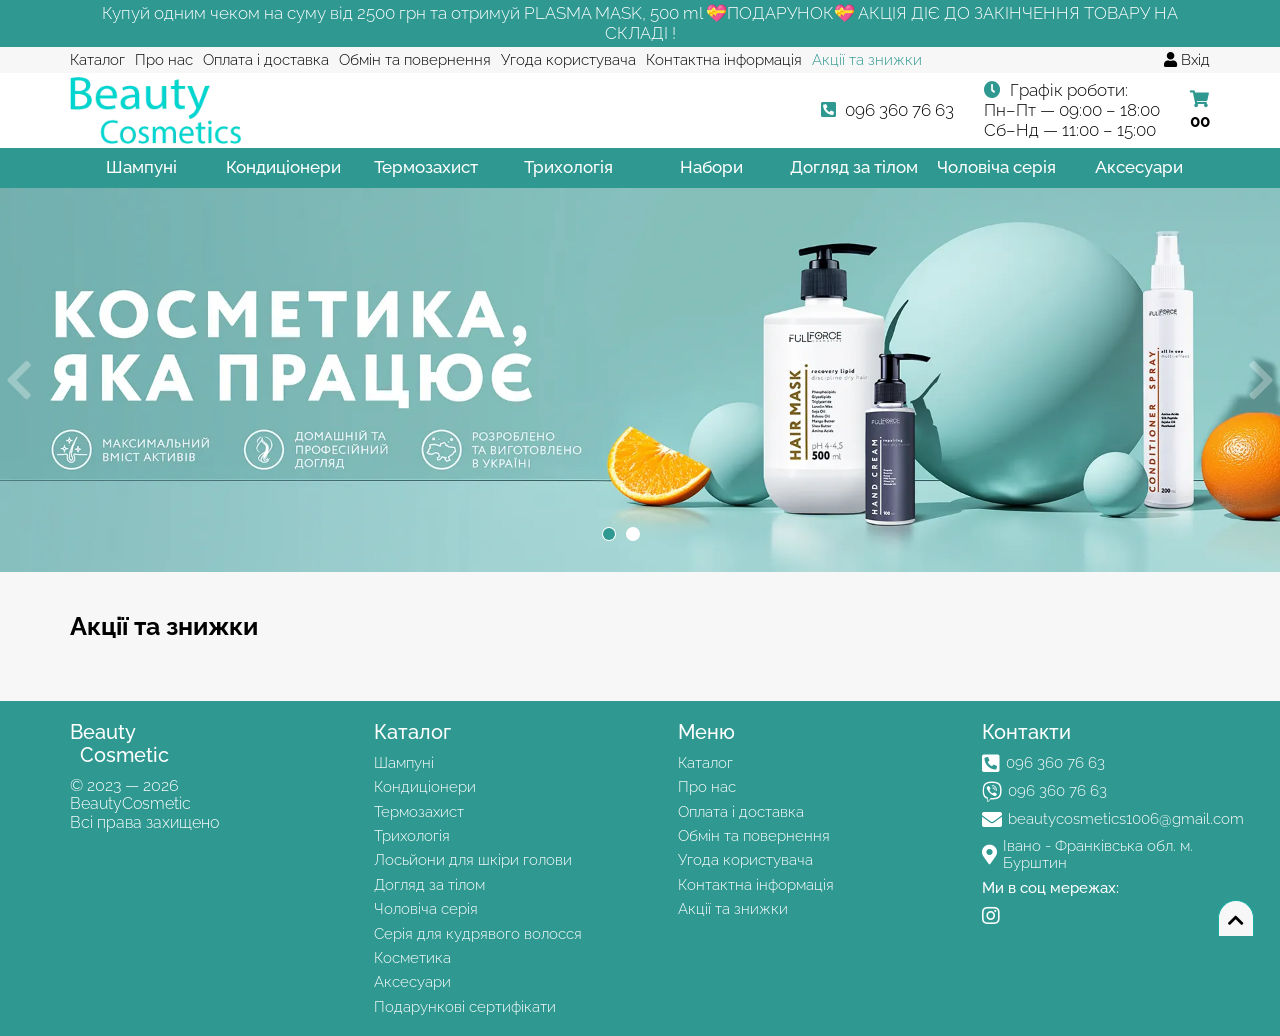
==== pages/akcii.html @ 80e97dec "create registration modal window" ====
<!DOCTYPE html>
<html lang="en">
<head>
   <meta charset="UTF-8" />
   <meta name="viewport" content="width=device-width, initial-scale=1, shrink-to-fit=no"/>
   <meta http-equiv="x-ua-compatible" content="ie=edge" />
   <!-- Font Awesome -->
   <!--<link rel="stylesheet" href="https://use.fontawesome.com/releases/v5.11.2/css/all.css"/>-->
   <link rel="stylesheet" href="https://use.fontawesome.com/releases/v5.15.4/css/all.css"/>
   <!--custom styles-->
   <link rel="stylesheet" href="../css/style.min.css" />
   <meta name="description" content="Магазин косметики" />
   <meta name="keywords" content="" />
   <meta name="google" content="notranslate" />
   <meta name="author" content="Roman Coder" />
   <meta name="robots" content="index, follow" />
   <!--fav icon-->
   <link rel="apple-touch-icon" sizes="180x180" href="../img/favicon/apple-touch-icon.png">
   <link rel="icon" type="image/png" sizes="32x32" href="../img/favicon/favicon-32x32.png">
   <link rel="icon" type="image/png" sizes="16x16" href="../img/favicon/favicon-16x16.png">
   <link rel="manifest" href="../img/favicon/site.webmanifest">
   <link rel="mask-icon" href="../img/favicon/safari-pinned-tab.svg" color="#5bbad5">
   <meta name="msapplication-TileColor" content="#2b5797">
   <meta name="theme-color" content="#ffffff">
   <!--disable format detection (iPhone / IPod / IPad) -->
   <meta name="format-detection" content="telephone=no" />
   <!--BlackBerry-->
   <meta http-equiv="x-rim-auto-match" content="none" />
   <title>Beauty&commat; &mdash; Про нас</title>
</head>
<body>
   <!--header block-->
   <header class="header" id="header">
      <!--header__baner-->
      <section class="header__baner">
         <div class="container">
            <div class="header__baner--row">
               <h3>
                  Купуй одним чеком на суму від 2500 грн та отримуй 
                  PLASMA MASK, 500 ml 💝ПОДАРУНОК💝  
                  АКЦІЯ ДІЄ ДО ЗАКІНЧЕННЯ ТОВАРУ НА СКЛАДІ !
               </h3>
            </div><!--/.row-->
         </div><!--/.container-->
      </section><!--/.header__baner-->
      <!--header menu-->
      <nav class="header__menu">
         <div class="container">
            <div class="header__menu--row">
               <ul class="nav__menu">
                  <li class="nav__menu--item">
                     <a href="catalog.html" class="nav__menu--link">Каталог</a>
                  </li>
                  <li class="nav__menu--item">
                     <a href="pro_nas.html" class="nav__menu--link">Про нас</a>
                  </li>
                  <li class="nav__menu--item">
                     <a href="dostavka.html" class="nav__menu--link">Оплата і доставка</a>
                  </li>
                  <li class="nav__menu--item">
                     <a href="obmin.html" class="nav__menu--link">Обмін та повернення</a>
                  </li>
                  <li class="nav__menu--item">
                     <a href="ugoda.html" class="nav__menu--link">Угода користувача</a>
                  </li>
                  <li class="nav__menu--item">
                     <a href="contact.html" class="nav__menu--link">Контактна інформація</a>
                  </li>
                  <li class="nav__menu--item">
                     <a href="akcii.html" class="nav__menu--link active">Акції та знижки</a>
                  </li>
               </ul><!--/.-->
               <div class="nav__login">
                  <div class="burger__btn">
                     <span></span>
                     <span></span>
                     <span></span>
                     <span></span>
                  </div><!--/.burger-->
                  <a class="nav__login--popup" href="#js/modal.js">
                     <i class="fas fa-user"></i>
                     <span>Вхід</span>
                  </a>
               </div><!--/.nav__login-->
            </div><!--/.row-->
         </div><!--/.container-->
      </nav><!--/.header__menu-->
      <!--header brand-->
      <section class="header__brand">
         <div class="container">
            <div class="header__brand--row">
               <div class="navbar__brand">
                  <a href="../index.html">
                     <picture>
                        <source srcset="../img/logo/logo.webp" type="image/webp">
                        <img src="../img/logo/logo.png" alt="logo" class="img">
                     </picture>
                  </a>
               </div><!--/.navbar__brand-->
               <div class="navbar__content">
                  <div class="navbar__content--phone">
                     <i class="fas fa-phone-square-alt"></i>
                     <a href="tel:+380(96)3607663" >096 360 76 63</a>
                  </div><!--/.phone-->
                  <div class="navbar__content--time">
                     <p>
                        <i class="fas fa-clock"></i>
                        <span>Графік роботи:</span>
                     </p>
                     <p>Пн&ndash;Пт &mdash; 09:00 &ndash; 18:00</p>
                     <p>Сб&ndash;Нд &mdash; 11:00 &ndash; 15:00</p>
                  </div><!--/.time-->
                  <a href="pages/basket.html" class="navbar__content--basket">
                     <i class="fas fa-shopping-cart"></i>
                     <p id="basketCount">00</p>
                  </a><!--/.basket-->
               </div><!--/.navbar__content-->
            </div><!--/.row-->
         </div><!--/.container-->
      </section><!--header__brand-->
      <!--header cat-->
      <section class="header__product">
         <div class="container">
            <div class="header__product--row">
               <ul class="product__menu">
                  <li class="product__menu--item">
                     <a href="catalog.html" class="product__menu--link">Шампуні</a>
                  </li>
                  <li class="product__menu--item">
                     <a href="catalog.html" class="product__menu--link">Кондиціонери</a>
                  </li>
                  <li class="product__menu--item">
                     <a href="catalog.html" class="product__menu--link">Термозахист</a>
                  </li>
                  <li class="product__menu--item">
                     <a href="catalog.html" class="product__menu--link">Трихологія</a>
                  </li>
                  <li class="product__menu--item">
                     <a href="catalog.html" class="product__menu--link">Набори</a>
                  </li>
                  <li class="product__menu--item">
                     <a href="catalog.html" class="product__menu--link">Догляд за тілом</a>
                  </li>
                  <li class="product__menu--item">
                     <a href="catalog.html" class="product__menu--link">Чоловіча серія</a>
                  </li>
                  <li class="product__menu--item">
                     <a href="catalog.html" class="product__menu--link">Аксесуари</a>
                  </li>
               </ul><!--/.product__menu-->
            </div><!--/.row-->
         </div><!--/.container-->
      </section><!--/.header__product-->
   </header><!--/.header-->
   <main>
      <!--intro section-->
      <section class="intro">
         <div class="intro__row">
            <div class="intro__slider" id="introSlider">
               <picture>
                  <source srcset="../img/intro/baner1.webp" type="image/webp">
                  <img src="../img/intro/baner1.jpg" alt="logo" class="img">
               </picture>
               <picture>
                  <source srcset="../img/intro/baner.webp" type="image/webp">
                  <img src="../img/intro/baner.jpg" alt="logo" class="img">
               </picture>
            </div><!--/.intro__slider-->
            <a class="intro__link" href="catalog.html"></a>
         </div><!--/.intro__row-->
      </section><!--/.intro-->
      <!--akcii block-->
      <section class="promotion">
         <div class="container">
            <div class="promotion__row">
               <div class="promotion__row--title">
                  <h2>
                     Акції та знижки
                  </h2>
               </div><!--/.title-->
               <div class="promotion__row--content"></div><!--/.content-->
            </div><!--/.promotion__row-->
         </div><!--/.container-->
      </section><!--/.promotion-->
   </main>
   <!--footer-->
   <footer class="footer">
      <div class="container">
         <div class="footer__row">
            <div class="footer__brand">
               <div class="footer__brand--logo">
                  <p>Beauty</p>
                  <p>Cosmetic</p>
               </div><!--/.img-->
               <div class="footer__brand--copy">
                  &copy; 2023 &mdash; <script>document.write(new Date().getFullYear());</script> BeautyCosmetic<br>
                  Всі права захищено
               </div><!--/.copy-->
            </div><!--/.footer__brand-->
            <div class="footer__catalog">
               <div class="footer__catalog--title">
                  <h3>
                     Каталог
                  </h3>
               </div><!--/.title-->
               <ul class="footer__catalog--menu">
                  <li>
                     <a href="catalog.html">Шампуні</a>
                  </li>
                  <li>
                     <a href="catalog.html">Кондиціонери</a>
                  </li>
                  <li>
                     <a href="catalog.html">Термозахист</a>
                  </li>
                  <li>
                     <a href="catalog.html">Трихологія</a>
                  </li>
                  <li>
                     <a href="catalog.html">Лосьйони для шкіри голови</a>
                  </li>
                  <li>
                     <a href="catalog.html">Догляд за тілом</a>
                  </li>
                  <li>
                     <a href="catalog.html">Чоловіча серія </a>
                  </li>
                  <li>
                     <a href="catalog.html">Серія для кудрявого волосся</a>
                  </li>
                  <li>
                     <a href="catalog.html">Косметика</a>
                  </li>
                  <li>
                     <a href="catalog.html">Аксесуари</a>
                  </li>
                  <li>
                     <a href="catalog.html">Подарункові сертифікати</a>
                  </li>
               </ul><!--/.menu-->
            </div><!--/.footer__catalog-->
            <div class="footer__menu">
               <div class="footer__menu--title">
                  <h3>
                     Меню
                  </h3>
               </div><!--/.title-->
               <ul class="footer__menu--menu">
                  <li>
                     <a href="pages/catalog.html">Каталог</a>
                  </li>
                  <li>
                     <a href="pages/pro_nas.html">Про нас</a>
                  </li>
                  <li>
                     <a href="pages/dostavka.html">Оплата і доставка</a>
                  </li>
                  <li>
                     <a href="pages/obmin.html">Обмін та повернення</a>
                  </li>
                  <li>
                     <a href="pages/ugoda.html">Угода користувача</a>
                  </li>
                  <li>
                     <a href="pages/contact.html">Контактна інформація</a>
                  </li>
                  <li>
                     <a href="pages/akcii.html">Акції та знижки</a>
                  </li>
               </ul>
            </div><!--/.footer__menu-->
            <div class="footer__contact">
               <div class="footer__contact--title">
                  <h3>
                     Контакти
                  </h3>
               </div><!--/.title-->
               <div class="footer__contact--adres">
                  <div class="adres__phone">
                     <i class="fas fa-phone-square-alt"></i>
                     <a href="tel:+380963607663">096 360 76 63</a>
                  </div><!--/.adres__phone-->
                  <div class="adres__telegram">
                     <i class="fab fa-viber"></i>
                     <a href="viber://chat?number=%2B380963607663">096 360 76 63</a>
                  </div><!--/.adres__telegram-->
                  <div class="adres__mail">
                     <i class="fas fa-envelope"></i>
                     <a href="mailto:beautycosmetics1006@gmail.com">beautycosmetics1006@gmail.com</a>
                  </div><!--/.adres__mail-->
                  <div class="adres__map">
                     <i class="fas fa-map-marker-alt"></i>
                     <span>Івано - Франківська обл. м. Бурштин</span>
                  </div><!--/.adres__map-->
                  <div class="adres__social">
                     <p>Ми в соц мережах:</p>
                     <a href="https://www.instagram.com/beauty.prof.cosmetics_?igsh=bDlpMnpsOGJlbWw4" target="_blank">
                        <i class="fab fa-instagram"></i>
                     </a>
                  </div><!--/.adres__social-->
               </div><!--/.adres-->
            </div><!--/.footer__contact-->
         </div><!--/.footer__row-->
      </div><!--/.container-->
   </footer><!--/.footer-->
   <!--back top btn-->
   <div class="back__top" id="backTop">
      <div class="back__top--content">
         <span>Вгору</span>
         <i class="fas fa-chevron-up"></i>
      </div><!--content-->
   </div><!--/.back__top-->
   <!--libs js conected-->
   <script src="https://code.jquery.com/jquery-3.5.1.min.js" integrity="sha256-9/aliU8dGd2tb6OSsuzixeV4y/faTqgFtohetphbbj0=" crossorigin="anonymous"></script>
   <script>window.jQuery || document.write('<script src="../js/vendor/jquery-3.4.1.min.js"><\/script>');</script>
   <!--slick slider https://kenwheeler.github.io/slick/ -->
   <script src="../js/vendor/slick.min.js"></script>
   <!-- main script -->
   <script src="../js/main.js"></script>
   <!-- mail script -->
   <script src="../js/mail.js"></script>
</body>
</html>
---- css/style.min.css ----
@import url("https://fonts.googleapis.com/css2?family=Raleway:wght@300;500;700&display=swap");html{line-height:1.15;-webkit-text-size-adjust:100%}main{display:block}hr{box-sizing:content-box;height:0;overflow:visible}pre{font-family:monospace, monospace;font-size:1em}a{background-color:transparent}abbr[title]{border-bottom:none;text-decoration:underline;-webkit-text-decoration:underline dotted;text-decoration:underline dotted}b,strong{font-weight:bolder}code,kbd,samp{font-family:monospace, monospace;font-size:1em}small{font-size:80%}sub,sup{font-size:75%;line-height:0;position:relative;vertical-align:baseline}sub{bottom:-0.25em}sup{top:-0.5em}img{border-style:none}button,input,optgroup,select,textarea{font-family:inherit;font-size:100%;line-height:1.15;margin:0}button,input{overflow:visible}button,select{text-transform:none}button,[type="button"],[type="reset"],[type="submit"]{-webkit-appearance:button}button::-moz-focus-inner,[type="button"]::-moz-focus-inner,[type="reset"]::-moz-focus-inner,[type="submit"]::-moz-focus-inner{border-style:none;padding:0}button:-moz-focusring,[type="button"]:-moz-focusring,[type="reset"]:-moz-focusring,[type="submit"]:-moz-focusring{outline:1px dotted ButtonText}fieldset{padding:0.35em 0.75em 0.625em}legend{box-sizing:border-box;color:inherit;display:table;max-width:100%;padding:0;white-space:normal}progress{vertical-align:baseline}textarea{overflow:auto}[type="checkbox"],[type="radio"]{box-sizing:border-box;padding:0}[type="number"]::-webkit-inner-spin-button,[type="number"]::-webkit-outer-spin-button{height:auto}[type="search"]{-webkit-appearance:textfield;outline-offset:-2px}[type="search"]::-webkit-search-decoration{-webkit-appearance:none}::-webkit-file-upload-button{-webkit-appearance:button;font:inherit}details{display:block}summary{display:list-item}template{display:none}[hidden]{display:none}.img{display:block;max-width:100%;height:auto}.text__left{text-align:left}.text__right{text-align:right}.text__center{text-align:center}.mt-6{margin-top:6rem}@media (max-width: 991px){.mt-6{margin-top:4rem}}@media (max-width: 768px){.mt-6{margin-top:2rem}}.mt-5{margin-top:5rem}.mt-4{margin-top:4rem}@media (max-width: 768px){.mt-4{margin-top:2rem}}.mt-3{margin-top:3rem}.mt-2{margin-top:2rem}@media (max-width: 991px){.mt-2{margin-top:1rem}}*{border:0}html{font-size:10px;-webkit-user-select:none;-moz-user-select:none;user-select:none}body{font-family:"Raleway",sans-serif;font-size:1.6rem;font-weight:300;-webkit-font-smoothing:antialiased;color:#000;margin:0;padding:0;background-color:#fff;overflow-x:hidden}*,*::before,*::after{box-sizing:border-box;-moz-box-sizing:border-box;-webkit-box-sizing:border-box}nav,footer,header,aside{display:block}h1,h2,h3,h4,h5,h6{margin:0;font-size:inherit;font-weight:300}p{margin:0}img{vertical-align:top}input{font-family:inherit}input::-ms-clear{display:none}button{font-family:inherit;cursor:pointer}button::-moz-focus-inner{padding:0;border:0}textarea{font-family:inherit}:focus{outline:none}:active{outline:none}a:focus{outline:none}.container{max-width:1340px;width:100%;padding-left:1rem;padding-right:1rem;margin:0 auto}@media (max-width: 1366px){.container{max-width:1160px}}@media (max-width: 991px){.container{max-width:980px}}@media (max-width: 768px){.container{max-width:740}}@media (max-width: 576px){.container{max-width:560px}}.container-fluid{width:100%;padding-left:1rem;padding-right:1rem;margin:0 auto}.header{width:100%}.header__baner{width:100%;background-color:#2e9891;padding:0.4rem 0}.header__baner--row{text-align:center}.header__baner--row h3{color:#fff;font-weight:300;font-size:1.7rem;font-family:"Raleway",sans-serif}.header__menu{width:100%;background-color:#f7f7f7;padding:0.4rem 0}.header__menu--row{display:flex;justify-content:space-between;align-items:center}.nav__menu{list-style-type:none;margin:0;padding:0;display:flex;align-items:center}.nav__menu--item{margin-right:1rem}.nav__menu--item:last-child{margin-right:0}.nav__menu--item .active{color:#2e9891}.nav__menu--link{text-decoration:none;font-family:"Raleway",sans-serif;color:#000;font-weight:300;font-size:1.5rem;transition:color 0.1s linear}.nav__menu--link:hover{cursor:pointer;color:#2e9891}.nav__login{display:flex;align-items:center}.nav__login--popup{display:block;text-decoration:none}.nav__login--popup i{font-size:1.5rem;color:#000;transition:color 0.1s linear}.nav__login--popup span{font-family:"Raleway",sans-serif;font-weight:300;font-size:1.5rem;color:#000;transition:color 0.1s linear}.nav__login--popup:hover{cursor:pointer}.nav__login--popup:hover i{color:#2e9891}.nav__login--popup:hover span{color:#2e9891}.header__brand{width:100%;padding:0.4rem 0;background-color:#fff}.header__brand--row{display:flex;align-items:center;justify-content:space-between}.navbar__brand{width:15%}.navbar__content{display:flex;align-items:center}.navbar__content--phone{margin-right:3rem}.navbar__content--phone i{font-size:1.7rem;color:#2e9891;margin-right:0.5rem}.navbar__content--phone a{text-decoration:none;font-family:"Raleway",sans-serif;font-weight:300;color:#000;font-size:1.7rem;transition:color 0.1s linear}.navbar__content--phone a:hover{cursor:pointer;color:#2e9891}.navbar__content--time{margin-right:3rem}.navbar__content--time P{font-family:"Raleway",sans-serif;font-weight:300;color:#000;font-size:1.7rem}.navbar__content--time P i{font-size:1.7rem;color:#2e9891;margin-right:0.5rem}.navbar__content--time P span{font-family:"Raleway",sans-serif;font-weight:300;color:#000;font-size:1.7rem}.navbar__content--basket{text-decoration:none;display:block}.navbar__content--basket i{font-size:1.7rem;color:#2e9891;margin-bottom:0.5rem;transition:color 0.1s linear}.navbar__content--basket p{font-family:"Raleway",sans-serif;font-weight:700;color:#000;font-size:1.7rem}.navbar__content--basket:hover{cursor:pointer}.navbar__content--basket:hover i{color:#000}.header__product{width:100%;background-color:#2e9891}.product__menu{margin:0;padding:0;list-style-type:none;display:flex}.product__menu--item{width:12.5%;height:4rem;transition:background-color 0.2s linear}.product__menu--item:hover{background-color:#14aba0}.product__menu--link{text-decoration:none;display:flex;align-items:center;justify-content:center;width:100%;height:100%;color:#fff;font-family:"Raleway",sans-serif;font-size:1.7rem;font-weight:500}.burger__btn{display:none;width:2rem;height:2rem;margin-right:1rem;position:relative}.burger__btn span{display:block;background-color:#000;width:1.6rem;height:0.2rem;position:absolute;left:0.1rem;top:0.8rem;transition:background-color 0.2s linear, width 0.2s linear, transform 0.2s linear}.burger__btn span:first-child{top:0.4rem}.burger__btn span:last-child{top:1.2rem}.burger__btn:hover{cursor:pointer}.burger__btn:hover span{background-color:#2e9891}.burger__btn--active span:first-child{width:0}.burger__btn--active span:nth-child(2){transform:rotate(45deg)}.burger__btn--active span:nth-child(3){transform:rotate(-45deg)}.burger__btn--active span:last-child{width:0}.intro{width:100%}.intro__row{position:relative}.intro__slider--prev{position:absolute;z-index:5;top:0;left:0;height:100%;width:3%;display:flex;align-items:center;justify-content:center;background-color:rgba(255,255,255,0);transition:background-color 0.2s linear}.intro__slider--prev i{font-size:4.5rem;color:rgba(255,255,255,0.3);transition:color 0.2s linear}.intro__slider--prev:hover{background-color:rgba(255,255,255,0.3)}.intro__slider--prev:hover i{color:rgba(255,255,255,0.6)}.intro__slider--next{position:absolute;z-index:5;top:0;right:0;height:100%;width:3%;display:flex;align-items:center;justify-content:center;background-color:rgba(255,255,255,0);transition:background-color 0.2s linear}.intro__slider--next i{font-size:4.5rem;color:rgba(255,255,255,0.3);transition:color 0.2s linear}.intro__slider--next:hover{background-color:rgba(255,255,255,0.3)}.intro__slider--next:hover i{color:rgba(255,255,255,0.6)}.intro__slider--dots{margin:0;padding:0;position:absolute;z-index:5;bottom:8%;left:calc(50% - 38px);list-style-type:none;display:flex;align-items:center}.intro__slider--dots li{margin-right:1rem;width:1.4rem;height:1.4rem;border-radius:50%;border:2px solid #fff;display:flex;align-items:center;justify-content:center}.intro__slider--dots li:last-child{margin-right:0}.intro__slider--dots li button{font-size:0;color:transparent;width:1.2rem;height:1.2rem;border:none;background-color:#fff;border-radius:50%}.intro__slider--dots .slick-active button{background-color:#2e9891}.intro__link{position:absolute;top:0;left:0;z-index:2;display:block;width:100%;height:100%;background:transparent;text-decoration:none}.about__block{margin-top:4rem}.about__block--row{display:flex;justify-content:space-between}.about__content{width:23%;display:flex;align-items:center;justify-content:space-between}.about__content--picture{width:25%}.about__content--text{width:70%;text-align:left}.about__content--text h3{color:#000;font-family:"Raleway",sans-serif;font-weight:500;font-size:1.7rem;margin-bottom:1rem}.about__content--text p{color:#000;font-family:"Raleway",sans-serif;font-weight:300;font-size:1.4rem}.main__slider{margin-top:4rem}.main__slider--title{text-align:center;margin-bottom:4rem}.main__slider--title h2{font-family:"Raleway",sans-serif;font-weight:500;font-size:2.5rem;color:#14aba0}.main__slider--row{width:100%}.product__slider--prev{position:absolute;left:-1rem;top:calc(50% - 2rem);z-index:5;width:4rem;height:4rem;background-color:transparent;border:1px solid;border-color:#2e9891;border-radius:50%;display:flex;align-items:center;justify-content:center;transition:border-color 0.2s linear}.product__slider--prev span{display:block;width:1rem;height:1rem;border-top:1px solid #000;border-left:1px solid #000;transform:rotate(-45deg);margin-left:0.5rem}.product__slider--prev:hover{border-color:#000}.product__slider--next{position:absolute;right:-1rem;top:calc(50% - 2rem);z-index:5;width:4rem;height:4rem;background-color:transparent;border:1px solid;border-color:#2e9891;border-radius:50%;display:flex;align-items:center;justify-content:center;transition:border-color 0.2s linear}.product__slider--next span{display:block;width:1rem;height:1rem;border-top:1px solid #000;border-right:1px solid #000;transform:rotate(45deg);margin-right:0.5rem}.product__slider--next:hover{border-color:#000}.product__card{border:1px solid transparent;border-radius:4px;padding:1rem;margin:0 1rem}.product__card--img{margin-bottom:1rem}.product__card--title{margin-bottom:1rem}.product__card--title P{font-family:"Raleway",sans-serif;font-weight:500;color:#000;font-size:1.4rem}.product__card--price{margin-bottom:1rem}.product__card--price span{font-family:"Raleway",sans-serif;font-weight:500;color:#000;font-size:1.5rem}.product__card--btn button{font-family:"Raleway",sans-serif;font-weight:500;color:#fff;font-size:1.8rem;background-color:#14aba0;padding:1rem 2rem;transition:background-color 0.1s linear}.product__card--btn button:hover{background-color:#2e9891}.product__card--btn button:active{transform:scale(0.98)}.product__card:hover{border:1px solid #14aba0;box-shadow:3px -3px 15px #14aba0}.about__us{margin-top:4rem;background-color:#f7f7f7;padding-top:2rem;padding-bottom:2rem}.about__title{text-align:center;border-bottom:1px solid #000;width:80%;padding-bottom:1rem;margin:0 auto 2rem auto}.about__title h2{font-family:"Raleway",sans-serif;font-weight:700;font-size:2.5rem;color:#000}.block__text{width:80%;margin:0 auto 2rem auto}.block__text--title{text-align:center;margin-bottom:1rem}.block__text--title h3{font-family:"Raleway",sans-serif;font-weight:500;font-size:2rem;color:#000}.block__text--title h4{font-family:"Raleway",sans-serif;font-size:2rem;font-weight:500;color:#14aba0;text-transform:uppercase}.block__text--text p{margin-bottom:1rem;font-family:"Raleway",sans-serif;font-weight:500;color:#000;font-size:1.7rem}.block__text--text p:last-child{margin-bottom:0}.block__text:last-child{margin:0 auto 0 auto}.block__text:nth-child(2){border-bottom:1px solid #000;padding-bottom:1rem}.footer{padding-top:2rem;padding-bottom:2rem;background-color:#2e9891}.footer__row{display:flex;align-items:flex-start;justify-content:space-between}.footer__brand{width:20%}.footer__brand--logo{margin-bottom:1rem}.footer__brand--logo p{font-family:"Raleway",sans-serif;font-weight:500;font-size:2rem;color:#fff}.footer__brand--logo p:last-child{margin-left:1rem}.footer__brand--copy{font-weight:300;font-size:1.6rem;color:#fff;font-family:"Raleway",sans-serif}.footer__catalog{width:20%}.footer__catalog--title{margin-bottom:1rem}.footer__catalog--title h3{font-family:"Raleway",sans-serif;color:#fff;font-weight:500;font-size:2rem}.footer__catalog--menu{margin:0;padding:0;list-style-type:none}.footer__catalog--menu li{margin-bottom:0.6rem}.footer__catalog--menu li:last-child{margin-bottom:0}.footer__catalog--menu li a{text-decoration:none;color:#fff;font-family:"Raleway",sans-serif;font-weight:300;font-size:1.5rem;transition:color 0.2s linear}.footer__catalog--menu li a:hover{color:#000}.footer__menu{width:20%}.footer__menu--title{margin-bottom:1rem}.footer__menu--title h3{font-family:"Raleway",sans-serif;color:#fff;font-weight:500;font-size:2rem}.footer__menu--menu{margin:0;padding:0;list-style-type:none}.footer__menu--menu li{margin-bottom:0.6rem}.footer__menu--menu li:last-child{margin-bottom:0}.footer__menu--menu li a{text-decoration:none;color:#fff;font-family:"Raleway",sans-serif;font-weight:300;font-size:1.5rem;transition:color 0.2s linear}.footer__menu--menu li a:hover{color:#000}.footer__contact{width:20%}.footer__contact--title{margin-bottom:1rem}.footer__contact--title h3{font-family:"Raleway",sans-serif;color:#fff;font-weight:500;font-size:2rem}.adres__phone{display:flex;align-items:center;margin-bottom:0.8rem}.adres__phone i{color:#fff;font-size:2rem;margin-right:0.6rem;transition:color 0.2s linear}.adres__phone a{text-decoration:none;font-family:"Raleway",sans-serif;font-weight:300;color:#fff;font-size:1.5rem;transition:color 0.2s linear}.adres__phone:hover i{color:#000}.adres__phone:hover a{color:#000}.adres__telegram{display:flex;align-items:center;margin-bottom:0.8rem}.adres__telegram i{color:#fff;font-size:2rem;margin-right:0.6rem;transition:color 0.2s linear}.adres__telegram a{text-decoration:none;font-family:"Raleway",sans-serif;font-weight:300;color:#fff;font-size:1.5rem;transition:color 0.2s linear}.adres__telegram:hover i{color:#000}.adres__telegram:hover a{color:#000}.adres__mail{display:flex;align-items:center;margin-bottom:0.8rem}.adres__mail i{color:#fff;font-size:2rem;margin-right:0.6rem;transition:color 0.2s linear}.adres__mail a{text-decoration:none;font-family:"Raleway",sans-serif;font-weight:300;color:#fff;font-size:1.5rem;transition:color 0.2s linear}.adres__mail:hover i{color:#000}.adres__mail:hover a{color:#000}.adres__map{display:flex;align-items:center;margin-bottom:0.8rem}.adres__map i{color:#fff;font-size:2rem;margin-right:0.6rem}.adres__map span{text-decoration:none;font-family:"Raleway",sans-serif;font-weight:300;color:#fff;font-size:1.5rem}.adres__social p{margin-bottom:0.8rem;font-family:"Raleway",sans-serif;color:#fff;font-weight:500;font-size:1.5rem}.adres__social a{text-decoration:none;margin-right:0.8rem}.adres__social a:last-child{margin-right:0}.adres__social a i{color:#fff;font-size:2rem;transition:color 0.2s linear}.adres__social a:hover i{color:#000}.back__top{position:fixed;right:2%;bottom:-3.6rem;z-index:10;width:3.6rem;height:3.6rem;background-color:#f7f7f7;border:1px solid;border-color:#14aba0;border-radius:50%;border-bottom-left-radius:0;border-bottom-right-radius:0;border-bottom:none;display:flex;align-items:center;justify-content:center;transition:bottom 0.2s linear, border-color 0.2s linear}.back__top--content{position:relative}.back__top--content span{position:absolute;top:calc(50% - 1rem);left:-7rem;padding:0.3rem 0.6rem;background-color:#000;color:#fff;font-family:"Raleway",sans-serif;font-weight:300;font-size:1.2rem;border-radius:2px;visibility:hidden;opacity:0;transition:opacity 0.2s linear, visibility 0.2s linear}.back__top--content span::after{position:absolute;right:-10%;top:calc(50% - 4px);content:"";width:0;height:0;border-top:4px solid rgba(0,0,0,0);border-bottom:4px solid rgba(0,0,0,0);border-left:4px solid #000}.back__top--content i{font-size:1.8rem;margin-top:0.5rem}.back__top:hover{cursor:pointer;border-color:#000}.back__top:hover .back__top--content span{visibility:visible;opacity:1}.back__top--active{bottom:0}.about__me{background-color:#f7f7f7;padding-top:4rem;padding-bottom:4rem}.me__title h3{font-weight:700;font-size:2.5rem;color:#000;font-family:"Raleway",sans-serif}.me__text{margin-top:1rem}.me__text p{font-family:"Raleway",sans-serif;color:#000;font-size:1.7rem;font-weight:500}.me__text p span{font-weight:700}.me__list{margin:0;padding:0;margin-top:4rem;list-style-type:disc}.me__list p{margin-bottom:1rem;font-family:"Raleway",sans-serif;color:#000;font-weight:700;font-size:2.5rem}.me__list p:last-child{margin-bottom:0}.me__list li{margin-bottom:2rem}.me__list li:last-child{margin-bottom:0}.me__list li p{font-weight:500;font-size:1.7rem}.me__list li p span{font-weight:700}.dostavka{background-color:#f7f7f7;padding:4rem 0}.dostavka__title{margin-bottom:1rem}.dostavka__title h3{font-family:"Raleway",sans-serif;color:#000;font-size:2.5rem;font-weight:700}.dostavka__suptitle{margin-bottom:1rem}.dostavka__suptitle h3{font-family:"Raleway",sans-serif;color:#000;font-weight:700;font-size:1.7rem}.dostavka__block{margin-bottom:1rem}.dostavka__block--title{display:flex;align-items:center;margin-bottom:1rem}.dostavka__block--title picture{width:2%;margin-right:0.6rem}.dostavka__block--title span{font-family:"Raleway",sans-serif;color:#000;font-weight:700;font-size:1.7rem}.dostavka__block--text p{color:#000;font-weight:300;font-family:"Raleway",sans-serif;font-size:1.7rem;margin-bottom:1rem}.dostavka__block--text p span{font-weight:700}.dostavka__block--text p:last-child{margin-bottom:0}.oplata__block{border-top:1px solid #000;padding-top:1rem}.oplata__block--title{margin-bottom:1rem}.oplata__block--title h3{font-family:"Raleway",sans-serif;color:#000;font-weight:700;font-size:1.7rem}.oplata__block--text p{font-family:"Raleway",sans-serif;color:#000;font-weight:300;font-size:1.7rem;margin-bottom:1rem}.oplata__block--text p:first-child{display:flex;align-items:center}.oplata__block--text p img{margin-left:1rem}.oplata__block--text p:last-child{margin-bottom:0;font-weight:700}.oplata__block--text p span{font-weight:700}.obmin{background-color:#f7f7f7;padding:4rem 0}.obmin__row--title{margin-bottom:2rem}.obmin__row--title h3{font-family:"Raleway",sans-serif;color:#000;font-size:2.5rem;font-weight:700}.obmin__row--block{margin-bottom:2rem}.obmin__row--block h3{font-family:"Raleway",sans-serif;color:#000;font-size:1.7rem;font-weight:700;margin-bottom:1rem}.obmin__row--block h3 a{color:#2e9891;margin-left:0.5rem;text-decoration:underline;transition:color 0.2s linear}.obmin__row--block h3 a:hover{color:#000}.obmin__row--block P{font-family:"Raleway",sans-serif;color:#000;font-size:1.7rem;font-weight:300;margin-bottom:1rem}.obmin__row--block P:last-child{margin-bottom:0}.obmin__row--block P span{font-weight:700}.obmin__row--block P a{text-decoration:underline;color:#2e9891;transition:color 0.2s linear;font-weight:700;margin:0 0.5rem}.obmin__row--block P a:hover{color:#000;cursor:pointer}.contact__title{margin-bottom:6rem}@media (max-width: 991px){.contact__title{margin-bottom:4rem}}@media (max-width: 768px){.contact__title{margin-bottom:2rem}}.contact__title--title{text-align:center}.contact__title h1{text-transform:uppercase;font-family:"Raleway",sans-serif;color:#000;font-size:2.5rem;font-weight:700;border-bottom:1px solid #14aba0;display:inline}.contact__block{margin-bottom:6rem}@media (max-width: 991px){.contact__block{margin-bottom:4rem}}@media (max-width: 768px){.contact__block{margin-bottom:2rem}}.contact__block--row{display:flex;justify-content:space-between;align-items:flex-start}.contact__address{width:46%}.contact__address--line{margin-bottom:2rem;display:flex;align-items:center}.contact__address--line:last-child{margin-bottom:0}.contact__address--line i{color:#14aba0;font-size:2.5rem;margin-right:1rem}.contact__address--line span{color:#000;font-weight:500;font-family:"Raleway",sans-serif;font-size:1.7rem}.contact__form{width:46%}.contact__form--block{width:100%;position:relative;margin-bottom:4.5rem}.contact__form--block i{position:absolute;bottom:0;left:0;font-size:2.5rem;color:#14aba0}.contact__form--block input{font-weight:500;font-size:1.7rem;color:#000;font-family:"Raleway",sans-serif;position:absolute;bottom:0;right:0;width:93%;height:3.5rem;border:none;background-color:transparent;border-bottom:1px solid #d9d9d9}.contact__form--block input:focus{outline:none;border-bottom-color:#2e9891}@media (max-width: 768px){.contact__form--block input{font-size:1.6rem}}.contact__form--block label{position:relative;top:-1rem;left:9%;font-size:1.7rem;font-weight:500;color:#000;font-family:"Raleway",sans-serif;transition:font-size 0.1s linear, top 0.1s linear}.contact__form--block textarea{font-weight:500;font-size:1.7rem;color:#000;font-family:"Raleway",sans-serif;position:absolute;bottom:0;right:0;width:93%;height:4rem;border:none;background-color:transparent;border-bottom:1px solid #d9d9d9;resize:none}.contact__form--block textarea:focus{outline:none;border-bottom-color:#2e9891}@media (max-width: 768px){.contact__form--block textarea{font-size:1.6rem}}@media (max-width: 768px){.contact__form--block{margin-bottom:3.5rem}}.contact__form--button{margin-bottom:1.5rem}.contact__form--button button{border:none;background-color:transparent;font-family:"Raleway",sans-serif;font-size:1.7rem;color:#000;font-weight:500;margin:0;padding:1.5rem;background-color:#f7f7f7;border:1px solid #f7f7f7;transition:background-color 0.2s linear, color 0.2s linear}.contact__form--button button i{margin-left:0.5rem;color:#000;font-size:1.7rem;transition:color 0.2s linear}.contact__form--button button:hover{background-color:#2e9891;color:#fff;cursor:pointer}.contact__form--button button:hover i{color:#fff}.contact__form--button button:active{transform:scale(0.97)}@media (max-width: 991px){.contact__form--button{margin-bottom:1rem}}.error__text{width:100%;height:2.2rem;font-family:"Raleway",sans-serif;font-weight:500;font-size:1.7rem;color:#2e9891}#name:focus ~ label[for="name"]{font-size:1.2rem;top:-2.7rem}#email:focus ~ label[for="email"]{font-size:1.2rem;top:-2.7rem}#phone:focus ~ label[for="phone"]{font-size:1.2rem;top:-2.7rem}#message:focus ~ label[for="message"]{font-size:1.2rem;top:-3.5rem}.contact__line{margin-bottom:6rem}@media (max-width: 991px){.contact__line{margin-bottom:4rem}}@media (max-width: 768px){.contact__line{margin-bottom:2rem}}.contact__line--line{width:100%;height:0.1rem}.contact__line--line hr{background-color:#14aba0;width:100%;height:100%;display:block}.promotion{background-color:#f7f7f7;padding:4rem 0}.promotion__row--title{margin-bottom:2rem}.promotion__row--title h2{font-family:"Raleway",sans-serif;color:#000;font-weight:700;font-size:2.5rem}.modal{position:fixed;top:0;left:0;z-index:2000;width:100%;height:100vh;opacity:0;transform-origin:center center;transform:scale(0);visibility:hidden;transition:transform 0.5s linear, opacity 0.5s linear, visibility 0.5s linear}.modal__open{transform:scale(1);opacity:1;visibility:visible}.modal__mask{width:100%;height:100%;display:flex;align-items:center;justify-content:center;background-color:rgba(0,0,0,0.7)}.modal__content{position:relative;width:44%;background-color:#fff;padding:2rem}.modal__content--close{text-align:right}.modal__content--close button{border:none;background-color:transparent}.modal__content--close button i{font-size:2.6rem;color:#d9d9d9;transition:color 0.2s linear}.modal__content--close button:focus{outline:none}.modal__content--close button:hover{cursor:pointer}.modal__content--close button:hover i{color:#000}.modal__content--tabs{margin-bottom:-1px}.modal__content--body{border:1px solid #d9d9d9;padding:3rem}.switch__tabs{background-color:#fff;font-family:"Raleway",sans-serif;font-weight:700;font-size:1.7rem;color:#000;padding:0 2.5rem;border:1px solid #d9d9d9;margin-right:-5px;height:4.6rem;line-height:4.7rem}.switch__tabs--active{border-bottom:0}.switch__tabs--active:hover{cursor:default}.modal__login{display:none}.modal__login--active{display:block}.login__form--block{display:flex;flex-direction:column;align-items:flex-start;margin-bottom:0.3rem}.login__form--block label{font-family:"Raleway",sans-serif;color:#000;font-weight:300;font-size:1.7rem;margin-bottom:0.5rem}.login__form--block input{border:1px solid #d9d9d9;width:100%;height:4rem;padding-left:1rem;margin-bottom:0.5rem}.login__form--block input:focus{border:1px solid #14aba0}.login__form--block p{font-weight:500;font-family:"Raleway",sans-serif;font-size:1.3rem;color:#14aba0;opacity:0;visibility:hidden}.login__form--button button{background-color:#d9d9d9;font-family:"Raleway",sans-serif;font-size:1.7rem;color:#000;font-weight:500;margin:0;padding:1.2rem 1rem;border:1px solid #d9d9d9;transition:background-color 0.2s linear, color 0.2s linear}.login__form--button button i{margin-left:0.5rem;color:#000;font-size:1.7rem;transition:color 0.2s linear}.login__form--button button:hover{background-color:#2e9891;color:#fff;cursor:pointer}.login__form--button button:hover i{color:#fff}.login__form--button button:active{transform:scale(0.97)}.login__form--button button:last-child{margin-left:1.5rem;background-color:transparent;border:none}.login__form--button button:last-child:hover{color:#2e9891}.modal__register{display:none}.modal__register--active{display:block}.register__form--block{display:flex;flex-direction:column;align-items:flex-start;margin-bottom:0.3rem}.register__form--block label{font-family:"Raleway",sans-serif;color:#000;font-weight:300;font-size:1.7rem;margin-bottom:0.5rem}.register__form--block input{border:1px solid #d9d9d9;width:100%;height:4rem;padding-left:1rem;margin-bottom:0.5rem}.register__form--block input:focus{border:1px solid #14aba0}.register__form--block p{font-weight:500;font-family:"Raleway",sans-serif;font-size:1.3rem;color:#14aba0;opacity:0;visibility:hidden}.register__form--button button{background-color:#d9d9d9;font-family:"Raleway",sans-serif;font-size:1.7rem;color:#000;font-weight:500;margin:0;padding:1.2rem 1rem;border:1px solid #d9d9d9;transition:background-color 0.2s linear, color 0.2s linear}.register__form--button button i{margin-left:0.5rem;color:#000;font-size:1.7rem;transition:color 0.2s linear}.register__form--button button:hover{background-color:#2e9891;color:#fff;cursor:pointer}.register__form--button button:hover i{color:#fff}.register__form--button button:active{transform:scale(0.97)}.register__oferta{margin-top:0.5rem}.register__oferta p{font-family:"Raleway",sans-serif;font-weight:300;color:#000;font-size:1.3rem}.register__oferta a{font-family:"Raleway",sans-serif;font-weight:500;color:#000;font-size:1.3rem;text-decoration:none;transition:color 0.2s linear}.register__oferta a:hover{color:#2e9891;cursor:pointer}.slick-slider{position:relative;-webkit-user-select:none;-moz-user-select:none;user-select:none;touch-action:pan-y;-webkit-tap-highlight-color:transparent}.slick-list{position:relative;overflow:hidden;margin:0;padding:0}.slick-list:focus{outline:none}.slick-slider .slick-track,.slick-slider .slick-list{transform:translate3d(0, 0, 0)}.slick-track{position:relative;left:0;top:0;margin-left:auto;margin-right:auto}.slick-slide{float:left;height:100%;min-height:1px}[dir="rtl"] .slick-slide{float:right}

/*# sourceMappingURL=style.min.css.map */
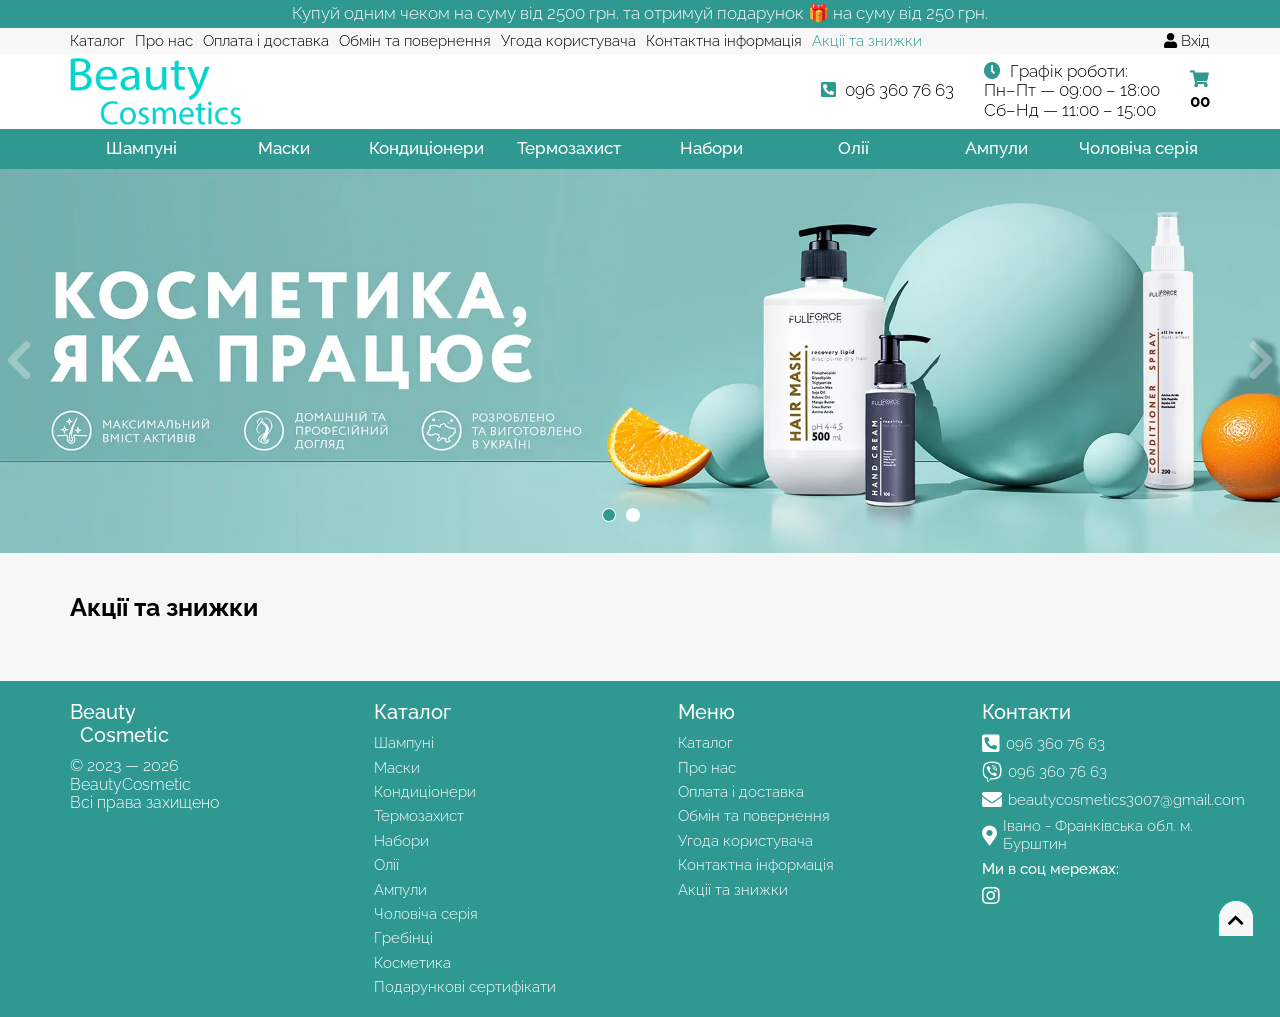
==== commit 2fba51d5: "finished modal window" ====
--- a/pages/akcii.html
+++ b/pages/akcii.html
@@ -36,9 +36,8 @@
          <div class="container">
             <div class="header__baner--row">
                <h3>
-                  Купуй одним чеком на суму від 2500 грн та отримуй 
-                  PLASMA MASK, 500 ml 💝ПОДАРУНОК💝  
-                  АКЦІЯ ДІЄ ДО ЗАКІНЧЕННЯ ТОВАРУ НА СКЛАДІ !
+                  Купуй одним чеком на суму від 2500 грн. 
+                  та отримуй подарунок 🎁 на суму від 250 грн.
                </h3>
             </div><!--/.row-->
          </div><!--/.container-->
@@ -77,7 +76,7 @@
                      <span></span>
                      <span></span>
                   </div><!--/.burger-->
-                  <a class="nav__login--popup" href="#js/modal.js">
+                  <a class="_popup nav__login--popup" href="#">
                      <i class="fas fa-user"></i>
                      <span>Вхід</span>
                   </a>
@@ -127,25 +126,25 @@
                      <a href="catalog.html" class="product__menu--link">Шампуні</a>
                   </li>
                   <li class="product__menu--item">
+                     <a href="catalog.html" class="product__menu--link">Маски</a>
+                  </li>
+                  <li class="product__menu--item">
                      <a href="catalog.html" class="product__menu--link">Кондиціонери</a>
                   </li>
                   <li class="product__menu--item">
                      <a href="catalog.html" class="product__menu--link">Термозахист</a>
                   </li>
                   <li class="product__menu--item">
-                     <a href="catalog.html" class="product__menu--link">Трихологія</a>
-                  </li>
-                  <li class="product__menu--item">
                      <a href="catalog.html" class="product__menu--link">Набори</a>
                   </li>
                   <li class="product__menu--item">
-                     <a href="catalog.html" class="product__menu--link">Догляд за тілом</a>
+                     <a href="catalog.html" class="product__menu--link">Олії</a>
+                  </li>
+                  <li class="product__menu--item">
+                     <a href="catalog.html" class="product__menu--link">Ампули</a>
                   </li>
                   <li class="product__menu--item">
                      <a href="catalog.html" class="product__menu--link">Чоловіча серія</a>
-                  </li>
-                  <li class="product__menu--item">
-                     <a href="catalog.html" class="product__menu--link">Аксесуари</a>
                   </li>
                </ul><!--/.product__menu-->
             </div><!--/.row-->
@@ -208,35 +207,34 @@
                      <a href="catalog.html">Шампуні</a>
                   </li>
                   <li>
+                     <a href="catalog.html">️Маски</a>
+                  </li>
+                  <li>
                      <a href="catalog.html">Кондиціонери</a>
                   </li>
                   <li>
                      <a href="catalog.html">Термозахист</a>
                   </li>
                   <li>
-                     <a href="catalog.html">Трихологія</a>
-                  </li>
-                  <li>
-                     <a href="catalog.html">Лосьйони для шкіри голови</a>
-                  </li>
-                  <li>
-                     <a href="catalog.html">Догляд за тілом</a>
-                  </li>
-                  <li>
-                     <a href="catalog.html">Чоловіча серія </a>
-                  </li>
-                  <li>
-                     <a href="catalog.html">Серія для кудрявого волосся</a>
+                     <a href="catalog.html">Набори</a>
+                  </li>
+                  <li>
+                     <a href="catalog.html">Олії</a>
+                  </li>
+                  <li>
+                     <a href="catalog.html">Ампули</a>
+                  </li>
+                  <li>
+                     <a href="catalog.html">Чоловіча серія</a>
+                  </li>
+                  <li>
+                     <a href="catalog.html">Гребінці</a>
                   </li>
                   <li>
                      <a href="catalog.html">Косметика</a>
                   </li>
                   <li>
-                     <a href="catalog.html">Аксесуари</a>
-                  </li>
-                  <li>
                      <a href="catalog.html">Подарункові сертифікати</a>
-                  </li>
                </ul><!--/.menu-->
             </div><!--/.footer__catalog-->
             <div class="footer__menu">
@@ -286,7 +284,7 @@
                   </div><!--/.adres__telegram-->
                   <div class="adres__mail">
                      <i class="fas fa-envelope"></i>
-                     <a href="mailto:beautycosmetics1006@gmail.com">beautycosmetics1006@gmail.com</a>
+                     <a href="mailto:beautycosmetics3007@gmail.com">beautycosmetics3007@gmail.com</a>
                   </div><!--/.adres__mail-->
                   <div class="adres__map">
                      <i class="fas fa-map-marker-alt"></i>
@@ -310,6 +308,113 @@
          <i class="fas fa-chevron-up"></i>
       </div><!--content-->
    </div><!--/.back__top-->
+   <!--modal window-->
+   <div class="modal" id="modal">
+      <div class="modal__mask">
+         <div class="modal__content">
+            <div class="modal__content--close">
+               <button type="button" id="modalClose">
+                  <i class="fas fa-times"></i>
+               </button>
+            </div><!--/.close-->
+            <div class="modal__content--tabs">
+               <button type="button" class="_login switch__tabs switch__tabs--active">Вхід</button>
+               <button type="button" class="_register switch__tabs">Реєстрація</button>
+            </div><!--/.-->
+            <div class="modal__content--body">
+               <div class="modal__login modal__login--active">
+                  <form data-action="#" id="loginForm" class="login__form">
+                     <div class="login__form--block">
+                        <label for="emailAuth">Е-пошта</label>
+                        <input type="email" id="emailAuth" name="emailAuth">
+                        <p class="error__mail--auth">Введіть коректну email адресу...</p>
+                     </div><!--/.block-->
+                     <div class="login__form--block">
+                        <label for="paswordAuth">Пароль</label>
+                        <input type="password" id="paswordAuth" name="paswordAuth">
+                        <p class="error__password--auth">Вкажіть пароль (не менше 10 символів)</p>
+                     </div><!--/.block-->
+                     <div class="login__form--button">
+                        <button id="sendAuth" type="button">
+                           Відправити
+                           <i class="fas fa-paper-plane"></i>
+                        </button>
+                        <button id="recoverPass" type="button">
+                           Забули пароль?
+                        </button>
+                     </div><!--/.button-->
+                  </form><!--/.login__form-->
+               </div><!--/.modal__login-->
+               <div class="modal__register">
+                  <form data-action="#" id="registerForm" class="register__form">
+                     <div class="register__form--block">
+                        <label for="nameRegister">Ім'я та прізвище</label>
+                        <input type="text" id="nameRegister" name="nameRegister">
+                        <p class="error__name--register">Введіть ім'я(не менше 6 символів)</p>
+                     </div><!--/.block-->
+                     <div class="register__form--block">
+                        <label for="emailRegister">Е-пошта</label>
+                        <input type="email" id="emailRegister" name="emailRegister">
+                        <p class="error__mail--register">Введіть коректну email адресу...</p>
+                     </div><!--/.block-->
+                     <div class="register__form--block">
+                        <label for="paswordRegister">Пароль</label>
+                        <input type="password" id="paswordRegister" name="paswordRegister">
+                        <p class="error__password--register">Вкажіть пароль (не менше 10 символів)</p>
+                     </div><!--/.block-->
+                     <div class="register__form--button">
+                        <button id="sendRegister" type="button">
+                           Відправити
+                           <i class="fas fa-paper-plane"></i>
+                        </button>
+                     </div><!--/.button-->
+                  </form><!--/.register__form-->
+                  <div class="register__oferta">
+                     <p>
+                        Підтверджуючи реєстрацію, я приймаю умови
+                     </p>
+                     <a href="pages/ugoda.html" target="_blank">
+                        користувальницької угоди
+                     </a>
+                  </div><!--/.register__oferta-->
+               </div><!--/.modal__register-->
+            </div><!--/.body-->
+         </div><!--modal__content-->
+         <div class="modal__recover">
+            <div class="modal__recover--body">
+               <div class="recover__close">
+                  <button type="button" id="recoverClose">
+                     <i class="fas fa-times"></i>
+                  </button>
+               </div><!--/.recover__close-->
+               <div class="recover__title">
+                  <h3>
+                     Відновлення паролю
+                  </h3>
+               </div><!--/.recover__title-->
+               <div class="recover__text">
+                  <p>
+                     Введіть адресу електронної пошти, яку ви вказали під 
+                     час реєстрації. Ми надішлемо листа з інформацією для відновлення паролю.
+                  </p>
+               </div><!--/.recover__text-->
+               <form data-action="#" class="revover__form" id="recoverForm">
+                  <div class="revover__form--block">
+                     <label for="emailRecover">Е-пошта</label>
+                     <input type="email" id="emailRecover" name="emailRecover">
+                     <p class="error__mail--recover">Введіть коректну email адресу...</p>
+                  </div><!--/.block-->
+                  <div class="revover__form--button">
+                     <button id="sendRecover" type="button">
+                        Відправити
+                        <i class="fas fa-paper-plane"></i>
+                     </button>
+                  </div><!--/.button-->
+               </form><!--/.recover__form-->
+            </div><!--/.body-->
+         </div><!--/.modal recover-->
+      </div><!--/.modak__mask-->
+   </div><!--/.modal-->
    <!--libs js conected-->
    <script src="https://code.jquery.com/jquery-3.5.1.min.js" integrity="sha256-9/aliU8dGd2tb6OSsuzixeV4y/faTqgFtohetphbbj0=" crossorigin="anonymous"></script>
    <script>window.jQuery || document.write('<script src="../js/vendor/jquery-3.4.1.min.js"><\/script>');</script>
@@ -319,5 +424,7 @@
    <script src="../js/main.js"></script>
    <!-- mail script -->
    <script src="../js/mail.js"></script>
+   <!-- modal script -->
+   <script src="../js/modal.js"></script>
 </body>
 </html>
--- a/css/style.min.css
+++ b/css/style.min.css
@@ -1,3 +1,3 @@
-@import url("https://fonts.googleapis.com/css2?family=Raleway:wght@300;500;700&display=swap");html{line-height:1.15;-webkit-text-size-adjust:100%}main{display:block}hr{box-sizing:content-box;height:0;overflow:visible}pre{font-family:monospace, monospace;font-size:1em}a{background-color:transparent}abbr[title]{border-bottom:none;text-decoration:underline;-webkit-text-decoration:underline dotted;text-decoration:underline dotted}b,strong{font-weight:bolder}code,kbd,samp{font-family:monospace, monospace;font-size:1em}small{font-size:80%}sub,sup{font-size:75%;line-height:0;position:relative;vertical-align:baseline}sub{bottom:-0.25em}sup{top:-0.5em}img{border-style:none}button,input,optgroup,select,textarea{font-family:inherit;font-size:100%;line-height:1.15;margin:0}button,input{overflow:visible}button,select{text-transform:none}button,[type="button"],[type="reset"],[type="submit"]{-webkit-appearance:button}button::-moz-focus-inner,[type="button"]::-moz-focus-inner,[type="reset"]::-moz-focus-inner,[type="submit"]::-moz-focus-inner{border-style:none;padding:0}button:-moz-focusring,[type="button"]:-moz-focusring,[type="reset"]:-moz-focusring,[type="submit"]:-moz-focusring{outline:1px dotted ButtonText}fieldset{padding:0.35em 0.75em 0.625em}legend{box-sizing:border-box;color:inherit;display:table;max-width:100%;padding:0;white-space:normal}progress{vertical-align:baseline}textarea{overflow:auto}[type="checkbox"],[type="radio"]{box-sizing:border-box;padding:0}[type="number"]::-webkit-inner-spin-button,[type="number"]::-webkit-outer-spin-button{height:auto}[type="search"]{-webkit-appearance:textfield;outline-offset:-2px}[type="search"]::-webkit-search-decoration{-webkit-appearance:none}::-webkit-file-upload-button{-webkit-appearance:button;font:inherit}details{display:block}summary{display:list-item}template{display:none}[hidden]{display:none}.img{display:block;max-width:100%;height:auto}.text__left{text-align:left}.text__right{text-align:right}.text__center{text-align:center}.mt-6{margin-top:6rem}@media (max-width: 991px){.mt-6{margin-top:4rem}}@media (max-width: 768px){.mt-6{margin-top:2rem}}.mt-5{margin-top:5rem}.mt-4{margin-top:4rem}@media (max-width: 768px){.mt-4{margin-top:2rem}}.mt-3{margin-top:3rem}.mt-2{margin-top:2rem}@media (max-width: 991px){.mt-2{margin-top:1rem}}*{border:0}html{font-size:10px;-webkit-user-select:none;-moz-user-select:none;user-select:none}body{font-family:"Raleway",sans-serif;font-size:1.6rem;font-weight:300;-webkit-font-smoothing:antialiased;color:#000;margin:0;padding:0;background-color:#fff;overflow-x:hidden}*,*::before,*::after{box-sizing:border-box;-moz-box-sizing:border-box;-webkit-box-sizing:border-box}nav,footer,header,aside{display:block}h1,h2,h3,h4,h5,h6{margin:0;font-size:inherit;font-weight:300}p{margin:0}img{vertical-align:top}input{font-family:inherit}input::-ms-clear{display:none}button{font-family:inherit;cursor:pointer}button::-moz-focus-inner{padding:0;border:0}textarea{font-family:inherit}:focus{outline:none}:active{outline:none}a:focus{outline:none}.container{max-width:1340px;width:100%;padding-left:1rem;padding-right:1rem;margin:0 auto}@media (max-width: 1366px){.container{max-width:1160px}}@media (max-width: 991px){.container{max-width:980px}}@media (max-width: 768px){.container{max-width:740}}@media (max-width: 576px){.container{max-width:560px}}.container-fluid{width:100%;padding-left:1rem;padding-right:1rem;margin:0 auto}.header{width:100%}.header__baner{width:100%;background-color:#2e9891;padding:0.4rem 0}.header__baner--row{text-align:center}.header__baner--row h3{color:#fff;font-weight:300;font-size:1.7rem;font-family:"Raleway",sans-serif}.header__menu{width:100%;background-color:#f7f7f7;padding:0.4rem 0}.header__menu--row{display:flex;justify-content:space-between;align-items:center}.nav__menu{list-style-type:none;margin:0;padding:0;display:flex;align-items:center}.nav__menu--item{margin-right:1rem}.nav__menu--item:last-child{margin-right:0}.nav__menu--item .active{color:#2e9891}.nav__menu--link{text-decoration:none;font-family:"Raleway",sans-serif;color:#000;font-weight:300;font-size:1.5rem;transition:color 0.1s linear}.nav__menu--link:hover{cursor:pointer;color:#2e9891}.nav__login{display:flex;align-items:center}.nav__login--popup{display:block;text-decoration:none}.nav__login--popup i{font-size:1.5rem;color:#000;transition:color 0.1s linear}.nav__login--popup span{font-family:"Raleway",sans-serif;font-weight:300;font-size:1.5rem;color:#000;transition:color 0.1s linear}.nav__login--popup:hover{cursor:pointer}.nav__login--popup:hover i{color:#2e9891}.nav__login--popup:hover span{color:#2e9891}.header__brand{width:100%;padding:0.4rem 0;background-color:#fff}.header__brand--row{display:flex;align-items:center;justify-content:space-between}.navbar__brand{width:15%}.navbar__content{display:flex;align-items:center}.navbar__content--phone{margin-right:3rem}.navbar__content--phone i{font-size:1.7rem;color:#2e9891;margin-right:0.5rem}.navbar__content--phone a{text-decoration:none;font-family:"Raleway",sans-serif;font-weight:300;color:#000;font-size:1.7rem;transition:color 0.1s linear}.navbar__content--phone a:hover{cursor:pointer;color:#2e9891}.navbar__content--time{margin-right:3rem}.navbar__content--time P{font-family:"Raleway",sans-serif;font-weight:300;color:#000;font-size:1.7rem}.navbar__content--time P i{font-size:1.7rem;color:#2e9891;margin-right:0.5rem}.navbar__content--time P span{font-family:"Raleway",sans-serif;font-weight:300;color:#000;font-size:1.7rem}.navbar__content--basket{text-decoration:none;display:block}.navbar__content--basket i{font-size:1.7rem;color:#2e9891;margin-bottom:0.5rem;transition:color 0.1s linear}.navbar__content--basket p{font-family:"Raleway",sans-serif;font-weight:700;color:#000;font-size:1.7rem}.navbar__content--basket:hover{cursor:pointer}.navbar__content--basket:hover i{color:#000}.header__product{width:100%;background-color:#2e9891}.product__menu{margin:0;padding:0;list-style-type:none;display:flex}.product__menu--item{width:12.5%;height:4rem;transition:background-color 0.2s linear}.product__menu--item:hover{background-color:#14aba0}.product__menu--link{text-decoration:none;display:flex;align-items:center;justify-content:center;width:100%;height:100%;color:#fff;font-family:"Raleway",sans-serif;font-size:1.7rem;font-weight:500}.burger__btn{display:none;width:2rem;height:2rem;margin-right:1rem;position:relative}.burger__btn span{display:block;background-color:#000;width:1.6rem;height:0.2rem;position:absolute;left:0.1rem;top:0.8rem;transition:background-color 0.2s linear, width 0.2s linear, transform 0.2s linear}.burger__btn span:first-child{top:0.4rem}.burger__btn span:last-child{top:1.2rem}.burger__btn:hover{cursor:pointer}.burger__btn:hover span{background-color:#2e9891}.burger__btn--active span:first-child{width:0}.burger__btn--active span:nth-child(2){transform:rotate(45deg)}.burger__btn--active span:nth-child(3){transform:rotate(-45deg)}.burger__btn--active span:last-child{width:0}.intro{width:100%}.intro__row{position:relative}.intro__slider--prev{position:absolute;z-index:5;top:0;left:0;height:100%;width:3%;display:flex;align-items:center;justify-content:center;background-color:rgba(255,255,255,0);transition:background-color 0.2s linear}.intro__slider--prev i{font-size:4.5rem;color:rgba(255,255,255,0.3);transition:color 0.2s linear}.intro__slider--prev:hover{background-color:rgba(255,255,255,0.3)}.intro__slider--prev:hover i{color:rgba(255,255,255,0.6)}.intro__slider--next{position:absolute;z-index:5;top:0;right:0;height:100%;width:3%;display:flex;align-items:center;justify-content:center;background-color:rgba(255,255,255,0);transition:background-color 0.2s linear}.intro__slider--next i{font-size:4.5rem;color:rgba(255,255,255,0.3);transition:color 0.2s linear}.intro__slider--next:hover{background-color:rgba(255,255,255,0.3)}.intro__slider--next:hover i{color:rgba(255,255,255,0.6)}.intro__slider--dots{margin:0;padding:0;position:absolute;z-index:5;bottom:8%;left:calc(50% - 38px);list-style-type:none;display:flex;align-items:center}.intro__slider--dots li{margin-right:1rem;width:1.4rem;height:1.4rem;border-radius:50%;border:2px solid #fff;display:flex;align-items:center;justify-content:center}.intro__slider--dots li:last-child{margin-right:0}.intro__slider--dots li button{font-size:0;color:transparent;width:1.2rem;height:1.2rem;border:none;background-color:#fff;border-radius:50%}.intro__slider--dots .slick-active button{background-color:#2e9891}.intro__link{position:absolute;top:0;left:0;z-index:2;display:block;width:100%;height:100%;background:transparent;text-decoration:none}.about__block{margin-top:4rem}.about__block--row{display:flex;justify-content:space-between}.about__content{width:23%;display:flex;align-items:center;justify-content:space-between}.about__content--picture{width:25%}.about__content--text{width:70%;text-align:left}.about__content--text h3{color:#000;font-family:"Raleway",sans-serif;font-weight:500;font-size:1.7rem;margin-bottom:1rem}.about__content--text p{color:#000;font-family:"Raleway",sans-serif;font-weight:300;font-size:1.4rem}.main__slider{margin-top:4rem}.main__slider--title{text-align:center;margin-bottom:4rem}.main__slider--title h2{font-family:"Raleway",sans-serif;font-weight:500;font-size:2.5rem;color:#14aba0}.main__slider--row{width:100%}.product__slider--prev{position:absolute;left:-1rem;top:calc(50% - 2rem);z-index:5;width:4rem;height:4rem;background-color:transparent;border:1px solid;border-color:#2e9891;border-radius:50%;display:flex;align-items:center;justify-content:center;transition:border-color 0.2s linear}.product__slider--prev span{display:block;width:1rem;height:1rem;border-top:1px solid #000;border-left:1px solid #000;transform:rotate(-45deg);margin-left:0.5rem}.product__slider--prev:hover{border-color:#000}.product__slider--next{position:absolute;right:-1rem;top:calc(50% - 2rem);z-index:5;width:4rem;height:4rem;background-color:transparent;border:1px solid;border-color:#2e9891;border-radius:50%;display:flex;align-items:center;justify-content:center;transition:border-color 0.2s linear}.product__slider--next span{display:block;width:1rem;height:1rem;border-top:1px solid #000;border-right:1px solid #000;transform:rotate(45deg);margin-right:0.5rem}.product__slider--next:hover{border-color:#000}.product__card{border:1px solid transparent;border-radius:4px;padding:1rem;margin:0 1rem}.product__card--img{margin-bottom:1rem}.product__card--title{margin-bottom:1rem}.product__card--title P{font-family:"Raleway",sans-serif;font-weight:500;color:#000;font-size:1.4rem}.product__card--price{margin-bottom:1rem}.product__card--price span{font-family:"Raleway",sans-serif;font-weight:500;color:#000;font-size:1.5rem}.product__card--btn button{font-family:"Raleway",sans-serif;font-weight:500;color:#fff;font-size:1.8rem;background-color:#14aba0;padding:1rem 2rem;transition:background-color 0.1s linear}.product__card--btn button:hover{background-color:#2e9891}.product__card--btn button:active{transform:scale(0.98)}.product__card:hover{border:1px solid #14aba0;box-shadow:3px -3px 15px #14aba0}.about__us{margin-top:4rem;background-color:#f7f7f7;padding-top:2rem;padding-bottom:2rem}.about__title{text-align:center;border-bottom:1px solid #000;width:80%;padding-bottom:1rem;margin:0 auto 2rem auto}.about__title h2{font-family:"Raleway",sans-serif;font-weight:700;font-size:2.5rem;color:#000}.block__text{width:80%;margin:0 auto 2rem auto}.block__text--title{text-align:center;margin-bottom:1rem}.block__text--title h3{font-family:"Raleway",sans-serif;font-weight:500;font-size:2rem;color:#000}.block__text--title h4{font-family:"Raleway",sans-serif;font-size:2rem;font-weight:500;color:#14aba0;text-transform:uppercase}.block__text--text p{margin-bottom:1rem;font-family:"Raleway",sans-serif;font-weight:500;color:#000;font-size:1.7rem}.block__text--text p:last-child{margin-bottom:0}.block__text:last-child{margin:0 auto 0 auto}.block__text:nth-child(2){border-bottom:1px solid #000;padding-bottom:1rem}.footer{padding-top:2rem;padding-bottom:2rem;background-color:#2e9891}.footer__row{display:flex;align-items:flex-start;justify-content:space-between}.footer__brand{width:20%}.footer__brand--logo{margin-bottom:1rem}.footer__brand--logo p{font-family:"Raleway",sans-serif;font-weight:500;font-size:2rem;color:#fff}.footer__brand--logo p:last-child{margin-left:1rem}.footer__brand--copy{font-weight:300;font-size:1.6rem;color:#fff;font-family:"Raleway",sans-serif}.footer__catalog{width:20%}.footer__catalog--title{margin-bottom:1rem}.footer__catalog--title h3{font-family:"Raleway",sans-serif;color:#fff;font-weight:500;font-size:2rem}.footer__catalog--menu{margin:0;padding:0;list-style-type:none}.footer__catalog--menu li{margin-bottom:0.6rem}.footer__catalog--menu li:last-child{margin-bottom:0}.footer__catalog--menu li a{text-decoration:none;color:#fff;font-family:"Raleway",sans-serif;font-weight:300;font-size:1.5rem;transition:color 0.2s linear}.footer__catalog--menu li a:hover{color:#000}.footer__menu{width:20%}.footer__menu--title{margin-bottom:1rem}.footer__menu--title h3{font-family:"Raleway",sans-serif;color:#fff;font-weight:500;font-size:2rem}.footer__menu--menu{margin:0;padding:0;list-style-type:none}.footer__menu--menu li{margin-bottom:0.6rem}.footer__menu--menu li:last-child{margin-bottom:0}.footer__menu--menu li a{text-decoration:none;color:#fff;font-family:"Raleway",sans-serif;font-weight:300;font-size:1.5rem;transition:color 0.2s linear}.footer__menu--menu li a:hover{color:#000}.footer__contact{width:20%}.footer__contact--title{margin-bottom:1rem}.footer__contact--title h3{font-family:"Raleway",sans-serif;color:#fff;font-weight:500;font-size:2rem}.adres__phone{display:flex;align-items:center;margin-bottom:0.8rem}.adres__phone i{color:#fff;font-size:2rem;margin-right:0.6rem;transition:color 0.2s linear}.adres__phone a{text-decoration:none;font-family:"Raleway",sans-serif;font-weight:300;color:#fff;font-size:1.5rem;transition:color 0.2s linear}.adres__phone:hover i{color:#000}.adres__phone:hover a{color:#000}.adres__telegram{display:flex;align-items:center;margin-bottom:0.8rem}.adres__telegram i{color:#fff;font-size:2rem;margin-right:0.6rem;transition:color 0.2s linear}.adres__telegram a{text-decoration:none;font-family:"Raleway",sans-serif;font-weight:300;color:#fff;font-size:1.5rem;transition:color 0.2s linear}.adres__telegram:hover i{color:#000}.adres__telegram:hover a{color:#000}.adres__mail{display:flex;align-items:center;margin-bottom:0.8rem}.adres__mail i{color:#fff;font-size:2rem;margin-right:0.6rem;transition:color 0.2s linear}.adres__mail a{text-decoration:none;font-family:"Raleway",sans-serif;font-weight:300;color:#fff;font-size:1.5rem;transition:color 0.2s linear}.adres__mail:hover i{color:#000}.adres__mail:hover a{color:#000}.adres__map{display:flex;align-items:center;margin-bottom:0.8rem}.adres__map i{color:#fff;font-size:2rem;margin-right:0.6rem}.adres__map span{text-decoration:none;font-family:"Raleway",sans-serif;font-weight:300;color:#fff;font-size:1.5rem}.adres__social p{margin-bottom:0.8rem;font-family:"Raleway",sans-serif;color:#fff;font-weight:500;font-size:1.5rem}.adres__social a{text-decoration:none;margin-right:0.8rem}.adres__social a:last-child{margin-right:0}.adres__social a i{color:#fff;font-size:2rem;transition:color 0.2s linear}.adres__social a:hover i{color:#000}.back__top{position:fixed;right:2%;bottom:-3.6rem;z-index:10;width:3.6rem;height:3.6rem;background-color:#f7f7f7;border:1px solid;border-color:#14aba0;border-radius:50%;border-bottom-left-radius:0;border-bottom-right-radius:0;border-bottom:none;display:flex;align-items:center;justify-content:center;transition:bottom 0.2s linear, border-color 0.2s linear}.back__top--content{position:relative}.back__top--content span{position:absolute;top:calc(50% - 1rem);left:-7rem;padding:0.3rem 0.6rem;background-color:#000;color:#fff;font-family:"Raleway",sans-serif;font-weight:300;font-size:1.2rem;border-radius:2px;visibility:hidden;opacity:0;transition:opacity 0.2s linear, visibility 0.2s linear}.back__top--content span::after{position:absolute;right:-10%;top:calc(50% - 4px);content:"";width:0;height:0;border-top:4px solid rgba(0,0,0,0);border-bottom:4px solid rgba(0,0,0,0);border-left:4px solid #000}.back__top--content i{font-size:1.8rem;margin-top:0.5rem}.back__top:hover{cursor:pointer;border-color:#000}.back__top:hover .back__top--content span{visibility:visible;opacity:1}.back__top--active{bottom:0}.about__me{background-color:#f7f7f7;padding-top:4rem;padding-bottom:4rem}.me__title h3{font-weight:700;font-size:2.5rem;color:#000;font-family:"Raleway",sans-serif}.me__text{margin-top:1rem}.me__text p{font-family:"Raleway",sans-serif;color:#000;font-size:1.7rem;font-weight:500}.me__text p span{font-weight:700}.me__list{margin:0;padding:0;margin-top:4rem;list-style-type:disc}.me__list p{margin-bottom:1rem;font-family:"Raleway",sans-serif;color:#000;font-weight:700;font-size:2.5rem}.me__list p:last-child{margin-bottom:0}.me__list li{margin-bottom:2rem}.me__list li:last-child{margin-bottom:0}.me__list li p{font-weight:500;font-size:1.7rem}.me__list li p span{font-weight:700}.dostavka{background-color:#f7f7f7;padding:4rem 0}.dostavka__title{margin-bottom:1rem}.dostavka__title h3{font-family:"Raleway",sans-serif;color:#000;font-size:2.5rem;font-weight:700}.dostavka__suptitle{margin-bottom:1rem}.dostavka__suptitle h3{font-family:"Raleway",sans-serif;color:#000;font-weight:700;font-size:1.7rem}.dostavka__block{margin-bottom:1rem}.dostavka__block--title{display:flex;align-items:center;margin-bottom:1rem}.dostavka__block--title picture{width:2%;margin-right:0.6rem}.dostavka__block--title span{font-family:"Raleway",sans-serif;color:#000;font-weight:700;font-size:1.7rem}.dostavka__block--text p{color:#000;font-weight:300;font-family:"Raleway",sans-serif;font-size:1.7rem;margin-bottom:1rem}.dostavka__block--text p span{font-weight:700}.dostavka__block--text p:last-child{margin-bottom:0}.oplata__block{border-top:1px solid #000;padding-top:1rem}.oplata__block--title{margin-bottom:1rem}.oplata__block--title h3{font-family:"Raleway",sans-serif;color:#000;font-weight:700;font-size:1.7rem}.oplata__block--text p{font-family:"Raleway",sans-serif;color:#000;font-weight:300;font-size:1.7rem;margin-bottom:1rem}.oplata__block--text p:first-child{display:flex;align-items:center}.oplata__block--text p img{margin-left:1rem}.oplata__block--text p:last-child{margin-bottom:0;font-weight:700}.oplata__block--text p span{font-weight:700}.obmin{background-color:#f7f7f7;padding:4rem 0}.obmin__row--title{margin-bottom:2rem}.obmin__row--title h3{font-family:"Raleway",sans-serif;color:#000;font-size:2.5rem;font-weight:700}.obmin__row--block{margin-bottom:2rem}.obmin__row--block h3{font-family:"Raleway",sans-serif;color:#000;font-size:1.7rem;font-weight:700;margin-bottom:1rem}.obmin__row--block h3 a{color:#2e9891;margin-left:0.5rem;text-decoration:underline;transition:color 0.2s linear}.obmin__row--block h3 a:hover{color:#000}.obmin__row--block P{font-family:"Raleway",sans-serif;color:#000;font-size:1.7rem;font-weight:300;margin-bottom:1rem}.obmin__row--block P:last-child{margin-bottom:0}.obmin__row--block P span{font-weight:700}.obmin__row--block P a{text-decoration:underline;color:#2e9891;transition:color 0.2s linear;font-weight:700;margin:0 0.5rem}.obmin__row--block P a:hover{color:#000;cursor:pointer}.contact__title{margin-bottom:6rem}@media (max-width: 991px){.contact__title{margin-bottom:4rem}}@media (max-width: 768px){.contact__title{margin-bottom:2rem}}.contact__title--title{text-align:center}.contact__title h1{text-transform:uppercase;font-family:"Raleway",sans-serif;color:#000;font-size:2.5rem;font-weight:700;border-bottom:1px solid #14aba0;display:inline}.contact__block{margin-bottom:6rem}@media (max-width: 991px){.contact__block{margin-bottom:4rem}}@media (max-width: 768px){.contact__block{margin-bottom:2rem}}.contact__block--row{display:flex;justify-content:space-between;align-items:flex-start}.contact__address{width:46%}.contact__address--line{margin-bottom:2rem;display:flex;align-items:center}.contact__address--line:last-child{margin-bottom:0}.contact__address--line i{color:#14aba0;font-size:2.5rem;margin-right:1rem}.contact__address--line span{color:#000;font-weight:500;font-family:"Raleway",sans-serif;font-size:1.7rem}.contact__form{width:46%}.contact__form--block{width:100%;position:relative;margin-bottom:4.5rem}.contact__form--block i{position:absolute;bottom:0;left:0;font-size:2.5rem;color:#14aba0}.contact__form--block input{font-weight:500;font-size:1.7rem;color:#000;font-family:"Raleway",sans-serif;position:absolute;bottom:0;right:0;width:93%;height:3.5rem;border:none;background-color:transparent;border-bottom:1px solid #d9d9d9}.contact__form--block input:focus{outline:none;border-bottom-color:#2e9891}@media (max-width: 768px){.contact__form--block input{font-size:1.6rem}}.contact__form--block label{position:relative;top:-1rem;left:9%;font-size:1.7rem;font-weight:500;color:#000;font-family:"Raleway",sans-serif;transition:font-size 0.1s linear, top 0.1s linear}.contact__form--block textarea{font-weight:500;font-size:1.7rem;color:#000;font-family:"Raleway",sans-serif;position:absolute;bottom:0;right:0;width:93%;height:4rem;border:none;background-color:transparent;border-bottom:1px solid #d9d9d9;resize:none}.contact__form--block textarea:focus{outline:none;border-bottom-color:#2e9891}@media (max-width: 768px){.contact__form--block textarea{font-size:1.6rem}}@media (max-width: 768px){.contact__form--block{margin-bottom:3.5rem}}.contact__form--button{margin-bottom:1.5rem}.contact__form--button button{border:none;background-color:transparent;font-family:"Raleway",sans-serif;font-size:1.7rem;color:#000;font-weight:500;margin:0;padding:1.5rem;background-color:#f7f7f7;border:1px solid #f7f7f7;transition:background-color 0.2s linear, color 0.2s linear}.contact__form--button button i{margin-left:0.5rem;color:#000;font-size:1.7rem;transition:color 0.2s linear}.contact__form--button button:hover{background-color:#2e9891;color:#fff;cursor:pointer}.contact__form--button button:hover i{color:#fff}.contact__form--button button:active{transform:scale(0.97)}@media (max-width: 991px){.contact__form--button{margin-bottom:1rem}}.error__text{width:100%;height:2.2rem;font-family:"Raleway",sans-serif;font-weight:500;font-size:1.7rem;color:#2e9891}#name:focus ~ label[for="name"]{font-size:1.2rem;top:-2.7rem}#email:focus ~ label[for="email"]{font-size:1.2rem;top:-2.7rem}#phone:focus ~ label[for="phone"]{font-size:1.2rem;top:-2.7rem}#message:focus ~ label[for="message"]{font-size:1.2rem;top:-3.5rem}.contact__line{margin-bottom:6rem}@media (max-width: 991px){.contact__line{margin-bottom:4rem}}@media (max-width: 768px){.contact__line{margin-bottom:2rem}}.contact__line--line{width:100%;height:0.1rem}.contact__line--line hr{background-color:#14aba0;width:100%;height:100%;display:block}.promotion{background-color:#f7f7f7;padding:4rem 0}.promotion__row--title{margin-bottom:2rem}.promotion__row--title h2{font-family:"Raleway",sans-serif;color:#000;font-weight:700;font-size:2.5rem}.modal{position:fixed;top:0;left:0;z-index:2000;width:100%;height:100vh;opacity:0;transform-origin:center center;transform:scale(0);visibility:hidden;transition:transform 0.5s linear, opacity 0.5s linear, visibility 0.5s linear}.modal__open{transform:scale(1);opacity:1;visibility:visible}.modal__mask{width:100%;height:100%;display:flex;align-items:center;justify-content:center;background-color:rgba(0,0,0,0.7)}.modal__content{position:relative;width:44%;background-color:#fff;padding:2rem}.modal__content--close{text-align:right}.modal__content--close button{border:none;background-color:transparent}.modal__content--close button i{font-size:2.6rem;color:#d9d9d9;transition:color 0.2s linear}.modal__content--close button:focus{outline:none}.modal__content--close button:hover{cursor:pointer}.modal__content--close button:hover i{color:#000}.modal__content--tabs{margin-bottom:-1px}.modal__content--body{border:1px solid #d9d9d9;padding:3rem}.switch__tabs{background-color:#fff;font-family:"Raleway",sans-serif;font-weight:700;font-size:1.7rem;color:#000;padding:0 2.5rem;border:1px solid #d9d9d9;margin-right:-5px;height:4.6rem;line-height:4.7rem}.switch__tabs--active{border-bottom:0}.switch__tabs--active:hover{cursor:default}.modal__login{display:none}.modal__login--active{display:block}.login__form--block{display:flex;flex-direction:column;align-items:flex-start;margin-bottom:0.3rem}.login__form--block label{font-family:"Raleway",sans-serif;color:#000;font-weight:300;font-size:1.7rem;margin-bottom:0.5rem}.login__form--block input{border:1px solid #d9d9d9;width:100%;height:4rem;padding-left:1rem;margin-bottom:0.5rem}.login__form--block input:focus{border:1px solid #14aba0}.login__form--block p{font-weight:500;font-family:"Raleway",sans-serif;font-size:1.3rem;color:#14aba0;opacity:0;visibility:hidden}.login__form--button button{background-color:#d9d9d9;font-family:"Raleway",sans-serif;font-size:1.7rem;color:#000;font-weight:500;margin:0;padding:1.2rem 1rem;border:1px solid #d9d9d9;transition:background-color 0.2s linear, color 0.2s linear}.login__form--button button i{margin-left:0.5rem;color:#000;font-size:1.7rem;transition:color 0.2s linear}.login__form--button button:hover{background-color:#2e9891;color:#fff;cursor:pointer}.login__form--button button:hover i{color:#fff}.login__form--button button:active{transform:scale(0.97)}.login__form--button button:last-child{margin-left:1.5rem;background-color:transparent;border:none}.login__form--button button:last-child:hover{color:#2e9891}.modal__register{display:none}.modal__register--active{display:block}.register__form--block{display:flex;flex-direction:column;align-items:flex-start;margin-bottom:0.3rem}.register__form--block label{font-family:"Raleway",sans-serif;color:#000;font-weight:300;font-size:1.7rem;margin-bottom:0.5rem}.register__form--block input{border:1px solid #d9d9d9;width:100%;height:4rem;padding-left:1rem;margin-bottom:0.5rem}.register__form--block input:focus{border:1px solid #14aba0}.register__form--block p{font-weight:500;font-family:"Raleway",sans-serif;font-size:1.3rem;color:#14aba0;opacity:0;visibility:hidden}.register__form--button button{background-color:#d9d9d9;font-family:"Raleway",sans-serif;font-size:1.7rem;color:#000;font-weight:500;margin:0;padding:1.2rem 1rem;border:1px solid #d9d9d9;transition:background-color 0.2s linear, color 0.2s linear}.register__form--button button i{margin-left:0.5rem;color:#000;font-size:1.7rem;transition:color 0.2s linear}.register__form--button button:hover{background-color:#2e9891;color:#fff;cursor:pointer}.register__form--button button:hover i{color:#fff}.register__form--button button:active{transform:scale(0.97)}.register__oferta{margin-top:0.5rem}.register__oferta p{font-family:"Raleway",sans-serif;font-weight:300;color:#000;font-size:1.3rem}.register__oferta a{font-family:"Raleway",sans-serif;font-weight:500;color:#000;font-size:1.3rem;text-decoration:none;transition:color 0.2s linear}.register__oferta a:hover{color:#2e9891;cursor:pointer}.slick-slider{position:relative;-webkit-user-select:none;-moz-user-select:none;user-select:none;touch-action:pan-y;-webkit-tap-highlight-color:transparent}.slick-list{position:relative;overflow:hidden;margin:0;padding:0}.slick-list:focus{outline:none}.slick-slider .slick-track,.slick-slider .slick-list{transform:translate3d(0, 0, 0)}.slick-track{position:relative;left:0;top:0;margin-left:auto;margin-right:auto}.slick-slide{float:left;height:100%;min-height:1px}[dir="rtl"] .slick-slide{float:right}
+@import url("https://fonts.googleapis.com/css2?family=Raleway:wght@300;500;700&display=swap");html{line-height:1.15;-webkit-text-size-adjust:100%}main{display:block}hr{box-sizing:content-box;height:0;overflow:visible}pre{font-family:monospace, monospace;font-size:1em}a{background-color:transparent}abbr[title]{border-bottom:none;text-decoration:underline;-webkit-text-decoration:underline dotted;text-decoration:underline dotted}b,strong{font-weight:bolder}code,kbd,samp{font-family:monospace, monospace;font-size:1em}small{font-size:80%}sub,sup{font-size:75%;line-height:0;position:relative;vertical-align:baseline}sub{bottom:-0.25em}sup{top:-0.5em}img{border-style:none}button,input,optgroup,select,textarea{font-family:inherit;font-size:100%;line-height:1.15;margin:0}button,input{overflow:visible}button,select{text-transform:none}button,[type="button"],[type="reset"],[type="submit"]{-webkit-appearance:button}button::-moz-focus-inner,[type="button"]::-moz-focus-inner,[type="reset"]::-moz-focus-inner,[type="submit"]::-moz-focus-inner{border-style:none;padding:0}button:-moz-focusring,[type="button"]:-moz-focusring,[type="reset"]:-moz-focusring,[type="submit"]:-moz-focusring{outline:1px dotted ButtonText}fieldset{padding:0.35em 0.75em 0.625em}legend{box-sizing:border-box;color:inherit;display:table;max-width:100%;padding:0;white-space:normal}progress{vertical-align:baseline}textarea{overflow:auto}[type="checkbox"],[type="radio"]{box-sizing:border-box;padding:0}[type="number"]::-webkit-inner-spin-button,[type="number"]::-webkit-outer-spin-button{height:auto}[type="search"]{-webkit-appearance:textfield;outline-offset:-2px}[type="search"]::-webkit-search-decoration{-webkit-appearance:none}::-webkit-file-upload-button{-webkit-appearance:button;font:inherit}details{display:block}summary{display:list-item}template{display:none}[hidden]{display:none}.img{display:block;max-width:100%;height:auto}.text__left{text-align:left}.text__right{text-align:right}.text__center{text-align:center}.mt-6{margin-top:6rem}@media (max-width: 991px){.mt-6{margin-top:4rem}}@media (max-width: 768px){.mt-6{margin-top:2rem}}.mt-5{margin-top:5rem}.mt-4{margin-top:4rem}@media (max-width: 768px){.mt-4{margin-top:2rem}}.mt-3{margin-top:3rem}.mt-2{margin-top:2rem}@media (max-width: 991px){.mt-2{margin-top:1rem}}*{border:0}html{font-size:10px;-webkit-user-select:none;-moz-user-select:none;user-select:none}body{font-family:"Raleway",sans-serif;font-size:1.6rem;font-weight:300;-webkit-font-smoothing:antialiased;color:#000;margin:0;padding:0;background-color:#fff;overflow-x:hidden}*,*::before,*::after{box-sizing:border-box;-moz-box-sizing:border-box;-webkit-box-sizing:border-box}nav,footer,header,aside{display:block}h1,h2,h3,h4,h5,h6{margin:0;font-size:inherit;font-weight:300}p{margin:0}img{vertical-align:top}input{font-family:inherit}input::-ms-clear{display:none}button{font-family:inherit;cursor:pointer}button::-moz-focus-inner{padding:0;border:0}textarea{font-family:inherit}:focus{outline:none}:active{outline:none}a:focus{outline:none}.container{max-width:1340px;width:100%;padding-left:1rem;padding-right:1rem;margin:0 auto}@media (max-width: 1366px){.container{max-width:1160px}}@media (max-width: 991px){.container{max-width:980px}}@media (max-width: 768px){.container{max-width:740}}@media (max-width: 576px){.container{max-width:560px}}.container-fluid{width:100%;padding-left:1rem;padding-right:1rem;margin:0 auto}.header{width:100%}.header__baner{width:100%;background-color:#2e9891;padding:0.4rem 0}.header__baner--row{text-align:center}.header__baner--row h3{color:#fff;font-weight:300;font-size:1.7rem;font-family:"Raleway",sans-serif}.header__menu{width:100%;background-color:#f7f7f7;padding:0.4rem 0}.header__menu--row{display:flex;justify-content:space-between;align-items:center}.nav__menu{list-style-type:none;margin:0;padding:0;display:flex;align-items:center}.nav__menu--item{margin-right:1rem}.nav__menu--item:last-child{margin-right:0}.nav__menu--item .active{color:#2e9891}.nav__menu--link{text-decoration:none;font-family:"Raleway",sans-serif;color:#000;font-weight:300;font-size:1.5rem;transition:color 0.1s linear}.nav__menu--link:hover{cursor:pointer;color:#2e9891}.nav__login{display:flex;align-items:center}.nav__login--popup{display:block;text-decoration:none}.nav__login--popup i{font-size:1.5rem;color:#000;transition:color 0.1s linear}.nav__login--popup span{font-family:"Raleway",sans-serif;font-weight:300;font-size:1.5rem;color:#000;transition:color 0.1s linear}.nav__login--popup:hover{cursor:pointer}.nav__login--popup:hover i{color:#2e9891}.nav__login--popup:hover span{color:#2e9891}.header__brand{width:100%;padding:0.4rem 0;background-color:#fff}.header__brand--row{display:flex;align-items:center;justify-content:space-between}.navbar__brand{width:15%}.navbar__content{display:flex;align-items:center}.navbar__content--phone{margin-right:3rem}.navbar__content--phone i{font-size:1.7rem;color:#2e9891;margin-right:0.5rem}.navbar__content--phone a{text-decoration:none;font-family:"Raleway",sans-serif;font-weight:300;color:#000;font-size:1.7rem;transition:color 0.1s linear}.navbar__content--phone a:hover{cursor:pointer;color:#2e9891}.navbar__content--time{margin-right:3rem}.navbar__content--time P{font-family:"Raleway",sans-serif;font-weight:300;color:#000;font-size:1.7rem}.navbar__content--time P i{font-size:1.7rem;color:#2e9891;margin-right:0.5rem}.navbar__content--time P span{font-family:"Raleway",sans-serif;font-weight:300;color:#000;font-size:1.7rem}.navbar__content--basket{text-decoration:none;display:block}.navbar__content--basket i{font-size:1.7rem;color:#2e9891;margin-bottom:0.5rem;transition:color 0.1s linear}.navbar__content--basket p{font-family:"Raleway",sans-serif;font-weight:700;color:#000;font-size:1.7rem}.navbar__content--basket:hover{cursor:pointer}.navbar__content--basket:hover i{color:#000}.header__product{width:100%;background-color:#2e9891}.product__menu{margin:0;padding:0;list-style-type:none;display:flex}.product__menu--item{width:12.5%;height:4rem;transition:background-color 0.2s linear}.product__menu--item:hover{background-color:#14aba0}.product__menu--link{text-decoration:none;display:flex;align-items:center;justify-content:center;width:100%;height:100%;color:#fff;font-family:"Raleway",sans-serif;font-size:1.7rem;font-weight:500}.burger__btn{display:none;width:2rem;height:2rem;margin-right:1rem;position:relative}.burger__btn span{display:block;background-color:#000;width:1.6rem;height:0.2rem;position:absolute;left:0.1rem;top:0.8rem;transition:background-color 0.2s linear, width 0.2s linear, transform 0.2s linear}.burger__btn span:first-child{top:0.4rem}.burger__btn span:last-child{top:1.2rem}.burger__btn:hover{cursor:pointer}.burger__btn:hover span{background-color:#2e9891}.burger__btn--active span:first-child{width:0}.burger__btn--active span:nth-child(2){transform:rotate(45deg)}.burger__btn--active span:nth-child(3){transform:rotate(-45deg)}.burger__btn--active span:last-child{width:0}.intro{width:100%}.intro__row{position:relative}.intro__slider--prev{position:absolute;z-index:5;top:0;left:0;height:100%;width:3%;display:flex;align-items:center;justify-content:center;background-color:rgba(255,255,255,0);transition:background-color 0.2s linear}.intro__slider--prev i{font-size:4.5rem;color:rgba(255,255,255,0.3);transition:color 0.2s linear}.intro__slider--prev:hover{background-color:rgba(255,255,255,0.3)}.intro__slider--prev:hover i{color:rgba(255,255,255,0.6)}.intro__slider--next{position:absolute;z-index:5;top:0;right:0;height:100%;width:3%;display:flex;align-items:center;justify-content:center;background-color:rgba(255,255,255,0);transition:background-color 0.2s linear}.intro__slider--next i{font-size:4.5rem;color:rgba(255,255,255,0.3);transition:color 0.2s linear}.intro__slider--next:hover{background-color:rgba(255,255,255,0.3)}.intro__slider--next:hover i{color:rgba(255,255,255,0.6)}.intro__slider--dots{margin:0;padding:0;position:absolute;z-index:5;bottom:8%;left:calc(50% - 38px);list-style-type:none;display:flex;align-items:center}.intro__slider--dots li{margin-right:1rem;width:1.4rem;height:1.4rem;border-radius:50%;border:2px solid #fff;display:flex;align-items:center;justify-content:center}.intro__slider--dots li:last-child{margin-right:0}.intro__slider--dots li button{font-size:0;color:transparent;width:1.2rem;height:1.2rem;border:none;background-color:#fff;border-radius:50%}.intro__slider--dots .slick-active button{background-color:#2e9891}.intro__link{position:absolute;top:0;left:0;z-index:2;display:block;width:100%;height:100%;background:transparent;text-decoration:none}.about__block{margin-top:4rem}.about__block--row{display:flex;justify-content:space-between}.about__content{width:23%;display:flex;align-items:center;justify-content:space-between}.about__content--picture{width:25%}.about__content--text{width:70%;text-align:left}.about__content--text h3{color:#000;font-family:"Raleway",sans-serif;font-weight:500;font-size:1.7rem;margin-bottom:1rem}.about__content--text p{color:#000;font-family:"Raleway",sans-serif;font-weight:300;font-size:1.4rem}.main__slider{margin-top:4rem}.main__slider--title{text-align:center;margin-bottom:4rem}.main__slider--title h2{font-family:"Raleway",sans-serif;font-weight:500;font-size:2.5rem;color:#14aba0}.main__slider--row{width:100%}.product__slider--prev{position:absolute;left:-1rem;top:calc(50% - 2rem);z-index:5;width:4rem;height:4rem;background-color:transparent;border:1px solid;border-color:#2e9891;border-radius:50%;display:flex;align-items:center;justify-content:center;transition:border-color 0.2s linear}.product__slider--prev span{display:block;width:1rem;height:1rem;border-top:1px solid #000;border-left:1px solid #000;transform:rotate(-45deg);margin-left:0.5rem}.product__slider--prev:hover{border-color:#000}.product__slider--next{position:absolute;right:-1rem;top:calc(50% - 2rem);z-index:5;width:4rem;height:4rem;background-color:transparent;border:1px solid;border-color:#2e9891;border-radius:50%;display:flex;align-items:center;justify-content:center;transition:border-color 0.2s linear}.product__slider--next span{display:block;width:1rem;height:1rem;border-top:1px solid #000;border-right:1px solid #000;transform:rotate(45deg);margin-right:0.5rem}.product__slider--next:hover{border-color:#000}.product__card{border:1px solid transparent;border-radius:4px;padding:1rem;margin:0 1rem}.product__card--img{margin-bottom:1rem}.product__card--title{margin-bottom:1rem}.product__card--title P{font-family:"Raleway",sans-serif;font-weight:500;color:#000;font-size:1.4rem}.product__card--price{margin-bottom:1rem}.product__card--price span{font-family:"Raleway",sans-serif;font-weight:500;color:#000;font-size:1.5rem}.product__card--btn button{font-family:"Raleway",sans-serif;font-weight:500;color:#fff;font-size:1.8rem;background-color:#14aba0;padding:1rem 2rem;transition:background-color 0.1s linear}.product__card--btn button:hover{background-color:#2e9891}.product__card--btn button:active{transform:scale(0.98)}.product__card:hover{border:1px solid #14aba0;box-shadow:3px -3px 15px #14aba0}.about__us{margin-top:4rem;background-color:#f7f7f7;padding-top:2rem;padding-bottom:2rem}.about__title{text-align:center;border-bottom:1px solid #000;width:80%;padding-bottom:1rem;margin:0 auto 2rem auto}.about__title h2{font-family:"Raleway",sans-serif;font-weight:700;font-size:2.5rem;color:#000}.block__text{width:80%;margin:0 auto 2rem auto}.block__text--title{text-align:center;margin-bottom:1rem}.block__text--title h3{font-family:"Raleway",sans-serif;font-weight:500;font-size:2rem;color:#000}.block__text--title h4{font-family:"Raleway",sans-serif;font-size:2rem;font-weight:500;color:#14aba0;text-transform:uppercase}.block__text--text p{margin-bottom:1rem;font-family:"Raleway",sans-serif;font-weight:500;color:#000;font-size:1.7rem}.block__text--text p:last-child{margin-bottom:0}.block__text:last-child{margin:0 auto 0 auto}.block__text:nth-child(2){border-bottom:1px solid #000;padding-bottom:1rem}.footer{padding-top:2rem;padding-bottom:2rem;background-color:#2e9891}.footer__row{display:flex;align-items:flex-start;justify-content:space-between}.footer__brand{width:20%}.footer__brand--logo{margin-bottom:1rem}.footer__brand--logo p{font-family:"Raleway",sans-serif;font-weight:500;font-size:2rem;color:#fff}.footer__brand--logo p:last-child{margin-left:1rem}.footer__brand--copy{font-weight:300;font-size:1.6rem;color:#fff;font-family:"Raleway",sans-serif}.footer__catalog{width:20%}.footer__catalog--title{margin-bottom:1rem}.footer__catalog--title h3{font-family:"Raleway",sans-serif;color:#fff;font-weight:500;font-size:2rem}.footer__catalog--menu{margin:0;padding:0;list-style-type:none}.footer__catalog--menu li{margin-bottom:0.6rem}.footer__catalog--menu li:last-child{margin-bottom:0}.footer__catalog--menu li a{text-decoration:none;color:#fff;font-family:"Raleway",sans-serif;font-weight:300;font-size:1.5rem;transition:color 0.2s linear}.footer__catalog--menu li a:hover{color:#000}.footer__menu{width:20%}.footer__menu--title{margin-bottom:1rem}.footer__menu--title h3{font-family:"Raleway",sans-serif;color:#fff;font-weight:500;font-size:2rem}.footer__menu--menu{margin:0;padding:0;list-style-type:none}.footer__menu--menu li{margin-bottom:0.6rem}.footer__menu--menu li:last-child{margin-bottom:0}.footer__menu--menu li a{text-decoration:none;color:#fff;font-family:"Raleway",sans-serif;font-weight:300;font-size:1.5rem;transition:color 0.2s linear}.footer__menu--menu li a:hover{color:#000}.footer__contact{width:20%}.footer__contact--title{margin-bottom:1rem}.footer__contact--title h3{font-family:"Raleway",sans-serif;color:#fff;font-weight:500;font-size:2rem}.adres__phone{display:flex;align-items:center;margin-bottom:0.8rem}.adres__phone i{color:#fff;font-size:2rem;margin-right:0.6rem;transition:color 0.2s linear}.adres__phone a{text-decoration:none;font-family:"Raleway",sans-serif;font-weight:300;color:#fff;font-size:1.5rem;transition:color 0.2s linear}.adres__phone:hover i{color:#000}.adres__phone:hover a{color:#000}.adres__telegram{display:flex;align-items:center;margin-bottom:0.8rem}.adres__telegram i{color:#fff;font-size:2rem;margin-right:0.6rem;transition:color 0.2s linear}.adres__telegram a{text-decoration:none;font-family:"Raleway",sans-serif;font-weight:300;color:#fff;font-size:1.5rem;transition:color 0.2s linear}.adres__telegram:hover i{color:#000}.adres__telegram:hover a{color:#000}.adres__mail{display:flex;align-items:center;margin-bottom:0.8rem}.adres__mail i{color:#fff;font-size:2rem;margin-right:0.6rem;transition:color 0.2s linear}.adres__mail a{text-decoration:none;font-family:"Raleway",sans-serif;font-weight:300;color:#fff;font-size:1.5rem;transition:color 0.2s linear}.adres__mail:hover i{color:#000}.adres__mail:hover a{color:#000}.adres__map{display:flex;align-items:center;margin-bottom:0.8rem}.adres__map i{color:#fff;font-size:2rem;margin-right:0.6rem}.adres__map span{text-decoration:none;font-family:"Raleway",sans-serif;font-weight:300;color:#fff;font-size:1.5rem}.adres__social p{margin-bottom:0.8rem;font-family:"Raleway",sans-serif;color:#fff;font-weight:500;font-size:1.5rem}.adres__social a{text-decoration:none;margin-right:0.8rem}.adres__social a:last-child{margin-right:0}.adres__social a i{color:#fff;font-size:2rem;transition:color 0.2s linear}.adres__social a:hover i{color:#000}.back__top{position:fixed;right:2%;bottom:-3.6rem;z-index:10;width:3.6rem;height:3.6rem;background-color:#f7f7f7;border:1px solid;border-color:#14aba0;border-radius:50%;border-bottom-left-radius:0;border-bottom-right-radius:0;border-bottom:none;display:flex;align-items:center;justify-content:center;transition:bottom 0.2s linear, border-color 0.2s linear}.back__top--content{position:relative}.back__top--content span{position:absolute;top:calc(50% - 1rem);left:-7rem;padding:0.3rem 0.6rem;background-color:#000;color:#fff;font-family:"Raleway",sans-serif;font-weight:300;font-size:1.2rem;border-radius:2px;visibility:hidden;opacity:0;transition:opacity 0.2s linear, visibility 0.2s linear}.back__top--content span::after{position:absolute;right:-10%;top:calc(50% - 4px);content:"";width:0;height:0;border-top:4px solid rgba(0,0,0,0);border-bottom:4px solid rgba(0,0,0,0);border-left:4px solid #000}.back__top--content i{font-size:1.8rem;margin-top:0.5rem}.back__top:hover{cursor:pointer;border-color:#000}.back__top:hover .back__top--content span{visibility:visible;opacity:1}.back__top--active{bottom:0}.about__me{background-color:#f7f7f7;padding-top:4rem;padding-bottom:4rem}.me__title h3{font-weight:700;font-size:2.5rem;color:#000;font-family:"Raleway",sans-serif}.me__text{margin-top:1rem}.me__text p{font-family:"Raleway",sans-serif;color:#000;font-size:1.7rem;font-weight:500}.me__text p span{font-weight:700}.me__list{margin:0;padding:0;margin-top:4rem;list-style-type:disc}.me__list p{margin-bottom:1rem;font-family:"Raleway",sans-serif;color:#000;font-weight:700;font-size:2.5rem}.me__list p:last-child{margin-bottom:0}.me__list li{margin-bottom:2rem}.me__list li:last-child{margin-bottom:0}.me__list li p{font-weight:500;font-size:1.7rem}.me__list li p span{font-weight:700}.dostavka{background-color:#f7f7f7;padding:4rem 0}.dostavka__title{margin-bottom:1rem}.dostavka__title h3{font-family:"Raleway",sans-serif;color:#000;font-size:2.5rem;font-weight:700}.dostavka__suptitle{margin-bottom:1rem}.dostavka__suptitle h3{font-family:"Raleway",sans-serif;color:#000;font-weight:700;font-size:1.7rem}.dostavka__block{margin-bottom:1rem}.dostavka__block--title{display:flex;align-items:center;margin-bottom:1rem}.dostavka__block--title picture{width:2%;margin-right:0.6rem}.dostavka__block--title span{font-family:"Raleway",sans-serif;color:#000;font-weight:700;font-size:1.7rem}.dostavka__block--text p{color:#000;font-weight:300;font-family:"Raleway",sans-serif;font-size:1.7rem;margin-bottom:1rem}.dostavka__block--text p span{font-weight:700}.dostavka__block--text p:last-child{margin-bottom:0}.oplata__block{border-top:1px solid #000;padding-top:1rem}.oplata__block--title{margin-bottom:1rem}.oplata__block--title h3{font-family:"Raleway",sans-serif;color:#000;font-weight:700;font-size:1.7rem}.oplata__block--text p{font-family:"Raleway",sans-serif;color:#000;font-weight:300;font-size:1.7rem;margin-bottom:1rem}.oplata__block--text p:first-child{display:flex;align-items:center}.oplata__block--text p img{margin-left:1rem}.oplata__block--text p:last-child{margin-bottom:0;font-weight:700}.oplata__block--text p span{font-weight:700}.obmin{background-color:#f7f7f7;padding:4rem 0}.obmin__row--title{margin-bottom:2rem}.obmin__row--title h3{font-family:"Raleway",sans-serif;color:#000;font-size:2.5rem;font-weight:700}.obmin__row--block{margin-bottom:2rem}.obmin__row--block h3{font-family:"Raleway",sans-serif;color:#000;font-size:1.7rem;font-weight:700;margin-bottom:1rem}.obmin__row--block h3 a{color:#2e9891;margin-left:0.5rem;text-decoration:underline;transition:color 0.2s linear}.obmin__row--block h3 a:hover{color:#000}.obmin__row--block P{font-family:"Raleway",sans-serif;color:#000;font-size:1.7rem;font-weight:300;margin-bottom:1rem}.obmin__row--block P:last-child{margin-bottom:0}.obmin__row--block P span{font-weight:700}.obmin__row--block P a{text-decoration:underline;color:#2e9891;transition:color 0.2s linear;font-weight:700;margin:0 0.5rem}.obmin__row--block P a:hover{color:#000;cursor:pointer}.contact__title{margin-bottom:6rem}@media (max-width: 991px){.contact__title{margin-bottom:4rem}}@media (max-width: 768px){.contact__title{margin-bottom:2rem}}.contact__title--title{text-align:center}.contact__title h1{text-transform:uppercase;font-family:"Raleway",sans-serif;color:#000;font-size:2.5rem;font-weight:700;border-bottom:1px solid #14aba0;display:inline}.contact__block{margin-bottom:6rem}@media (max-width: 991px){.contact__block{margin-bottom:4rem}}@media (max-width: 768px){.contact__block{margin-bottom:2rem}}.contact__block--row{display:flex;justify-content:space-between;align-items:flex-start}.contact__address{width:46%}.contact__address--line{margin-bottom:2rem;display:flex;align-items:center}.contact__address--line:last-child{margin-bottom:0}.contact__address--line i{color:#14aba0;font-size:2.5rem;margin-right:1rem}.contact__address--line span{color:#000;font-weight:500;font-family:"Raleway",sans-serif;font-size:1.7rem}.contact__form{width:46%}.contact__form--block{width:100%;position:relative;margin-bottom:4.5rem}.contact__form--block i{position:absolute;bottom:0;left:0;font-size:2.5rem;color:#14aba0}.contact__form--block input{font-weight:500;font-size:1.7rem;color:#000;font-family:"Raleway",sans-serif;position:absolute;bottom:0;right:0;width:93%;height:3.5rem;border:none;background-color:transparent;border-bottom:1px solid #d9d9d9}.contact__form--block input:focus{outline:none;border-bottom-color:#2e9891}@media (max-width: 768px){.contact__form--block input{font-size:1.6rem}}.contact__form--block label{position:relative;top:-1rem;left:9%;font-size:1.7rem;font-weight:500;color:#000;font-family:"Raleway",sans-serif;transition:font-size 0.1s linear, top 0.1s linear}.contact__form--block textarea{font-weight:500;font-size:1.7rem;color:#000;font-family:"Raleway",sans-serif;position:absolute;bottom:0;right:0;width:93%;height:4rem;border:none;background-color:transparent;border-bottom:1px solid #d9d9d9;resize:none}.contact__form--block textarea:focus{outline:none;border-bottom-color:#2e9891}@media (max-width: 768px){.contact__form--block textarea{font-size:1.6rem}}@media (max-width: 768px){.contact__form--block{margin-bottom:3.5rem}}.contact__form--button{margin-bottom:1.5rem}.contact__form--button button{border:none;background-color:transparent;font-family:"Raleway",sans-serif;font-size:1.7rem;color:#000;font-weight:500;margin:0;padding:1.5rem;background-color:#f7f7f7;border:1px solid #f7f7f7;transition:background-color 0.2s linear, color 0.2s linear}.contact__form--button button i{margin-left:0.5rem;color:#000;font-size:1.7rem;transition:color 0.2s linear}.contact__form--button button:hover{background-color:#2e9891;color:#fff;cursor:pointer}.contact__form--button button:hover i{color:#fff}.contact__form--button button:active{transform:scale(0.97)}@media (max-width: 991px){.contact__form--button{margin-bottom:1rem}}.error__text{width:100%;height:2.2rem;font-family:"Raleway",sans-serif;font-weight:500;font-size:1.7rem;color:#2e9891}#name:focus ~ label[for="name"]{font-size:1.2rem;top:-2.7rem}#email:focus ~ label[for="email"]{font-size:1.2rem;top:-2.7rem}#phone:focus ~ label[for="phone"]{font-size:1.2rem;top:-2.7rem}#message:focus ~ label[for="message"]{font-size:1.2rem;top:-3.5rem}.contact__line{margin-bottom:6rem}@media (max-width: 991px){.contact__line{margin-bottom:4rem}}@media (max-width: 768px){.contact__line{margin-bottom:2rem}}.contact__line--line{width:100%;height:0.1rem}.contact__line--line hr{background-color:#14aba0;width:100%;height:100%;display:block}.promotion{background-color:#f7f7f7;padding:4rem 0}.promotion__row--title{margin-bottom:2rem}.promotion__row--title h2{font-family:"Raleway",sans-serif;color:#000;font-weight:700;font-size:2.5rem}.modal{position:fixed;top:0;left:0;z-index:2000;width:100%;height:100vh;opacity:0;transform-origin:center center;transform:scale(0);visibility:hidden;transition:transform 0.5s linear, opacity 0.5s linear, visibility 0.5s linear}.modal__open{transform:scale(1);opacity:1;visibility:visible}.modal__mask{width:100%;height:100%;display:flex;align-items:center;justify-content:center;background-color:rgba(0,0,0,0.7)}.modal__content{position:relative;width:38%;background-color:#fff;padding:2rem}.modal__content--close{text-align:right}.modal__content--close button{border:none;background-color:transparent}.modal__content--close button i{font-size:2.6rem;color:#d9d9d9;transition:color 0.2s linear}.modal__content--close button:focus{outline:none}.modal__content--close button:hover{cursor:pointer}.modal__content--close button:hover i{color:#000}.modal__content--tabs{margin-bottom:-1px}.modal__content--body{border:1px solid #d9d9d9;padding:3rem}.modal__content--active{display:none}.switch__tabs{background-color:#fff;font-family:"Raleway",sans-serif;font-weight:700;font-size:1.7rem;color:#000;padding:0 2.5rem;border:1px solid #d9d9d9;margin-right:-5px;height:4.6rem;line-height:4.7rem}.switch__tabs--active{border-bottom:0}.switch__tabs--active:hover{cursor:default}.modal__login{display:none}.modal__login--active{display:block}.login__form--block{display:flex;flex-direction:column;align-items:flex-start;margin-bottom:0.3rem}.login__form--block label{font-family:"Raleway",sans-serif;color:#000;font-weight:300;font-size:1.7rem;margin-bottom:0.5rem}.login__form--block input{border:1px solid #d9d9d9;width:100%;height:4rem;padding-left:1rem;margin-bottom:0.5rem}.login__form--block input:focus{border:1px solid #14aba0}.login__form--block p{font-weight:500;font-family:"Raleway",sans-serif;font-size:1.3rem;color:#14aba0;opacity:0;visibility:hidden}.login__form--button button{background-color:#d9d9d9;font-family:"Raleway",sans-serif;font-size:1.7rem;color:#000;font-weight:500;margin:0;padding:1.2rem 1rem;border:1px solid #d9d9d9;transition:background-color 0.2s linear, color 0.2s linear}.login__form--button button i{margin-left:0.5rem;color:#000;font-size:1.7rem;transition:color 0.2s linear}.login__form--button button:hover{background-color:#2e9891;color:#fff;cursor:pointer}.login__form--button button:hover i{color:#fff}.login__form--button button:active{transform:scale(0.97)}.login__form--button button:last-child{margin-left:1.5rem;background-color:transparent;border:none}.login__form--button button:last-child:hover{color:#2e9891}.modal__register{display:none}.modal__register--active{display:block}.register__form--block{display:flex;flex-direction:column;align-items:flex-start;margin-bottom:0.3rem}.register__form--block label{font-family:"Raleway",sans-serif;color:#000;font-weight:300;font-size:1.7rem;margin-bottom:0.5rem}.register__form--block input{border:1px solid #d9d9d9;width:100%;height:4rem;padding-left:1rem;margin-bottom:0.5rem}.register__form--block input:focus{border:1px solid #14aba0}.register__form--block p{font-weight:500;font-family:"Raleway",sans-serif;font-size:1.3rem;color:#14aba0;opacity:0;visibility:hidden}.register__form--button button{background-color:#d9d9d9;font-family:"Raleway",sans-serif;font-size:1.7rem;color:#000;font-weight:500;margin:0;padding:1.2rem 1rem;border:1px solid #d9d9d9;transition:background-color 0.2s linear, color 0.2s linear}.register__form--button button i{margin-left:0.5rem;color:#000;font-size:1.7rem;transition:color 0.2s linear}.register__form--button button:hover{background-color:#2e9891;color:#fff;cursor:pointer}.register__form--button button:hover i{color:#fff}.register__form--button button:active{transform:scale(0.97)}.register__oferta{margin-top:0.5rem}.register__oferta p{font-family:"Raleway",sans-serif;font-weight:300;color:#000;font-size:1.3rem}.register__oferta a{font-family:"Raleway",sans-serif;font-weight:500;color:#000;font-size:1.3rem;text-decoration:none;transition:color 0.2s linear}.register__oferta a:hover{color:#2e9891;cursor:pointer}.modal__recover{display:none;width:38%;background-color:#fff;padding:2rem}.modal__recover--active{display:block}.recover__close{text-align:right}.recover__close button{border:none;background-color:transparent}.recover__close button i{font-size:2.6rem;color:#d9d9d9;transition:color 0.2s linear}.recover__close button:focus{outline:none}.recover__close button:hover{cursor:pointer}.recover__close button:hover i{color:#000}.recover__title{-moz-text-align-last:left;text-align-last:left;margin-bottom:1rem}.recover__title h3{font-family:"Raleway",sans-serif;color:#000;font-weight:500;font-size:2.7rem}.recover__text{text-align:left;margin-bottom:1rem}.recover__text p{font-family:"Raleway",sans-serif;color:#000;font-size:1.7rem;font-weight:300}.revover__form--block{display:flex;flex-direction:column;align-items:flex-start;margin-bottom:0.3rem}.revover__form--block label{font-family:"Raleway",sans-serif;color:#000;font-weight:300;font-size:1.7rem;margin-bottom:0.5rem}.revover__form--block input{border:1px solid #d9d9d9;width:100%;height:4rem;padding-left:1rem;margin-bottom:0.5rem}.revover__form--block input:focus{border:1px solid #14aba0}.revover__form--block p{font-weight:500;font-family:"Raleway",sans-serif;font-size:1.3rem;color:#14aba0;opacity:0;visibility:hidden}.revover__form--button button{background-color:#d9d9d9;font-family:"Raleway",sans-serif;font-size:1.7rem;color:#000;font-weight:500;margin:0;padding:1.2rem 1rem;border:1px solid #d9d9d9;transition:background-color 0.2s linear, color 0.2s linear}.revover__form--button button i{margin-left:0.5rem;color:#000;font-size:1.7rem;transition:color 0.2s linear}.revover__form--button button:hover{background-color:#2e9891;color:#fff;cursor:pointer}.revover__form--button button:hover i{color:#fff}.revover__form--button button:active{transform:scale(0.97)}.slick-slider{position:relative;-webkit-user-select:none;-moz-user-select:none;user-select:none;touch-action:pan-y;-webkit-tap-highlight-color:transparent}.slick-list{position:relative;overflow:hidden;margin:0;padding:0}.slick-list:focus{outline:none}.slick-slider .slick-track,.slick-slider .slick-list{transform:translate3d(0, 0, 0)}.slick-track{position:relative;left:0;top:0;margin-left:auto;margin-right:auto}.slick-slide{float:left;height:100%;min-height:1px}[dir="rtl"] .slick-slide{float:right}
 
 /*# sourceMappingURL=style.min.css.map */
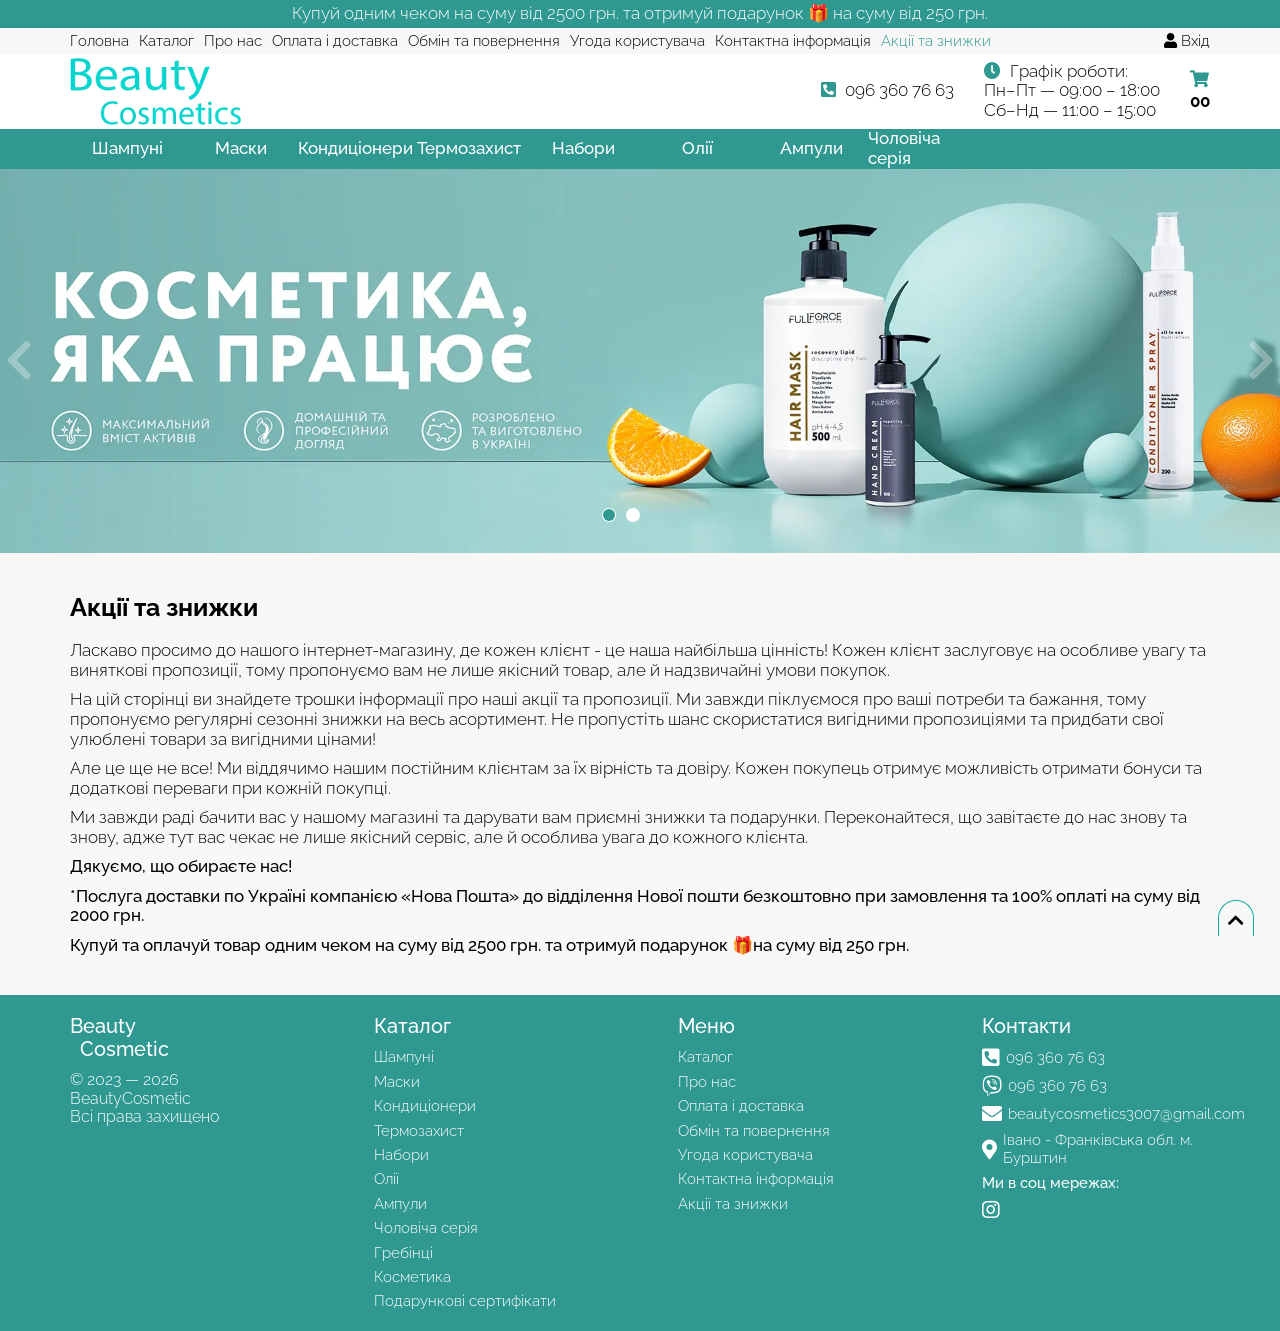
==== commit 17fc63b2: "create catalog page" ====
--- a/pages/akcii.html
+++ b/pages/akcii.html
@@ -47,6 +47,9 @@
          <div class="container">
             <div class="header__menu--row">
                <ul class="nav__menu">
+                  <li class="nav__menu--item">
+                     <a href="../index.html" class="nav__menu--link">Головна</a>
+                  </li>
                   <li class="nav__menu--item">
                      <a href="catalog.html" class="nav__menu--link">Каталог</a>
                   </li>
@@ -177,7 +180,46 @@
                      Акції та знижки
                   </h2>
                </div><!--/.title-->
-               <div class="promotion__row--content"></div><!--/.content-->
+               <div class="promotion__row--content">
+                  <p>
+                     Ласкаво просимо до нашого інтернет-магазину, де кожен клієнт - це наша 
+                     найбільша цінність! Кожен клієнт заслуговує на особливе увагу та виняткові 
+                     пропозиції, тому пропонуємо вам не лише якісний товар, але й надзвичайні умови покупок.
+                  </p>
+                  <p>
+                     На цій сторінці ви знайдете трошки інформації про наші акції та пропозиції. 
+                     Ми завжди піклуємося про ваші потреби та бажання, тому пропонуємо регулярні 
+                     сезонні знижки на весь асортимент. Не пропустіть шанс скористатися вигідними 
+                     пропозиціями та придбати свої улюблені товари за вигідними цінами!
+                  </p>
+                  <p>
+                     Але це ще не все! Ми віддячимо нашим постійним клієнтам за їх вірність та довіру. 
+                     Кожен покупець отримує можливість отримати бонуси та додаткові переваги при кожній покупці.
+                  </p>
+                  <p>
+                     Ми завжди раді бачити вас у нашому магазині та дарувати вам приємні знижки та 
+                     подарунки.
+                     Переконайтеся, що завітаєте до нас знову та знову, адже тут вас 
+                     чекає не лише якісний сервіс, але й особлива увага до кожного клієнта. 
+                  </p>
+                  <p>
+                     <span>
+                        Дякуємо, що обираєте нас!
+                     </span>
+                  </p>
+                  <p>
+                     <span>
+                        *Послуга доставки по Україні компанією «Нова Пошта» до відділення Нової пошти 
+                        безкоштовно при замовлення та 100% оплаті на суму від 2000 грн.
+                     </span>
+                  </p>
+                  <p>
+                     <span>
+                        Купуй та оплачуй товар  одним чеком на суму від 2500 грн. та отримуй 
+                        подарунок 🎁на суму від 250 грн.
+                     </span>
+                  </p>
+               </div><!--/.content-->
             </div><!--/.promotion__row-->
          </div><!--/.container-->
       </section><!--/.promotion-->
--- a/css/style.min.css
+++ b/css/style.min.css
@@ -1,3 +1,3 @@
-@import url("https://fonts.googleapis.com/css2?family=Raleway:wght@300;500;700&display=swap");html{line-height:1.15;-webkit-text-size-adjust:100%}main{display:block}hr{box-sizing:content-box;height:0;overflow:visible}pre{font-family:monospace, monospace;font-size:1em}a{background-color:transparent}abbr[title]{border-bottom:none;text-decoration:underline;-webkit-text-decoration:underline dotted;text-decoration:underline dotted}b,strong{font-weight:bolder}code,kbd,samp{font-family:monospace, monospace;font-size:1em}small{font-size:80%}sub,sup{font-size:75%;line-height:0;position:relative;vertical-align:baseline}sub{bottom:-0.25em}sup{top:-0.5em}img{border-style:none}button,input,optgroup,select,textarea{font-family:inherit;font-size:100%;line-height:1.15;margin:0}button,input{overflow:visible}button,select{text-transform:none}button,[type="button"],[type="reset"],[type="submit"]{-webkit-appearance:button}button::-moz-focus-inner,[type="button"]::-moz-focus-inner,[type="reset"]::-moz-focus-inner,[type="submit"]::-moz-focus-inner{border-style:none;padding:0}button:-moz-focusring,[type="button"]:-moz-focusring,[type="reset"]:-moz-focusring,[type="submit"]:-moz-focusring{outline:1px dotted ButtonText}fieldset{padding:0.35em 0.75em 0.625em}legend{box-sizing:border-box;color:inherit;display:table;max-width:100%;padding:0;white-space:normal}progress{vertical-align:baseline}textarea{overflow:auto}[type="checkbox"],[type="radio"]{box-sizing:border-box;padding:0}[type="number"]::-webkit-inner-spin-button,[type="number"]::-webkit-outer-spin-button{height:auto}[type="search"]{-webkit-appearance:textfield;outline-offset:-2px}[type="search"]::-webkit-search-decoration{-webkit-appearance:none}::-webkit-file-upload-button{-webkit-appearance:button;font:inherit}details{display:block}summary{display:list-item}template{display:none}[hidden]{display:none}.img{display:block;max-width:100%;height:auto}.text__left{text-align:left}.text__right{text-align:right}.text__center{text-align:center}.mt-6{margin-top:6rem}@media (max-width: 991px){.mt-6{margin-top:4rem}}@media (max-width: 768px){.mt-6{margin-top:2rem}}.mt-5{margin-top:5rem}.mt-4{margin-top:4rem}@media (max-width: 768px){.mt-4{margin-top:2rem}}.mt-3{margin-top:3rem}.mt-2{margin-top:2rem}@media (max-width: 991px){.mt-2{margin-top:1rem}}*{border:0}html{font-size:10px;-webkit-user-select:none;-moz-user-select:none;user-select:none}body{font-family:"Raleway",sans-serif;font-size:1.6rem;font-weight:300;-webkit-font-smoothing:antialiased;color:#000;margin:0;padding:0;background-color:#fff;overflow-x:hidden}*,*::before,*::after{box-sizing:border-box;-moz-box-sizing:border-box;-webkit-box-sizing:border-box}nav,footer,header,aside{display:block}h1,h2,h3,h4,h5,h6{margin:0;font-size:inherit;font-weight:300}p{margin:0}img{vertical-align:top}input{font-family:inherit}input::-ms-clear{display:none}button{font-family:inherit;cursor:pointer}button::-moz-focus-inner{padding:0;border:0}textarea{font-family:inherit}:focus{outline:none}:active{outline:none}a:focus{outline:none}.container{max-width:1340px;width:100%;padding-left:1rem;padding-right:1rem;margin:0 auto}@media (max-width: 1366px){.container{max-width:1160px}}@media (max-width: 991px){.container{max-width:980px}}@media (max-width: 768px){.container{max-width:740}}@media (max-width: 576px){.container{max-width:560px}}.container-fluid{width:100%;padding-left:1rem;padding-right:1rem;margin:0 auto}.header{width:100%}.header__baner{width:100%;background-color:#2e9891;padding:0.4rem 0}.header__baner--row{text-align:center}.header__baner--row h3{color:#fff;font-weight:300;font-size:1.7rem;font-family:"Raleway",sans-serif}.header__menu{width:100%;background-color:#f7f7f7;padding:0.4rem 0}.header__menu--row{display:flex;justify-content:space-between;align-items:center}.nav__menu{list-style-type:none;margin:0;padding:0;display:flex;align-items:center}.nav__menu--item{margin-right:1rem}.nav__menu--item:last-child{margin-right:0}.nav__menu--item .active{color:#2e9891}.nav__menu--link{text-decoration:none;font-family:"Raleway",sans-serif;color:#000;font-weight:300;font-size:1.5rem;transition:color 0.1s linear}.nav__menu--link:hover{cursor:pointer;color:#2e9891}.nav__login{display:flex;align-items:center}.nav__login--popup{display:block;text-decoration:none}.nav__login--popup i{font-size:1.5rem;color:#000;transition:color 0.1s linear}.nav__login--popup span{font-family:"Raleway",sans-serif;font-weight:300;font-size:1.5rem;color:#000;transition:color 0.1s linear}.nav__login--popup:hover{cursor:pointer}.nav__login--popup:hover i{color:#2e9891}.nav__login--popup:hover span{color:#2e9891}.header__brand{width:100%;padding:0.4rem 0;background-color:#fff}.header__brand--row{display:flex;align-items:center;justify-content:space-between}.navbar__brand{width:15%}.navbar__content{display:flex;align-items:center}.navbar__content--phone{margin-right:3rem}.navbar__content--phone i{font-size:1.7rem;color:#2e9891;margin-right:0.5rem}.navbar__content--phone a{text-decoration:none;font-family:"Raleway",sans-serif;font-weight:300;color:#000;font-size:1.7rem;transition:color 0.1s linear}.navbar__content--phone a:hover{cursor:pointer;color:#2e9891}.navbar__content--time{margin-right:3rem}.navbar__content--time P{font-family:"Raleway",sans-serif;font-weight:300;color:#000;font-size:1.7rem}.navbar__content--time P i{font-size:1.7rem;color:#2e9891;margin-right:0.5rem}.navbar__content--time P span{font-family:"Raleway",sans-serif;font-weight:300;color:#000;font-size:1.7rem}.navbar__content--basket{text-decoration:none;display:block}.navbar__content--basket i{font-size:1.7rem;color:#2e9891;margin-bottom:0.5rem;transition:color 0.1s linear}.navbar__content--basket p{font-family:"Raleway",sans-serif;font-weight:700;color:#000;font-size:1.7rem}.navbar__content--basket:hover{cursor:pointer}.navbar__content--basket:hover i{color:#000}.header__product{width:100%;background-color:#2e9891}.product__menu{margin:0;padding:0;list-style-type:none;display:flex}.product__menu--item{width:12.5%;height:4rem;transition:background-color 0.2s linear}.product__menu--item:hover{background-color:#14aba0}.product__menu--link{text-decoration:none;display:flex;align-items:center;justify-content:center;width:100%;height:100%;color:#fff;font-family:"Raleway",sans-serif;font-size:1.7rem;font-weight:500}.burger__btn{display:none;width:2rem;height:2rem;margin-right:1rem;position:relative}.burger__btn span{display:block;background-color:#000;width:1.6rem;height:0.2rem;position:absolute;left:0.1rem;top:0.8rem;transition:background-color 0.2s linear, width 0.2s linear, transform 0.2s linear}.burger__btn span:first-child{top:0.4rem}.burger__btn span:last-child{top:1.2rem}.burger__btn:hover{cursor:pointer}.burger__btn:hover span{background-color:#2e9891}.burger__btn--active span:first-child{width:0}.burger__btn--active span:nth-child(2){transform:rotate(45deg)}.burger__btn--active span:nth-child(3){transform:rotate(-45deg)}.burger__btn--active span:last-child{width:0}.intro{width:100%}.intro__row{position:relative}.intro__slider--prev{position:absolute;z-index:5;top:0;left:0;height:100%;width:3%;display:flex;align-items:center;justify-content:center;background-color:rgba(255,255,255,0);transition:background-color 0.2s linear}.intro__slider--prev i{font-size:4.5rem;color:rgba(255,255,255,0.3);transition:color 0.2s linear}.intro__slider--prev:hover{background-color:rgba(255,255,255,0.3)}.intro__slider--prev:hover i{color:rgba(255,255,255,0.6)}.intro__slider--next{position:absolute;z-index:5;top:0;right:0;height:100%;width:3%;display:flex;align-items:center;justify-content:center;background-color:rgba(255,255,255,0);transition:background-color 0.2s linear}.intro__slider--next i{font-size:4.5rem;color:rgba(255,255,255,0.3);transition:color 0.2s linear}.intro__slider--next:hover{background-color:rgba(255,255,255,0.3)}.intro__slider--next:hover i{color:rgba(255,255,255,0.6)}.intro__slider--dots{margin:0;padding:0;position:absolute;z-index:5;bottom:8%;left:calc(50% - 38px);list-style-type:none;display:flex;align-items:center}.intro__slider--dots li{margin-right:1rem;width:1.4rem;height:1.4rem;border-radius:50%;border:2px solid #fff;display:flex;align-items:center;justify-content:center}.intro__slider--dots li:last-child{margin-right:0}.intro__slider--dots li button{font-size:0;color:transparent;width:1.2rem;height:1.2rem;border:none;background-color:#fff;border-radius:50%}.intro__slider--dots .slick-active button{background-color:#2e9891}.intro__link{position:absolute;top:0;left:0;z-index:2;display:block;width:100%;height:100%;background:transparent;text-decoration:none}.about__block{margin-top:4rem}.about__block--row{display:flex;justify-content:space-between}.about__content{width:23%;display:flex;align-items:center;justify-content:space-between}.about__content--picture{width:25%}.about__content--text{width:70%;text-align:left}.about__content--text h3{color:#000;font-family:"Raleway",sans-serif;font-weight:500;font-size:1.7rem;margin-bottom:1rem}.about__content--text p{color:#000;font-family:"Raleway",sans-serif;font-weight:300;font-size:1.4rem}.main__slider{margin-top:4rem}.main__slider--title{text-align:center;margin-bottom:4rem}.main__slider--title h2{font-family:"Raleway",sans-serif;font-weight:500;font-size:2.5rem;color:#14aba0}.main__slider--row{width:100%}.product__slider--prev{position:absolute;left:-1rem;top:calc(50% - 2rem);z-index:5;width:4rem;height:4rem;background-color:transparent;border:1px solid;border-color:#2e9891;border-radius:50%;display:flex;align-items:center;justify-content:center;transition:border-color 0.2s linear}.product__slider--prev span{display:block;width:1rem;height:1rem;border-top:1px solid #000;border-left:1px solid #000;transform:rotate(-45deg);margin-left:0.5rem}.product__slider--prev:hover{border-color:#000}.product__slider--next{position:absolute;right:-1rem;top:calc(50% - 2rem);z-index:5;width:4rem;height:4rem;background-color:transparent;border:1px solid;border-color:#2e9891;border-radius:50%;display:flex;align-items:center;justify-content:center;transition:border-color 0.2s linear}.product__slider--next span{display:block;width:1rem;height:1rem;border-top:1px solid #000;border-right:1px solid #000;transform:rotate(45deg);margin-right:0.5rem}.product__slider--next:hover{border-color:#000}.product__card{border:1px solid transparent;border-radius:4px;padding:1rem;margin:0 1rem}.product__card--img{margin-bottom:1rem}.product__card--title{margin-bottom:1rem}.product__card--title P{font-family:"Raleway",sans-serif;font-weight:500;color:#000;font-size:1.4rem}.product__card--price{margin-bottom:1rem}.product__card--price span{font-family:"Raleway",sans-serif;font-weight:500;color:#000;font-size:1.5rem}.product__card--btn button{font-family:"Raleway",sans-serif;font-weight:500;color:#fff;font-size:1.8rem;background-color:#14aba0;padding:1rem 2rem;transition:background-color 0.1s linear}.product__card--btn button:hover{background-color:#2e9891}.product__card--btn button:active{transform:scale(0.98)}.product__card:hover{border:1px solid #14aba0;box-shadow:3px -3px 15px #14aba0}.about__us{margin-top:4rem;background-color:#f7f7f7;padding-top:2rem;padding-bottom:2rem}.about__title{text-align:center;border-bottom:1px solid #000;width:80%;padding-bottom:1rem;margin:0 auto 2rem auto}.about__title h2{font-family:"Raleway",sans-serif;font-weight:700;font-size:2.5rem;color:#000}.block__text{width:80%;margin:0 auto 2rem auto}.block__text--title{text-align:center;margin-bottom:1rem}.block__text--title h3{font-family:"Raleway",sans-serif;font-weight:500;font-size:2rem;color:#000}.block__text--title h4{font-family:"Raleway",sans-serif;font-size:2rem;font-weight:500;color:#14aba0;text-transform:uppercase}.block__text--text p{margin-bottom:1rem;font-family:"Raleway",sans-serif;font-weight:500;color:#000;font-size:1.7rem}.block__text--text p:last-child{margin-bottom:0}.block__text:last-child{margin:0 auto 0 auto}.block__text:nth-child(2){border-bottom:1px solid #000;padding-bottom:1rem}.footer{padding-top:2rem;padding-bottom:2rem;background-color:#2e9891}.footer__row{display:flex;align-items:flex-start;justify-content:space-between}.footer__brand{width:20%}.footer__brand--logo{margin-bottom:1rem}.footer__brand--logo p{font-family:"Raleway",sans-serif;font-weight:500;font-size:2rem;color:#fff}.footer__brand--logo p:last-child{margin-left:1rem}.footer__brand--copy{font-weight:300;font-size:1.6rem;color:#fff;font-family:"Raleway",sans-serif}.footer__catalog{width:20%}.footer__catalog--title{margin-bottom:1rem}.footer__catalog--title h3{font-family:"Raleway",sans-serif;color:#fff;font-weight:500;font-size:2rem}.footer__catalog--menu{margin:0;padding:0;list-style-type:none}.footer__catalog--menu li{margin-bottom:0.6rem}.footer__catalog--menu li:last-child{margin-bottom:0}.footer__catalog--menu li a{text-decoration:none;color:#fff;font-family:"Raleway",sans-serif;font-weight:300;font-size:1.5rem;transition:color 0.2s linear}.footer__catalog--menu li a:hover{color:#000}.footer__menu{width:20%}.footer__menu--title{margin-bottom:1rem}.footer__menu--title h3{font-family:"Raleway",sans-serif;color:#fff;font-weight:500;font-size:2rem}.footer__menu--menu{margin:0;padding:0;list-style-type:none}.footer__menu--menu li{margin-bottom:0.6rem}.footer__menu--menu li:last-child{margin-bottom:0}.footer__menu--menu li a{text-decoration:none;color:#fff;font-family:"Raleway",sans-serif;font-weight:300;font-size:1.5rem;transition:color 0.2s linear}.footer__menu--menu li a:hover{color:#000}.footer__contact{width:20%}.footer__contact--title{margin-bottom:1rem}.footer__contact--title h3{font-family:"Raleway",sans-serif;color:#fff;font-weight:500;font-size:2rem}.adres__phone{display:flex;align-items:center;margin-bottom:0.8rem}.adres__phone i{color:#fff;font-size:2rem;margin-right:0.6rem;transition:color 0.2s linear}.adres__phone a{text-decoration:none;font-family:"Raleway",sans-serif;font-weight:300;color:#fff;font-size:1.5rem;transition:color 0.2s linear}.adres__phone:hover i{color:#000}.adres__phone:hover a{color:#000}.adres__telegram{display:flex;align-items:center;margin-bottom:0.8rem}.adres__telegram i{color:#fff;font-size:2rem;margin-right:0.6rem;transition:color 0.2s linear}.adres__telegram a{text-decoration:none;font-family:"Raleway",sans-serif;font-weight:300;color:#fff;font-size:1.5rem;transition:color 0.2s linear}.adres__telegram:hover i{color:#000}.adres__telegram:hover a{color:#000}.adres__mail{display:flex;align-items:center;margin-bottom:0.8rem}.adres__mail i{color:#fff;font-size:2rem;margin-right:0.6rem;transition:color 0.2s linear}.adres__mail a{text-decoration:none;font-family:"Raleway",sans-serif;font-weight:300;color:#fff;font-size:1.5rem;transition:color 0.2s linear}.adres__mail:hover i{color:#000}.adres__mail:hover a{color:#000}.adres__map{display:flex;align-items:center;margin-bottom:0.8rem}.adres__map i{color:#fff;font-size:2rem;margin-right:0.6rem}.adres__map span{text-decoration:none;font-family:"Raleway",sans-serif;font-weight:300;color:#fff;font-size:1.5rem}.adres__social p{margin-bottom:0.8rem;font-family:"Raleway",sans-serif;color:#fff;font-weight:500;font-size:1.5rem}.adres__social a{text-decoration:none;margin-right:0.8rem}.adres__social a:last-child{margin-right:0}.adres__social a i{color:#fff;font-size:2rem;transition:color 0.2s linear}.adres__social a:hover i{color:#000}.back__top{position:fixed;right:2%;bottom:-3.6rem;z-index:10;width:3.6rem;height:3.6rem;background-color:#f7f7f7;border:1px solid;border-color:#14aba0;border-radius:50%;border-bottom-left-radius:0;border-bottom-right-radius:0;border-bottom:none;display:flex;align-items:center;justify-content:center;transition:bottom 0.2s linear, border-color 0.2s linear}.back__top--content{position:relative}.back__top--content span{position:absolute;top:calc(50% - 1rem);left:-7rem;padding:0.3rem 0.6rem;background-color:#000;color:#fff;font-family:"Raleway",sans-serif;font-weight:300;font-size:1.2rem;border-radius:2px;visibility:hidden;opacity:0;transition:opacity 0.2s linear, visibility 0.2s linear}.back__top--content span::after{position:absolute;right:-10%;top:calc(50% - 4px);content:"";width:0;height:0;border-top:4px solid rgba(0,0,0,0);border-bottom:4px solid rgba(0,0,0,0);border-left:4px solid #000}.back__top--content i{font-size:1.8rem;margin-top:0.5rem}.back__top:hover{cursor:pointer;border-color:#000}.back__top:hover .back__top--content span{visibility:visible;opacity:1}.back__top--active{bottom:0}.about__me{background-color:#f7f7f7;padding-top:4rem;padding-bottom:4rem}.me__title h3{font-weight:700;font-size:2.5rem;color:#000;font-family:"Raleway",sans-serif}.me__text{margin-top:1rem}.me__text p{font-family:"Raleway",sans-serif;color:#000;font-size:1.7rem;font-weight:500}.me__text p span{font-weight:700}.me__list{margin:0;padding:0;margin-top:4rem;list-style-type:disc}.me__list p{margin-bottom:1rem;font-family:"Raleway",sans-serif;color:#000;font-weight:700;font-size:2.5rem}.me__list p:last-child{margin-bottom:0}.me__list li{margin-bottom:2rem}.me__list li:last-child{margin-bottom:0}.me__list li p{font-weight:500;font-size:1.7rem}.me__list li p span{font-weight:700}.dostavka{background-color:#f7f7f7;padding:4rem 0}.dostavka__title{margin-bottom:1rem}.dostavka__title h3{font-family:"Raleway",sans-serif;color:#000;font-size:2.5rem;font-weight:700}.dostavka__suptitle{margin-bottom:1rem}.dostavka__suptitle h3{font-family:"Raleway",sans-serif;color:#000;font-weight:700;font-size:1.7rem}.dostavka__block{margin-bottom:1rem}.dostavka__block--title{display:flex;align-items:center;margin-bottom:1rem}.dostavka__block--title picture{width:2%;margin-right:0.6rem}.dostavka__block--title span{font-family:"Raleway",sans-serif;color:#000;font-weight:700;font-size:1.7rem}.dostavka__block--text p{color:#000;font-weight:300;font-family:"Raleway",sans-serif;font-size:1.7rem;margin-bottom:1rem}.dostavka__block--text p span{font-weight:700}.dostavka__block--text p:last-child{margin-bottom:0}.oplata__block{border-top:1px solid #000;padding-top:1rem}.oplata__block--title{margin-bottom:1rem}.oplata__block--title h3{font-family:"Raleway",sans-serif;color:#000;font-weight:700;font-size:1.7rem}.oplata__block--text p{font-family:"Raleway",sans-serif;color:#000;font-weight:300;font-size:1.7rem;margin-bottom:1rem}.oplata__block--text p:first-child{display:flex;align-items:center}.oplata__block--text p img{margin-left:1rem}.oplata__block--text p:last-child{margin-bottom:0;font-weight:700}.oplata__block--text p span{font-weight:700}.obmin{background-color:#f7f7f7;padding:4rem 0}.obmin__row--title{margin-bottom:2rem}.obmin__row--title h3{font-family:"Raleway",sans-serif;color:#000;font-size:2.5rem;font-weight:700}.obmin__row--block{margin-bottom:2rem}.obmin__row--block h3{font-family:"Raleway",sans-serif;color:#000;font-size:1.7rem;font-weight:700;margin-bottom:1rem}.obmin__row--block h3 a{color:#2e9891;margin-left:0.5rem;text-decoration:underline;transition:color 0.2s linear}.obmin__row--block h3 a:hover{color:#000}.obmin__row--block P{font-family:"Raleway",sans-serif;color:#000;font-size:1.7rem;font-weight:300;margin-bottom:1rem}.obmin__row--block P:last-child{margin-bottom:0}.obmin__row--block P span{font-weight:700}.obmin__row--block P a{text-decoration:underline;color:#2e9891;transition:color 0.2s linear;font-weight:700;margin:0 0.5rem}.obmin__row--block P a:hover{color:#000;cursor:pointer}.contact__title{margin-bottom:6rem}@media (max-width: 991px){.contact__title{margin-bottom:4rem}}@media (max-width: 768px){.contact__title{margin-bottom:2rem}}.contact__title--title{text-align:center}.contact__title h1{text-transform:uppercase;font-family:"Raleway",sans-serif;color:#000;font-size:2.5rem;font-weight:700;border-bottom:1px solid #14aba0;display:inline}.contact__block{margin-bottom:6rem}@media (max-width: 991px){.contact__block{margin-bottom:4rem}}@media (max-width: 768px){.contact__block{margin-bottom:2rem}}.contact__block--row{display:flex;justify-content:space-between;align-items:flex-start}.contact__address{width:46%}.contact__address--line{margin-bottom:2rem;display:flex;align-items:center}.contact__address--line:last-child{margin-bottom:0}.contact__address--line i{color:#14aba0;font-size:2.5rem;margin-right:1rem}.contact__address--line span{color:#000;font-weight:500;font-family:"Raleway",sans-serif;font-size:1.7rem}.contact__form{width:46%}.contact__form--block{width:100%;position:relative;margin-bottom:4.5rem}.contact__form--block i{position:absolute;bottom:0;left:0;font-size:2.5rem;color:#14aba0}.contact__form--block input{font-weight:500;font-size:1.7rem;color:#000;font-family:"Raleway",sans-serif;position:absolute;bottom:0;right:0;width:93%;height:3.5rem;border:none;background-color:transparent;border-bottom:1px solid #d9d9d9}.contact__form--block input:focus{outline:none;border-bottom-color:#2e9891}@media (max-width: 768px){.contact__form--block input{font-size:1.6rem}}.contact__form--block label{position:relative;top:-1rem;left:9%;font-size:1.7rem;font-weight:500;color:#000;font-family:"Raleway",sans-serif;transition:font-size 0.1s linear, top 0.1s linear}.contact__form--block textarea{font-weight:500;font-size:1.7rem;color:#000;font-family:"Raleway",sans-serif;position:absolute;bottom:0;right:0;width:93%;height:4rem;border:none;background-color:transparent;border-bottom:1px solid #d9d9d9;resize:none}.contact__form--block textarea:focus{outline:none;border-bottom-color:#2e9891}@media (max-width: 768px){.contact__form--block textarea{font-size:1.6rem}}@media (max-width: 768px){.contact__form--block{margin-bottom:3.5rem}}.contact__form--button{margin-bottom:1.5rem}.contact__form--button button{border:none;background-color:transparent;font-family:"Raleway",sans-serif;font-size:1.7rem;color:#000;font-weight:500;margin:0;padding:1.5rem;background-color:#f7f7f7;border:1px solid #f7f7f7;transition:background-color 0.2s linear, color 0.2s linear}.contact__form--button button i{margin-left:0.5rem;color:#000;font-size:1.7rem;transition:color 0.2s linear}.contact__form--button button:hover{background-color:#2e9891;color:#fff;cursor:pointer}.contact__form--button button:hover i{color:#fff}.contact__form--button button:active{transform:scale(0.97)}@media (max-width: 991px){.contact__form--button{margin-bottom:1rem}}.error__text{width:100%;height:2.2rem;font-family:"Raleway",sans-serif;font-weight:500;font-size:1.7rem;color:#2e9891}#name:focus ~ label[for="name"]{font-size:1.2rem;top:-2.7rem}#email:focus ~ label[for="email"]{font-size:1.2rem;top:-2.7rem}#phone:focus ~ label[for="phone"]{font-size:1.2rem;top:-2.7rem}#message:focus ~ label[for="message"]{font-size:1.2rem;top:-3.5rem}.contact__line{margin-bottom:6rem}@media (max-width: 991px){.contact__line{margin-bottom:4rem}}@media (max-width: 768px){.contact__line{margin-bottom:2rem}}.contact__line--line{width:100%;height:0.1rem}.contact__line--line hr{background-color:#14aba0;width:100%;height:100%;display:block}.promotion{background-color:#f7f7f7;padding:4rem 0}.promotion__row--title{margin-bottom:2rem}.promotion__row--title h2{font-family:"Raleway",sans-serif;color:#000;font-weight:700;font-size:2.5rem}.modal{position:fixed;top:0;left:0;z-index:2000;width:100%;height:100vh;opacity:0;transform-origin:center center;transform:scale(0);visibility:hidden;transition:transform 0.5s linear, opacity 0.5s linear, visibility 0.5s linear}.modal__open{transform:scale(1);opacity:1;visibility:visible}.modal__mask{width:100%;height:100%;display:flex;align-items:center;justify-content:center;background-color:rgba(0,0,0,0.7)}.modal__content{position:relative;width:38%;background-color:#fff;padding:2rem}.modal__content--close{text-align:right}.modal__content--close button{border:none;background-color:transparent}.modal__content--close button i{font-size:2.6rem;color:#d9d9d9;transition:color 0.2s linear}.modal__content--close button:focus{outline:none}.modal__content--close button:hover{cursor:pointer}.modal__content--close button:hover i{color:#000}.modal__content--tabs{margin-bottom:-1px}.modal__content--body{border:1px solid #d9d9d9;padding:3rem}.modal__content--active{display:none}.switch__tabs{background-color:#fff;font-family:"Raleway",sans-serif;font-weight:700;font-size:1.7rem;color:#000;padding:0 2.5rem;border:1px solid #d9d9d9;margin-right:-5px;height:4.6rem;line-height:4.7rem}.switch__tabs--active{border-bottom:0}.switch__tabs--active:hover{cursor:default}.modal__login{display:none}.modal__login--active{display:block}.login__form--block{display:flex;flex-direction:column;align-items:flex-start;margin-bottom:0.3rem}.login__form--block label{font-family:"Raleway",sans-serif;color:#000;font-weight:300;font-size:1.7rem;margin-bottom:0.5rem}.login__form--block input{border:1px solid #d9d9d9;width:100%;height:4rem;padding-left:1rem;margin-bottom:0.5rem}.login__form--block input:focus{border:1px solid #14aba0}.login__form--block p{font-weight:500;font-family:"Raleway",sans-serif;font-size:1.3rem;color:#14aba0;opacity:0;visibility:hidden}.login__form--button button{background-color:#d9d9d9;font-family:"Raleway",sans-serif;font-size:1.7rem;color:#000;font-weight:500;margin:0;padding:1.2rem 1rem;border:1px solid #d9d9d9;transition:background-color 0.2s linear, color 0.2s linear}.login__form--button button i{margin-left:0.5rem;color:#000;font-size:1.7rem;transition:color 0.2s linear}.login__form--button button:hover{background-color:#2e9891;color:#fff;cursor:pointer}.login__form--button button:hover i{color:#fff}.login__form--button button:active{transform:scale(0.97)}.login__form--button button:last-child{margin-left:1.5rem;background-color:transparent;border:none}.login__form--button button:last-child:hover{color:#2e9891}.modal__register{display:none}.modal__register--active{display:block}.register__form--block{display:flex;flex-direction:column;align-items:flex-start;margin-bottom:0.3rem}.register__form--block label{font-family:"Raleway",sans-serif;color:#000;font-weight:300;font-size:1.7rem;margin-bottom:0.5rem}.register__form--block input{border:1px solid #d9d9d9;width:100%;height:4rem;padding-left:1rem;margin-bottom:0.5rem}.register__form--block input:focus{border:1px solid #14aba0}.register__form--block p{font-weight:500;font-family:"Raleway",sans-serif;font-size:1.3rem;color:#14aba0;opacity:0;visibility:hidden}.register__form--button button{background-color:#d9d9d9;font-family:"Raleway",sans-serif;font-size:1.7rem;color:#000;font-weight:500;margin:0;padding:1.2rem 1rem;border:1px solid #d9d9d9;transition:background-color 0.2s linear, color 0.2s linear}.register__form--button button i{margin-left:0.5rem;color:#000;font-size:1.7rem;transition:color 0.2s linear}.register__form--button button:hover{background-color:#2e9891;color:#fff;cursor:pointer}.register__form--button button:hover i{color:#fff}.register__form--button button:active{transform:scale(0.97)}.register__oferta{margin-top:0.5rem}.register__oferta p{font-family:"Raleway",sans-serif;font-weight:300;color:#000;font-size:1.3rem}.register__oferta a{font-family:"Raleway",sans-serif;font-weight:500;color:#000;font-size:1.3rem;text-decoration:none;transition:color 0.2s linear}.register__oferta a:hover{color:#2e9891;cursor:pointer}.modal__recover{display:none;width:38%;background-color:#fff;padding:2rem}.modal__recover--active{display:block}.recover__close{text-align:right}.recover__close button{border:none;background-color:transparent}.recover__close button i{font-size:2.6rem;color:#d9d9d9;transition:color 0.2s linear}.recover__close button:focus{outline:none}.recover__close button:hover{cursor:pointer}.recover__close button:hover i{color:#000}.recover__title{-moz-text-align-last:left;text-align-last:left;margin-bottom:1rem}.recover__title h3{font-family:"Raleway",sans-serif;color:#000;font-weight:500;font-size:2.7rem}.recover__text{text-align:left;margin-bottom:1rem}.recover__text p{font-family:"Raleway",sans-serif;color:#000;font-size:1.7rem;font-weight:300}.revover__form--block{display:flex;flex-direction:column;align-items:flex-start;margin-bottom:0.3rem}.revover__form--block label{font-family:"Raleway",sans-serif;color:#000;font-weight:300;font-size:1.7rem;margin-bottom:0.5rem}.revover__form--block input{border:1px solid #d9d9d9;width:100%;height:4rem;padding-left:1rem;margin-bottom:0.5rem}.revover__form--block input:focus{border:1px solid #14aba0}.revover__form--block p{font-weight:500;font-family:"Raleway",sans-serif;font-size:1.3rem;color:#14aba0;opacity:0;visibility:hidden}.revover__form--button button{background-color:#d9d9d9;font-family:"Raleway",sans-serif;font-size:1.7rem;color:#000;font-weight:500;margin:0;padding:1.2rem 1rem;border:1px solid #d9d9d9;transition:background-color 0.2s linear, color 0.2s linear}.revover__form--button button i{margin-left:0.5rem;color:#000;font-size:1.7rem;transition:color 0.2s linear}.revover__form--button button:hover{background-color:#2e9891;color:#fff;cursor:pointer}.revover__form--button button:hover i{color:#fff}.revover__form--button button:active{transform:scale(0.97)}.slick-slider{position:relative;-webkit-user-select:none;-moz-user-select:none;user-select:none;touch-action:pan-y;-webkit-tap-highlight-color:transparent}.slick-list{position:relative;overflow:hidden;margin:0;padding:0}.slick-list:focus{outline:none}.slick-slider .slick-track,.slick-slider .slick-list{transform:translate3d(0, 0, 0)}.slick-track{position:relative;left:0;top:0;margin-left:auto;margin-right:auto}.slick-slide{float:left;height:100%;min-height:1px}[dir="rtl"] .slick-slide{float:right}
+@import url("https://fonts.googleapis.com/css2?family=Raleway:wght@300;500;700&display=swap");html{line-height:1.15;-webkit-text-size-adjust:100%}main{display:block}hr{box-sizing:content-box;height:0;overflow:visible}pre{font-family:monospace, monospace;font-size:1em}a{background-color:transparent}abbr[title]{border-bottom:none;text-decoration:underline;-webkit-text-decoration:underline dotted;text-decoration:underline dotted}b,strong{font-weight:bolder}code,kbd,samp{font-family:monospace, monospace;font-size:1em}small{font-size:80%}sub,sup{font-size:75%;line-height:0;position:relative;vertical-align:baseline}sub{bottom:-0.25em}sup{top:-0.5em}img{border-style:none}button,input,optgroup,select,textarea{font-family:inherit;font-size:100%;line-height:1.15;margin:0}button,input{overflow:visible}button,select{text-transform:none}button,[type="button"],[type="reset"],[type="submit"]{-webkit-appearance:button}button::-moz-focus-inner,[type="button"]::-moz-focus-inner,[type="reset"]::-moz-focus-inner,[type="submit"]::-moz-focus-inner{border-style:none;padding:0}button:-moz-focusring,[type="button"]:-moz-focusring,[type="reset"]:-moz-focusring,[type="submit"]:-moz-focusring{outline:1px dotted ButtonText}fieldset{padding:0.35em 0.75em 0.625em}legend{box-sizing:border-box;color:inherit;display:table;max-width:100%;padding:0;white-space:normal}progress{vertical-align:baseline}textarea{overflow:auto}[type="checkbox"],[type="radio"]{box-sizing:border-box;padding:0}[type="number"]::-webkit-inner-spin-button,[type="number"]::-webkit-outer-spin-button{height:auto}[type="search"]{-webkit-appearance:textfield;outline-offset:-2px}[type="search"]::-webkit-search-decoration{-webkit-appearance:none}::-webkit-file-upload-button{-webkit-appearance:button;font:inherit}details{display:block}summary{display:list-item}template{display:none}[hidden]{display:none}.img{display:block;max-width:100%;height:auto}.text__left{text-align:left}.text__right{text-align:right}.text__center{text-align:center}.mt-6{margin-top:6rem}@media (max-width: 991px){.mt-6{margin-top:4rem}}@media (max-width: 768px){.mt-6{margin-top:2rem}}.mt-5{margin-top:5rem}.mt-4{margin-top:4rem}@media (max-width: 768px){.mt-4{margin-top:2rem}}.mt-3{margin-top:3rem}.mt-2{margin-top:2rem}@media (max-width: 991px){.mt-2{margin-top:1rem}}*{border:0}html{font-size:10px;-webkit-user-select:none;-moz-user-select:none;user-select:none}body{font-family:"Raleway",sans-serif;font-size:1.6rem;font-weight:300;-webkit-font-smoothing:antialiased;color:#000;margin:0;padding:0;background-color:#fff;overflow-x:hidden}*,*::before,*::after{box-sizing:border-box;-moz-box-sizing:border-box;-webkit-box-sizing:border-box}nav,footer,header,aside{display:block}h1,h2,h3,h4,h5,h6{margin:0;font-size:inherit;font-weight:300}p{margin:0}img{vertical-align:top}input{font-family:inherit}input::-ms-clear{display:none}button{font-family:inherit;cursor:pointer}button::-moz-focus-inner{padding:0;border:0}textarea{font-family:inherit}:focus{outline:none}:active{outline:none}a:focus{outline:none}.container{max-width:1340px;width:100%;padding-left:1rem;padding-right:1rem;margin:0 auto}@media (max-width: 1366px){.container{max-width:1160px}}@media (max-width: 991px){.container{max-width:980px}}@media (max-width: 768px){.container{max-width:740}}@media (max-width: 576px){.container{max-width:560px}}.container-fluid{width:100%;padding-left:1rem;padding-right:1rem;margin:0 auto}.header{width:100%}.header__baner{width:100%;background-color:#2e9891;padding:0.4rem 0}.header__baner--row{text-align:center}.header__baner--row h3{color:#fff;font-weight:300;font-size:1.7rem;font-family:"Raleway",sans-serif}.header__menu{width:100%;background-color:#f7f7f7;padding:0.4rem 0}.header__menu--row{display:flex;justify-content:space-between;align-items:center}.nav__menu{list-style-type:none;margin:0;padding:0;display:flex;align-items:center}.nav__menu--item{margin-right:1rem}.nav__menu--item:last-child{margin-right:0}.nav__menu--item .active{color:#2e9891}.nav__menu--link{text-decoration:none;font-family:"Raleway",sans-serif;color:#000;font-weight:300;font-size:1.5rem;transition:color 0.1s linear}.nav__menu--link:hover{cursor:pointer;color:#2e9891}.nav__login{display:flex;align-items:center}.nav__login--popup{display:block;text-decoration:none}.nav__login--popup i{font-size:1.5rem;color:#000;transition:color 0.1s linear}.nav__login--popup span{font-family:"Raleway",sans-serif;font-weight:300;font-size:1.5rem;color:#000;transition:color 0.1s linear}.nav__login--popup:hover{cursor:pointer}.nav__login--popup:hover i{color:#2e9891}.nav__login--popup:hover span{color:#2e9891}.header__brand{width:100%;padding:0.4rem 0;background-color:#fff}.header__brand--row{display:flex;align-items:center;justify-content:space-between}.navbar__brand{width:15%}.navbar__content{display:flex;align-items:center}.navbar__content--phone{margin-right:3rem}.navbar__content--phone i{font-size:1.7rem;color:#2e9891;margin-right:0.5rem}.navbar__content--phone a{text-decoration:none;font-family:"Raleway",sans-serif;font-weight:300;color:#000;font-size:1.7rem;transition:color 0.1s linear}.navbar__content--phone a:hover{cursor:pointer;color:#2e9891}.navbar__content--time{margin-right:3rem}.navbar__content--time P{font-family:"Raleway",sans-serif;font-weight:300;color:#000;font-size:1.7rem}.navbar__content--time P i{font-size:1.7rem;color:#2e9891;margin-right:0.5rem}.navbar__content--time P span{font-family:"Raleway",sans-serif;font-weight:300;color:#000;font-size:1.7rem}.navbar__content--basket{text-decoration:none;display:block}.navbar__content--basket i{font-size:1.7rem;color:#2e9891;margin-bottom:0.5rem;transition:color 0.1s linear}.navbar__content--basket p{font-family:"Raleway",sans-serif;font-weight:700;color:#000;font-size:1.7rem}.navbar__content--basket:hover{cursor:pointer}.navbar__content--basket:hover i{color:#000}.header__product{width:100%;background-color:#2e9891}.product__menu{margin:0;padding:0;list-style-type:none;display:flex}.product__menu--item{width:10%;height:4rem;transition:background-color 0.2s linear}.product__menu--item:hover{background-color:#14aba0}.product__menu--link{text-decoration:none;display:flex;align-items:center;justify-content:center;width:100%;height:100%;color:#fff;font-family:"Raleway",sans-serif;font-size:1.7rem;font-weight:500}.active__item{background-color:#14aba0}.burger__btn{display:none;width:2rem;height:2rem;margin-right:1rem;position:relative}.burger__btn span{display:block;background-color:#000;width:1.6rem;height:0.2rem;position:absolute;left:0.1rem;top:0.8rem;transition:background-color 0.2s linear, width 0.2s linear, transform 0.2s linear}.burger__btn span:first-child{top:0.4rem}.burger__btn span:last-child{top:1.2rem}.burger__btn:hover{cursor:pointer}.burger__btn:hover span{background-color:#2e9891}.burger__btn--active span:first-child{width:0}.burger__btn--active span:nth-child(2){transform:rotate(45deg)}.burger__btn--active span:nth-child(3){transform:rotate(-45deg)}.burger__btn--active span:last-child{width:0}.intro{width:100%}.intro__row{position:relative}.intro__slider--prev{position:absolute;z-index:5;top:0;left:0;height:100%;width:3%;display:flex;align-items:center;justify-content:center;background-color:rgba(255,255,255,0);transition:background-color 0.2s linear}.intro__slider--prev i{font-size:4.5rem;color:rgba(255,255,255,0.3);transition:color 0.2s linear}.intro__slider--prev:hover{background-color:rgba(255,255,255,0.3)}.intro__slider--prev:hover i{color:rgba(255,255,255,0.6)}.intro__slider--next{position:absolute;z-index:5;top:0;right:0;height:100%;width:3%;display:flex;align-items:center;justify-content:center;background-color:rgba(255,255,255,0);transition:background-color 0.2s linear}.intro__slider--next i{font-size:4.5rem;color:rgba(255,255,255,0.3);transition:color 0.2s linear}.intro__slider--next:hover{background-color:rgba(255,255,255,0.3)}.intro__slider--next:hover i{color:rgba(255,255,255,0.6)}.intro__slider--dots{margin:0;padding:0;position:absolute;z-index:5;bottom:8%;left:calc(50% - 38px);list-style-type:none;display:flex;align-items:center}.intro__slider--dots li{margin-right:1rem;width:1.4rem;height:1.4rem;border-radius:50%;border:2px solid #fff;display:flex;align-items:center;justify-content:center}.intro__slider--dots li:last-child{margin-right:0}.intro__slider--dots li button{font-size:0;color:transparent;width:1.2rem;height:1.2rem;border:none;background-color:#fff;border-radius:50%}.intro__slider--dots .slick-active button{background-color:#2e9891}.intro__link{position:absolute;top:0;left:0;z-index:2;display:block;width:100%;height:100%;background:transparent;text-decoration:none}.about__block{margin-top:4rem}.about__block--row{display:flex;justify-content:space-between}.about__content{width:23%;display:flex;align-items:center;justify-content:space-between}.about__content--picture{width:25%}.about__content--text{width:70%;text-align:left}.about__content--text h3{color:#000;font-family:"Raleway",sans-serif;font-weight:500;font-size:1.7rem;margin-bottom:1rem}.about__content--text p{color:#000;font-family:"Raleway",sans-serif;font-weight:300;font-size:1.4rem}.main__slider{margin-top:4rem}.main__slider--title{text-align:center;margin-bottom:4rem}.main__slider--title h2{font-family:"Raleway",sans-serif;font-weight:500;font-size:2.5rem;color:#14aba0}.main__slider--row{width:100%}.product__slider--prev{position:absolute;left:-1rem;top:calc(50% - 2rem);z-index:5;width:4rem;height:4rem;background-color:transparent;border:1px solid;border-color:#2e9891;border-radius:50%;display:flex;align-items:center;justify-content:center;transition:border-color 0.2s linear}.product__slider--prev span{display:block;width:1rem;height:1rem;border-top:1px solid #000;border-left:1px solid #000;transform:rotate(-45deg);margin-left:0.5rem}.product__slider--prev:hover{border-color:#000}.product__slider--next{position:absolute;right:-1rem;top:calc(50% - 2rem);z-index:5;width:4rem;height:4rem;background-color:transparent;border:1px solid;border-color:#2e9891;border-radius:50%;display:flex;align-items:center;justify-content:center;transition:border-color 0.2s linear}.product__slider--next span{display:block;width:1rem;height:1rem;border-top:1px solid #000;border-right:1px solid #000;transform:rotate(45deg);margin-right:0.5rem}.product__slider--next:hover{border-color:#000}.product__card{border:1px solid transparent;border-radius:4px;padding:1rem;margin:0 1rem;position:relative}.product__card--akcia{display:none;position:absolute;z-index:5;top:0;left:0;padding:0.5rem 1rem;background-color:#2e9891}.product__card--akcia span{color:#fff;font-family:"Raleway",sans-serif;font-weight:300;font-size:1.7rem}.product__card--img{margin-bottom:1rem}.product__card--title{margin-bottom:1rem}.product__card--title P{font-family:"Raleway",sans-serif;font-weight:500;color:#000;font-size:1.4rem}.product__card--price{margin-bottom:1rem}.product__card--price span{font-family:"Raleway",sans-serif;font-weight:500;color:#000;font-size:1.5rem}.product__card--btn button{font-family:"Raleway",sans-serif;font-weight:500;color:#fff;font-size:1.8rem;background-color:#14aba0;padding:1rem 2rem;transition:background-color 0.1s linear}.product__card--btn button:hover{background-color:#2e9891}.product__card--btn button:active{transform:scale(0.98)}.product__card:hover{border:1px solid #14aba0;box-shadow:3px -3px 15px #14aba0}.about__us{margin-top:4rem;background-color:#f7f7f7;padding-top:2rem;padding-bottom:2rem}.about__title{text-align:center;border-bottom:1px solid #000;width:80%;padding-bottom:1rem;margin:0 auto 2rem auto}.about__title h2{font-family:"Raleway",sans-serif;font-weight:700;font-size:2.5rem;color:#000}.block__text{width:80%;margin:0 auto 2rem auto}.block__text--title{text-align:center;margin-bottom:1rem}.block__text--title h3{font-family:"Raleway",sans-serif;font-weight:500;font-size:2rem;color:#000}.block__text--title h4{font-family:"Raleway",sans-serif;font-size:2rem;font-weight:500;color:#14aba0;text-transform:uppercase}.block__text--text p{margin-bottom:1rem;font-family:"Raleway",sans-serif;font-weight:500;color:#000;font-size:1.7rem}.block__text--text p:last-child{margin-bottom:0}.block__text:last-child{margin:0 auto 0 auto}.block__text:nth-child(2){border-bottom:1px solid #000;padding-bottom:1rem}.footer{padding-top:2rem;padding-bottom:2rem;background-color:#2e9891}.footer__row{display:flex;align-items:flex-start;justify-content:space-between}.footer__brand{width:20%}.footer__brand--logo{margin-bottom:1rem}.footer__brand--logo p{font-family:"Raleway",sans-serif;font-weight:500;font-size:2rem;color:#fff}.footer__brand--logo p:last-child{margin-left:1rem}.footer__brand--copy{font-weight:300;font-size:1.6rem;color:#fff;font-family:"Raleway",sans-serif}.footer__catalog{width:20%}.footer__catalog--title{margin-bottom:1rem}.footer__catalog--title h3{font-family:"Raleway",sans-serif;color:#fff;font-weight:500;font-size:2rem}.footer__catalog--menu{margin:0;padding:0;list-style-type:none}.footer__catalog--menu li{margin-bottom:0.6rem}.footer__catalog--menu li:last-child{margin-bottom:0}.footer__catalog--menu li a{text-decoration:none;color:#fff;font-family:"Raleway",sans-serif;font-weight:300;font-size:1.5rem;transition:color 0.2s linear}.footer__catalog--menu li a:hover{color:#000}.footer__menu{width:20%}.footer__menu--title{margin-bottom:1rem}.footer__menu--title h3{font-family:"Raleway",sans-serif;color:#fff;font-weight:500;font-size:2rem}.footer__menu--menu{margin:0;padding:0;list-style-type:none}.footer__menu--menu li{margin-bottom:0.6rem}.footer__menu--menu li:last-child{margin-bottom:0}.footer__menu--menu li a{text-decoration:none;color:#fff;font-family:"Raleway",sans-serif;font-weight:300;font-size:1.5rem;transition:color 0.2s linear}.footer__menu--menu li a:hover{color:#000}.footer__contact{width:20%}.footer__contact--title{margin-bottom:1rem}.footer__contact--title h3{font-family:"Raleway",sans-serif;color:#fff;font-weight:500;font-size:2rem}.adres__phone{display:flex;align-items:center;margin-bottom:0.8rem}.adres__phone i{color:#fff;font-size:2rem;margin-right:0.6rem;transition:color 0.2s linear}.adres__phone a{text-decoration:none;font-family:"Raleway",sans-serif;font-weight:300;color:#fff;font-size:1.5rem;transition:color 0.2s linear}.adres__phone:hover i{color:#000}.adres__phone:hover a{color:#000}.adres__telegram{display:flex;align-items:center;margin-bottom:0.8rem}.adres__telegram i{color:#fff;font-size:2rem;margin-right:0.6rem;transition:color 0.2s linear}.adres__telegram a{text-decoration:none;font-family:"Raleway",sans-serif;font-weight:300;color:#fff;font-size:1.5rem;transition:color 0.2s linear}.adres__telegram:hover i{color:#000}.adres__telegram:hover a{color:#000}.adres__mail{display:flex;align-items:center;margin-bottom:0.8rem}.adres__mail i{color:#fff;font-size:2rem;margin-right:0.6rem;transition:color 0.2s linear}.adres__mail a{text-decoration:none;font-family:"Raleway",sans-serif;font-weight:300;color:#fff;font-size:1.5rem;transition:color 0.2s linear}.adres__mail:hover i{color:#000}.adres__mail:hover a{color:#000}.adres__map{display:flex;align-items:center;margin-bottom:0.8rem}.adres__map i{color:#fff;font-size:2rem;margin-right:0.6rem}.adres__map span{text-decoration:none;font-family:"Raleway",sans-serif;font-weight:300;color:#fff;font-size:1.5rem}.adres__social p{margin-bottom:0.8rem;font-family:"Raleway",sans-serif;color:#fff;font-weight:500;font-size:1.5rem}.adres__social a{text-decoration:none;margin-right:0.8rem}.adres__social a:last-child{margin-right:0}.adres__social a i{color:#fff;font-size:2rem;transition:color 0.2s linear}.adres__social a:hover i{color:#000}.back__top{position:fixed;right:2%;bottom:-3.6rem;z-index:10;width:3.6rem;height:3.6rem;background-color:#f7f7f7;border:1px solid;border-color:#14aba0;border-radius:50%;border-bottom-left-radius:0;border-bottom-right-radius:0;border-bottom:none;display:flex;align-items:center;justify-content:center;transition:bottom 0.2s linear, border-color 0.2s linear}.back__top--content{position:relative}.back__top--content span{position:absolute;top:calc(50% - 1rem);left:-7rem;padding:0.3rem 0.6rem;background-color:#000;color:#fff;font-family:"Raleway",sans-serif;font-weight:300;font-size:1.2rem;border-radius:2px;visibility:hidden;opacity:0;transition:opacity 0.2s linear, visibility 0.2s linear}.back__top--content span::after{position:absolute;right:-10%;top:calc(50% - 4px);content:"";width:0;height:0;border-top:4px solid rgba(0,0,0,0);border-bottom:4px solid rgba(0,0,0,0);border-left:4px solid #000}.back__top--content i{font-size:1.8rem;margin-top:0.5rem}.back__top:hover{cursor:pointer;border-color:#000}.back__top:hover .back__top--content span{visibility:visible;opacity:1}.back__top--active{bottom:0}.about__me{background-color:#f7f7f7;padding-top:4rem;padding-bottom:4rem}.me__title h3{font-weight:700;font-size:2.5rem;color:#000;font-family:"Raleway",sans-serif}.me__text{margin-top:1rem}.me__text p{font-family:"Raleway",sans-serif;color:#000;font-size:1.7rem;font-weight:500}.me__text p span{font-weight:700}.me__list{margin:0;padding:0;margin-top:4rem;list-style-type:disc}.me__list p{margin-bottom:1rem;font-family:"Raleway",sans-serif;color:#000;font-weight:700;font-size:2.5rem}.me__list p:last-child{margin-bottom:0}.me__list li{margin-bottom:2rem}.me__list li:last-child{margin-bottom:0}.me__list li p{font-weight:500;font-size:1.7rem}.me__list li p span{font-weight:700}.dostavka{background-color:#f7f7f7;padding:4rem 0}.dostavka__title{margin-bottom:1rem}.dostavka__title h3{font-family:"Raleway",sans-serif;color:#000;font-size:2.5rem;font-weight:700}.dostavka__suptitle{margin-bottom:1rem}.dostavka__suptitle h3{font-family:"Raleway",sans-serif;color:#000;font-weight:700;font-size:1.7rem}.dostavka__block{margin-bottom:1rem}.dostavka__block--title{display:flex;align-items:center;margin-bottom:1rem}.dostavka__block--title picture{width:2%;margin-right:0.6rem}.dostavka__block--title span{font-family:"Raleway",sans-serif;color:#000;font-weight:700;font-size:1.7rem}.dostavka__block--text p{color:#000;font-weight:300;font-family:"Raleway",sans-serif;font-size:1.7rem;margin-bottom:1rem}.dostavka__block--text p span{font-weight:700}.dostavka__block--text p:last-child{margin-bottom:0}.oplata__block{border-top:1px solid #000;padding-top:1rem}.oplata__block--title{margin-bottom:1rem}.oplata__block--title h3{font-family:"Raleway",sans-serif;color:#000;font-weight:700;font-size:1.7rem}.oplata__block--text p{font-family:"Raleway",sans-serif;color:#000;font-weight:300;font-size:1.7rem;margin-bottom:1rem}.oplata__block--text p:first-child{display:flex;align-items:center}.oplata__block--text p img{margin-left:1rem}.oplata__block--text p:last-child{margin-bottom:0;font-weight:700}.oplata__block--text p span{font-weight:700}.obmin{background-color:#f7f7f7;padding:4rem 0}.obmin__row--title{margin-bottom:2rem}.obmin__row--title h3{font-family:"Raleway",sans-serif;color:#000;font-size:2.5rem;font-weight:700}.obmin__row--block{margin-bottom:2rem}.obmin__row--block h3{font-family:"Raleway",sans-serif;color:#000;font-size:1.7rem;font-weight:700;margin-bottom:1rem}.obmin__row--block h3 a{color:#2e9891;margin-left:0.5rem;text-decoration:underline;transition:color 0.2s linear}.obmin__row--block h3 a:hover{color:#000}.obmin__row--block P{font-family:"Raleway",sans-serif;color:#000;font-size:1.7rem;font-weight:300;margin-bottom:1rem}.obmin__row--block P:last-child{margin-bottom:0}.obmin__row--block P span{font-weight:700}.obmin__row--block P a{text-decoration:underline;color:#2e9891;transition:color 0.2s linear;font-weight:700;margin:0 0.5rem}.obmin__row--block P a:hover{color:#000;cursor:pointer}.contact__title{margin-bottom:6rem}@media (max-width: 991px){.contact__title{margin-bottom:4rem}}@media (max-width: 768px){.contact__title{margin-bottom:2rem}}.contact__title--title{text-align:center}.contact__title h1{text-transform:uppercase;font-family:"Raleway",sans-serif;color:#000;font-size:2.5rem;font-weight:700;border-bottom:1px solid #14aba0;display:inline}.contact__block{margin-bottom:6rem}@media (max-width: 991px){.contact__block{margin-bottom:4rem}}@media (max-width: 768px){.contact__block{margin-bottom:2rem}}.contact__block--row{display:flex;justify-content:space-between;align-items:flex-start}.contact__address{width:46%}.contact__address--line{margin-bottom:2rem;display:flex;align-items:center}.contact__address--line:last-child{margin-bottom:0}.contact__address--line i{color:#14aba0;font-size:2.5rem;margin-right:1rem}.contact__address--line span{color:#000;font-weight:500;font-family:"Raleway",sans-serif;font-size:1.7rem}.contact__form{width:46%}.contact__form--block{width:100%;position:relative;margin-bottom:4.5rem}.contact__form--block i{position:absolute;bottom:0;left:0;font-size:2.5rem;color:#14aba0}.contact__form--block input{font-weight:500;font-size:1.7rem;color:#000;font-family:"Raleway",sans-serif;position:absolute;bottom:0;right:0;width:93%;height:3.5rem;border:none;background-color:transparent;border-bottom:1px solid #d9d9d9}.contact__form--block input:focus{outline:none;border-bottom-color:#2e9891}@media (max-width: 768px){.contact__form--block input{font-size:1.6rem}}.contact__form--block label{position:relative;top:-1rem;left:9%;font-size:1.7rem;font-weight:500;color:#000;font-family:"Raleway",sans-serif;transition:font-size 0.1s linear, top 0.1s linear}.contact__form--block textarea{font-weight:500;font-size:1.7rem;color:#000;font-family:"Raleway",sans-serif;position:absolute;bottom:0;right:0;width:93%;height:4rem;border:none;background-color:transparent;border-bottom:1px solid #d9d9d9;resize:none}.contact__form--block textarea:focus{outline:none;border-bottom-color:#2e9891}@media (max-width: 768px){.contact__form--block textarea{font-size:1.6rem}}@media (max-width: 768px){.contact__form--block{margin-bottom:3.5rem}}.contact__form--button{margin-bottom:1.5rem}.contact__form--button button{border:none;background-color:transparent;font-family:"Raleway",sans-serif;font-size:1.7rem;color:#000;font-weight:500;margin:0;padding:1.5rem;background-color:#f7f7f7;border:1px solid #f7f7f7;transition:background-color 0.2s linear, color 0.2s linear}.contact__form--button button i{margin-left:0.5rem;color:#000;font-size:1.7rem;transition:color 0.2s linear}.contact__form--button button:hover{background-color:#2e9891;color:#fff;cursor:pointer}.contact__form--button button:hover i{color:#fff}.contact__form--button button:active{transform:scale(0.97)}@media (max-width: 991px){.contact__form--button{margin-bottom:1rem}}.error__text{width:100%;height:2.2rem;font-family:"Raleway",sans-serif;font-weight:500;font-size:1.7rem;color:#2e9891}#name:focus ~ label[for="name"]{font-size:1.2rem;top:-2.7rem}#email:focus ~ label[for="email"]{font-size:1.2rem;top:-2.7rem}#phone:focus ~ label[for="phone"]{font-size:1.2rem;top:-2.7rem}#message:focus ~ label[for="message"]{font-size:1.2rem;top:-3.5rem}.contact__line{margin-bottom:6rem}@media (max-width: 991px){.contact__line{margin-bottom:4rem}}@media (max-width: 768px){.contact__line{margin-bottom:2rem}}.contact__line--line{width:100%;height:0.1rem}.contact__line--line hr{background-color:#14aba0;width:100%;height:100%;display:block}.promotion{background-color:#f7f7f7;padding:4rem 0}.promotion__row--title{margin-bottom:2rem}.promotion__row--title h2{font-family:"Raleway",sans-serif;color:#000;font-weight:700;font-size:2.5rem}.promotion__row--content p{margin-bottom:1rem;font-family:"Raleway",sans-serif;color:#000;font-weight:300;font-size:1.7rem}.promotion__row--content p:last-child{margin-bottom:0}.promotion__row--content p span{font-weight:500}.oferta{padding:4rem 0;background-color:#f7f7f7}.oferta__row--title{margin-bottom:2rem}.oferta__row--title h2{font-family:"Raleway",sans-serif;color:#000;font-size:2.5rem;font-weight:700;margin-bottom:0.2rem}.oferta__row--title h3{font-family:"Raleway",sans-serif;color:#000;font-size:1.7rem;font-weight:500}.oferta__row--text{margin-bottom:2rem}.oferta__row--text p{color:#000;font-family:"Raleway",sans-serif;font-weight:300;font-size:1.7rem}.oferta__row--text p a{text-decoration:none;color:#2e9891;font-weight:500;transition:color 0.2s linear}.oferta__row--text p a:hover{color:#000}.oferta__row--list{margin:0;padding:0 0 0 1.5rem;list-style-type:decimal}.oferta__row--list li{margin-bottom:1rem}.oferta__row--list li:last-child{margin-bottom:0}.oferta__row--list li p{margin-left:-1.5rem;margin-bottom:0.3rem;font-family:"Raleway",sans-serif;color:#000;font-weight:300;font-size:1.7rem}.oferta__row--list li p:first-child{margin-left:0}.oferta__row--list li p:last-child{margin-bottom:0}.catalog{padding:4rem 0}.catalog__row--title{display:flex;align-items:center;justify-content:space-between}.catalog__row--content{margin-top:4rem}.catalog__title h3{font-family:"Raleway",sans-serif;color:#000;font-weight:700;font-size:2.5rem}.catalog__sort{display:flex;align-items:center}.catalog__sort h4{font-family:"Raleway",sans-serif;color:#000;font-weight:300;font-size:1.7rem}.catalog__sort--radio{margin-left:1rem;display:flex;border:1px solid #d9d9d9}.catalog__sort--radio input{-webkit-appearance:none;-moz-appearance:none;appearance:none}.catalog__sort--radio input:checked+label{background-color:#14aba0;color:#fff}.catalog__sort--radio label{padding:0.5rem 1.5rem;display:block;font-family:"Raleway",sans-serif;color:#000;font-weight:300;font-size:1.7rem;background-color:#f7f7f7}.catalog__sort--radio label:hover{cursor:pointer}.catalog__sort--radio label:nth-child(4){border-left:1px solid #d9d9d9;border-right:1px solid #d9d9d9}.catalog__sort--radio label:nth-child(6){border-right:1px solid #d9d9d9}.catalog__tovariv{display:flex;align-items:flex-start;justify-content:space-between;flex-wrap:wrap}.catalog__tovariv .product__card{width:22%;margin-bottom:4rem}.catalog__tovariv .product__card:last-child{margin-bottom:0}.modal{position:fixed;top:0;left:0;z-index:2000;width:100%;height:100vh;opacity:0;transform-origin:center center;transform:scale(0);visibility:hidden;transition:transform 0.5s linear, opacity 0.5s linear, visibility 0.5s linear}.modal__open{transform:scale(1);opacity:1;visibility:visible}.modal__mask{width:100%;height:100%;display:flex;align-items:center;justify-content:center;background-color:rgba(0,0,0,0.7)}.modal__content{position:relative;width:38%;background-color:#fff;padding:2rem}.modal__content--close{text-align:right}.modal__content--close button{border:none;background-color:transparent}.modal__content--close button i{font-size:2.6rem;color:#d9d9d9;transition:color 0.2s linear}.modal__content--close button:focus{outline:none}.modal__content--close button:hover{cursor:pointer}.modal__content--close button:hover i{color:#000}.modal__content--tabs{margin-bottom:-1px}.modal__content--body{border:1px solid #d9d9d9;padding:3rem}.modal__content--active{display:none}.switch__tabs{background-color:#fff;font-family:"Raleway",sans-serif;font-weight:700;font-size:1.7rem;color:#000;padding:0 2.5rem;border:1px solid #d9d9d9;margin-right:-5px;height:4.6rem;line-height:4.7rem}.switch__tabs--active{border-bottom:0}.switch__tabs--active:hover{cursor:default}.modal__login{display:none}.modal__login--active{display:block}.login__form--block{display:flex;flex-direction:column;align-items:flex-start;margin-bottom:0.3rem}.login__form--block label{font-family:"Raleway",sans-serif;color:#000;font-weight:300;font-size:1.7rem;margin-bottom:0.5rem}.login__form--block input{border:1px solid #d9d9d9;width:100%;height:4rem;padding-left:1rem;margin-bottom:0.5rem}.login__form--block input:focus{border:1px solid #14aba0}.login__form--block p{font-weight:500;font-family:"Raleway",sans-serif;font-size:1.3rem;color:#14aba0;opacity:0;visibility:hidden}.login__form--button button{background-color:#d9d9d9;font-family:"Raleway",sans-serif;font-size:1.7rem;color:#000;font-weight:500;margin:0;padding:1.2rem 1rem;border:1px solid #d9d9d9;transition:background-color 0.2s linear, color 0.2s linear}.login__form--button button i{margin-left:0.5rem;color:#000;font-size:1.7rem;transition:color 0.2s linear}.login__form--button button:hover{background-color:#2e9891;color:#fff;cursor:pointer}.login__form--button button:hover i{color:#fff}.login__form--button button:active{transform:scale(0.97)}.login__form--button button:last-child{margin-left:1.5rem;background-color:transparent;border:none}.login__form--button button:last-child:hover{color:#2e9891}.modal__register{display:none}.modal__register--active{display:block}.register__form--block{display:flex;flex-direction:column;align-items:flex-start;margin-bottom:0.3rem}.register__form--block label{font-family:"Raleway",sans-serif;color:#000;font-weight:300;font-size:1.7rem;margin-bottom:0.5rem}.register__form--block input{border:1px solid #d9d9d9;width:100%;height:4rem;padding-left:1rem;margin-bottom:0.5rem}.register__form--block input:focus{border:1px solid #14aba0}.register__form--block p{font-weight:500;font-family:"Raleway",sans-serif;font-size:1.3rem;color:#14aba0;opacity:0;visibility:hidden}.register__form--button button{background-color:#d9d9d9;font-family:"Raleway",sans-serif;font-size:1.7rem;color:#000;font-weight:500;margin:0;padding:1.2rem 1rem;border:1px solid #d9d9d9;transition:background-color 0.2s linear, color 0.2s linear}.register__form--button button i{margin-left:0.5rem;color:#000;font-size:1.7rem;transition:color 0.2s linear}.register__form--button button:hover{background-color:#2e9891;color:#fff;cursor:pointer}.register__form--button button:hover i{color:#fff}.register__form--button button:active{transform:scale(0.97)}.register__oferta{margin-top:0.5rem}.register__oferta p{font-family:"Raleway",sans-serif;font-weight:300;color:#000;font-size:1.3rem}.register__oferta a{font-family:"Raleway",sans-serif;font-weight:500;color:#000;font-size:1.3rem;text-decoration:none;transition:color 0.2s linear}.register__oferta a:hover{color:#2e9891;cursor:pointer}.modal__recover{display:none;width:38%;background-color:#fff;padding:2rem}.modal__recover--active{display:block}.recover__close{text-align:right}.recover__close button{border:none;background-color:transparent}.recover__close button i{font-size:2.6rem;color:#d9d9d9;transition:color 0.2s linear}.recover__close button:focus{outline:none}.recover__close button:hover{cursor:pointer}.recover__close button:hover i{color:#000}.recover__title{-moz-text-align-last:left;text-align-last:left;margin-bottom:1rem}.recover__title h3{font-family:"Raleway",sans-serif;color:#000;font-weight:500;font-size:2.7rem}.recover__text{text-align:left;margin-bottom:1rem}.recover__text p{font-family:"Raleway",sans-serif;color:#000;font-size:1.7rem;font-weight:300}.revover__form--block{display:flex;flex-direction:column;align-items:flex-start;margin-bottom:0.3rem}.revover__form--block label{font-family:"Raleway",sans-serif;color:#000;font-weight:300;font-size:1.7rem;margin-bottom:0.5rem}.revover__form--block input{border:1px solid #d9d9d9;width:100%;height:4rem;padding-left:1rem;margin-bottom:0.5rem}.revover__form--block input:focus{border:1px solid #14aba0}.revover__form--block p{font-weight:500;font-family:"Raleway",sans-serif;font-size:1.3rem;color:#14aba0;opacity:0;visibility:hidden}.revover__form--button button{background-color:#d9d9d9;font-family:"Raleway",sans-serif;font-size:1.7rem;color:#000;font-weight:500;margin:0;padding:1.2rem 1rem;border:1px solid #d9d9d9;transition:background-color 0.2s linear, color 0.2s linear}.revover__form--button button i{margin-left:0.5rem;color:#000;font-size:1.7rem;transition:color 0.2s linear}.revover__form--button button:hover{background-color:#2e9891;color:#fff;cursor:pointer}.revover__form--button button:hover i{color:#fff}.revover__form--button button:active{transform:scale(0.97)}.slick-slider{position:relative;-webkit-user-select:none;-moz-user-select:none;user-select:none;touch-action:pan-y;-webkit-tap-highlight-color:transparent}.slick-list{position:relative;overflow:hidden;margin:0;padding:0}.slick-list:focus{outline:none}.slick-slider .slick-track,.slick-slider .slick-list{transform:translate3d(0, 0, 0)}.slick-track{position:relative;left:0;top:0;margin-left:auto;margin-right:auto}.slick-slide{float:left;height:100%;min-height:1px}[dir="rtl"] .slick-slide{float:right}
 
 /*# sourceMappingURL=style.min.css.map */
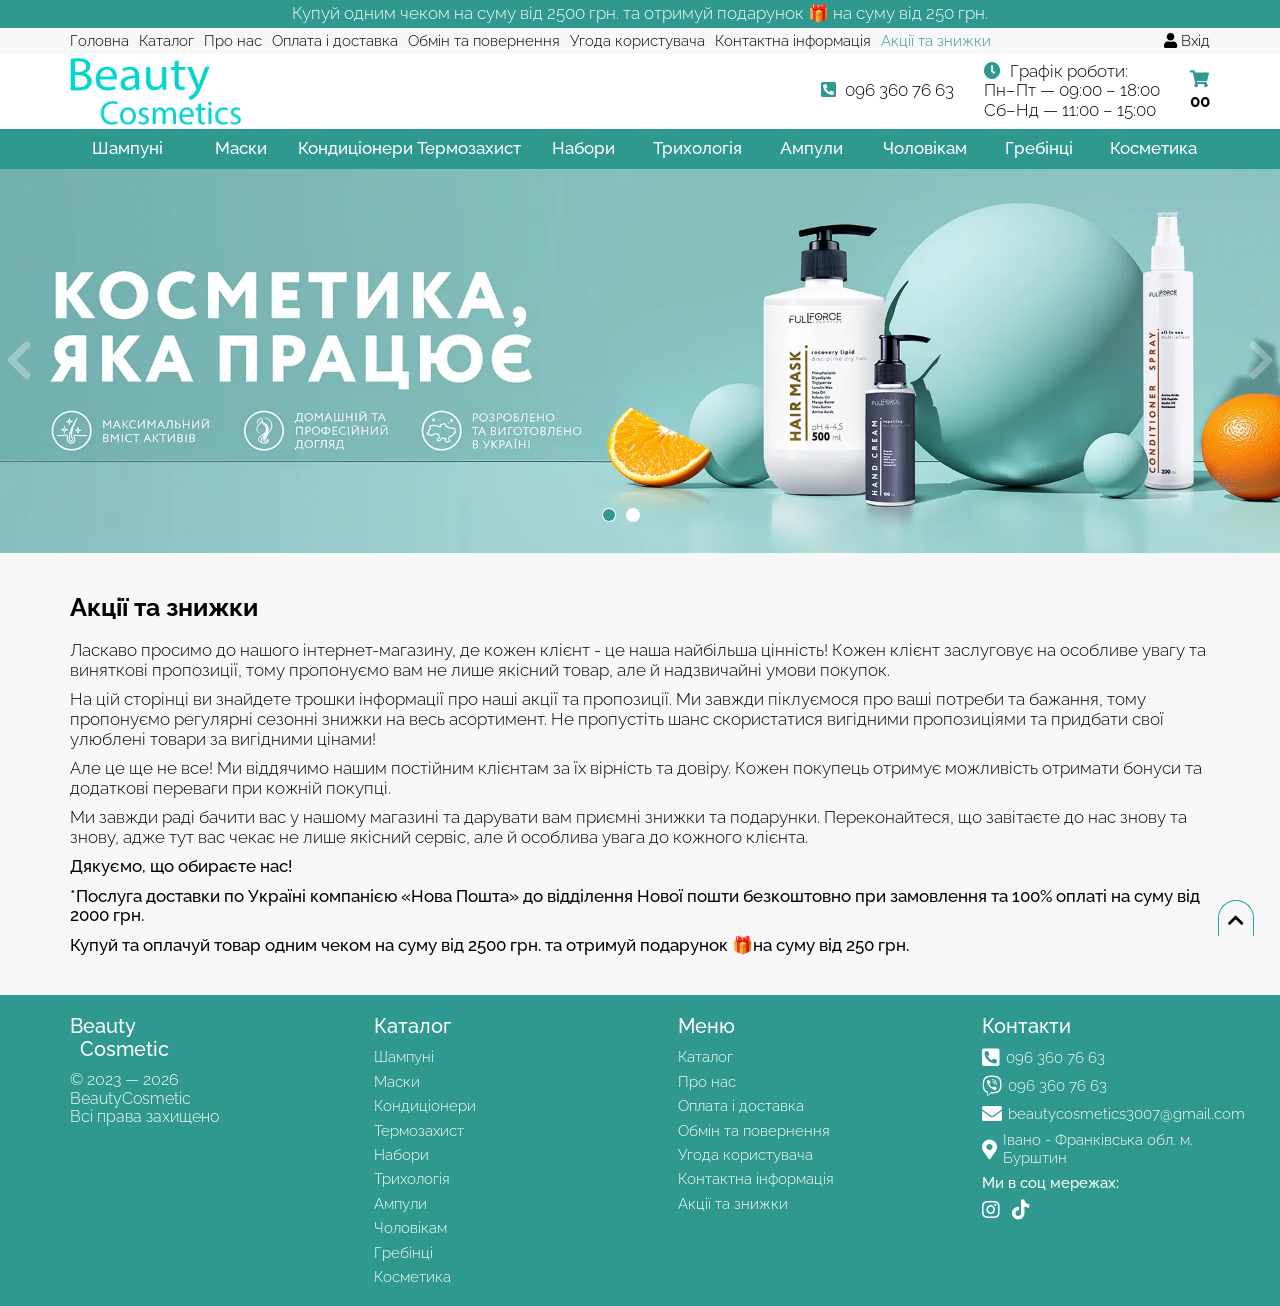
==== commit e09ddc46: "create catalog page" ====
--- a/pages/akcii.html
+++ b/pages/akcii.html
@@ -112,7 +112,7 @@
                      <p>Пн&ndash;Пт &mdash; 09:00 &ndash; 18:00</p>
                      <p>Сб&ndash;Нд &mdash; 11:00 &ndash; 15:00</p>
                   </div><!--/.time-->
-                  <a href="pages/basket.html" class="navbar__content--basket">
+                  <a href="basket.html" class="navbar__content--basket">
                      <i class="fas fa-shopping-cart"></i>
                      <p id="basketCount">00</p>
                   </a><!--/.basket-->
@@ -126,28 +126,34 @@
             <div class="header__product--row">
                <ul class="product__menu">
                   <li class="product__menu--item">
-                     <a href="catalog.html" class="product__menu--link">Шампуні</a>
-                  </li>
-                  <li class="product__menu--item">
-                     <a href="catalog.html" class="product__menu--link">Маски</a>
-                  </li>
-                  <li class="product__menu--item">
-                     <a href="catalog.html" class="product__menu--link">Кондиціонери</a>
-                  </li>
-                  <li class="product__menu--item">
-                     <a href="catalog.html" class="product__menu--link">Термозахист</a>
-                  </li>
-                  <li class="product__menu--item">
-                     <a href="catalog.html" class="product__menu--link">Набори</a>
-                  </li>
-                  <li class="product__menu--item">
-                     <a href="catalog.html" class="product__menu--link">Олії</a>
-                  </li>
-                  <li class="product__menu--item">
-                     <a href="catalog.html" class="product__menu--link">Ампули</a>
-                  </li>
-                  <li class="product__menu--item">
-                     <a href="catalog.html" class="product__menu--link">Чоловіча серія</a>
+                     <a href="catalog.html" class="product__menu--link" data-filter="shampo">Шампуні</a>
+                  </li>
+                  <li class="product__menu--item">
+                     <a href="catalog.html" class="product__menu--link" data-filter="masky">Маски</a>
+                  </li>
+                  <li class="product__menu--item">
+                     <a href="catalog.html" class="product__menu--link" data-filter="kondycionery">Кондиціонери</a>
+                  </li>
+                  <li class="product__menu--item">
+                     <a href="catalog.html" class="product__menu--link" data-filter="termozahyst">Термозахист</a>
+                  </li>
+                  <li class="product__menu--item">
+                     <a href="catalog.html" class="product__menu--link" data-filter="nabory">Набори</a>
+                  </li>
+                  <li class="product__menu--item">
+                     <a href="catalog.html" class="product__menu--link" data-filter="tryhologia">Трихологія</a>
+                  </li>
+                  <li class="product__menu--item">
+                     <a href="catalog.html" class="product__menu--link" data-filter="ampuly">Ампули</a>
+                  </li>
+                  <li class="product__menu--item">
+                     <a href="catalog.html" class="product__menu--link" data-filter="cholovikam">Чоловікам</a>
+                  </li>
+                  <li class="product__menu--item">
+                     <a href="catalog.html" class="product__menu--link" data-filter="grebinci">Гребінці</a>
+                  </li>
+                  <li class="product__menu--item">
+                     <a href="catalog.html" class="product__menu--link" data-filter="kosmetyka">Косметика</a>
                   </li>
                </ul><!--/.product__menu-->
             </div><!--/.row-->
@@ -249,7 +255,7 @@
                      <a href="catalog.html">Шампуні</a>
                   </li>
                   <li>
-                     <a href="catalog.html">️Маски</a>
+                     <a href="catalog.html">Маски</a>
                   </li>
                   <li>
                      <a href="catalog.html">Кондиціонери</a>
@@ -261,13 +267,13 @@
                      <a href="catalog.html">Набори</a>
                   </li>
                   <li>
-                     <a href="catalog.html">Олії</a>
+                     <a href="catalog.html">Трихологія</a>
                   </li>
                   <li>
                      <a href="catalog.html">Ампули</a>
                   </li>
                   <li>
-                     <a href="catalog.html">Чоловіча серія</a>
+                     <a href="catalog.html">Чоловікам</a>
                   </li>
                   <li>
                      <a href="catalog.html">Гребінці</a>
@@ -275,8 +281,6 @@
                   <li>
                      <a href="catalog.html">Косметика</a>
                   </li>
-                  <li>
-                     <a href="catalog.html">Подарункові сертифікати</a>
                </ul><!--/.menu-->
             </div><!--/.footer__catalog-->
             <div class="footer__menu">
@@ -336,6 +340,9 @@
                      <p>Ми в соц мережах:</p>
                      <a href="https://www.instagram.com/beauty.prof.cosmetics_?igsh=bDlpMnpsOGJlbWw4" target="_blank">
                         <i class="fab fa-instagram"></i>
+                     </a>
+                     <a href="https://www.tiktok.com/@prof.cosmetics_?_t=8kiXyt8n2pB&_r=1" target="_blank">
+                        <i class="fab fa-tiktok"></i>
                      </a>
                   </div><!--/.adres__social-->
                </div><!--/.adres-->
--- a/css/style.min.css
+++ b/css/style.min.css
@@ -1,3 +1,3 @@
-@import url("https://fonts.googleapis.com/css2?family=Raleway:wght@300;500;700&display=swap");html{line-height:1.15;-webkit-text-size-adjust:100%}main{display:block}hr{box-sizing:content-box;height:0;overflow:visible}pre{font-family:monospace, monospace;font-size:1em}a{background-color:transparent}abbr[title]{border-bottom:none;text-decoration:underline;-webkit-text-decoration:underline dotted;text-decoration:underline dotted}b,strong{font-weight:bolder}code,kbd,samp{font-family:monospace, monospace;font-size:1em}small{font-size:80%}sub,sup{font-size:75%;line-height:0;position:relative;vertical-align:baseline}sub{bottom:-0.25em}sup{top:-0.5em}img{border-style:none}button,input,optgroup,select,textarea{font-family:inherit;font-size:100%;line-height:1.15;margin:0}button,input{overflow:visible}button,select{text-transform:none}button,[type="button"],[type="reset"],[type="submit"]{-webkit-appearance:button}button::-moz-focus-inner,[type="button"]::-moz-focus-inner,[type="reset"]::-moz-focus-inner,[type="submit"]::-moz-focus-inner{border-style:none;padding:0}button:-moz-focusring,[type="button"]:-moz-focusring,[type="reset"]:-moz-focusring,[type="submit"]:-moz-focusring{outline:1px dotted ButtonText}fieldset{padding:0.35em 0.75em 0.625em}legend{box-sizing:border-box;color:inherit;display:table;max-width:100%;padding:0;white-space:normal}progress{vertical-align:baseline}textarea{overflow:auto}[type="checkbox"],[type="radio"]{box-sizing:border-box;padding:0}[type="number"]::-webkit-inner-spin-button,[type="number"]::-webkit-outer-spin-button{height:auto}[type="search"]{-webkit-appearance:textfield;outline-offset:-2px}[type="search"]::-webkit-search-decoration{-webkit-appearance:none}::-webkit-file-upload-button{-webkit-appearance:button;font:inherit}details{display:block}summary{display:list-item}template{display:none}[hidden]{display:none}.img{display:block;max-width:100%;height:auto}.text__left{text-align:left}.text__right{text-align:right}.text__center{text-align:center}.mt-6{margin-top:6rem}@media (max-width: 991px){.mt-6{margin-top:4rem}}@media (max-width: 768px){.mt-6{margin-top:2rem}}.mt-5{margin-top:5rem}.mt-4{margin-top:4rem}@media (max-width: 768px){.mt-4{margin-top:2rem}}.mt-3{margin-top:3rem}.mt-2{margin-top:2rem}@media (max-width: 991px){.mt-2{margin-top:1rem}}*{border:0}html{font-size:10px;-webkit-user-select:none;-moz-user-select:none;user-select:none}body{font-family:"Raleway",sans-serif;font-size:1.6rem;font-weight:300;-webkit-font-smoothing:antialiased;color:#000;margin:0;padding:0;background-color:#fff;overflow-x:hidden}*,*::before,*::after{box-sizing:border-box;-moz-box-sizing:border-box;-webkit-box-sizing:border-box}nav,footer,header,aside{display:block}h1,h2,h3,h4,h5,h6{margin:0;font-size:inherit;font-weight:300}p{margin:0}img{vertical-align:top}input{font-family:inherit}input::-ms-clear{display:none}button{font-family:inherit;cursor:pointer}button::-moz-focus-inner{padding:0;border:0}textarea{font-family:inherit}:focus{outline:none}:active{outline:none}a:focus{outline:none}.container{max-width:1340px;width:100%;padding-left:1rem;padding-right:1rem;margin:0 auto}@media (max-width: 1366px){.container{max-width:1160px}}@media (max-width: 991px){.container{max-width:980px}}@media (max-width: 768px){.container{max-width:740}}@media (max-width: 576px){.container{max-width:560px}}.container-fluid{width:100%;padding-left:1rem;padding-right:1rem;margin:0 auto}.header{width:100%}.header__baner{width:100%;background-color:#2e9891;padding:0.4rem 0}.header__baner--row{text-align:center}.header__baner--row h3{color:#fff;font-weight:300;font-size:1.7rem;font-family:"Raleway",sans-serif}.header__menu{width:100%;background-color:#f7f7f7;padding:0.4rem 0}.header__menu--row{display:flex;justify-content:space-between;align-items:center}.nav__menu{list-style-type:none;margin:0;padding:0;display:flex;align-items:center}.nav__menu--item{margin-right:1rem}.nav__menu--item:last-child{margin-right:0}.nav__menu--item .active{color:#2e9891}.nav__menu--link{text-decoration:none;font-family:"Raleway",sans-serif;color:#000;font-weight:300;font-size:1.5rem;transition:color 0.1s linear}.nav__menu--link:hover{cursor:pointer;color:#2e9891}.nav__login{display:flex;align-items:center}.nav__login--popup{display:block;text-decoration:none}.nav__login--popup i{font-size:1.5rem;color:#000;transition:color 0.1s linear}.nav__login--popup span{font-family:"Raleway",sans-serif;font-weight:300;font-size:1.5rem;color:#000;transition:color 0.1s linear}.nav__login--popup:hover{cursor:pointer}.nav__login--popup:hover i{color:#2e9891}.nav__login--popup:hover span{color:#2e9891}.header__brand{width:100%;padding:0.4rem 0;background-color:#fff}.header__brand--row{display:flex;align-items:center;justify-content:space-between}.navbar__brand{width:15%}.navbar__content{display:flex;align-items:center}.navbar__content--phone{margin-right:3rem}.navbar__content--phone i{font-size:1.7rem;color:#2e9891;margin-right:0.5rem}.navbar__content--phone a{text-decoration:none;font-family:"Raleway",sans-serif;font-weight:300;color:#000;font-size:1.7rem;transition:color 0.1s linear}.navbar__content--phone a:hover{cursor:pointer;color:#2e9891}.navbar__content--time{margin-right:3rem}.navbar__content--time P{font-family:"Raleway",sans-serif;font-weight:300;color:#000;font-size:1.7rem}.navbar__content--time P i{font-size:1.7rem;color:#2e9891;margin-right:0.5rem}.navbar__content--time P span{font-family:"Raleway",sans-serif;font-weight:300;color:#000;font-size:1.7rem}.navbar__content--basket{text-decoration:none;display:block}.navbar__content--basket i{font-size:1.7rem;color:#2e9891;margin-bottom:0.5rem;transition:color 0.1s linear}.navbar__content--basket p{font-family:"Raleway",sans-serif;font-weight:700;color:#000;font-size:1.7rem}.navbar__content--basket:hover{cursor:pointer}.navbar__content--basket:hover i{color:#000}.header__product{width:100%;background-color:#2e9891}.product__menu{margin:0;padding:0;list-style-type:none;display:flex}.product__menu--item{width:10%;height:4rem;transition:background-color 0.2s linear}.product__menu--item:hover{background-color:#14aba0}.product__menu--link{text-decoration:none;display:flex;align-items:center;justify-content:center;width:100%;height:100%;color:#fff;font-family:"Raleway",sans-serif;font-size:1.7rem;font-weight:500}.active__item{background-color:#14aba0}.burger__btn{display:none;width:2rem;height:2rem;margin-right:1rem;position:relative}.burger__btn span{display:block;background-color:#000;width:1.6rem;height:0.2rem;position:absolute;left:0.1rem;top:0.8rem;transition:background-color 0.2s linear, width 0.2s linear, transform 0.2s linear}.burger__btn span:first-child{top:0.4rem}.burger__btn span:last-child{top:1.2rem}.burger__btn:hover{cursor:pointer}.burger__btn:hover span{background-color:#2e9891}.burger__btn--active span:first-child{width:0}.burger__btn--active span:nth-child(2){transform:rotate(45deg)}.burger__btn--active span:nth-child(3){transform:rotate(-45deg)}.burger__btn--active span:last-child{width:0}.intro{width:100%}.intro__row{position:relative}.intro__slider--prev{position:absolute;z-index:5;top:0;left:0;height:100%;width:3%;display:flex;align-items:center;justify-content:center;background-color:rgba(255,255,255,0);transition:background-color 0.2s linear}.intro__slider--prev i{font-size:4.5rem;color:rgba(255,255,255,0.3);transition:color 0.2s linear}.intro__slider--prev:hover{background-color:rgba(255,255,255,0.3)}.intro__slider--prev:hover i{color:rgba(255,255,255,0.6)}.intro__slider--next{position:absolute;z-index:5;top:0;right:0;height:100%;width:3%;display:flex;align-items:center;justify-content:center;background-color:rgba(255,255,255,0);transition:background-color 0.2s linear}.intro__slider--next i{font-size:4.5rem;color:rgba(255,255,255,0.3);transition:color 0.2s linear}.intro__slider--next:hover{background-color:rgba(255,255,255,0.3)}.intro__slider--next:hover i{color:rgba(255,255,255,0.6)}.intro__slider--dots{margin:0;padding:0;position:absolute;z-index:5;bottom:8%;left:calc(50% - 38px);list-style-type:none;display:flex;align-items:center}.intro__slider--dots li{margin-right:1rem;width:1.4rem;height:1.4rem;border-radius:50%;border:2px solid #fff;display:flex;align-items:center;justify-content:center}.intro__slider--dots li:last-child{margin-right:0}.intro__slider--dots li button{font-size:0;color:transparent;width:1.2rem;height:1.2rem;border:none;background-color:#fff;border-radius:50%}.intro__slider--dots .slick-active button{background-color:#2e9891}.intro__link{position:absolute;top:0;left:0;z-index:2;display:block;width:100%;height:100%;background:transparent;text-decoration:none}.about__block{margin-top:4rem}.about__block--row{display:flex;justify-content:space-between}.about__content{width:23%;display:flex;align-items:center;justify-content:space-between}.about__content--picture{width:25%}.about__content--text{width:70%;text-align:left}.about__content--text h3{color:#000;font-family:"Raleway",sans-serif;font-weight:500;font-size:1.7rem;margin-bottom:1rem}.about__content--text p{color:#000;font-family:"Raleway",sans-serif;font-weight:300;font-size:1.4rem}.main__slider{margin-top:4rem}.main__slider--title{text-align:center;margin-bottom:4rem}.main__slider--title h2{font-family:"Raleway",sans-serif;font-weight:500;font-size:2.5rem;color:#14aba0}.main__slider--row{width:100%}.product__slider--prev{position:absolute;left:-1rem;top:calc(50% - 2rem);z-index:5;width:4rem;height:4rem;background-color:transparent;border:1px solid;border-color:#2e9891;border-radius:50%;display:flex;align-items:center;justify-content:center;transition:border-color 0.2s linear}.product__slider--prev span{display:block;width:1rem;height:1rem;border-top:1px solid #000;border-left:1px solid #000;transform:rotate(-45deg);margin-left:0.5rem}.product__slider--prev:hover{border-color:#000}.product__slider--next{position:absolute;right:-1rem;top:calc(50% - 2rem);z-index:5;width:4rem;height:4rem;background-color:transparent;border:1px solid;border-color:#2e9891;border-radius:50%;display:flex;align-items:center;justify-content:center;transition:border-color 0.2s linear}.product__slider--next span{display:block;width:1rem;height:1rem;border-top:1px solid #000;border-right:1px solid #000;transform:rotate(45deg);margin-right:0.5rem}.product__slider--next:hover{border-color:#000}.product__card{border:1px solid transparent;border-radius:4px;padding:1rem;margin:0 1rem;position:relative}.product__card--akcia{display:none;position:absolute;z-index:5;top:0;left:0;padding:0.5rem 1rem;background-color:#2e9891}.product__card--akcia span{color:#fff;font-family:"Raleway",sans-serif;font-weight:300;font-size:1.7rem}.product__card--img{margin-bottom:1rem}.product__card--title{margin-bottom:1rem}.product__card--title P{font-family:"Raleway",sans-serif;font-weight:500;color:#000;font-size:1.4rem}.product__card--price{margin-bottom:1rem}.product__card--price span{font-family:"Raleway",sans-serif;font-weight:500;color:#000;font-size:1.5rem}.product__card--btn button{font-family:"Raleway",sans-serif;font-weight:500;color:#fff;font-size:1.8rem;background-color:#14aba0;padding:1rem 2rem;transition:background-color 0.1s linear}.product__card--btn button:hover{background-color:#2e9891}.product__card--btn button:active{transform:scale(0.98)}.product__card:hover{border:1px solid #14aba0;box-shadow:3px -3px 15px #14aba0}.about__us{margin-top:4rem;background-color:#f7f7f7;padding-top:2rem;padding-bottom:2rem}.about__title{text-align:center;border-bottom:1px solid #000;width:80%;padding-bottom:1rem;margin:0 auto 2rem auto}.about__title h2{font-family:"Raleway",sans-serif;font-weight:700;font-size:2.5rem;color:#000}.block__text{width:80%;margin:0 auto 2rem auto}.block__text--title{text-align:center;margin-bottom:1rem}.block__text--title h3{font-family:"Raleway",sans-serif;font-weight:500;font-size:2rem;color:#000}.block__text--title h4{font-family:"Raleway",sans-serif;font-size:2rem;font-weight:500;color:#14aba0;text-transform:uppercase}.block__text--text p{margin-bottom:1rem;font-family:"Raleway",sans-serif;font-weight:500;color:#000;font-size:1.7rem}.block__text--text p:last-child{margin-bottom:0}.block__text:last-child{margin:0 auto 0 auto}.block__text:nth-child(2){border-bottom:1px solid #000;padding-bottom:1rem}.footer{padding-top:2rem;padding-bottom:2rem;background-color:#2e9891}.footer__row{display:flex;align-items:flex-start;justify-content:space-between}.footer__brand{width:20%}.footer__brand--logo{margin-bottom:1rem}.footer__brand--logo p{font-family:"Raleway",sans-serif;font-weight:500;font-size:2rem;color:#fff}.footer__brand--logo p:last-child{margin-left:1rem}.footer__brand--copy{font-weight:300;font-size:1.6rem;color:#fff;font-family:"Raleway",sans-serif}.footer__catalog{width:20%}.footer__catalog--title{margin-bottom:1rem}.footer__catalog--title h3{font-family:"Raleway",sans-serif;color:#fff;font-weight:500;font-size:2rem}.footer__catalog--menu{margin:0;padding:0;list-style-type:none}.footer__catalog--menu li{margin-bottom:0.6rem}.footer__catalog--menu li:last-child{margin-bottom:0}.footer__catalog--menu li a{text-decoration:none;color:#fff;font-family:"Raleway",sans-serif;font-weight:300;font-size:1.5rem;transition:color 0.2s linear}.footer__catalog--menu li a:hover{color:#000}.footer__menu{width:20%}.footer__menu--title{margin-bottom:1rem}.footer__menu--title h3{font-family:"Raleway",sans-serif;color:#fff;font-weight:500;font-size:2rem}.footer__menu--menu{margin:0;padding:0;list-style-type:none}.footer__menu--menu li{margin-bottom:0.6rem}.footer__menu--menu li:last-child{margin-bottom:0}.footer__menu--menu li a{text-decoration:none;color:#fff;font-family:"Raleway",sans-serif;font-weight:300;font-size:1.5rem;transition:color 0.2s linear}.footer__menu--menu li a:hover{color:#000}.footer__contact{width:20%}.footer__contact--title{margin-bottom:1rem}.footer__contact--title h3{font-family:"Raleway",sans-serif;color:#fff;font-weight:500;font-size:2rem}.adres__phone{display:flex;align-items:center;margin-bottom:0.8rem}.adres__phone i{color:#fff;font-size:2rem;margin-right:0.6rem;transition:color 0.2s linear}.adres__phone a{text-decoration:none;font-family:"Raleway",sans-serif;font-weight:300;color:#fff;font-size:1.5rem;transition:color 0.2s linear}.adres__phone:hover i{color:#000}.adres__phone:hover a{color:#000}.adres__telegram{display:flex;align-items:center;margin-bottom:0.8rem}.adres__telegram i{color:#fff;font-size:2rem;margin-right:0.6rem;transition:color 0.2s linear}.adres__telegram a{text-decoration:none;font-family:"Raleway",sans-serif;font-weight:300;color:#fff;font-size:1.5rem;transition:color 0.2s linear}.adres__telegram:hover i{color:#000}.adres__telegram:hover a{color:#000}.adres__mail{display:flex;align-items:center;margin-bottom:0.8rem}.adres__mail i{color:#fff;font-size:2rem;margin-right:0.6rem;transition:color 0.2s linear}.adres__mail a{text-decoration:none;font-family:"Raleway",sans-serif;font-weight:300;color:#fff;font-size:1.5rem;transition:color 0.2s linear}.adres__mail:hover i{color:#000}.adres__mail:hover a{color:#000}.adres__map{display:flex;align-items:center;margin-bottom:0.8rem}.adres__map i{color:#fff;font-size:2rem;margin-right:0.6rem}.adres__map span{text-decoration:none;font-family:"Raleway",sans-serif;font-weight:300;color:#fff;font-size:1.5rem}.adres__social p{margin-bottom:0.8rem;font-family:"Raleway",sans-serif;color:#fff;font-weight:500;font-size:1.5rem}.adres__social a{text-decoration:none;margin-right:0.8rem}.adres__social a:last-child{margin-right:0}.adres__social a i{color:#fff;font-size:2rem;transition:color 0.2s linear}.adres__social a:hover i{color:#000}.back__top{position:fixed;right:2%;bottom:-3.6rem;z-index:10;width:3.6rem;height:3.6rem;background-color:#f7f7f7;border:1px solid;border-color:#14aba0;border-radius:50%;border-bottom-left-radius:0;border-bottom-right-radius:0;border-bottom:none;display:flex;align-items:center;justify-content:center;transition:bottom 0.2s linear, border-color 0.2s linear}.back__top--content{position:relative}.back__top--content span{position:absolute;top:calc(50% - 1rem);left:-7rem;padding:0.3rem 0.6rem;background-color:#000;color:#fff;font-family:"Raleway",sans-serif;font-weight:300;font-size:1.2rem;border-radius:2px;visibility:hidden;opacity:0;transition:opacity 0.2s linear, visibility 0.2s linear}.back__top--content span::after{position:absolute;right:-10%;top:calc(50% - 4px);content:"";width:0;height:0;border-top:4px solid rgba(0,0,0,0);border-bottom:4px solid rgba(0,0,0,0);border-left:4px solid #000}.back__top--content i{font-size:1.8rem;margin-top:0.5rem}.back__top:hover{cursor:pointer;border-color:#000}.back__top:hover .back__top--content span{visibility:visible;opacity:1}.back__top--active{bottom:0}.about__me{background-color:#f7f7f7;padding-top:4rem;padding-bottom:4rem}.me__title h3{font-weight:700;font-size:2.5rem;color:#000;font-family:"Raleway",sans-serif}.me__text{margin-top:1rem}.me__text p{font-family:"Raleway",sans-serif;color:#000;font-size:1.7rem;font-weight:500}.me__text p span{font-weight:700}.me__list{margin:0;padding:0;margin-top:4rem;list-style-type:disc}.me__list p{margin-bottom:1rem;font-family:"Raleway",sans-serif;color:#000;font-weight:700;font-size:2.5rem}.me__list p:last-child{margin-bottom:0}.me__list li{margin-bottom:2rem}.me__list li:last-child{margin-bottom:0}.me__list li p{font-weight:500;font-size:1.7rem}.me__list li p span{font-weight:700}.dostavka{background-color:#f7f7f7;padding:4rem 0}.dostavka__title{margin-bottom:1rem}.dostavka__title h3{font-family:"Raleway",sans-serif;color:#000;font-size:2.5rem;font-weight:700}.dostavka__suptitle{margin-bottom:1rem}.dostavka__suptitle h3{font-family:"Raleway",sans-serif;color:#000;font-weight:700;font-size:1.7rem}.dostavka__block{margin-bottom:1rem}.dostavka__block--title{display:flex;align-items:center;margin-bottom:1rem}.dostavka__block--title picture{width:2%;margin-right:0.6rem}.dostavka__block--title span{font-family:"Raleway",sans-serif;color:#000;font-weight:700;font-size:1.7rem}.dostavka__block--text p{color:#000;font-weight:300;font-family:"Raleway",sans-serif;font-size:1.7rem;margin-bottom:1rem}.dostavka__block--text p span{font-weight:700}.dostavka__block--text p:last-child{margin-bottom:0}.oplata__block{border-top:1px solid #000;padding-top:1rem}.oplata__block--title{margin-bottom:1rem}.oplata__block--title h3{font-family:"Raleway",sans-serif;color:#000;font-weight:700;font-size:1.7rem}.oplata__block--text p{font-family:"Raleway",sans-serif;color:#000;font-weight:300;font-size:1.7rem;margin-bottom:1rem}.oplata__block--text p:first-child{display:flex;align-items:center}.oplata__block--text p img{margin-left:1rem}.oplata__block--text p:last-child{margin-bottom:0;font-weight:700}.oplata__block--text p span{font-weight:700}.obmin{background-color:#f7f7f7;padding:4rem 0}.obmin__row--title{margin-bottom:2rem}.obmin__row--title h3{font-family:"Raleway",sans-serif;color:#000;font-size:2.5rem;font-weight:700}.obmin__row--block{margin-bottom:2rem}.obmin__row--block h3{font-family:"Raleway",sans-serif;color:#000;font-size:1.7rem;font-weight:700;margin-bottom:1rem}.obmin__row--block h3 a{color:#2e9891;margin-left:0.5rem;text-decoration:underline;transition:color 0.2s linear}.obmin__row--block h3 a:hover{color:#000}.obmin__row--block P{font-family:"Raleway",sans-serif;color:#000;font-size:1.7rem;font-weight:300;margin-bottom:1rem}.obmin__row--block P:last-child{margin-bottom:0}.obmin__row--block P span{font-weight:700}.obmin__row--block P a{text-decoration:underline;color:#2e9891;transition:color 0.2s linear;font-weight:700;margin:0 0.5rem}.obmin__row--block P a:hover{color:#000;cursor:pointer}.contact__title{margin-bottom:6rem}@media (max-width: 991px){.contact__title{margin-bottom:4rem}}@media (max-width: 768px){.contact__title{margin-bottom:2rem}}.contact__title--title{text-align:center}.contact__title h1{text-transform:uppercase;font-family:"Raleway",sans-serif;color:#000;font-size:2.5rem;font-weight:700;border-bottom:1px solid #14aba0;display:inline}.contact__block{margin-bottom:6rem}@media (max-width: 991px){.contact__block{margin-bottom:4rem}}@media (max-width: 768px){.contact__block{margin-bottom:2rem}}.contact__block--row{display:flex;justify-content:space-between;align-items:flex-start}.contact__address{width:46%}.contact__address--line{margin-bottom:2rem;display:flex;align-items:center}.contact__address--line:last-child{margin-bottom:0}.contact__address--line i{color:#14aba0;font-size:2.5rem;margin-right:1rem}.contact__address--line span{color:#000;font-weight:500;font-family:"Raleway",sans-serif;font-size:1.7rem}.contact__form{width:46%}.contact__form--block{width:100%;position:relative;margin-bottom:4.5rem}.contact__form--block i{position:absolute;bottom:0;left:0;font-size:2.5rem;color:#14aba0}.contact__form--block input{font-weight:500;font-size:1.7rem;color:#000;font-family:"Raleway",sans-serif;position:absolute;bottom:0;right:0;width:93%;height:3.5rem;border:none;background-color:transparent;border-bottom:1px solid #d9d9d9}.contact__form--block input:focus{outline:none;border-bottom-color:#2e9891}@media (max-width: 768px){.contact__form--block input{font-size:1.6rem}}.contact__form--block label{position:relative;top:-1rem;left:9%;font-size:1.7rem;font-weight:500;color:#000;font-family:"Raleway",sans-serif;transition:font-size 0.1s linear, top 0.1s linear}.contact__form--block textarea{font-weight:500;font-size:1.7rem;color:#000;font-family:"Raleway",sans-serif;position:absolute;bottom:0;right:0;width:93%;height:4rem;border:none;background-color:transparent;border-bottom:1px solid #d9d9d9;resize:none}.contact__form--block textarea:focus{outline:none;border-bottom-color:#2e9891}@media (max-width: 768px){.contact__form--block textarea{font-size:1.6rem}}@media (max-width: 768px){.contact__form--block{margin-bottom:3.5rem}}.contact__form--button{margin-bottom:1.5rem}.contact__form--button button{border:none;background-color:transparent;font-family:"Raleway",sans-serif;font-size:1.7rem;color:#000;font-weight:500;margin:0;padding:1.5rem;background-color:#f7f7f7;border:1px solid #f7f7f7;transition:background-color 0.2s linear, color 0.2s linear}.contact__form--button button i{margin-left:0.5rem;color:#000;font-size:1.7rem;transition:color 0.2s linear}.contact__form--button button:hover{background-color:#2e9891;color:#fff;cursor:pointer}.contact__form--button button:hover i{color:#fff}.contact__form--button button:active{transform:scale(0.97)}@media (max-width: 991px){.contact__form--button{margin-bottom:1rem}}.error__text{width:100%;height:2.2rem;font-family:"Raleway",sans-serif;font-weight:500;font-size:1.7rem;color:#2e9891}#name:focus ~ label[for="name"]{font-size:1.2rem;top:-2.7rem}#email:focus ~ label[for="email"]{font-size:1.2rem;top:-2.7rem}#phone:focus ~ label[for="phone"]{font-size:1.2rem;top:-2.7rem}#message:focus ~ label[for="message"]{font-size:1.2rem;top:-3.5rem}.contact__line{margin-bottom:6rem}@media (max-width: 991px){.contact__line{margin-bottom:4rem}}@media (max-width: 768px){.contact__line{margin-bottom:2rem}}.contact__line--line{width:100%;height:0.1rem}.contact__line--line hr{background-color:#14aba0;width:100%;height:100%;display:block}.promotion{background-color:#f7f7f7;padding:4rem 0}.promotion__row--title{margin-bottom:2rem}.promotion__row--title h2{font-family:"Raleway",sans-serif;color:#000;font-weight:700;font-size:2.5rem}.promotion__row--content p{margin-bottom:1rem;font-family:"Raleway",sans-serif;color:#000;font-weight:300;font-size:1.7rem}.promotion__row--content p:last-child{margin-bottom:0}.promotion__row--content p span{font-weight:500}.oferta{padding:4rem 0;background-color:#f7f7f7}.oferta__row--title{margin-bottom:2rem}.oferta__row--title h2{font-family:"Raleway",sans-serif;color:#000;font-size:2.5rem;font-weight:700;margin-bottom:0.2rem}.oferta__row--title h3{font-family:"Raleway",sans-serif;color:#000;font-size:1.7rem;font-weight:500}.oferta__row--text{margin-bottom:2rem}.oferta__row--text p{color:#000;font-family:"Raleway",sans-serif;font-weight:300;font-size:1.7rem}.oferta__row--text p a{text-decoration:none;color:#2e9891;font-weight:500;transition:color 0.2s linear}.oferta__row--text p a:hover{color:#000}.oferta__row--list{margin:0;padding:0 0 0 1.5rem;list-style-type:decimal}.oferta__row--list li{margin-bottom:1rem}.oferta__row--list li:last-child{margin-bottom:0}.oferta__row--list li p{margin-left:-1.5rem;margin-bottom:0.3rem;font-family:"Raleway",sans-serif;color:#000;font-weight:300;font-size:1.7rem}.oferta__row--list li p:first-child{margin-left:0}.oferta__row--list li p:last-child{margin-bottom:0}.catalog{padding:4rem 0}.catalog__row--title{display:flex;align-items:center;justify-content:space-between}.catalog__row--content{margin-top:4rem}.catalog__title h3{font-family:"Raleway",sans-serif;color:#000;font-weight:700;font-size:2.5rem}.catalog__sort{display:flex;align-items:center}.catalog__sort h4{font-family:"Raleway",sans-serif;color:#000;font-weight:300;font-size:1.7rem}.catalog__sort--radio{margin-left:1rem;display:flex;border:1px solid #d9d9d9}.catalog__sort--radio input{-webkit-appearance:none;-moz-appearance:none;appearance:none}.catalog__sort--radio input:checked+label{background-color:#14aba0;color:#fff}.catalog__sort--radio label{padding:0.5rem 1.5rem;display:block;font-family:"Raleway",sans-serif;color:#000;font-weight:300;font-size:1.7rem;background-color:#f7f7f7}.catalog__sort--radio label:hover{cursor:pointer}.catalog__sort--radio label:nth-child(4){border-left:1px solid #d9d9d9;border-right:1px solid #d9d9d9}.catalog__sort--radio label:nth-child(6){border-right:1px solid #d9d9d9}.catalog__tovariv{display:flex;align-items:flex-start;justify-content:space-between;flex-wrap:wrap}.catalog__tovariv .product__card{width:22%;margin-bottom:4rem}.catalog__tovariv .product__card:last-child{margin-bottom:0}.modal{position:fixed;top:0;left:0;z-index:2000;width:100%;height:100vh;opacity:0;transform-origin:center center;transform:scale(0);visibility:hidden;transition:transform 0.5s linear, opacity 0.5s linear, visibility 0.5s linear}.modal__open{transform:scale(1);opacity:1;visibility:visible}.modal__mask{width:100%;height:100%;display:flex;align-items:center;justify-content:center;background-color:rgba(0,0,0,0.7)}.modal__content{position:relative;width:38%;background-color:#fff;padding:2rem}.modal__content--close{text-align:right}.modal__content--close button{border:none;background-color:transparent}.modal__content--close button i{font-size:2.6rem;color:#d9d9d9;transition:color 0.2s linear}.modal__content--close button:focus{outline:none}.modal__content--close button:hover{cursor:pointer}.modal__content--close button:hover i{color:#000}.modal__content--tabs{margin-bottom:-1px}.modal__content--body{border:1px solid #d9d9d9;padding:3rem}.modal__content--active{display:none}.switch__tabs{background-color:#fff;font-family:"Raleway",sans-serif;font-weight:700;font-size:1.7rem;color:#000;padding:0 2.5rem;border:1px solid #d9d9d9;margin-right:-5px;height:4.6rem;line-height:4.7rem}.switch__tabs--active{border-bottom:0}.switch__tabs--active:hover{cursor:default}.modal__login{display:none}.modal__login--active{display:block}.login__form--block{display:flex;flex-direction:column;align-items:flex-start;margin-bottom:0.3rem}.login__form--block label{font-family:"Raleway",sans-serif;color:#000;font-weight:300;font-size:1.7rem;margin-bottom:0.5rem}.login__form--block input{border:1px solid #d9d9d9;width:100%;height:4rem;padding-left:1rem;margin-bottom:0.5rem}.login__form--block input:focus{border:1px solid #14aba0}.login__form--block p{font-weight:500;font-family:"Raleway",sans-serif;font-size:1.3rem;color:#14aba0;opacity:0;visibility:hidden}.login__form--button button{background-color:#d9d9d9;font-family:"Raleway",sans-serif;font-size:1.7rem;color:#000;font-weight:500;margin:0;padding:1.2rem 1rem;border:1px solid #d9d9d9;transition:background-color 0.2s linear, color 0.2s linear}.login__form--button button i{margin-left:0.5rem;color:#000;font-size:1.7rem;transition:color 0.2s linear}.login__form--button button:hover{background-color:#2e9891;color:#fff;cursor:pointer}.login__form--button button:hover i{color:#fff}.login__form--button button:active{transform:scale(0.97)}.login__form--button button:last-child{margin-left:1.5rem;background-color:transparent;border:none}.login__form--button button:last-child:hover{color:#2e9891}.modal__register{display:none}.modal__register--active{display:block}.register__form--block{display:flex;flex-direction:column;align-items:flex-start;margin-bottom:0.3rem}.register__form--block label{font-family:"Raleway",sans-serif;color:#000;font-weight:300;font-size:1.7rem;margin-bottom:0.5rem}.register__form--block input{border:1px solid #d9d9d9;width:100%;height:4rem;padding-left:1rem;margin-bottom:0.5rem}.register__form--block input:focus{border:1px solid #14aba0}.register__form--block p{font-weight:500;font-family:"Raleway",sans-serif;font-size:1.3rem;color:#14aba0;opacity:0;visibility:hidden}.register__form--button button{background-color:#d9d9d9;font-family:"Raleway",sans-serif;font-size:1.7rem;color:#000;font-weight:500;margin:0;padding:1.2rem 1rem;border:1px solid #d9d9d9;transition:background-color 0.2s linear, color 0.2s linear}.register__form--button button i{margin-left:0.5rem;color:#000;font-size:1.7rem;transition:color 0.2s linear}.register__form--button button:hover{background-color:#2e9891;color:#fff;cursor:pointer}.register__form--button button:hover i{color:#fff}.register__form--button button:active{transform:scale(0.97)}.register__oferta{margin-top:0.5rem}.register__oferta p{font-family:"Raleway",sans-serif;font-weight:300;color:#000;font-size:1.3rem}.register__oferta a{font-family:"Raleway",sans-serif;font-weight:500;color:#000;font-size:1.3rem;text-decoration:none;transition:color 0.2s linear}.register__oferta a:hover{color:#2e9891;cursor:pointer}.modal__recover{display:none;width:38%;background-color:#fff;padding:2rem}.modal__recover--active{display:block}.recover__close{text-align:right}.recover__close button{border:none;background-color:transparent}.recover__close button i{font-size:2.6rem;color:#d9d9d9;transition:color 0.2s linear}.recover__close button:focus{outline:none}.recover__close button:hover{cursor:pointer}.recover__close button:hover i{color:#000}.recover__title{-moz-text-align-last:left;text-align-last:left;margin-bottom:1rem}.recover__title h3{font-family:"Raleway",sans-serif;color:#000;font-weight:500;font-size:2.7rem}.recover__text{text-align:left;margin-bottom:1rem}.recover__text p{font-family:"Raleway",sans-serif;color:#000;font-size:1.7rem;font-weight:300}.revover__form--block{display:flex;flex-direction:column;align-items:flex-start;margin-bottom:0.3rem}.revover__form--block label{font-family:"Raleway",sans-serif;color:#000;font-weight:300;font-size:1.7rem;margin-bottom:0.5rem}.revover__form--block input{border:1px solid #d9d9d9;width:100%;height:4rem;padding-left:1rem;margin-bottom:0.5rem}.revover__form--block input:focus{border:1px solid #14aba0}.revover__form--block p{font-weight:500;font-family:"Raleway",sans-serif;font-size:1.3rem;color:#14aba0;opacity:0;visibility:hidden}.revover__form--button button{background-color:#d9d9d9;font-family:"Raleway",sans-serif;font-size:1.7rem;color:#000;font-weight:500;margin:0;padding:1.2rem 1rem;border:1px solid #d9d9d9;transition:background-color 0.2s linear, color 0.2s linear}.revover__form--button button i{margin-left:0.5rem;color:#000;font-size:1.7rem;transition:color 0.2s linear}.revover__form--button button:hover{background-color:#2e9891;color:#fff;cursor:pointer}.revover__form--button button:hover i{color:#fff}.revover__form--button button:active{transform:scale(0.97)}.slick-slider{position:relative;-webkit-user-select:none;-moz-user-select:none;user-select:none;touch-action:pan-y;-webkit-tap-highlight-color:transparent}.slick-list{position:relative;overflow:hidden;margin:0;padding:0}.slick-list:focus{outline:none}.slick-slider .slick-track,.slick-slider .slick-list{transform:translate3d(0, 0, 0)}.slick-track{position:relative;left:0;top:0;margin-left:auto;margin-right:auto}.slick-slide{float:left;height:100%;min-height:1px}[dir="rtl"] .slick-slide{float:right}
+@import url("https://fonts.googleapis.com/css2?family=Raleway:wght@300;500;700&display=swap");html{line-height:1.15;-webkit-text-size-adjust:100%}main{display:block}hr{box-sizing:content-box;height:0;overflow:visible}pre{font-family:monospace, monospace;font-size:1em}a{background-color:transparent}abbr[title]{border-bottom:none;text-decoration:underline;-webkit-text-decoration:underline dotted;text-decoration:underline dotted}b,strong{font-weight:bolder}code,kbd,samp{font-family:monospace, monospace;font-size:1em}small{font-size:80%}sub,sup{font-size:75%;line-height:0;position:relative;vertical-align:baseline}sub{bottom:-0.25em}sup{top:-0.5em}img{border-style:none}button,input,optgroup,select,textarea{font-family:inherit;font-size:100%;line-height:1.15;margin:0}button,input{overflow:visible}button,select{text-transform:none}button,[type="button"],[type="reset"],[type="submit"]{-webkit-appearance:button}button::-moz-focus-inner,[type="button"]::-moz-focus-inner,[type="reset"]::-moz-focus-inner,[type="submit"]::-moz-focus-inner{border-style:none;padding:0}button:-moz-focusring,[type="button"]:-moz-focusring,[type="reset"]:-moz-focusring,[type="submit"]:-moz-focusring{outline:1px dotted ButtonText}fieldset{padding:0.35em 0.75em 0.625em}legend{box-sizing:border-box;color:inherit;display:table;max-width:100%;padding:0;white-space:normal}progress{vertical-align:baseline}textarea{overflow:auto}[type="checkbox"],[type="radio"]{box-sizing:border-box;padding:0}[type="number"]::-webkit-inner-spin-button,[type="number"]::-webkit-outer-spin-button{height:auto}[type="search"]{-webkit-appearance:textfield;outline-offset:-2px}[type="search"]::-webkit-search-decoration{-webkit-appearance:none}::-webkit-file-upload-button{-webkit-appearance:button;font:inherit}details{display:block}summary{display:list-item}template{display:none}[hidden]{display:none}.img{display:block;max-width:100%;height:auto}.text__left{text-align:left}.text__right{text-align:right}.text__center{text-align:center}.hide{display:none}.mt-6{margin-top:6rem}@media (max-width: 991px){.mt-6{margin-top:4rem}}@media (max-width: 768px){.mt-6{margin-top:2rem}}.mt-5{margin-top:5rem}.mt-4{margin-top:4rem}@media (max-width: 768px){.mt-4{margin-top:2rem}}.mt-3{margin-top:3rem}.mt-2{margin-top:2rem}@media (max-width: 991px){.mt-2{margin-top:1rem}}*{border:0}html{font-size:10px;-webkit-user-select:none;-moz-user-select:none;user-select:none}body{font-family:"Raleway",sans-serif;font-size:1.6rem;font-weight:300;-webkit-font-smoothing:antialiased;color:#000;margin:0;padding:0;background-color:#fff;overflow-x:hidden}*,*::before,*::after{box-sizing:border-box;-moz-box-sizing:border-box;-webkit-box-sizing:border-box}nav,footer,header,aside{display:block}h1,h2,h3,h4,h5,h6{margin:0;font-size:inherit;font-weight:300}p{margin:0}img{vertical-align:top}input{font-family:inherit}input::-ms-clear{display:none}button{font-family:inherit;cursor:pointer}button::-moz-focus-inner{padding:0;border:0}textarea{font-family:inherit}:focus{outline:none}:active{outline:none}a:focus{outline:none}.container{max-width:1340px;width:100%;padding-left:1rem;padding-right:1rem;margin:0 auto}@media (max-width: 1366px){.container{max-width:1160px}}@media (max-width: 991px){.container{max-width:980px}}@media (max-width: 768px){.container{max-width:740}}@media (max-width: 576px){.container{max-width:560px}}.container-fluid{width:100%;padding-left:1rem;padding-right:1rem;margin:0 auto}.header{width:100%}.header__baner{width:100%;background-color:#2e9891;padding:0.4rem 0}.header__baner--row{text-align:center}.header__baner--row h3{color:#fff;font-weight:300;font-size:1.7rem;font-family:"Raleway",sans-serif}.header__menu{width:100%;background-color:#f7f7f7;padding:0.4rem 0}.header__menu--row{display:flex;justify-content:space-between;align-items:center}.nav__menu{list-style-type:none;margin:0;padding:0;display:flex;align-items:center}.nav__menu--item{margin-right:1rem}.nav__menu--item:last-child{margin-right:0}.nav__menu--item .active{color:#2e9891}.nav__menu--link{text-decoration:none;font-family:"Raleway",sans-serif;color:#000;font-weight:300;font-size:1.5rem;transition:color 0.1s linear}.nav__menu--link:hover{cursor:pointer;color:#2e9891}.nav__login{display:flex;align-items:center}.nav__login--popup{display:block;text-decoration:none}.nav__login--popup i{font-size:1.5rem;color:#000;transition:color 0.1s linear}.nav__login--popup span{font-family:"Raleway",sans-serif;font-weight:300;font-size:1.5rem;color:#000;transition:color 0.1s linear}.nav__login--popup:hover{cursor:pointer}.nav__login--popup:hover i{color:#2e9891}.nav__login--popup:hover span{color:#2e9891}.header__brand{width:100%;padding:0.4rem 0;background-color:#fff}.header__brand--row{display:flex;align-items:center;justify-content:space-between}.navbar__brand{width:15%}.navbar__content{display:flex;align-items:center}.navbar__content--phone{margin-right:3rem}.navbar__content--phone i{font-size:1.7rem;color:#2e9891;margin-right:0.5rem}.navbar__content--phone a{text-decoration:none;font-family:"Raleway",sans-serif;font-weight:300;color:#000;font-size:1.7rem;transition:color 0.1s linear}.navbar__content--phone a:hover{cursor:pointer;color:#2e9891}.navbar__content--time{margin-right:3rem}.navbar__content--time P{font-family:"Raleway",sans-serif;font-weight:300;color:#000;font-size:1.7rem}.navbar__content--time P i{font-size:1.7rem;color:#2e9891;margin-right:0.5rem}.navbar__content--time P span{font-family:"Raleway",sans-serif;font-weight:300;color:#000;font-size:1.7rem}.navbar__content--basket{text-decoration:none;display:block}.navbar__content--basket i{font-size:1.7rem;color:#2e9891;margin-bottom:0.5rem;transition:color 0.1s linear}.navbar__content--basket p{font-family:"Raleway",sans-serif;font-weight:700;color:#000;font-size:1.7rem}.navbar__content--basket:hover{cursor:pointer}.navbar__content--basket:hover i{color:#000}.header__product{width:100%;background-color:#2e9891}.product__menu{margin:0;padding:0;list-style-type:none;display:flex}.product__menu--item{width:10%;height:4rem;transition:background-color 0.2s linear}.product__menu--item:hover{background-color:#14aba0}.product__menu--link{text-decoration:none;display:flex;align-items:center;justify-content:center;width:100%;height:100%;color:#fff;font-family:"Raleway",sans-serif;font-size:1.7rem;font-weight:500}.active__item{background-color:#14aba0}.burger__btn{display:none;width:2rem;height:2rem;margin-right:1rem;position:relative}.burger__btn span{display:block;background-color:#000;width:1.6rem;height:0.2rem;position:absolute;left:0.1rem;top:0.8rem;transition:background-color 0.2s linear, width 0.2s linear, transform 0.2s linear}.burger__btn span:first-child{top:0.4rem}.burger__btn span:last-child{top:1.2rem}.burger__btn:hover{cursor:pointer}.burger__btn:hover span{background-color:#2e9891}.burger__btn--active span:first-child{width:0}.burger__btn--active span:nth-child(2){transform:rotate(45deg)}.burger__btn--active span:nth-child(3){transform:rotate(-45deg)}.burger__btn--active span:last-child{width:0}.intro{width:100%}.intro__row{position:relative}.intro__slider--prev{position:absolute;z-index:5;top:0;left:0;height:100%;width:3%;display:flex;align-items:center;justify-content:center;background-color:rgba(255,255,255,0);transition:background-color 0.2s linear}.intro__slider--prev i{font-size:4.5rem;color:rgba(255,255,255,0.3);transition:color 0.2s linear}.intro__slider--prev:hover{background-color:rgba(255,255,255,0.3)}.intro__slider--prev:hover i{color:rgba(255,255,255,0.6)}.intro__slider--next{position:absolute;z-index:5;top:0;right:0;height:100%;width:3%;display:flex;align-items:center;justify-content:center;background-color:rgba(255,255,255,0);transition:background-color 0.2s linear}.intro__slider--next i{font-size:4.5rem;color:rgba(255,255,255,0.3);transition:color 0.2s linear}.intro__slider--next:hover{background-color:rgba(255,255,255,0.3)}.intro__slider--next:hover i{color:rgba(255,255,255,0.6)}.intro__slider--dots{margin:0;padding:0;position:absolute;z-index:5;bottom:8%;left:calc(50% - 38px);list-style-type:none;display:flex;align-items:center}.intro__slider--dots li{margin-right:1rem;width:1.4rem;height:1.4rem;border-radius:50%;border:2px solid #fff;display:flex;align-items:center;justify-content:center}.intro__slider--dots li:last-child{margin-right:0}.intro__slider--dots li button{font-size:0;color:transparent;width:1.2rem;height:1.2rem;border:none;background-color:#fff;border-radius:50%}.intro__slider--dots .slick-active button{background-color:#2e9891}.intro__link{position:absolute;top:0;left:0;z-index:2;display:block;width:100%;height:100%;background:transparent;text-decoration:none}.about__block{margin-top:4rem}.about__block--row{display:flex;justify-content:space-between}.about__content{width:23%;display:flex;align-items:center;justify-content:space-between}.about__content--picture{width:25%}.about__content--text{width:70%;text-align:left}.about__content--text h3{color:#000;font-family:"Raleway",sans-serif;font-weight:500;font-size:1.7rem;margin-bottom:1rem}.about__content--text p{color:#000;font-family:"Raleway",sans-serif;font-weight:300;font-size:1.4rem}.main__slider{margin-top:4rem}.main__slider--title{text-align:center;margin-bottom:4rem}.main__slider--title h2{font-family:"Raleway",sans-serif;font-weight:500;font-size:2.5rem;color:#14aba0}.main__slider--row{width:100%}.product__slider--prev{position:absolute;left:-1rem;top:calc(50% - 2rem);z-index:5;width:4rem;height:4rem;background-color:transparent;border:1px solid;border-color:#2e9891;border-radius:50%;display:flex;align-items:center;justify-content:center;transition:border-color 0.2s linear}.product__slider--prev span{display:block;width:1rem;height:1rem;border-top:1px solid #000;border-left:1px solid #000;transform:rotate(-45deg);margin-left:0.5rem}.product__slider--prev:hover{border-color:#000}.product__slider--next{position:absolute;right:-1rem;top:calc(50% - 2rem);z-index:5;width:4rem;height:4rem;background-color:transparent;border:1px solid;border-color:#2e9891;border-radius:50%;display:flex;align-items:center;justify-content:center;transition:border-color 0.2s linear}.product__slider--next span{display:block;width:1rem;height:1rem;border-top:1px solid #000;border-right:1px solid #000;transform:rotate(45deg);margin-right:0.5rem}.product__slider--next:hover{border-color:#000}.product__card{border:1px solid transparent;border-radius:4px;padding:1rem;margin:0 1rem;position:relative}.product__card--akcia{display:none;position:absolute;z-index:5;top:0;left:0;padding:0.5rem 1rem;background-color:#2e9891}.product__card--akcia span{color:#fff;font-family:"Raleway",sans-serif;font-weight:300;font-size:1.7rem}.product__card--img{margin-bottom:1rem;overflow:hidden}.product__card--title{margin-bottom:1rem}.product__card--title P{font-family:"Raleway",sans-serif;font-weight:500;color:#000;font-size:1.4rem}.product__card--price{margin-bottom:1rem}.product__card--price span{font-family:"Raleway",sans-serif;font-weight:500;color:#000;font-size:1.5rem}.product__card--btn button{font-family:"Raleway",sans-serif;font-weight:500;color:#fff;font-size:1.8rem;background-color:#14aba0;padding:1rem 2rem;transition:background-color 0.1s linear}.product__card--btn button:hover{background-color:#2e9891}.product__card--btn button:active{transform:scale(0.98)}.product__card:hover{border:1px solid #14aba0;box-shadow:3px -3px 15px #14aba0}.about__us{margin-top:4rem;background-color:#f7f7f7;padding-top:2rem;padding-bottom:2rem}.about__title{text-align:center;border-bottom:1px solid #000;width:80%;padding-bottom:1rem;margin:0 auto 2rem auto}.about__title h2{font-family:"Raleway",sans-serif;font-weight:700;font-size:2.5rem;color:#000}.block__text{width:80%;margin:0 auto 2rem auto}.block__text--title{text-align:center;margin-bottom:1rem}.block__text--title h3{font-family:"Raleway",sans-serif;font-weight:500;font-size:2rem;color:#000}.block__text--title h4{font-family:"Raleway",sans-serif;font-size:2rem;font-weight:500;color:#14aba0;text-transform:uppercase}.block__text--text p{margin-bottom:1rem;font-family:"Raleway",sans-serif;font-weight:500;color:#000;font-size:1.7rem}.block__text--text p:last-child{margin-bottom:0}.block__text:last-child{margin:0 auto 0 auto}.block__text:nth-child(2){border-bottom:1px solid #000;padding-bottom:1rem}.footer{padding-top:2rem;padding-bottom:2rem;background-color:#2e9891}.footer__row{display:flex;align-items:flex-start;justify-content:space-between}.footer__brand{width:20%}.footer__brand--logo{margin-bottom:1rem}.footer__brand--logo p{font-family:"Raleway",sans-serif;font-weight:500;font-size:2rem;color:#fff}.footer__brand--logo p:last-child{margin-left:1rem}.footer__brand--copy{font-weight:300;font-size:1.6rem;color:#fff;font-family:"Raleway",sans-serif}.footer__catalog{width:20%}.footer__catalog--title{margin-bottom:1rem}.footer__catalog--title h3{font-family:"Raleway",sans-serif;color:#fff;font-weight:500;font-size:2rem}.footer__catalog--menu{margin:0;padding:0;list-style-type:none}.footer__catalog--menu li{margin-bottom:0.6rem}.footer__catalog--menu li:last-child{margin-bottom:0}.footer__catalog--menu li a{text-decoration:none;color:#fff;font-family:"Raleway",sans-serif;font-weight:300;font-size:1.5rem;transition:color 0.2s linear}.footer__catalog--menu li a:hover{color:#000}.footer__menu{width:20%}.footer__menu--title{margin-bottom:1rem}.footer__menu--title h3{font-family:"Raleway",sans-serif;color:#fff;font-weight:500;font-size:2rem}.footer__menu--menu{margin:0;padding:0;list-style-type:none}.footer__menu--menu li{margin-bottom:0.6rem}.footer__menu--menu li:last-child{margin-bottom:0}.footer__menu--menu li a{text-decoration:none;color:#fff;font-family:"Raleway",sans-serif;font-weight:300;font-size:1.5rem;transition:color 0.2s linear}.footer__menu--menu li a:hover{color:#000}.footer__contact{width:20%}.footer__contact--title{margin-bottom:1rem}.footer__contact--title h3{font-family:"Raleway",sans-serif;color:#fff;font-weight:500;font-size:2rem}.adres__phone{display:flex;align-items:center;margin-bottom:0.8rem}.adres__phone i{color:#fff;font-size:2rem;margin-right:0.6rem;transition:color 0.2s linear}.adres__phone a{text-decoration:none;font-family:"Raleway",sans-serif;font-weight:300;color:#fff;font-size:1.5rem;transition:color 0.2s linear}.adres__phone:hover i{color:#000}.adres__phone:hover a{color:#000}.adres__telegram{display:flex;align-items:center;margin-bottom:0.8rem}.adres__telegram i{color:#fff;font-size:2rem;margin-right:0.6rem;transition:color 0.2s linear}.adres__telegram a{text-decoration:none;font-family:"Raleway",sans-serif;font-weight:300;color:#fff;font-size:1.5rem;transition:color 0.2s linear}.adres__telegram:hover i{color:#000}.adres__telegram:hover a{color:#000}.adres__mail{display:flex;align-items:center;margin-bottom:0.8rem}.adres__mail i{color:#fff;font-size:2rem;margin-right:0.6rem;transition:color 0.2s linear}.adres__mail a{text-decoration:none;font-family:"Raleway",sans-serif;font-weight:300;color:#fff;font-size:1.5rem;transition:color 0.2s linear}.adres__mail:hover i{color:#000}.adres__mail:hover a{color:#000}.adres__map{display:flex;align-items:center;margin-bottom:0.8rem}.adres__map i{color:#fff;font-size:2rem;margin-right:0.6rem}.adres__map span{text-decoration:none;font-family:"Raleway",sans-serif;font-weight:300;color:#fff;font-size:1.5rem}.adres__social p{margin-bottom:0.8rem;font-family:"Raleway",sans-serif;color:#fff;font-weight:500;font-size:1.5rem}.adres__social a{text-decoration:none;margin-right:0.8rem}.adres__social a:last-child{margin-right:0}.adres__social a i{color:#fff;font-size:2rem;transition:color 0.2s linear}.adres__social a:hover i{color:#000}.back__top{position:fixed;right:2%;bottom:-3.6rem;z-index:10;width:3.6rem;height:3.6rem;background-color:#f7f7f7;border:1px solid;border-color:#14aba0;border-radius:50%;border-bottom-left-radius:0;border-bottom-right-radius:0;border-bottom:none;display:flex;align-items:center;justify-content:center;transition:bottom 0.2s linear, border-color 0.2s linear}.back__top--content{position:relative}.back__top--content span{position:absolute;top:calc(50% - 1rem);left:-7rem;padding:0.3rem 0.6rem;background-color:#000;color:#fff;font-family:"Raleway",sans-serif;font-weight:300;font-size:1.2rem;border-radius:2px;visibility:hidden;opacity:0;transition:opacity 0.2s linear, visibility 0.2s linear}.back__top--content span::after{position:absolute;right:-10%;top:calc(50% - 4px);content:"";width:0;height:0;border-top:4px solid rgba(0,0,0,0);border-bottom:4px solid rgba(0,0,0,0);border-left:4px solid #000}.back__top--content i{font-size:1.8rem;margin-top:0.5rem}.back__top:hover{cursor:pointer;border-color:#000}.back__top:hover .back__top--content span{visibility:visible;opacity:1}.back__top--active{bottom:0}.about__me{background-color:#f7f7f7;padding-top:4rem;padding-bottom:4rem}.me__title h3{font-weight:700;font-size:2.5rem;color:#000;font-family:"Raleway",sans-serif}.me__text{margin-top:1rem}.me__text p{font-family:"Raleway",sans-serif;color:#000;font-size:1.7rem;font-weight:500}.me__text p span{font-weight:700}.me__list{margin:0;padding:0;margin-top:4rem;list-style-type:disc}.me__list p{margin-bottom:1rem;font-family:"Raleway",sans-serif;color:#000;font-weight:700;font-size:2.5rem}.me__list p:last-child{margin-bottom:0}.me__list li{margin-bottom:2rem}.me__list li:last-child{margin-bottom:0}.me__list li p{font-weight:500;font-size:1.7rem}.me__list li p span{font-weight:700}.dostavka{background-color:#f7f7f7;padding:4rem 0}.dostavka__title{margin-bottom:1rem}.dostavka__title h3{font-family:"Raleway",sans-serif;color:#000;font-size:2.5rem;font-weight:700}.dostavka__suptitle{margin-bottom:1rem}.dostavka__suptitle h3{font-family:"Raleway",sans-serif;color:#000;font-weight:700;font-size:1.7rem}.dostavka__block{margin-bottom:1rem}.dostavka__block--title{display:flex;align-items:center;margin-bottom:1rem}.dostavka__block--title picture{width:2%;margin-right:0.6rem}.dostavka__block--title span{font-family:"Raleway",sans-serif;color:#000;font-weight:700;font-size:1.7rem}.dostavka__block--text p{color:#000;font-weight:300;font-family:"Raleway",sans-serif;font-size:1.7rem;margin-bottom:1rem}.dostavka__block--text p span{font-weight:700}.dostavka__block--text p:last-child{margin-bottom:0}.oplata__block{border-top:1px solid #000;padding-top:1rem}.oplata__block--title{margin-bottom:1rem}.oplata__block--title h3{font-family:"Raleway",sans-serif;color:#000;font-weight:700;font-size:1.7rem}.oplata__block--text p{font-family:"Raleway",sans-serif;color:#000;font-weight:300;font-size:1.7rem;margin-bottom:1rem}.oplata__block--text p:first-child{display:flex;align-items:center}.oplata__block--text p img{margin-left:1rem}.oplata__block--text p:last-child{margin-bottom:0;font-weight:700}.oplata__block--text p span{font-weight:700}.obmin{background-color:#f7f7f7;padding:4rem 0}.obmin__row--title{margin-bottom:2rem}.obmin__row--title h3{font-family:"Raleway",sans-serif;color:#000;font-size:2.5rem;font-weight:700}.obmin__row--block{margin-bottom:2rem}.obmin__row--block h3{font-family:"Raleway",sans-serif;color:#000;font-size:1.7rem;font-weight:700;margin-bottom:1rem}.obmin__row--block h3 a{color:#2e9891;margin-left:0.5rem;text-decoration:underline;transition:color 0.2s linear}.obmin__row--block h3 a:hover{color:#000}.obmin__row--block P{font-family:"Raleway",sans-serif;color:#000;font-size:1.7rem;font-weight:300;margin-bottom:1rem}.obmin__row--block P:last-child{margin-bottom:0}.obmin__row--block P span{font-weight:700}.obmin__row--block P a{text-decoration:underline;color:#2e9891;transition:color 0.2s linear;font-weight:700;margin:0 0.5rem}.obmin__row--block P a:hover{color:#000;cursor:pointer}.contact__title{margin-bottom:6rem}@media (max-width: 991px){.contact__title{margin-bottom:4rem}}@media (max-width: 768px){.contact__title{margin-bottom:2rem}}.contact__title--title{text-align:center}.contact__title h1{text-transform:uppercase;font-family:"Raleway",sans-serif;color:#000;font-size:2.5rem;font-weight:700;border-bottom:1px solid #14aba0;display:inline}.contact__block{margin-bottom:6rem}@media (max-width: 991px){.contact__block{margin-bottom:4rem}}@media (max-width: 768px){.contact__block{margin-bottom:2rem}}.contact__block--row{display:flex;justify-content:space-between;align-items:flex-start}.contact__address{width:46%}.contact__address--line{margin-bottom:2rem;display:flex;align-items:center}.contact__address--line:last-child{margin-bottom:0}.contact__address--line i{color:#14aba0;font-size:2.5rem;margin-right:1rem}.contact__address--line span{color:#000;font-weight:500;font-family:"Raleway",sans-serif;font-size:1.7rem}.contact__form{width:46%}.contact__form--block{width:100%;position:relative;margin-bottom:4.5rem}.contact__form--block i{position:absolute;bottom:0;left:0;font-size:2.5rem;color:#14aba0}.contact__form--block input{font-weight:500;font-size:1.7rem;color:#000;font-family:"Raleway",sans-serif;position:absolute;bottom:0;right:0;width:93%;height:3.5rem;border:none;background-color:transparent;border-bottom:1px solid #d9d9d9}.contact__form--block input:focus{outline:none;border-bottom-color:#2e9891}@media (max-width: 768px){.contact__form--block input{font-size:1.6rem}}.contact__form--block label{position:relative;top:-1rem;left:9%;font-size:1.7rem;font-weight:500;color:#000;font-family:"Raleway",sans-serif;transition:font-size 0.1s linear, top 0.1s linear}.contact__form--block textarea{font-weight:500;font-size:1.7rem;color:#000;font-family:"Raleway",sans-serif;position:absolute;bottom:0;right:0;width:93%;height:4rem;border:none;background-color:transparent;border-bottom:1px solid #d9d9d9;resize:none}.contact__form--block textarea:focus{outline:none;border-bottom-color:#2e9891}@media (max-width: 768px){.contact__form--block textarea{font-size:1.6rem}}@media (max-width: 768px){.contact__form--block{margin-bottom:3.5rem}}.contact__form--button{margin-bottom:1.5rem}.contact__form--button button{border:none;background-color:transparent;font-family:"Raleway",sans-serif;font-size:1.7rem;color:#000;font-weight:500;margin:0;padding:1.5rem;background-color:#f7f7f7;border:1px solid #f7f7f7;transition:background-color 0.2s linear, color 0.2s linear}.contact__form--button button i{margin-left:0.5rem;color:#000;font-size:1.7rem;transition:color 0.2s linear}.contact__form--button button:hover{background-color:#2e9891;color:#fff;cursor:pointer}.contact__form--button button:hover i{color:#fff}.contact__form--button button:active{transform:scale(0.97)}@media (max-width: 991px){.contact__form--button{margin-bottom:1rem}}.error__text{width:100%;height:2.2rem;font-family:"Raleway",sans-serif;font-weight:500;font-size:1.7rem;color:#2e9891}#name:focus ~ label[for="name"]{font-size:1.2rem;top:-2.7rem}#email:focus ~ label[for="email"]{font-size:1.2rem;top:-2.7rem}#phone:focus ~ label[for="phone"]{font-size:1.2rem;top:-2.7rem}#message:focus ~ label[for="message"]{font-size:1.2rem;top:-3.5rem}.contact__line{margin-bottom:6rem}@media (max-width: 991px){.contact__line{margin-bottom:4rem}}@media (max-width: 768px){.contact__line{margin-bottom:2rem}}.contact__line--line{width:100%;height:0.1rem}.contact__line--line hr{background-color:#14aba0;width:100%;height:100%;display:block}.promotion{background-color:#f7f7f7;padding:4rem 0}.promotion__row--title{margin-bottom:2rem}.promotion__row--title h2{font-family:"Raleway",sans-serif;color:#000;font-weight:700;font-size:2.5rem}.promotion__row--content p{margin-bottom:1rem;font-family:"Raleway",sans-serif;color:#000;font-weight:300;font-size:1.7rem}.promotion__row--content p:last-child{margin-bottom:0}.promotion__row--content p span{font-weight:500}.oferta{padding:4rem 0;background-color:#f7f7f7}.oferta__row--title{margin-bottom:2rem}.oferta__row--title h2{font-family:"Raleway",sans-serif;color:#000;font-size:2.5rem;font-weight:700;margin-bottom:0.2rem}.oferta__row--title h3{font-family:"Raleway",sans-serif;color:#000;font-size:1.7rem;font-weight:500}.oferta__row--text{margin-bottom:2rem}.oferta__row--text p{color:#000;font-family:"Raleway",sans-serif;font-weight:300;font-size:1.7rem}.oferta__row--text p a{text-decoration:none;color:#2e9891;font-weight:500;transition:color 0.2s linear}.oferta__row--text p a:hover{color:#000}.oferta__row--list{margin:0;padding:0 0 0 1.5rem;list-style-type:decimal}.oferta__row--list li{margin-bottom:1rem}.oferta__row--list li:last-child{margin-bottom:0}.oferta__row--list li p{margin-left:-1.5rem;margin-bottom:0.3rem;font-family:"Raleway",sans-serif;color:#000;font-weight:300;font-size:1.7rem}.oferta__row--list li p:first-child{margin-left:0}.oferta__row--list li p:last-child{margin-bottom:0}.catalog{padding:4rem 0}.catalog__row--title{display:flex;align-items:center;justify-content:space-between}.catalog__row--content{margin-top:4rem}.catalog__title h3{font-family:"Raleway",sans-serif;color:#000;font-weight:700;font-size:2.5rem}.catalog__sort{display:flex;align-items:center}.catalog__sort h4{font-family:"Raleway",sans-serif;color:#000;font-weight:300;font-size:1.7rem}.catalog__sort--radio{margin-left:1rem;display:flex;border:1px solid #d9d9d9}.catalog__sort--radio input{-webkit-appearance:none;-moz-appearance:none;appearance:none}.catalog__sort--radio input:checked+label{background-color:#14aba0;color:#fff}.catalog__sort--radio label{padding:0.5rem 1.5rem;display:block;font-family:"Raleway",sans-serif;color:#000;font-weight:300;font-size:1.7rem;background-color:#f7f7f7}.catalog__sort--radio label:hover{cursor:pointer}.catalog__sort--radio label:nth-child(4){border-left:1px solid #d9d9d9;border-right:1px solid #d9d9d9}.catalog__sort--radio label:nth-child(6){border-right:1px solid #d9d9d9}.catalog__tovariv{display:flex;align-items:flex-start;flex-wrap:wrap}.catalog__tovariv .product__card{width:22%;margin-bottom:4rem}.catalog__tovariv .product__card:last-child{margin-bottom:0}.pagination{margin-top:4rem;text-align:center}.pagination__link{display:inline-block;font-family:"Raleway",sans-serif;text-decoration:none;color:#000;font-size:1.5rem;border:1px solid #d9d9d9;width:3rem;height:3rem;background-color:#f7f7f7;line-height:2.8rem;margin-left:0.2rem}.pagination__link:first-child{margin-left:0}.pagination__link--current{background-color:#2e9891;color:#fff}.modal{position:fixed;top:0;left:0;z-index:2000;width:100%;height:100vh;opacity:0;transform-origin:center center;transform:scale(0);visibility:hidden;transition:transform 0.5s linear, opacity 0.5s linear, visibility 0.5s linear}.modal__open{transform:scale(1);opacity:1;visibility:visible}.modal__mask{width:100%;height:100%;display:flex;align-items:center;justify-content:center;background-color:rgba(0,0,0,0.7)}.modal__content{position:relative;width:38%;background-color:#fff;padding:2rem}.modal__content--close{text-align:right}.modal__content--close button{border:none;background-color:transparent}.modal__content--close button i{font-size:2.6rem;color:#d9d9d9;transition:color 0.2s linear}.modal__content--close button:focus{outline:none}.modal__content--close button:hover{cursor:pointer}.modal__content--close button:hover i{color:#000}.modal__content--tabs{margin-bottom:-1px}.modal__content--body{border:1px solid #d9d9d9;padding:3rem}.modal__content--active{display:none}.switch__tabs{background-color:#fff;font-family:"Raleway",sans-serif;font-weight:700;font-size:1.7rem;color:#000;padding:0 2.5rem;border:1px solid #d9d9d9;margin-right:-5px;height:4.6rem;line-height:4.7rem}.switch__tabs--active{border-bottom:0}.switch__tabs--active:hover{cursor:default}.modal__login{display:none}.modal__login--active{display:block}.login__form--block{display:flex;flex-direction:column;align-items:flex-start;margin-bottom:0.3rem}.login__form--block label{font-family:"Raleway",sans-serif;color:#000;font-weight:300;font-size:1.7rem;margin-bottom:0.5rem}.login__form--block input{border:1px solid #d9d9d9;width:100%;height:4rem;padding-left:1rem;margin-bottom:0.5rem}.login__form--block input:focus{border:1px solid #14aba0}.login__form--block p{font-weight:500;font-family:"Raleway",sans-serif;font-size:1.3rem;color:#14aba0;opacity:0;visibility:hidden}.login__form--button button{background-color:#d9d9d9;font-family:"Raleway",sans-serif;font-size:1.7rem;color:#000;font-weight:500;margin:0;padding:1.2rem 1rem;border:1px solid #d9d9d9;transition:background-color 0.2s linear, color 0.2s linear}.login__form--button button i{margin-left:0.5rem;color:#000;font-size:1.7rem;transition:color 0.2s linear}.login__form--button button:hover{background-color:#2e9891;color:#fff;cursor:pointer}.login__form--button button:hover i{color:#fff}.login__form--button button:active{transform:scale(0.97)}.login__form--button button:last-child{margin-left:1.5rem;background-color:transparent;border:none}.login__form--button button:last-child:hover{color:#2e9891}.modal__register{display:none}.modal__register--active{display:block}.register__form--block{display:flex;flex-direction:column;align-items:flex-start;margin-bottom:0.3rem}.register__form--block label{font-family:"Raleway",sans-serif;color:#000;font-weight:300;font-size:1.7rem;margin-bottom:0.5rem}.register__form--block input{border:1px solid #d9d9d9;width:100%;height:4rem;padding-left:1rem;margin-bottom:0.5rem}.register__form--block input:focus{border:1px solid #14aba0}.register__form--block p{font-weight:500;font-family:"Raleway",sans-serif;font-size:1.3rem;color:#14aba0;opacity:0;visibility:hidden}.register__form--button button{background-color:#d9d9d9;font-family:"Raleway",sans-serif;font-size:1.7rem;color:#000;font-weight:500;margin:0;padding:1.2rem 1rem;border:1px solid #d9d9d9;transition:background-color 0.2s linear, color 0.2s linear}.register__form--button button i{margin-left:0.5rem;color:#000;font-size:1.7rem;transition:color 0.2s linear}.register__form--button button:hover{background-color:#2e9891;color:#fff;cursor:pointer}.register__form--button button:hover i{color:#fff}.register__form--button button:active{transform:scale(0.97)}.register__oferta{margin-top:0.5rem}.register__oferta p{font-family:"Raleway",sans-serif;font-weight:300;color:#000;font-size:1.3rem}.register__oferta a{font-family:"Raleway",sans-serif;font-weight:500;color:#000;font-size:1.3rem;text-decoration:none;transition:color 0.2s linear}.register__oferta a:hover{color:#2e9891;cursor:pointer}.modal__recover{display:none;width:38%;background-color:#fff;padding:2rem}.modal__recover--active{display:block}.recover__close{text-align:right}.recover__close button{border:none;background-color:transparent}.recover__close button i{font-size:2.6rem;color:#d9d9d9;transition:color 0.2s linear}.recover__close button:focus{outline:none}.recover__close button:hover{cursor:pointer}.recover__close button:hover i{color:#000}.recover__title{-moz-text-align-last:left;text-align-last:left;margin-bottom:1rem}.recover__title h3{font-family:"Raleway",sans-serif;color:#000;font-weight:500;font-size:2.7rem}.recover__text{text-align:left;margin-bottom:1rem}.recover__text p{font-family:"Raleway",sans-serif;color:#000;font-size:1.7rem;font-weight:300}.revover__form--block{display:flex;flex-direction:column;align-items:flex-start;margin-bottom:0.3rem}.revover__form--block label{font-family:"Raleway",sans-serif;color:#000;font-weight:300;font-size:1.7rem;margin-bottom:0.5rem}.revover__form--block input{border:1px solid #d9d9d9;width:100%;height:4rem;padding-left:1rem;margin-bottom:0.5rem}.revover__form--block input:focus{border:1px solid #14aba0}.revover__form--block p{font-weight:500;font-family:"Raleway",sans-serif;font-size:1.3rem;color:#14aba0;opacity:0;visibility:hidden}.revover__form--button button{background-color:#d9d9d9;font-family:"Raleway",sans-serif;font-size:1.7rem;color:#000;font-weight:500;margin:0;padding:1.2rem 1rem;border:1px solid #d9d9d9;transition:background-color 0.2s linear, color 0.2s linear}.revover__form--button button i{margin-left:0.5rem;color:#000;font-size:1.7rem;transition:color 0.2s linear}.revover__form--button button:hover{background-color:#2e9891;color:#fff;cursor:pointer}.revover__form--button button:hover i{color:#fff}.revover__form--button button:active{transform:scale(0.97)}.slick-slider{position:relative;-webkit-user-select:none;-moz-user-select:none;user-select:none;touch-action:pan-y;-webkit-tap-highlight-color:transparent}.slick-list{position:relative;overflow:hidden;margin:0;padding:0}.slick-list:focus{outline:none}.slick-slider .slick-track,.slick-slider .slick-list{transform:translate3d(0, 0, 0)}.slick-track{position:relative;left:0;top:0;margin-left:auto;margin-right:auto}.slick-slide{float:left;height:100%;min-height:1px}[dir="rtl"] .slick-slide{float:right}
 
 /*# sourceMappingURL=style.min.css.map */
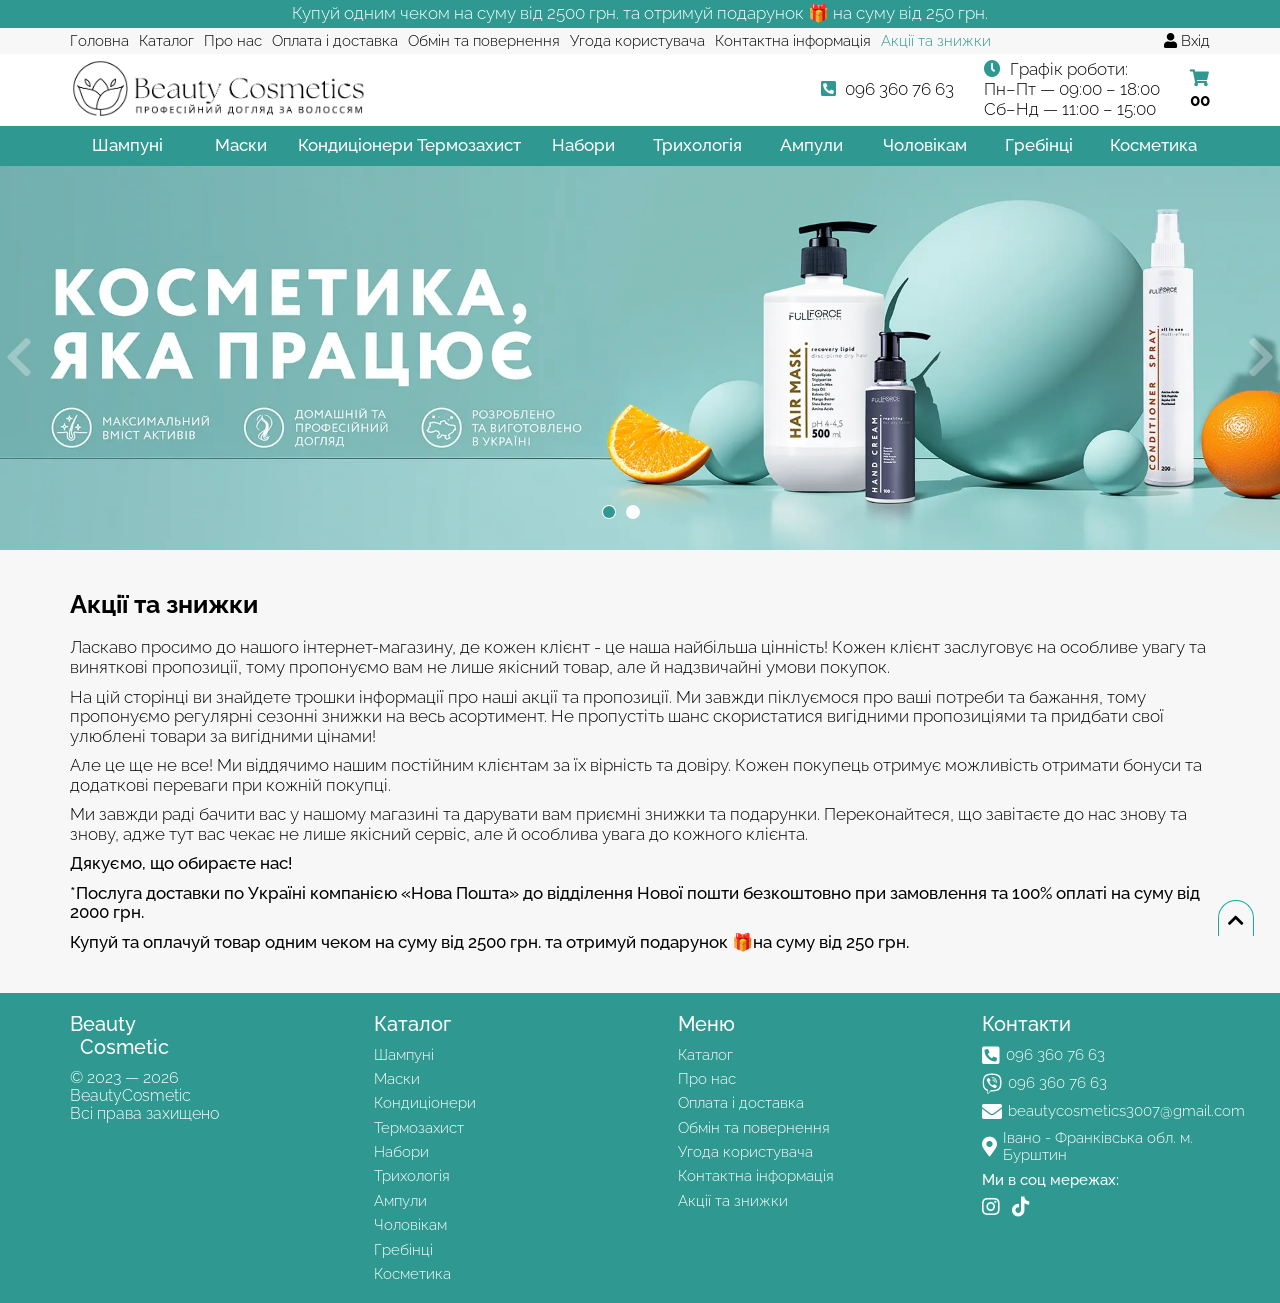
==== commit d5292a25: "create tovar page" ====
--- a/pages/akcii.html
+++ b/pages/akcii.html
@@ -26,7 +26,7 @@
    <meta name="format-detection" content="telephone=no" />
    <!--BlackBerry-->
    <meta http-equiv="x-rim-auto-match" content="none" />
-   <title>Beauty&commat; &mdash; Про нас</title>
+   <title>Beauty&commat; &mdash; Акції та знижки</title>
 </head>
 <body>
    <!--header block-->
--- a/css/style.min.css
+++ b/css/style.min.css
@@ -1,3 +1,3 @@
-@import url("https://fonts.googleapis.com/css2?family=Raleway:wght@300;500;700&display=swap");html{line-height:1.15;-webkit-text-size-adjust:100%}main{display:block}hr{box-sizing:content-box;height:0;overflow:visible}pre{font-family:monospace, monospace;font-size:1em}a{background-color:transparent}abbr[title]{border-bottom:none;text-decoration:underline;-webkit-text-decoration:underline dotted;text-decoration:underline dotted}b,strong{font-weight:bolder}code,kbd,samp{font-family:monospace, monospace;font-size:1em}small{font-size:80%}sub,sup{font-size:75%;line-height:0;position:relative;vertical-align:baseline}sub{bottom:-0.25em}sup{top:-0.5em}img{border-style:none}button,input,optgroup,select,textarea{font-family:inherit;font-size:100%;line-height:1.15;margin:0}button,input{overflow:visible}button,select{text-transform:none}button,[type="button"],[type="reset"],[type="submit"]{-webkit-appearance:button}button::-moz-focus-inner,[type="button"]::-moz-focus-inner,[type="reset"]::-moz-focus-inner,[type="submit"]::-moz-focus-inner{border-style:none;padding:0}button:-moz-focusring,[type="button"]:-moz-focusring,[type="reset"]:-moz-focusring,[type="submit"]:-moz-focusring{outline:1px dotted ButtonText}fieldset{padding:0.35em 0.75em 0.625em}legend{box-sizing:border-box;color:inherit;display:table;max-width:100%;padding:0;white-space:normal}progress{vertical-align:baseline}textarea{overflow:auto}[type="checkbox"],[type="radio"]{box-sizing:border-box;padding:0}[type="number"]::-webkit-inner-spin-button,[type="number"]::-webkit-outer-spin-button{height:auto}[type="search"]{-webkit-appearance:textfield;outline-offset:-2px}[type="search"]::-webkit-search-decoration{-webkit-appearance:none}::-webkit-file-upload-button{-webkit-appearance:button;font:inherit}details{display:block}summary{display:list-item}template{display:none}[hidden]{display:none}.img{display:block;max-width:100%;height:auto}.text__left{text-align:left}.text__right{text-align:right}.text__center{text-align:center}.hide{display:none}.mt-6{margin-top:6rem}@media (max-width: 991px){.mt-6{margin-top:4rem}}@media (max-width: 768px){.mt-6{margin-top:2rem}}.mt-5{margin-top:5rem}.mt-4{margin-top:4rem}@media (max-width: 768px){.mt-4{margin-top:2rem}}.mt-3{margin-top:3rem}.mt-2{margin-top:2rem}@media (max-width: 991px){.mt-2{margin-top:1rem}}*{border:0}html{font-size:10px;-webkit-user-select:none;-moz-user-select:none;user-select:none}body{font-family:"Raleway",sans-serif;font-size:1.6rem;font-weight:300;-webkit-font-smoothing:antialiased;color:#000;margin:0;padding:0;background-color:#fff;overflow-x:hidden}*,*::before,*::after{box-sizing:border-box;-moz-box-sizing:border-box;-webkit-box-sizing:border-box}nav,footer,header,aside{display:block}h1,h2,h3,h4,h5,h6{margin:0;font-size:inherit;font-weight:300}p{margin:0}img{vertical-align:top}input{font-family:inherit}input::-ms-clear{display:none}button{font-family:inherit;cursor:pointer}button::-moz-focus-inner{padding:0;border:0}textarea{font-family:inherit}:focus{outline:none}:active{outline:none}a:focus{outline:none}.container{max-width:1340px;width:100%;padding-left:1rem;padding-right:1rem;margin:0 auto}@media (max-width: 1366px){.container{max-width:1160px}}@media (max-width: 991px){.container{max-width:980px}}@media (max-width: 768px){.container{max-width:740}}@media (max-width: 576px){.container{max-width:560px}}.container-fluid{width:100%;padding-left:1rem;padding-right:1rem;margin:0 auto}.header{width:100%}.header__baner{width:100%;background-color:#2e9891;padding:0.4rem 0}.header__baner--row{text-align:center}.header__baner--row h3{color:#fff;font-weight:300;font-size:1.7rem;font-family:"Raleway",sans-serif}.header__menu{width:100%;background-color:#f7f7f7;padding:0.4rem 0}.header__menu--row{display:flex;justify-content:space-between;align-items:center}.nav__menu{list-style-type:none;margin:0;padding:0;display:flex;align-items:center}.nav__menu--item{margin-right:1rem}.nav__menu--item:last-child{margin-right:0}.nav__menu--item .active{color:#2e9891}.nav__menu--link{text-decoration:none;font-family:"Raleway",sans-serif;color:#000;font-weight:300;font-size:1.5rem;transition:color 0.1s linear}.nav__menu--link:hover{cursor:pointer;color:#2e9891}.nav__login{display:flex;align-items:center}.nav__login--popup{display:block;text-decoration:none}.nav__login--popup i{font-size:1.5rem;color:#000;transition:color 0.1s linear}.nav__login--popup span{font-family:"Raleway",sans-serif;font-weight:300;font-size:1.5rem;color:#000;transition:color 0.1s linear}.nav__login--popup:hover{cursor:pointer}.nav__login--popup:hover i{color:#2e9891}.nav__login--popup:hover span{color:#2e9891}.header__brand{width:100%;padding:0.4rem 0;background-color:#fff}.header__brand--row{display:flex;align-items:center;justify-content:space-between}.navbar__brand{width:15%}.navbar__content{display:flex;align-items:center}.navbar__content--phone{margin-right:3rem}.navbar__content--phone i{font-size:1.7rem;color:#2e9891;margin-right:0.5rem}.navbar__content--phone a{text-decoration:none;font-family:"Raleway",sans-serif;font-weight:300;color:#000;font-size:1.7rem;transition:color 0.1s linear}.navbar__content--phone a:hover{cursor:pointer;color:#2e9891}.navbar__content--time{margin-right:3rem}.navbar__content--time P{font-family:"Raleway",sans-serif;font-weight:300;color:#000;font-size:1.7rem}.navbar__content--time P i{font-size:1.7rem;color:#2e9891;margin-right:0.5rem}.navbar__content--time P span{font-family:"Raleway",sans-serif;font-weight:300;color:#000;font-size:1.7rem}.navbar__content--basket{text-decoration:none;display:block}.navbar__content--basket i{font-size:1.7rem;color:#2e9891;margin-bottom:0.5rem;transition:color 0.1s linear}.navbar__content--basket p{font-family:"Raleway",sans-serif;font-weight:700;color:#000;font-size:1.7rem}.navbar__content--basket:hover{cursor:pointer}.navbar__content--basket:hover i{color:#000}.header__product{width:100%;background-color:#2e9891}.product__menu{margin:0;padding:0;list-style-type:none;display:flex}.product__menu--item{width:10%;height:4rem;transition:background-color 0.2s linear}.product__menu--item:hover{background-color:#14aba0}.product__menu--link{text-decoration:none;display:flex;align-items:center;justify-content:center;width:100%;height:100%;color:#fff;font-family:"Raleway",sans-serif;font-size:1.7rem;font-weight:500}.active__item{background-color:#14aba0}.burger__btn{display:none;width:2rem;height:2rem;margin-right:1rem;position:relative}.burger__btn span{display:block;background-color:#000;width:1.6rem;height:0.2rem;position:absolute;left:0.1rem;top:0.8rem;transition:background-color 0.2s linear, width 0.2s linear, transform 0.2s linear}.burger__btn span:first-child{top:0.4rem}.burger__btn span:last-child{top:1.2rem}.burger__btn:hover{cursor:pointer}.burger__btn:hover span{background-color:#2e9891}.burger__btn--active span:first-child{width:0}.burger__btn--active span:nth-child(2){transform:rotate(45deg)}.burger__btn--active span:nth-child(3){transform:rotate(-45deg)}.burger__btn--active span:last-child{width:0}.intro{width:100%}.intro__row{position:relative}.intro__slider--prev{position:absolute;z-index:5;top:0;left:0;height:100%;width:3%;display:flex;align-items:center;justify-content:center;background-color:rgba(255,255,255,0);transition:background-color 0.2s linear}.intro__slider--prev i{font-size:4.5rem;color:rgba(255,255,255,0.3);transition:color 0.2s linear}.intro__slider--prev:hover{background-color:rgba(255,255,255,0.3)}.intro__slider--prev:hover i{color:rgba(255,255,255,0.6)}.intro__slider--next{position:absolute;z-index:5;top:0;right:0;height:100%;width:3%;display:flex;align-items:center;justify-content:center;background-color:rgba(255,255,255,0);transition:background-color 0.2s linear}.intro__slider--next i{font-size:4.5rem;color:rgba(255,255,255,0.3);transition:color 0.2s linear}.intro__slider--next:hover{background-color:rgba(255,255,255,0.3)}.intro__slider--next:hover i{color:rgba(255,255,255,0.6)}.intro__slider--dots{margin:0;padding:0;position:absolute;z-index:5;bottom:8%;left:calc(50% - 38px);list-style-type:none;display:flex;align-items:center}.intro__slider--dots li{margin-right:1rem;width:1.4rem;height:1.4rem;border-radius:50%;border:2px solid #fff;display:flex;align-items:center;justify-content:center}.intro__slider--dots li:last-child{margin-right:0}.intro__slider--dots li button{font-size:0;color:transparent;width:1.2rem;height:1.2rem;border:none;background-color:#fff;border-radius:50%}.intro__slider--dots .slick-active button{background-color:#2e9891}.intro__link{position:absolute;top:0;left:0;z-index:2;display:block;width:100%;height:100%;background:transparent;text-decoration:none}.about__block{margin-top:4rem}.about__block--row{display:flex;justify-content:space-between}.about__content{width:23%;display:flex;align-items:center;justify-content:space-between}.about__content--picture{width:25%}.about__content--text{width:70%;text-align:left}.about__content--text h3{color:#000;font-family:"Raleway",sans-serif;font-weight:500;font-size:1.7rem;margin-bottom:1rem}.about__content--text p{color:#000;font-family:"Raleway",sans-serif;font-weight:300;font-size:1.4rem}.main__slider{margin-top:4rem}.main__slider--title{text-align:center;margin-bottom:4rem}.main__slider--title h2{font-family:"Raleway",sans-serif;font-weight:500;font-size:2.5rem;color:#14aba0}.main__slider--row{width:100%}.product__slider--prev{position:absolute;left:-1rem;top:calc(50% - 2rem);z-index:5;width:4rem;height:4rem;background-color:transparent;border:1px solid;border-color:#2e9891;border-radius:50%;display:flex;align-items:center;justify-content:center;transition:border-color 0.2s linear}.product__slider--prev span{display:block;width:1rem;height:1rem;border-top:1px solid #000;border-left:1px solid #000;transform:rotate(-45deg);margin-left:0.5rem}.product__slider--prev:hover{border-color:#000}.product__slider--next{position:absolute;right:-1rem;top:calc(50% - 2rem);z-index:5;width:4rem;height:4rem;background-color:transparent;border:1px solid;border-color:#2e9891;border-radius:50%;display:flex;align-items:center;justify-content:center;transition:border-color 0.2s linear}.product__slider--next span{display:block;width:1rem;height:1rem;border-top:1px solid #000;border-right:1px solid #000;transform:rotate(45deg);margin-right:0.5rem}.product__slider--next:hover{border-color:#000}.product__card{border:1px solid transparent;border-radius:4px;padding:1rem;margin:0 1rem;position:relative}.product__card--akcia{display:none;position:absolute;z-index:5;top:0;left:0;padding:0.5rem 1rem;background-color:#2e9891}.product__card--akcia span{color:#fff;font-family:"Raleway",sans-serif;font-weight:300;font-size:1.7rem}.product__card--img{margin-bottom:1rem;overflow:hidden}.product__card--title{margin-bottom:1rem}.product__card--title P{font-family:"Raleway",sans-serif;font-weight:500;color:#000;font-size:1.4rem}.product__card--price{margin-bottom:1rem}.product__card--price span{font-family:"Raleway",sans-serif;font-weight:500;color:#000;font-size:1.5rem}.product__card--btn button{font-family:"Raleway",sans-serif;font-weight:500;color:#fff;font-size:1.8rem;background-color:#14aba0;padding:1rem 2rem;transition:background-color 0.1s linear}.product__card--btn button:hover{background-color:#2e9891}.product__card--btn button:active{transform:scale(0.98)}.product__card:hover{border:1px solid #14aba0;box-shadow:3px -3px 15px #14aba0}.about__us{margin-top:4rem;background-color:#f7f7f7;padding-top:2rem;padding-bottom:2rem}.about__title{text-align:center;border-bottom:1px solid #000;width:80%;padding-bottom:1rem;margin:0 auto 2rem auto}.about__title h2{font-family:"Raleway",sans-serif;font-weight:700;font-size:2.5rem;color:#000}.block__text{width:80%;margin:0 auto 2rem auto}.block__text--title{text-align:center;margin-bottom:1rem}.block__text--title h3{font-family:"Raleway",sans-serif;font-weight:500;font-size:2rem;color:#000}.block__text--title h4{font-family:"Raleway",sans-serif;font-size:2rem;font-weight:500;color:#14aba0;text-transform:uppercase}.block__text--text p{margin-bottom:1rem;font-family:"Raleway",sans-serif;font-weight:500;color:#000;font-size:1.7rem}.block__text--text p:last-child{margin-bottom:0}.block__text:last-child{margin:0 auto 0 auto}.block__text:nth-child(2){border-bottom:1px solid #000;padding-bottom:1rem}.footer{padding-top:2rem;padding-bottom:2rem;background-color:#2e9891}.footer__row{display:flex;align-items:flex-start;justify-content:space-between}.footer__brand{width:20%}.footer__brand--logo{margin-bottom:1rem}.footer__brand--logo p{font-family:"Raleway",sans-serif;font-weight:500;font-size:2rem;color:#fff}.footer__brand--logo p:last-child{margin-left:1rem}.footer__brand--copy{font-weight:300;font-size:1.6rem;color:#fff;font-family:"Raleway",sans-serif}.footer__catalog{width:20%}.footer__catalog--title{margin-bottom:1rem}.footer__catalog--title h3{font-family:"Raleway",sans-serif;color:#fff;font-weight:500;font-size:2rem}.footer__catalog--menu{margin:0;padding:0;list-style-type:none}.footer__catalog--menu li{margin-bottom:0.6rem}.footer__catalog--menu li:last-child{margin-bottom:0}.footer__catalog--menu li a{text-decoration:none;color:#fff;font-family:"Raleway",sans-serif;font-weight:300;font-size:1.5rem;transition:color 0.2s linear}.footer__catalog--menu li a:hover{color:#000}.footer__menu{width:20%}.footer__menu--title{margin-bottom:1rem}.footer__menu--title h3{font-family:"Raleway",sans-serif;color:#fff;font-weight:500;font-size:2rem}.footer__menu--menu{margin:0;padding:0;list-style-type:none}.footer__menu--menu li{margin-bottom:0.6rem}.footer__menu--menu li:last-child{margin-bottom:0}.footer__menu--menu li a{text-decoration:none;color:#fff;font-family:"Raleway",sans-serif;font-weight:300;font-size:1.5rem;transition:color 0.2s linear}.footer__menu--menu li a:hover{color:#000}.footer__contact{width:20%}.footer__contact--title{margin-bottom:1rem}.footer__contact--title h3{font-family:"Raleway",sans-serif;color:#fff;font-weight:500;font-size:2rem}.adres__phone{display:flex;align-items:center;margin-bottom:0.8rem}.adres__phone i{color:#fff;font-size:2rem;margin-right:0.6rem;transition:color 0.2s linear}.adres__phone a{text-decoration:none;font-family:"Raleway",sans-serif;font-weight:300;color:#fff;font-size:1.5rem;transition:color 0.2s linear}.adres__phone:hover i{color:#000}.adres__phone:hover a{color:#000}.adres__telegram{display:flex;align-items:center;margin-bottom:0.8rem}.adres__telegram i{color:#fff;font-size:2rem;margin-right:0.6rem;transition:color 0.2s linear}.adres__telegram a{text-decoration:none;font-family:"Raleway",sans-serif;font-weight:300;color:#fff;font-size:1.5rem;transition:color 0.2s linear}.adres__telegram:hover i{color:#000}.adres__telegram:hover a{color:#000}.adres__mail{display:flex;align-items:center;margin-bottom:0.8rem}.adres__mail i{color:#fff;font-size:2rem;margin-right:0.6rem;transition:color 0.2s linear}.adres__mail a{text-decoration:none;font-family:"Raleway",sans-serif;font-weight:300;color:#fff;font-size:1.5rem;transition:color 0.2s linear}.adres__mail:hover i{color:#000}.adres__mail:hover a{color:#000}.adres__map{display:flex;align-items:center;margin-bottom:0.8rem}.adres__map i{color:#fff;font-size:2rem;margin-right:0.6rem}.adres__map span{text-decoration:none;font-family:"Raleway",sans-serif;font-weight:300;color:#fff;font-size:1.5rem}.adres__social p{margin-bottom:0.8rem;font-family:"Raleway",sans-serif;color:#fff;font-weight:500;font-size:1.5rem}.adres__social a{text-decoration:none;margin-right:0.8rem}.adres__social a:last-child{margin-right:0}.adres__social a i{color:#fff;font-size:2rem;transition:color 0.2s linear}.adres__social a:hover i{color:#000}.back__top{position:fixed;right:2%;bottom:-3.6rem;z-index:10;width:3.6rem;height:3.6rem;background-color:#f7f7f7;border:1px solid;border-color:#14aba0;border-radius:50%;border-bottom-left-radius:0;border-bottom-right-radius:0;border-bottom:none;display:flex;align-items:center;justify-content:center;transition:bottom 0.2s linear, border-color 0.2s linear}.back__top--content{position:relative}.back__top--content span{position:absolute;top:calc(50% - 1rem);left:-7rem;padding:0.3rem 0.6rem;background-color:#000;color:#fff;font-family:"Raleway",sans-serif;font-weight:300;font-size:1.2rem;border-radius:2px;visibility:hidden;opacity:0;transition:opacity 0.2s linear, visibility 0.2s linear}.back__top--content span::after{position:absolute;right:-10%;top:calc(50% - 4px);content:"";width:0;height:0;border-top:4px solid rgba(0,0,0,0);border-bottom:4px solid rgba(0,0,0,0);border-left:4px solid #000}.back__top--content i{font-size:1.8rem;margin-top:0.5rem}.back__top:hover{cursor:pointer;border-color:#000}.back__top:hover .back__top--content span{visibility:visible;opacity:1}.back__top--active{bottom:0}.about__me{background-color:#f7f7f7;padding-top:4rem;padding-bottom:4rem}.me__title h3{font-weight:700;font-size:2.5rem;color:#000;font-family:"Raleway",sans-serif}.me__text{margin-top:1rem}.me__text p{font-family:"Raleway",sans-serif;color:#000;font-size:1.7rem;font-weight:500}.me__text p span{font-weight:700}.me__list{margin:0;padding:0;margin-top:4rem;list-style-type:disc}.me__list p{margin-bottom:1rem;font-family:"Raleway",sans-serif;color:#000;font-weight:700;font-size:2.5rem}.me__list p:last-child{margin-bottom:0}.me__list li{margin-bottom:2rem}.me__list li:last-child{margin-bottom:0}.me__list li p{font-weight:500;font-size:1.7rem}.me__list li p span{font-weight:700}.dostavka{background-color:#f7f7f7;padding:4rem 0}.dostavka__title{margin-bottom:1rem}.dostavka__title h3{font-family:"Raleway",sans-serif;color:#000;font-size:2.5rem;font-weight:700}.dostavka__suptitle{margin-bottom:1rem}.dostavka__suptitle h3{font-family:"Raleway",sans-serif;color:#000;font-weight:700;font-size:1.7rem}.dostavka__block{margin-bottom:1rem}.dostavka__block--title{display:flex;align-items:center;margin-bottom:1rem}.dostavka__block--title picture{width:2%;margin-right:0.6rem}.dostavka__block--title span{font-family:"Raleway",sans-serif;color:#000;font-weight:700;font-size:1.7rem}.dostavka__block--text p{color:#000;font-weight:300;font-family:"Raleway",sans-serif;font-size:1.7rem;margin-bottom:1rem}.dostavka__block--text p span{font-weight:700}.dostavka__block--text p:last-child{margin-bottom:0}.oplata__block{border-top:1px solid #000;padding-top:1rem}.oplata__block--title{margin-bottom:1rem}.oplata__block--title h3{font-family:"Raleway",sans-serif;color:#000;font-weight:700;font-size:1.7rem}.oplata__block--text p{font-family:"Raleway",sans-serif;color:#000;font-weight:300;font-size:1.7rem;margin-bottom:1rem}.oplata__block--text p:first-child{display:flex;align-items:center}.oplata__block--text p img{margin-left:1rem}.oplata__block--text p:last-child{margin-bottom:0;font-weight:700}.oplata__block--text p span{font-weight:700}.obmin{background-color:#f7f7f7;padding:4rem 0}.obmin__row--title{margin-bottom:2rem}.obmin__row--title h3{font-family:"Raleway",sans-serif;color:#000;font-size:2.5rem;font-weight:700}.obmin__row--block{margin-bottom:2rem}.obmin__row--block h3{font-family:"Raleway",sans-serif;color:#000;font-size:1.7rem;font-weight:700;margin-bottom:1rem}.obmin__row--block h3 a{color:#2e9891;margin-left:0.5rem;text-decoration:underline;transition:color 0.2s linear}.obmin__row--block h3 a:hover{color:#000}.obmin__row--block P{font-family:"Raleway",sans-serif;color:#000;font-size:1.7rem;font-weight:300;margin-bottom:1rem}.obmin__row--block P:last-child{margin-bottom:0}.obmin__row--block P span{font-weight:700}.obmin__row--block P a{text-decoration:underline;color:#2e9891;transition:color 0.2s linear;font-weight:700;margin:0 0.5rem}.obmin__row--block P a:hover{color:#000;cursor:pointer}.contact__title{margin-bottom:6rem}@media (max-width: 991px){.contact__title{margin-bottom:4rem}}@media (max-width: 768px){.contact__title{margin-bottom:2rem}}.contact__title--title{text-align:center}.contact__title h1{text-transform:uppercase;font-family:"Raleway",sans-serif;color:#000;font-size:2.5rem;font-weight:700;border-bottom:1px solid #14aba0;display:inline}.contact__block{margin-bottom:6rem}@media (max-width: 991px){.contact__block{margin-bottom:4rem}}@media (max-width: 768px){.contact__block{margin-bottom:2rem}}.contact__block--row{display:flex;justify-content:space-between;align-items:flex-start}.contact__address{width:46%}.contact__address--line{margin-bottom:2rem;display:flex;align-items:center}.contact__address--line:last-child{margin-bottom:0}.contact__address--line i{color:#14aba0;font-size:2.5rem;margin-right:1rem}.contact__address--line span{color:#000;font-weight:500;font-family:"Raleway",sans-serif;font-size:1.7rem}.contact__form{width:46%}.contact__form--block{width:100%;position:relative;margin-bottom:4.5rem}.contact__form--block i{position:absolute;bottom:0;left:0;font-size:2.5rem;color:#14aba0}.contact__form--block input{font-weight:500;font-size:1.7rem;color:#000;font-family:"Raleway",sans-serif;position:absolute;bottom:0;right:0;width:93%;height:3.5rem;border:none;background-color:transparent;border-bottom:1px solid #d9d9d9}.contact__form--block input:focus{outline:none;border-bottom-color:#2e9891}@media (max-width: 768px){.contact__form--block input{font-size:1.6rem}}.contact__form--block label{position:relative;top:-1rem;left:9%;font-size:1.7rem;font-weight:500;color:#000;font-family:"Raleway",sans-serif;transition:font-size 0.1s linear, top 0.1s linear}.contact__form--block textarea{font-weight:500;font-size:1.7rem;color:#000;font-family:"Raleway",sans-serif;position:absolute;bottom:0;right:0;width:93%;height:4rem;border:none;background-color:transparent;border-bottom:1px solid #d9d9d9;resize:none}.contact__form--block textarea:focus{outline:none;border-bottom-color:#2e9891}@media (max-width: 768px){.contact__form--block textarea{font-size:1.6rem}}@media (max-width: 768px){.contact__form--block{margin-bottom:3.5rem}}.contact__form--button{margin-bottom:1.5rem}.contact__form--button button{border:none;background-color:transparent;font-family:"Raleway",sans-serif;font-size:1.7rem;color:#000;font-weight:500;margin:0;padding:1.5rem;background-color:#f7f7f7;border:1px solid #f7f7f7;transition:background-color 0.2s linear, color 0.2s linear}.contact__form--button button i{margin-left:0.5rem;color:#000;font-size:1.7rem;transition:color 0.2s linear}.contact__form--button button:hover{background-color:#2e9891;color:#fff;cursor:pointer}.contact__form--button button:hover i{color:#fff}.contact__form--button button:active{transform:scale(0.97)}@media (max-width: 991px){.contact__form--button{margin-bottom:1rem}}.error__text{width:100%;height:2.2rem;font-family:"Raleway",sans-serif;font-weight:500;font-size:1.7rem;color:#2e9891}#name:focus ~ label[for="name"]{font-size:1.2rem;top:-2.7rem}#email:focus ~ label[for="email"]{font-size:1.2rem;top:-2.7rem}#phone:focus ~ label[for="phone"]{font-size:1.2rem;top:-2.7rem}#message:focus ~ label[for="message"]{font-size:1.2rem;top:-3.5rem}.contact__line{margin-bottom:6rem}@media (max-width: 991px){.contact__line{margin-bottom:4rem}}@media (max-width: 768px){.contact__line{margin-bottom:2rem}}.contact__line--line{width:100%;height:0.1rem}.contact__line--line hr{background-color:#14aba0;width:100%;height:100%;display:block}.promotion{background-color:#f7f7f7;padding:4rem 0}.promotion__row--title{margin-bottom:2rem}.promotion__row--title h2{font-family:"Raleway",sans-serif;color:#000;font-weight:700;font-size:2.5rem}.promotion__row--content p{margin-bottom:1rem;font-family:"Raleway",sans-serif;color:#000;font-weight:300;font-size:1.7rem}.promotion__row--content p:last-child{margin-bottom:0}.promotion__row--content p span{font-weight:500}.oferta{padding:4rem 0;background-color:#f7f7f7}.oferta__row--title{margin-bottom:2rem}.oferta__row--title h2{font-family:"Raleway",sans-serif;color:#000;font-size:2.5rem;font-weight:700;margin-bottom:0.2rem}.oferta__row--title h3{font-family:"Raleway",sans-serif;color:#000;font-size:1.7rem;font-weight:500}.oferta__row--text{margin-bottom:2rem}.oferta__row--text p{color:#000;font-family:"Raleway",sans-serif;font-weight:300;font-size:1.7rem}.oferta__row--text p a{text-decoration:none;color:#2e9891;font-weight:500;transition:color 0.2s linear}.oferta__row--text p a:hover{color:#000}.oferta__row--list{margin:0;padding:0 0 0 1.5rem;list-style-type:decimal}.oferta__row--list li{margin-bottom:1rem}.oferta__row--list li:last-child{margin-bottom:0}.oferta__row--list li p{margin-left:-1.5rem;margin-bottom:0.3rem;font-family:"Raleway",sans-serif;color:#000;font-weight:300;font-size:1.7rem}.oferta__row--list li p:first-child{margin-left:0}.oferta__row--list li p:last-child{margin-bottom:0}.catalog{padding:4rem 0}.catalog__row--title{display:flex;align-items:center;justify-content:space-between}.catalog__row--content{margin-top:4rem}.catalog__title h3{font-family:"Raleway",sans-serif;color:#000;font-weight:700;font-size:2.5rem}.catalog__sort{display:flex;align-items:center}.catalog__sort h4{font-family:"Raleway",sans-serif;color:#000;font-weight:300;font-size:1.7rem}.catalog__sort--radio{margin-left:1rem;display:flex;border:1px solid #d9d9d9}.catalog__sort--radio input{-webkit-appearance:none;-moz-appearance:none;appearance:none}.catalog__sort--radio input:checked+label{background-color:#14aba0;color:#fff}.catalog__sort--radio label{padding:0.5rem 1.5rem;display:block;font-family:"Raleway",sans-serif;color:#000;font-weight:300;font-size:1.7rem;background-color:#f7f7f7}.catalog__sort--radio label:hover{cursor:pointer}.catalog__sort--radio label:nth-child(4){border-left:1px solid #d9d9d9;border-right:1px solid #d9d9d9}.catalog__sort--radio label:nth-child(6){border-right:1px solid #d9d9d9}.catalog__tovariv{display:flex;align-items:flex-start;flex-wrap:wrap}.catalog__tovariv .product__card{width:22%;margin-bottom:4rem}.catalog__tovariv .product__card:last-child{margin-bottom:0}.pagination{margin-top:4rem;text-align:center}.pagination__link{display:inline-block;font-family:"Raleway",sans-serif;text-decoration:none;color:#000;font-size:1.5rem;border:1px solid #d9d9d9;width:3rem;height:3rem;background-color:#f7f7f7;line-height:2.8rem;margin-left:0.2rem}.pagination__link:first-child{margin-left:0}.pagination__link--current{background-color:#2e9891;color:#fff}.modal{position:fixed;top:0;left:0;z-index:2000;width:100%;height:100vh;opacity:0;transform-origin:center center;transform:scale(0);visibility:hidden;transition:transform 0.5s linear, opacity 0.5s linear, visibility 0.5s linear}.modal__open{transform:scale(1);opacity:1;visibility:visible}.modal__mask{width:100%;height:100%;display:flex;align-items:center;justify-content:center;background-color:rgba(0,0,0,0.7)}.modal__content{position:relative;width:38%;background-color:#fff;padding:2rem}.modal__content--close{text-align:right}.modal__content--close button{border:none;background-color:transparent}.modal__content--close button i{font-size:2.6rem;color:#d9d9d9;transition:color 0.2s linear}.modal__content--close button:focus{outline:none}.modal__content--close button:hover{cursor:pointer}.modal__content--close button:hover i{color:#000}.modal__content--tabs{margin-bottom:-1px}.modal__content--body{border:1px solid #d9d9d9;padding:3rem}.modal__content--active{display:none}.switch__tabs{background-color:#fff;font-family:"Raleway",sans-serif;font-weight:700;font-size:1.7rem;color:#000;padding:0 2.5rem;border:1px solid #d9d9d9;margin-right:-5px;height:4.6rem;line-height:4.7rem}.switch__tabs--active{border-bottom:0}.switch__tabs--active:hover{cursor:default}.modal__login{display:none}.modal__login--active{display:block}.login__form--block{display:flex;flex-direction:column;align-items:flex-start;margin-bottom:0.3rem}.login__form--block label{font-family:"Raleway",sans-serif;color:#000;font-weight:300;font-size:1.7rem;margin-bottom:0.5rem}.login__form--block input{border:1px solid #d9d9d9;width:100%;height:4rem;padding-left:1rem;margin-bottom:0.5rem}.login__form--block input:focus{border:1px solid #14aba0}.login__form--block p{font-weight:500;font-family:"Raleway",sans-serif;font-size:1.3rem;color:#14aba0;opacity:0;visibility:hidden}.login__form--button button{background-color:#d9d9d9;font-family:"Raleway",sans-serif;font-size:1.7rem;color:#000;font-weight:500;margin:0;padding:1.2rem 1rem;border:1px solid #d9d9d9;transition:background-color 0.2s linear, color 0.2s linear}.login__form--button button i{margin-left:0.5rem;color:#000;font-size:1.7rem;transition:color 0.2s linear}.login__form--button button:hover{background-color:#2e9891;color:#fff;cursor:pointer}.login__form--button button:hover i{color:#fff}.login__form--button button:active{transform:scale(0.97)}.login__form--button button:last-child{margin-left:1.5rem;background-color:transparent;border:none}.login__form--button button:last-child:hover{color:#2e9891}.modal__register{display:none}.modal__register--active{display:block}.register__form--block{display:flex;flex-direction:column;align-items:flex-start;margin-bottom:0.3rem}.register__form--block label{font-family:"Raleway",sans-serif;color:#000;font-weight:300;font-size:1.7rem;margin-bottom:0.5rem}.register__form--block input{border:1px solid #d9d9d9;width:100%;height:4rem;padding-left:1rem;margin-bottom:0.5rem}.register__form--block input:focus{border:1px solid #14aba0}.register__form--block p{font-weight:500;font-family:"Raleway",sans-serif;font-size:1.3rem;color:#14aba0;opacity:0;visibility:hidden}.register__form--button button{background-color:#d9d9d9;font-family:"Raleway",sans-serif;font-size:1.7rem;color:#000;font-weight:500;margin:0;padding:1.2rem 1rem;border:1px solid #d9d9d9;transition:background-color 0.2s linear, color 0.2s linear}.register__form--button button i{margin-left:0.5rem;color:#000;font-size:1.7rem;transition:color 0.2s linear}.register__form--button button:hover{background-color:#2e9891;color:#fff;cursor:pointer}.register__form--button button:hover i{color:#fff}.register__form--button button:active{transform:scale(0.97)}.register__oferta{margin-top:0.5rem}.register__oferta p{font-family:"Raleway",sans-serif;font-weight:300;color:#000;font-size:1.3rem}.register__oferta a{font-family:"Raleway",sans-serif;font-weight:500;color:#000;font-size:1.3rem;text-decoration:none;transition:color 0.2s linear}.register__oferta a:hover{color:#2e9891;cursor:pointer}.modal__recover{display:none;width:38%;background-color:#fff;padding:2rem}.modal__recover--active{display:block}.recover__close{text-align:right}.recover__close button{border:none;background-color:transparent}.recover__close button i{font-size:2.6rem;color:#d9d9d9;transition:color 0.2s linear}.recover__close button:focus{outline:none}.recover__close button:hover{cursor:pointer}.recover__close button:hover i{color:#000}.recover__title{-moz-text-align-last:left;text-align-last:left;margin-bottom:1rem}.recover__title h3{font-family:"Raleway",sans-serif;color:#000;font-weight:500;font-size:2.7rem}.recover__text{text-align:left;margin-bottom:1rem}.recover__text p{font-family:"Raleway",sans-serif;color:#000;font-size:1.7rem;font-weight:300}.revover__form--block{display:flex;flex-direction:column;align-items:flex-start;margin-bottom:0.3rem}.revover__form--block label{font-family:"Raleway",sans-serif;color:#000;font-weight:300;font-size:1.7rem;margin-bottom:0.5rem}.revover__form--block input{border:1px solid #d9d9d9;width:100%;height:4rem;padding-left:1rem;margin-bottom:0.5rem}.revover__form--block input:focus{border:1px solid #14aba0}.revover__form--block p{font-weight:500;font-family:"Raleway",sans-serif;font-size:1.3rem;color:#14aba0;opacity:0;visibility:hidden}.revover__form--button button{background-color:#d9d9d9;font-family:"Raleway",sans-serif;font-size:1.7rem;color:#000;font-weight:500;margin:0;padding:1.2rem 1rem;border:1px solid #d9d9d9;transition:background-color 0.2s linear, color 0.2s linear}.revover__form--button button i{margin-left:0.5rem;color:#000;font-size:1.7rem;transition:color 0.2s linear}.revover__form--button button:hover{background-color:#2e9891;color:#fff;cursor:pointer}.revover__form--button button:hover i{color:#fff}.revover__form--button button:active{transform:scale(0.97)}.slick-slider{position:relative;-webkit-user-select:none;-moz-user-select:none;user-select:none;touch-action:pan-y;-webkit-tap-highlight-color:transparent}.slick-list{position:relative;overflow:hidden;margin:0;padding:0}.slick-list:focus{outline:none}.slick-slider .slick-track,.slick-slider .slick-list{transform:translate3d(0, 0, 0)}.slick-track{position:relative;left:0;top:0;margin-left:auto;margin-right:auto}.slick-slide{float:left;height:100%;min-height:1px}[dir="rtl"] .slick-slide{float:right}
+@import url("https://fonts.googleapis.com/css2?family=Raleway:wght@300;500;700&display=swap");html{line-height:1.15;-webkit-text-size-adjust:100%}main{display:block}hr{box-sizing:content-box;height:0;overflow:visible}pre{font-family:monospace, monospace;font-size:1em}a{background-color:transparent}abbr[title]{border-bottom:none;text-decoration:underline;-webkit-text-decoration:underline dotted;text-decoration:underline dotted}b,strong{font-weight:bolder}code,kbd,samp{font-family:monospace, monospace;font-size:1em}small{font-size:80%}sub,sup{font-size:75%;line-height:0;position:relative;vertical-align:baseline}sub{bottom:-0.25em}sup{top:-0.5em}img{border-style:none}button,input,optgroup,select,textarea{font-family:inherit;font-size:100%;line-height:1.15;margin:0}button,input{overflow:visible}button,select{text-transform:none}button,[type="button"],[type="reset"],[type="submit"]{-webkit-appearance:button}button::-moz-focus-inner,[type="button"]::-moz-focus-inner,[type="reset"]::-moz-focus-inner,[type="submit"]::-moz-focus-inner{border-style:none;padding:0}button:-moz-focusring,[type="button"]:-moz-focusring,[type="reset"]:-moz-focusring,[type="submit"]:-moz-focusring{outline:1px dotted ButtonText}fieldset{padding:0.35em 0.75em 0.625em}legend{box-sizing:border-box;color:inherit;display:table;max-width:100%;padding:0;white-space:normal}progress{vertical-align:baseline}textarea{overflow:auto}[type="checkbox"],[type="radio"]{box-sizing:border-box;padding:0}[type="number"]::-webkit-inner-spin-button,[type="number"]::-webkit-outer-spin-button{height:auto}[type="search"]{-webkit-appearance:textfield;outline-offset:-2px}[type="search"]::-webkit-search-decoration{-webkit-appearance:none}::-webkit-file-upload-button{-webkit-appearance:button;font:inherit}details{display:block}summary{display:list-item}template{display:none}[hidden]{display:none}.img{display:block;max-width:100%;height:auto}.text__left{text-align:left}.text__right{text-align:right}.text__center{text-align:center}.hide{display:none}.mt-6{margin-top:6rem}@media (max-width: 991px){.mt-6{margin-top:4rem}}@media (max-width: 768px){.mt-6{margin-top:2rem}}.mt-5{margin-top:5rem}.mt-4{margin-top:4rem}@media (max-width: 768px){.mt-4{margin-top:2rem}}.mt-3{margin-top:3rem}.mt-2{margin-top:2rem}@media (max-width: 991px){.mt-2{margin-top:1rem}}*{border:0}html{font-size:10px;-webkit-user-select:none;-moz-user-select:none;user-select:none}body{font-family:"Raleway",sans-serif;font-size:1.6rem;font-weight:300;-webkit-font-smoothing:antialiased;color:#000;margin:0;padding:0;background-color:#fff;overflow-x:hidden}*,*::before,*::after{box-sizing:border-box;-moz-box-sizing:border-box;-webkit-box-sizing:border-box}nav,footer,header,aside{display:block}h1,h2,h3,h4,h5,h6{margin:0;font-size:inherit;font-weight:300}p{margin:0}img{vertical-align:top}input{font-family:inherit}input::-ms-clear{display:none}button{font-family:inherit;cursor:pointer}button::-moz-focus-inner{padding:0;border:0}textarea{font-family:inherit}:focus{outline:none}:active{outline:none}a:focus{outline:none}.container{max-width:1340px;width:100%;padding-left:1rem;padding-right:1rem;margin:0 auto}@media (max-width: 1366px){.container{max-width:1160px}}@media (max-width: 991px){.container{max-width:980px}}@media (max-width: 768px){.container{max-width:740}}@media (max-width: 576px){.container{max-width:560px}}.container-fluid{width:100%;padding-left:1rem;padding-right:1rem;margin:0 auto}.header{width:100%}.header__baner{width:100%;background-color:#2e9891;padding:0.4rem 0}.header__baner--row{text-align:center}.header__baner--row h3{color:#fff;font-weight:300;font-size:1.7rem;font-family:"Raleway",sans-serif}.header__menu{width:100%;background-color:#f7f7f7;padding:0.4rem 0}.header__menu--row{display:flex;justify-content:space-between;align-items:center}.nav__menu{list-style-type:none;margin:0;padding:0;display:flex;align-items:center}.nav__menu--item{margin-right:1rem}.nav__menu--item:last-child{margin-right:0}.nav__menu--item .active{color:#2e9891}.nav__menu--link{text-decoration:none;font-family:"Raleway",sans-serif;color:#000;font-weight:300;font-size:1.5rem;transition:color 0.1s linear}.nav__menu--link:hover{cursor:pointer;color:#2e9891}.nav__login{display:flex;align-items:center}.nav__login--popup{display:block;text-decoration:none}.nav__login--popup i{font-size:1.5rem;color:#000;transition:color 0.1s linear}.nav__login--popup span{font-family:"Raleway",sans-serif;font-weight:300;font-size:1.5rem;color:#000;transition:color 0.1s linear}.nav__login--popup:hover{cursor:pointer}.nav__login--popup:hover i{color:#2e9891}.nav__login--popup:hover span{color:#2e9891}.header__brand{width:100%;padding:0.4rem 0;background-color:#fff}.header__brand--row{display:flex;align-items:center;justify-content:space-between}.navbar__brand{width:26%}.navbar__content{display:flex;align-items:center}.navbar__content--phone{margin-right:3rem}.navbar__content--phone i{font-size:1.7rem;color:#2e9891;margin-right:0.5rem}.navbar__content--phone a{text-decoration:none;font-family:"Raleway",sans-serif;font-weight:300;color:#000;font-size:1.7rem;transition:color 0.1s linear}.navbar__content--phone a:hover{cursor:pointer;color:#2e9891}.navbar__content--time{margin-right:3rem}.navbar__content--time P{font-family:"Raleway",sans-serif;font-weight:300;color:#000;font-size:1.7rem}.navbar__content--time P i{font-size:1.7rem;color:#2e9891;margin-right:0.5rem}.navbar__content--time P span{font-family:"Raleway",sans-serif;font-weight:300;color:#000;font-size:1.7rem}.navbar__content--basket{text-decoration:none;display:block}.navbar__content--basket i{font-size:1.7rem;color:#2e9891;margin-bottom:0.5rem;transition:color 0.1s linear}.navbar__content--basket p{font-family:"Raleway",sans-serif;font-weight:700;color:#000;font-size:1.7rem}.navbar__content--basket:hover{cursor:pointer}.navbar__content--basket:hover i{color:#000}.header__product{width:100%;background-color:#2e9891}.product__menu{margin:0;padding:0;list-style-type:none;display:flex}.product__menu--item{width:10%;height:4rem;transition:background-color 0.2s linear}.product__menu--item:hover{background-color:#14aba0}.product__menu--link{text-decoration:none;display:flex;align-items:center;justify-content:center;width:100%;height:100%;color:#fff;font-family:"Raleway",sans-serif;font-size:1.7rem;font-weight:500}.active__item{background-color:#14aba0}.burger__btn{display:none;width:2rem;height:2rem;margin-right:1rem;position:relative}.burger__btn span{display:block;background-color:#000;width:1.6rem;height:0.2rem;position:absolute;left:0.1rem;top:0.8rem;transition:background-color 0.2s linear, width 0.2s linear, transform 0.2s linear}.burger__btn span:first-child{top:0.4rem}.burger__btn span:last-child{top:1.2rem}.burger__btn:hover{cursor:pointer}.burger__btn:hover span{background-color:#2e9891}.burger__btn--active span:first-child{width:0}.burger__btn--active span:nth-child(2){transform:rotate(45deg)}.burger__btn--active span:nth-child(3){transform:rotate(-45deg)}.burger__btn--active span:last-child{width:0}.intro{width:100%}.intro__row{position:relative}.intro__slider--prev{position:absolute;z-index:5;top:0;left:0;height:100%;width:3%;display:flex;align-items:center;justify-content:center;background-color:rgba(255,255,255,0);transition:background-color 0.2s linear}.intro__slider--prev i{font-size:4.5rem;color:rgba(255,255,255,0.3);transition:color 0.2s linear}.intro__slider--prev:hover{background-color:rgba(255,255,255,0.3)}.intro__slider--prev:hover i{color:rgba(255,255,255,0.6)}.intro__slider--next{position:absolute;z-index:5;top:0;right:0;height:100%;width:3%;display:flex;align-items:center;justify-content:center;background-color:rgba(255,255,255,0);transition:background-color 0.2s linear}.intro__slider--next i{font-size:4.5rem;color:rgba(255,255,255,0.3);transition:color 0.2s linear}.intro__slider--next:hover{background-color:rgba(255,255,255,0.3)}.intro__slider--next:hover i{color:rgba(255,255,255,0.6)}.intro__slider--dots{margin:0;padding:0;position:absolute;z-index:5;bottom:8%;left:calc(50% - 38px);list-style-type:none;display:flex;align-items:center}.intro__slider--dots li{margin-right:1rem;width:1.4rem;height:1.4rem;border-radius:50%;border:2px solid #fff;display:flex;align-items:center;justify-content:center}.intro__slider--dots li:last-child{margin-right:0}.intro__slider--dots li button{font-size:0;color:transparent;width:1.2rem;height:1.2rem;border:none;background-color:#fff;border-radius:50%}.intro__slider--dots .slick-active button{background-color:#2e9891}.intro__link{position:absolute;top:0;left:0;z-index:2;display:block;width:100%;height:100%;background:transparent;text-decoration:none}.about__block{margin-top:4rem}.about__block--row{display:flex;justify-content:space-between}.about__content{width:23%;display:flex;align-items:center;justify-content:space-between}.about__content--picture{width:25%}.about__content--text{width:70%;text-align:left}.about__content--text h3{color:#000;font-family:"Raleway",sans-serif;font-weight:500;font-size:1.7rem;margin-bottom:1rem}.about__content--text p{color:#000;font-family:"Raleway",sans-serif;font-weight:300;font-size:1.4rem}.main__slider{margin-top:4rem}.main__slider--title{text-align:center;margin-bottom:4rem}.main__slider--title h2{font-family:"Raleway",sans-serif;font-weight:500;font-size:2.5rem;color:#14aba0}.main__slider--row{width:100%}.product__slider--prev{position:absolute;left:-1rem;top:calc(50% - 2rem);z-index:5;width:4rem;height:4rem;background-color:transparent;border:1px solid;border-color:#2e9891;border-radius:50%;display:flex;align-items:center;justify-content:center;transition:border-color 0.2s linear}.product__slider--prev span{display:block;width:1rem;height:1rem;border-top:1px solid #000;border-left:1px solid #000;transform:rotate(-45deg);margin-left:0.5rem}.product__slider--prev:hover{border-color:#000}.product__slider--next{position:absolute;right:-1rem;top:calc(50% - 2rem);z-index:5;width:4rem;height:4rem;background-color:transparent;border:1px solid;border-color:#2e9891;border-radius:50%;display:flex;align-items:center;justify-content:center;transition:border-color 0.2s linear}.product__slider--next span{display:block;width:1rem;height:1rem;border-top:1px solid #000;border-right:1px solid #000;transform:rotate(45deg);margin-right:0.5rem}.product__slider--next:hover{border-color:#000}.product__card{border:1px solid transparent;border-radius:4px;padding:1rem;margin:0 1rem;position:relative}.product__card--akcia{display:none;position:absolute;z-index:5;top:0;left:0;padding:0.5rem 1rem;background-color:#2e9891}.product__card--akcia span{color:#fff;font-family:"Raleway",sans-serif;font-weight:300;font-size:1.7rem}.product__card--img{margin-bottom:1rem;overflow:hidden}.product__card--title{margin-bottom:1rem}.product__card--title P{font-family:"Raleway",sans-serif;font-weight:500;color:#000;font-size:1.4rem}.product__card--price{margin-bottom:1rem}.product__card--price span{font-family:"Raleway",sans-serif;font-weight:500;color:#000;font-size:1.5rem}.product__card--btn button{font-family:"Raleway",sans-serif;font-weight:500;color:#fff;font-size:1.8rem;background-color:#14aba0;padding:1rem 2rem;transition:background-color 0.1s linear}.product__card--btn button:hover{background-color:#2e9891}.product__card--btn button:active{transform:scale(0.98)}.product__card:hover{border:1px solid #14aba0;box-shadow:3px -3px 15px #14aba0}.about__us{margin-top:4rem;background-color:#f7f7f7;padding-top:2rem;padding-bottom:2rem}.about__title{text-align:center;border-bottom:1px solid #000;width:80%;padding-bottom:1rem;margin:0 auto 2rem auto}.about__title h2{font-family:"Raleway",sans-serif;font-weight:700;font-size:2.5rem;color:#000}.block__text{width:80%;margin:0 auto 2rem auto}.block__text--title{text-align:center;margin-bottom:1rem}.block__text--title h3{font-family:"Raleway",sans-serif;font-weight:500;font-size:2rem;color:#000}.block__text--title h4{font-family:"Raleway",sans-serif;font-size:2rem;font-weight:500;color:#14aba0;text-transform:uppercase}.block__text--text p{margin-bottom:1rem;font-family:"Raleway",sans-serif;font-weight:500;color:#000;font-size:1.7rem}.block__text--text p:last-child{margin-bottom:0}.block__text:last-child{margin:0 auto 0 auto}.block__text:nth-child(2){border-bottom:1px solid #000;padding-bottom:1rem}.footer{padding-top:2rem;padding-bottom:2rem;background-color:#2e9891}.footer__row{display:flex;align-items:flex-start;justify-content:space-between}.footer__brand{width:20%}.footer__brand--logo{margin-bottom:1rem}.footer__brand--logo p{font-family:"Raleway",sans-serif;font-weight:500;font-size:2rem;color:#fff}.footer__brand--logo p:last-child{margin-left:1rem}.footer__brand--copy{font-weight:300;font-size:1.6rem;color:#fff;font-family:"Raleway",sans-serif}.footer__catalog{width:20%}.footer__catalog--title{margin-bottom:1rem}.footer__catalog--title h3{font-family:"Raleway",sans-serif;color:#fff;font-weight:500;font-size:2rem}.footer__catalog--menu{margin:0;padding:0;list-style-type:none}.footer__catalog--menu li{margin-bottom:0.6rem}.footer__catalog--menu li:last-child{margin-bottom:0}.footer__catalog--menu li a{text-decoration:none;color:#fff;font-family:"Raleway",sans-serif;font-weight:300;font-size:1.5rem;transition:color 0.2s linear}.footer__catalog--menu li a:hover{color:#000}.footer__menu{width:20%}.footer__menu--title{margin-bottom:1rem}.footer__menu--title h3{font-family:"Raleway",sans-serif;color:#fff;font-weight:500;font-size:2rem}.footer__menu--menu{margin:0;padding:0;list-style-type:none}.footer__menu--menu li{margin-bottom:0.6rem}.footer__menu--menu li:last-child{margin-bottom:0}.footer__menu--menu li a{text-decoration:none;color:#fff;font-family:"Raleway",sans-serif;font-weight:300;font-size:1.5rem;transition:color 0.2s linear}.footer__menu--menu li a:hover{color:#000}.footer__contact{width:20%}.footer__contact--title{margin-bottom:1rem}.footer__contact--title h3{font-family:"Raleway",sans-serif;color:#fff;font-weight:500;font-size:2rem}.adres__phone{display:flex;align-items:center;margin-bottom:0.8rem}.adres__phone i{color:#fff;font-size:2rem;margin-right:0.6rem;transition:color 0.2s linear}.adres__phone a{text-decoration:none;font-family:"Raleway",sans-serif;font-weight:300;color:#fff;font-size:1.5rem;transition:color 0.2s linear}.adres__phone:hover i{color:#000}.adres__phone:hover a{color:#000}.adres__telegram{display:flex;align-items:center;margin-bottom:0.8rem}.adres__telegram i{color:#fff;font-size:2rem;margin-right:0.6rem;transition:color 0.2s linear}.adres__telegram a{text-decoration:none;font-family:"Raleway",sans-serif;font-weight:300;color:#fff;font-size:1.5rem;transition:color 0.2s linear}.adres__telegram:hover i{color:#000}.adres__telegram:hover a{color:#000}.adres__mail{display:flex;align-items:center;margin-bottom:0.8rem}.adres__mail i{color:#fff;font-size:2rem;margin-right:0.6rem;transition:color 0.2s linear}.adres__mail a{text-decoration:none;font-family:"Raleway",sans-serif;font-weight:300;color:#fff;font-size:1.5rem;transition:color 0.2s linear}.adres__mail:hover i{color:#000}.adres__mail:hover a{color:#000}.adres__map{display:flex;align-items:center;margin-bottom:0.8rem}.adres__map i{color:#fff;font-size:2rem;margin-right:0.6rem}.adres__map span{text-decoration:none;font-family:"Raleway",sans-serif;font-weight:300;color:#fff;font-size:1.5rem}.adres__social p{margin-bottom:0.8rem;font-family:"Raleway",sans-serif;color:#fff;font-weight:500;font-size:1.5rem}.adres__social a{text-decoration:none;margin-right:0.8rem}.adres__social a:last-child{margin-right:0}.adres__social a i{color:#fff;font-size:2rem;transition:color 0.2s linear}.adres__social a:hover i{color:#000}.back__top{position:fixed;right:2%;bottom:-3.6rem;z-index:10;width:3.6rem;height:3.6rem;background-color:#f7f7f7;border:1px solid;border-color:#14aba0;border-radius:50%;border-bottom-left-radius:0;border-bottom-right-radius:0;border-bottom:none;display:flex;align-items:center;justify-content:center;transition:bottom 0.2s linear, border-color 0.2s linear}.back__top--content{position:relative}.back__top--content span{position:absolute;top:calc(50% - 1rem);left:-7rem;padding:0.3rem 0.6rem;background-color:#000;color:#fff;font-family:"Raleway",sans-serif;font-weight:300;font-size:1.2rem;border-radius:2px;visibility:hidden;opacity:0;transition:opacity 0.2s linear, visibility 0.2s linear}.back__top--content span::after{position:absolute;right:-10%;top:calc(50% - 4px);content:"";width:0;height:0;border-top:4px solid rgba(0,0,0,0);border-bottom:4px solid rgba(0,0,0,0);border-left:4px solid #000}.back__top--content i{font-size:1.8rem;margin-top:0.5rem}.back__top:hover{cursor:pointer;border-color:#000}.back__top:hover .back__top--content span{visibility:visible;opacity:1}.back__top--active{bottom:0}.about__me{background-color:#f7f7f7;padding-top:4rem;padding-bottom:4rem}.me__title h3{font-weight:700;font-size:2.5rem;color:#000;font-family:"Raleway",sans-serif}.me__text{margin-top:1rem}.me__text p{font-family:"Raleway",sans-serif;color:#000;font-size:1.7rem;font-weight:500}.me__text p span{font-weight:700}.me__list{margin:0;padding:0;margin-top:4rem;list-style-type:disc}.me__list p{margin-bottom:1rem;font-family:"Raleway",sans-serif;color:#000;font-weight:700;font-size:2.5rem}.me__list p:last-child{margin-bottom:0}.me__list li{margin-bottom:2rem}.me__list li:last-child{margin-bottom:0}.me__list li p{font-weight:500;font-size:1.7rem}.me__list li p span{font-weight:700}.dostavka{background-color:#f7f7f7;padding:4rem 0}.dostavka__title{margin-bottom:1rem}.dostavka__title h3{font-family:"Raleway",sans-serif;color:#000;font-size:2.5rem;font-weight:700}.dostavka__suptitle{margin-bottom:1rem}.dostavka__suptitle h3{font-family:"Raleway",sans-serif;color:#000;font-weight:700;font-size:1.7rem}.dostavka__block{margin-bottom:1rem}.dostavka__block--title{display:flex;align-items:center;margin-bottom:1rem}.dostavka__block--title picture{width:2%;margin-right:0.6rem}.dostavka__block--title span{font-family:"Raleway",sans-serif;color:#000;font-weight:700;font-size:1.7rem}.dostavka__block--text p{color:#000;font-weight:300;font-family:"Raleway",sans-serif;font-size:1.7rem;margin-bottom:1rem}.dostavka__block--text p span{font-weight:700}.dostavka__block--text p:last-child{margin-bottom:0}.oplata__block{border-top:1px solid #000;padding-top:1rem}.oplata__block--title{margin-bottom:1rem}.oplata__block--title h3{font-family:"Raleway",sans-serif;color:#000;font-weight:700;font-size:1.7rem}.oplata__block--text p{font-family:"Raleway",sans-serif;color:#000;font-weight:300;font-size:1.7rem;margin-bottom:1rem}.oplata__block--text p:first-child{display:flex;align-items:center}.oplata__block--text p img{margin-left:1rem}.oplata__block--text p:last-child{margin-bottom:0;font-weight:700}.oplata__block--text p span{font-weight:700}.obmin{background-color:#f7f7f7;padding:4rem 0}.obmin__row--title{margin-bottom:2rem}.obmin__row--title h3{font-family:"Raleway",sans-serif;color:#000;font-size:2.5rem;font-weight:700}.obmin__row--block{margin-bottom:2rem}.obmin__row--block h3{font-family:"Raleway",sans-serif;color:#000;font-size:1.7rem;font-weight:700;margin-bottom:1rem}.obmin__row--block h3 a{color:#2e9891;margin-left:0.5rem;text-decoration:underline;transition:color 0.2s linear}.obmin__row--block h3 a:hover{color:#000}.obmin__row--block P{font-family:"Raleway",sans-serif;color:#000;font-size:1.7rem;font-weight:300;margin-bottom:1rem}.obmin__row--block P:last-child{margin-bottom:0}.obmin__row--block P span{font-weight:700}.obmin__row--block P a{text-decoration:underline;color:#2e9891;transition:color 0.2s linear;font-weight:700;margin:0 0.5rem}.obmin__row--block P a:hover{color:#000;cursor:pointer}.contact__title{margin-bottom:6rem}@media (max-width: 991px){.contact__title{margin-bottom:4rem}}@media (max-width: 768px){.contact__title{margin-bottom:2rem}}.contact__title--title{text-align:center}.contact__title h1{text-transform:uppercase;font-family:"Raleway",sans-serif;color:#000;font-size:2.5rem;font-weight:700;border-bottom:1px solid #14aba0;display:inline}.contact__block{margin-bottom:6rem}@media (max-width: 991px){.contact__block{margin-bottom:4rem}}@media (max-width: 768px){.contact__block{margin-bottom:2rem}}.contact__block--row{display:flex;justify-content:space-between;align-items:flex-start}.contact__address{width:46%}.contact__address--line{margin-bottom:2rem;display:flex;align-items:center}.contact__address--line:last-child{margin-bottom:0}.contact__address--line i{color:#14aba0;font-size:2.5rem;margin-right:1rem}.contact__address--line span{color:#000;font-weight:500;font-family:"Raleway",sans-serif;font-size:1.7rem}.contact__form{width:46%}.contact__form--block{width:100%;position:relative;margin-bottom:4.5rem}.contact__form--block i{position:absolute;bottom:0;left:0;font-size:2.5rem;color:#14aba0}.contact__form--block input{font-weight:500;font-size:1.7rem;color:#000;font-family:"Raleway",sans-serif;position:absolute;bottom:0;right:0;width:93%;height:3.5rem;border:none;background-color:transparent;border-bottom:1px solid #d9d9d9}.contact__form--block input:focus{outline:none;border-bottom-color:#2e9891}@media (max-width: 768px){.contact__form--block input{font-size:1.6rem}}.contact__form--block label{position:relative;top:-1rem;left:9%;font-size:1.7rem;font-weight:500;color:#000;font-family:"Raleway",sans-serif;transition:font-size 0.1s linear, top 0.1s linear}.contact__form--block textarea{font-weight:500;font-size:1.7rem;color:#000;font-family:"Raleway",sans-serif;position:absolute;bottom:0;right:0;width:93%;height:4rem;border:none;background-color:transparent;border-bottom:1px solid #d9d9d9;resize:none}.contact__form--block textarea:focus{outline:none;border-bottom-color:#2e9891}@media (max-width: 768px){.contact__form--block textarea{font-size:1.6rem}}@media (max-width: 768px){.contact__form--block{margin-bottom:3.5rem}}.contact__form--button{margin-bottom:1.5rem}.contact__form--button button{border:none;background-color:transparent;font-family:"Raleway",sans-serif;font-size:1.7rem;color:#000;font-weight:500;margin:0;padding:1.5rem;background-color:#f7f7f7;border:1px solid #f7f7f7;transition:background-color 0.2s linear, color 0.2s linear}.contact__form--button button i{margin-left:0.5rem;color:#000;font-size:1.7rem;transition:color 0.2s linear}.contact__form--button button:hover{background-color:#2e9891;color:#fff;cursor:pointer}.contact__form--button button:hover i{color:#fff}.contact__form--button button:active{transform:scale(0.97)}@media (max-width: 991px){.contact__form--button{margin-bottom:1rem}}.error__text{width:100%;height:2.2rem;font-family:"Raleway",sans-serif;font-weight:500;font-size:1.7rem;color:#2e9891}#name:focus ~ label[for="name"]{font-size:1.2rem;top:-2.7rem}#email:focus ~ label[for="email"]{font-size:1.2rem;top:-2.7rem}#phone:focus ~ label[for="phone"]{font-size:1.2rem;top:-2.7rem}#message:focus ~ label[for="message"]{font-size:1.2rem;top:-3.5rem}.contact__line{margin-bottom:6rem}@media (max-width: 991px){.contact__line{margin-bottom:4rem}}@media (max-width: 768px){.contact__line{margin-bottom:2rem}}.contact__line--line{width:100%;height:0.1rem}.contact__line--line hr{background-color:#14aba0;width:100%;height:100%;display:block}.promotion{background-color:#f7f7f7;padding:4rem 0}.promotion__row--title{margin-bottom:2rem}.promotion__row--title h2{font-family:"Raleway",sans-serif;color:#000;font-weight:700;font-size:2.5rem}.promotion__row--content p{margin-bottom:1rem;font-family:"Raleway",sans-serif;color:#000;font-weight:300;font-size:1.7rem}.promotion__row--content p:last-child{margin-bottom:0}.promotion__row--content p span{font-weight:500}.oferta{padding:4rem 0;background-color:#f7f7f7}.oferta__row--title{margin-bottom:2rem}.oferta__row--title h2{font-family:"Raleway",sans-serif;color:#000;font-size:2.5rem;font-weight:700;margin-bottom:0.2rem}.oferta__row--title h3{font-family:"Raleway",sans-serif;color:#000;font-size:1.7rem;font-weight:500}.oferta__row--text{margin-bottom:2rem}.oferta__row--text p{color:#000;font-family:"Raleway",sans-serif;font-weight:300;font-size:1.7rem}.oferta__row--text p a{text-decoration:none;color:#2e9891;font-weight:500;transition:color 0.2s linear}.oferta__row--text p a:hover{color:#000}.oferta__row--list{margin:0;padding:0 0 0 1.5rem;list-style-type:decimal}.oferta__row--list li{margin-bottom:1rem}.oferta__row--list li:last-child{margin-bottom:0}.oferta__row--list li p{margin-left:-1.5rem;margin-bottom:0.3rem;font-family:"Raleway",sans-serif;color:#000;font-weight:300;font-size:1.7rem}.oferta__row--list li p:first-child{margin-left:0}.oferta__row--list li p:last-child{margin-bottom:0}.catalog{padding:4rem 0}.catalog__row--title{display:flex;align-items:center;justify-content:space-between}.catalog__row--content{margin-top:4rem}.catalog__title h3{font-family:"Raleway",sans-serif;color:#000;font-weight:700;font-size:2.5rem}.catalog__sort{display:flex;align-items:center}.catalog__sort h4{font-family:"Raleway",sans-serif;color:#000;font-weight:300;font-size:1.7rem}.catalog__sort--radio{margin-left:1rem;display:flex;border:1px solid #d9d9d9}.catalog__sort--radio input{-webkit-appearance:none;-moz-appearance:none;appearance:none}.catalog__sort--radio input:checked+label{background-color:#14aba0;color:#fff}.catalog__sort--radio label{padding:0.5rem 1.5rem;display:block;font-family:"Raleway",sans-serif;color:#000;font-weight:300;font-size:1.7rem;background-color:#f7f7f7}.catalog__sort--radio label:hover{cursor:pointer}.catalog__sort--radio label:nth-child(4){border-left:1px solid #d9d9d9;border-right:1px solid #d9d9d9}.catalog__sort--radio label:nth-child(6){border-right:1px solid #d9d9d9}.catalog__tovariv{display:flex;align-items:flex-start;flex-wrap:wrap}.catalog__tovariv .product__card{width:22%;margin-bottom:4rem}.catalog__tovariv .product__card:last-child{margin-bottom:0}.pagination{margin-top:4rem;text-align:center}.pagination__link{display:inline-block;font-family:"Raleway",sans-serif;text-decoration:none;color:#000;font-size:1.5rem;border:1px solid #d9d9d9;width:3rem;height:3rem;background-color:#f7f7f7;line-height:2.8rem;margin-left:0.2rem}.pagination__link:first-child{margin-left:0}.pagination__link--current{background-color:#2e9891;color:#fff}.tovar{padding:4rem 0}.tovar__title{margin-bottom:2rem}.tovar__title h3{color:#000;font-family:"Raleway",sans-serif;font-weight:500;font-size:2.5rem;margin-bottom:0.5rem}.tovar__title p{color:#14aba0;font-family:"Raleway",sans-serif;font-size:1.7rem;font-weight:300}.tovar__block{display:flex;align-items:flex-start;justify-content:space-between}.tovar__block--galery{width:49%}.tovar__block--opys{width:49%}.img__b{width:100%;display:flex;align-items:center;justify-content:center;margin-bottom:2rem}.img__sm{display:flex;justify-content:center}.img__sm a{display:block;width:20%;margin-right:1rem;text-decoration:none}.img__sm a:last-child{margin-right:0}.block__price{margin-bottom:1.5rem}.block__price span{font-family:"Raleway",sans-serif;font-weight:500;color:#000;font-size:1.7rem}.block__title{margin-bottom:0.5rem}.block__title p{font-family:"Raleway",sans-serif;font-weight:500;color:#000;font-size:1.7rem}.block__size{margin-bottom:1.5rem}.block__size input{-webkit-appearance:none;-moz-appearance:none;appearance:none;display:none}.block__size input:checked+label{background-color:#14aba0;color:#fff}.block__size label{padding:0.5rem 1.5rem;font-family:"Raleway",sans-serif;color:#000;font-weight:500;font-size:1.7rem;background-color:#d9d9d9;display:inline-block}.block__size label:hover{cursor:pointer}.block__btn{margin-bottom:1.5rem}.block__btn button{font-family:"Raleway",sans-serif;font-weight:500;color:#fff;font-size:1.8rem;background-color:#14aba0;padding:1rem 2rem;transition:background-color 0.1s linear}.block__btn button:hover{background-color:#2e9891}.block__btn button:active{transform:scale(0.98)}.block__opys{border-top:1px solid #000;border-bottom:1px solid #000;padding:1rem 0}.block__opys--option h3{font-family:"Raleway",sans-serif;font-weight:500;color:#000;font-size:1.7rem;margin-bottom:1rem}.block__opys--option div{display:flex;margin-bottom:1rem}.block__opys--option div:last-child{margin-bottom:0}.block__opys--option div p{font-family:"Raleway",sans-serif;font-weight:500;color:#000;font-size:1.3rem}.block__opys--option div p:first-child{font-weight:300;width:25%}.block__opys--title{margin:1.5rem 0}.block__opys--title h3{font-family:"Raleway",sans-serif;font-weight:500;color:#14aba0;font-size:2rem}.block__opys--description{border-top:1px solid #000;padding-top:1.5rem;margin-bottom:1.5rem}.block__opys--description h4{font-family:"Raleway",sans-serif;color:#000;font-size:1.7rem;font-weight:500;margin-bottom:0.5rem}.block__opys--description p{font-family:"Raleway",sans-serif;color:#000;font-size:1.5rem;font-weight:300}.block__opys--use{border-top:1px solid #000;padding-top:1.5rem;margin-bottom:1.5rem}.block__opys--use h4{font-family:"Raleway",sans-serif;color:#000;font-size:1.7rem;font-weight:500;margin-bottom:0.5rem}.block__opys--use p{font-family:"Raleway",sans-serif;color:#000;font-size:1.5rem;font-weight:300}.block__opys--contains{border-top:1px solid #000;padding-top:1.5rem}.block__opys--contains h4{font-family:"Raleway",sans-serif;color:#000;font-size:1.7rem;font-weight:500;margin-bottom:0.5rem}.block__opys--contains p{font-family:"Raleway",sans-serif;color:#000;font-size:1.5rem;font-weight:300}.modal{position:fixed;top:0;left:0;z-index:2000;width:100%;height:100vh;opacity:0;transform-origin:center center;transform:scale(0);visibility:hidden;transition:transform 0.5s linear, opacity 0.5s linear, visibility 0.5s linear}.modal__open{transform:scale(1);opacity:1;visibility:visible}.modal__mask{width:100%;height:100%;display:flex;align-items:center;justify-content:center;background-color:rgba(0,0,0,0.7)}.modal__content{position:relative;width:38%;background-color:#fff;padding:2rem}.modal__content--close{text-align:right}.modal__content--close button{border:none;background-color:transparent}.modal__content--close button i{font-size:2.6rem;color:#d9d9d9;transition:color 0.2s linear}.modal__content--close button:focus{outline:none}.modal__content--close button:hover{cursor:pointer}.modal__content--close button:hover i{color:#000}.modal__content--tabs{margin-bottom:-1px}.modal__content--body{border:1px solid #d9d9d9;padding:3rem}.modal__content--active{display:none}.switch__tabs{background-color:#fff;font-family:"Raleway",sans-serif;font-weight:700;font-size:1.7rem;color:#000;padding:0 2.5rem;border:1px solid #d9d9d9;margin-right:-5px;height:4.6rem;line-height:4.7rem}.switch__tabs--active{border-bottom:0}.switch__tabs--active:hover{cursor:default}.modal__login{display:none}.modal__login--active{display:block}.login__form--block{display:flex;flex-direction:column;align-items:flex-start;margin-bottom:0.3rem}.login__form--block label{font-family:"Raleway",sans-serif;color:#000;font-weight:300;font-size:1.7rem;margin-bottom:0.5rem}.login__form--block input{border:1px solid #d9d9d9;width:100%;height:4rem;padding-left:1rem;margin-bottom:0.5rem}.login__form--block input:focus{border:1px solid #14aba0}.login__form--block p{font-weight:500;font-family:"Raleway",sans-serif;font-size:1.3rem;color:#14aba0;opacity:0;visibility:hidden}.login__form--button button{background-color:#d9d9d9;font-family:"Raleway",sans-serif;font-size:1.7rem;color:#000;font-weight:500;margin:0;padding:1.2rem 1rem;border:1px solid #d9d9d9;transition:background-color 0.2s linear, color 0.2s linear}.login__form--button button i{margin-left:0.5rem;color:#000;font-size:1.7rem;transition:color 0.2s linear}.login__form--button button:hover{background-color:#2e9891;color:#fff;cursor:pointer}.login__form--button button:hover i{color:#fff}.login__form--button button:active{transform:scale(0.97)}.login__form--button button:last-child{margin-left:1.5rem;background-color:transparent;border:none}.login__form--button button:last-child:hover{color:#2e9891}.modal__register{display:none}.modal__register--active{display:block}.register__form--block{display:flex;flex-direction:column;align-items:flex-start;margin-bottom:0.3rem}.register__form--block label{font-family:"Raleway",sans-serif;color:#000;font-weight:300;font-size:1.7rem;margin-bottom:0.5rem}.register__form--block input{border:1px solid #d9d9d9;width:100%;height:4rem;padding-left:1rem;margin-bottom:0.5rem}.register__form--block input:focus{border:1px solid #14aba0}.register__form--block p{font-weight:500;font-family:"Raleway",sans-serif;font-size:1.3rem;color:#14aba0;opacity:0;visibility:hidden}.register__form--button button{background-color:#d9d9d9;font-family:"Raleway",sans-serif;font-size:1.7rem;color:#000;font-weight:500;margin:0;padding:1.2rem 1rem;border:1px solid #d9d9d9;transition:background-color 0.2s linear, color 0.2s linear}.register__form--button button i{margin-left:0.5rem;color:#000;font-size:1.7rem;transition:color 0.2s linear}.register__form--button button:hover{background-color:#2e9891;color:#fff;cursor:pointer}.register__form--button button:hover i{color:#fff}.register__form--button button:active{transform:scale(0.97)}.register__oferta{margin-top:0.5rem}.register__oferta p{font-family:"Raleway",sans-serif;font-weight:300;color:#000;font-size:1.3rem}.register__oferta a{font-family:"Raleway",sans-serif;font-weight:500;color:#000;font-size:1.3rem;text-decoration:none;transition:color 0.2s linear}.register__oferta a:hover{color:#2e9891;cursor:pointer}.modal__recover{display:none;width:38%;background-color:#fff;padding:2rem}.modal__recover--active{display:block}.recover__close{text-align:right}.recover__close button{border:none;background-color:transparent}.recover__close button i{font-size:2.6rem;color:#d9d9d9;transition:color 0.2s linear}.recover__close button:focus{outline:none}.recover__close button:hover{cursor:pointer}.recover__close button:hover i{color:#000}.recover__title{-moz-text-align-last:left;text-align-last:left;margin-bottom:1rem}.recover__title h3{font-family:"Raleway",sans-serif;color:#000;font-weight:500;font-size:2.7rem}.recover__text{text-align:left;margin-bottom:1rem}.recover__text p{font-family:"Raleway",sans-serif;color:#000;font-size:1.7rem;font-weight:300}.revover__form--block{display:flex;flex-direction:column;align-items:flex-start;margin-bottom:0.3rem}.revover__form--block label{font-family:"Raleway",sans-serif;color:#000;font-weight:300;font-size:1.7rem;margin-bottom:0.5rem}.revover__form--block input{border:1px solid #d9d9d9;width:100%;height:4rem;padding-left:1rem;margin-bottom:0.5rem}.revover__form--block input:focus{border:1px solid #14aba0}.revover__form--block p{font-weight:500;font-family:"Raleway",sans-serif;font-size:1.3rem;color:#14aba0;opacity:0;visibility:hidden}.revover__form--button button{background-color:#d9d9d9;font-family:"Raleway",sans-serif;font-size:1.7rem;color:#000;font-weight:500;margin:0;padding:1.2rem 1rem;border:1px solid #d9d9d9;transition:background-color 0.2s linear, color 0.2s linear}.revover__form--button button i{margin-left:0.5rem;color:#000;font-size:1.7rem;transition:color 0.2s linear}.revover__form--button button:hover{background-color:#2e9891;color:#fff;cursor:pointer}.revover__form--button button:hover i{color:#fff}.revover__form--button button:active{transform:scale(0.97)}.slick-slider{position:relative;-webkit-user-select:none;-moz-user-select:none;user-select:none;touch-action:pan-y;-webkit-tap-highlight-color:transparent}.slick-list{position:relative;overflow:hidden;margin:0;padding:0}.slick-list:focus{outline:none}.slick-slider .slick-track,.slick-slider .slick-list{transform:translate3d(0, 0, 0)}.slick-track{position:relative;left:0;top:0;margin-left:auto;margin-right:auto}.slick-slide{float:left;height:100%;min-height:1px}[dir="rtl"] .slick-slide{float:right}
 
 /*# sourceMappingURL=style.min.css.map */
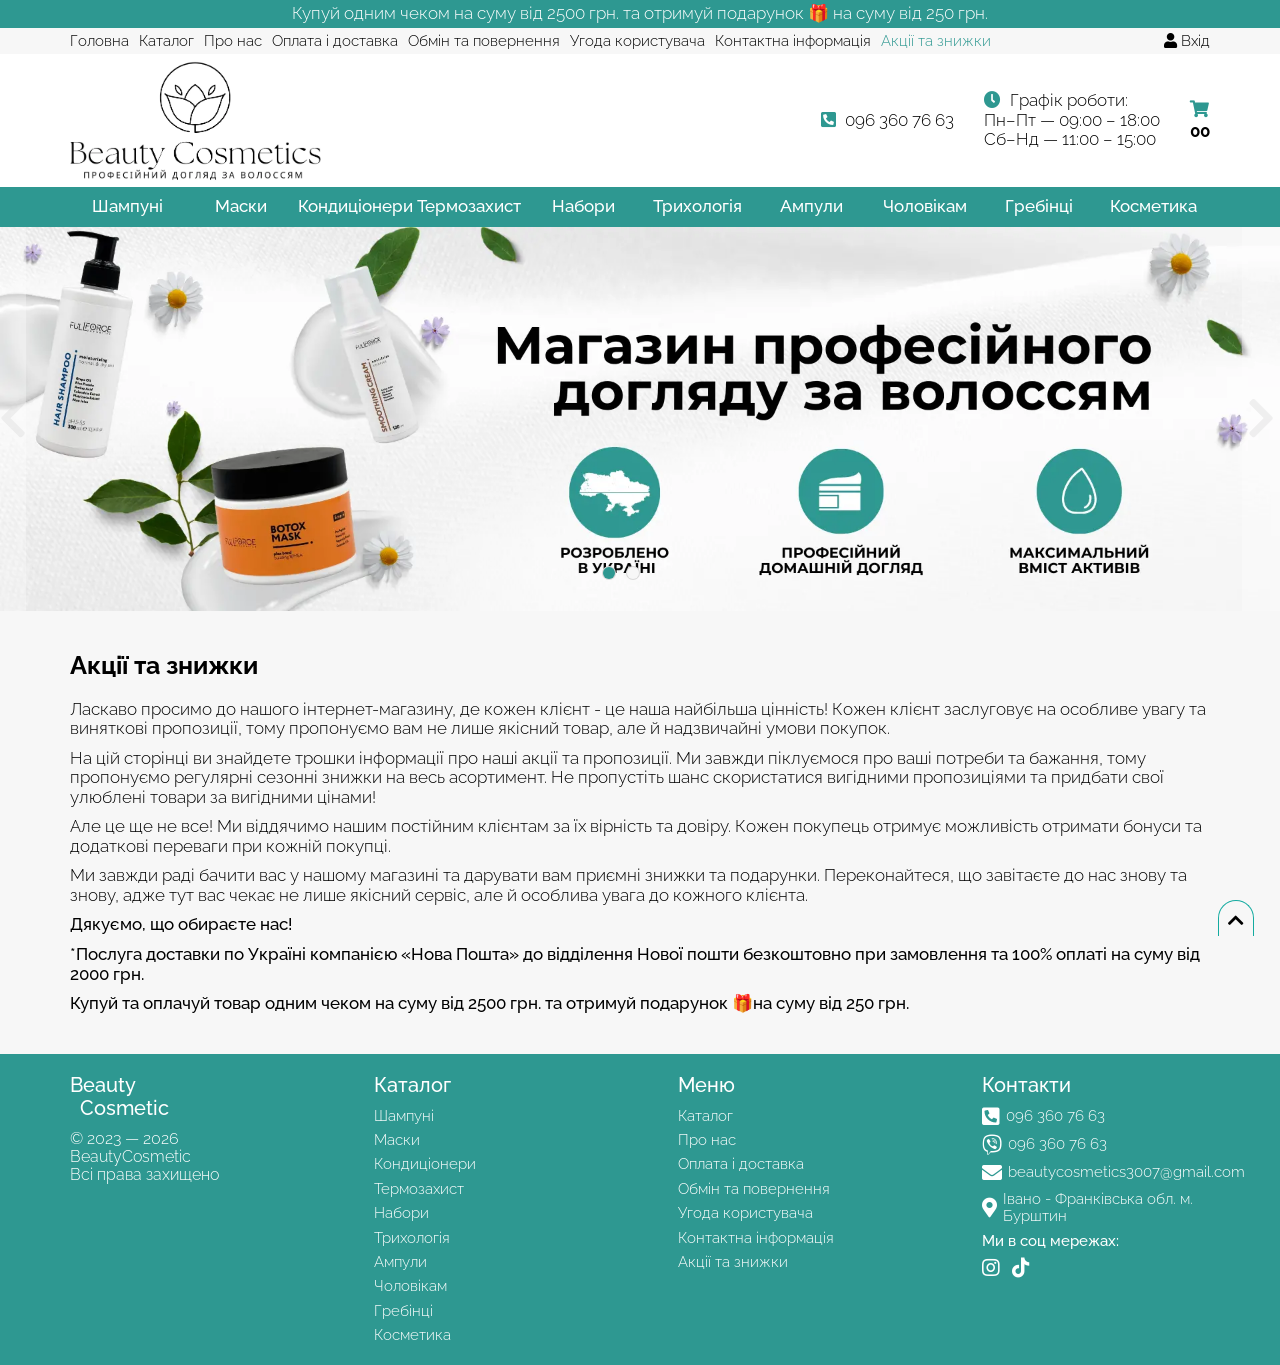
==== commit 02978869: "add new logo" ====
--- a/pages/akcii.html
+++ b/pages/akcii.html
@@ -166,12 +166,12 @@
          <div class="intro__row">
             <div class="intro__slider" id="introSlider">
                <picture>
-                  <source srcset="../img/intro/baner1.webp" type="image/webp">
-                  <img src="../img/intro/baner1.jpg" alt="logo" class="img">
+                  <source srcset="../img/intro/baner.webp" type="image/webp">
+                  <img src="../img/intro/baner.png" alt="logo" class="img">
                </picture>
                <picture>
-                  <source srcset="../img/intro/baner.webp" type="image/webp">
-                  <img src="../img/intro/baner.jpg" alt="logo" class="img">
+                  <source srcset="../img/intro/baner1.webp" type="image/webp">
+                  <img src="../img/intro/baner1.png" alt="logo" class="img">
                </picture>
             </div><!--/.intro__slider-->
             <a class="intro__link" href="catalog.html"></a>
--- a/css/style.min.css
+++ b/css/style.min.css
@@ -1,3 +1,3 @@
-@import url("https://fonts.googleapis.com/css2?family=Raleway:wght@300;500;700&display=swap");html{line-height:1.15;-webkit-text-size-adjust:100%}main{display:block}hr{box-sizing:content-box;height:0;overflow:visible}pre{font-family:monospace, monospace;font-size:1em}a{background-color:transparent}abbr[title]{border-bottom:none;text-decoration:underline;-webkit-text-decoration:underline dotted;text-decoration:underline dotted}b,strong{font-weight:bolder}code,kbd,samp{font-family:monospace, monospace;font-size:1em}small{font-size:80%}sub,sup{font-size:75%;line-height:0;position:relative;vertical-align:baseline}sub{bottom:-0.25em}sup{top:-0.5em}img{border-style:none}button,input,optgroup,select,textarea{font-family:inherit;font-size:100%;line-height:1.15;margin:0}button,input{overflow:visible}button,select{text-transform:none}button,[type="button"],[type="reset"],[type="submit"]{-webkit-appearance:button}button::-moz-focus-inner,[type="button"]::-moz-focus-inner,[type="reset"]::-moz-focus-inner,[type="submit"]::-moz-focus-inner{border-style:none;padding:0}button:-moz-focusring,[type="button"]:-moz-focusring,[type="reset"]:-moz-focusring,[type="submit"]:-moz-focusring{outline:1px dotted ButtonText}fieldset{padding:0.35em 0.75em 0.625em}legend{box-sizing:border-box;color:inherit;display:table;max-width:100%;padding:0;white-space:normal}progress{vertical-align:baseline}textarea{overflow:auto}[type="checkbox"],[type="radio"]{box-sizing:border-box;padding:0}[type="number"]::-webkit-inner-spin-button,[type="number"]::-webkit-outer-spin-button{height:auto}[type="search"]{-webkit-appearance:textfield;outline-offset:-2px}[type="search"]::-webkit-search-decoration{-webkit-appearance:none}::-webkit-file-upload-button{-webkit-appearance:button;font:inherit}details{display:block}summary{display:list-item}template{display:none}[hidden]{display:none}.img{display:block;max-width:100%;height:auto}.text__left{text-align:left}.text__right{text-align:right}.text__center{text-align:center}.hide{display:none}.mt-6{margin-top:6rem}@media (max-width: 991px){.mt-6{margin-top:4rem}}@media (max-width: 768px){.mt-6{margin-top:2rem}}.mt-5{margin-top:5rem}.mt-4{margin-top:4rem}@media (max-width: 768px){.mt-4{margin-top:2rem}}.mt-3{margin-top:3rem}.mt-2{margin-top:2rem}@media (max-width: 991px){.mt-2{margin-top:1rem}}*{border:0}html{font-size:10px;-webkit-user-select:none;-moz-user-select:none;user-select:none}body{font-family:"Raleway",sans-serif;font-size:1.6rem;font-weight:300;-webkit-font-smoothing:antialiased;color:#000;margin:0;padding:0;background-color:#fff;overflow-x:hidden}*,*::before,*::after{box-sizing:border-box;-moz-box-sizing:border-box;-webkit-box-sizing:border-box}nav,footer,header,aside{display:block}h1,h2,h3,h4,h5,h6{margin:0;font-size:inherit;font-weight:300}p{margin:0}img{vertical-align:top}input{font-family:inherit}input::-ms-clear{display:none}button{font-family:inherit;cursor:pointer}button::-moz-focus-inner{padding:0;border:0}textarea{font-family:inherit}:focus{outline:none}:active{outline:none}a:focus{outline:none}.container{max-width:1340px;width:100%;padding-left:1rem;padding-right:1rem;margin:0 auto}@media (max-width: 1366px){.container{max-width:1160px}}@media (max-width: 991px){.container{max-width:980px}}@media (max-width: 768px){.container{max-width:740}}@media (max-width: 576px){.container{max-width:560px}}.container-fluid{width:100%;padding-left:1rem;padding-right:1rem;margin:0 auto}.header{width:100%}.header__baner{width:100%;background-color:#2e9891;padding:0.4rem 0}.header__baner--row{text-align:center}.header__baner--row h3{color:#fff;font-weight:300;font-size:1.7rem;font-family:"Raleway",sans-serif}.header__menu{width:100%;background-color:#f7f7f7;padding:0.4rem 0}.header__menu--row{display:flex;justify-content:space-between;align-items:center}.nav__menu{list-style-type:none;margin:0;padding:0;display:flex;align-items:center}.nav__menu--item{margin-right:1rem}.nav__menu--item:last-child{margin-right:0}.nav__menu--item .active{color:#2e9891}.nav__menu--link{text-decoration:none;font-family:"Raleway",sans-serif;color:#000;font-weight:300;font-size:1.5rem;transition:color 0.1s linear}.nav__menu--link:hover{cursor:pointer;color:#2e9891}.nav__login{display:flex;align-items:center}.nav__login--popup{display:block;text-decoration:none}.nav__login--popup i{font-size:1.5rem;color:#000;transition:color 0.1s linear}.nav__login--popup span{font-family:"Raleway",sans-serif;font-weight:300;font-size:1.5rem;color:#000;transition:color 0.1s linear}.nav__login--popup:hover{cursor:pointer}.nav__login--popup:hover i{color:#2e9891}.nav__login--popup:hover span{color:#2e9891}.header__brand{width:100%;padding:0.4rem 0;background-color:#fff}.header__brand--row{display:flex;align-items:center;justify-content:space-between}.navbar__brand{width:26%}.navbar__content{display:flex;align-items:center}.navbar__content--phone{margin-right:3rem}.navbar__content--phone i{font-size:1.7rem;color:#2e9891;margin-right:0.5rem}.navbar__content--phone a{text-decoration:none;font-family:"Raleway",sans-serif;font-weight:300;color:#000;font-size:1.7rem;transition:color 0.1s linear}.navbar__content--phone a:hover{cursor:pointer;color:#2e9891}.navbar__content--time{margin-right:3rem}.navbar__content--time P{font-family:"Raleway",sans-serif;font-weight:300;color:#000;font-size:1.7rem}.navbar__content--time P i{font-size:1.7rem;color:#2e9891;margin-right:0.5rem}.navbar__content--time P span{font-family:"Raleway",sans-serif;font-weight:300;color:#000;font-size:1.7rem}.navbar__content--basket{text-decoration:none;display:block}.navbar__content--basket i{font-size:1.7rem;color:#2e9891;margin-bottom:0.5rem;transition:color 0.1s linear}.navbar__content--basket p{font-family:"Raleway",sans-serif;font-weight:700;color:#000;font-size:1.7rem}.navbar__content--basket:hover{cursor:pointer}.navbar__content--basket:hover i{color:#000}.header__product{width:100%;background-color:#2e9891}.product__menu{margin:0;padding:0;list-style-type:none;display:flex}.product__menu--item{width:10%;height:4rem;transition:background-color 0.2s linear}.product__menu--item:hover{background-color:#14aba0}.product__menu--link{text-decoration:none;display:flex;align-items:center;justify-content:center;width:100%;height:100%;color:#fff;font-family:"Raleway",sans-serif;font-size:1.7rem;font-weight:500}.active__item{background-color:#14aba0}.burger__btn{display:none;width:2rem;height:2rem;margin-right:1rem;position:relative}.burger__btn span{display:block;background-color:#000;width:1.6rem;height:0.2rem;position:absolute;left:0.1rem;top:0.8rem;transition:background-color 0.2s linear, width 0.2s linear, transform 0.2s linear}.burger__btn span:first-child{top:0.4rem}.burger__btn span:last-child{top:1.2rem}.burger__btn:hover{cursor:pointer}.burger__btn:hover span{background-color:#2e9891}.burger__btn--active span:first-child{width:0}.burger__btn--active span:nth-child(2){transform:rotate(45deg)}.burger__btn--active span:nth-child(3){transform:rotate(-45deg)}.burger__btn--active span:last-child{width:0}.intro{width:100%}.intro__row{position:relative}.intro__slider--prev{position:absolute;z-index:5;top:0;left:0;height:100%;width:3%;display:flex;align-items:center;justify-content:center;background-color:rgba(255,255,255,0);transition:background-color 0.2s linear}.intro__slider--prev i{font-size:4.5rem;color:rgba(255,255,255,0.3);transition:color 0.2s linear}.intro__slider--prev:hover{background-color:rgba(255,255,255,0.3)}.intro__slider--prev:hover i{color:rgba(255,255,255,0.6)}.intro__slider--next{position:absolute;z-index:5;top:0;right:0;height:100%;width:3%;display:flex;align-items:center;justify-content:center;background-color:rgba(255,255,255,0);transition:background-color 0.2s linear}.intro__slider--next i{font-size:4.5rem;color:rgba(255,255,255,0.3);transition:color 0.2s linear}.intro__slider--next:hover{background-color:rgba(255,255,255,0.3)}.intro__slider--next:hover i{color:rgba(255,255,255,0.6)}.intro__slider--dots{margin:0;padding:0;position:absolute;z-index:5;bottom:8%;left:calc(50% - 38px);list-style-type:none;display:flex;align-items:center}.intro__slider--dots li{margin-right:1rem;width:1.4rem;height:1.4rem;border-radius:50%;border:2px solid #fff;display:flex;align-items:center;justify-content:center}.intro__slider--dots li:last-child{margin-right:0}.intro__slider--dots li button{font-size:0;color:transparent;width:1.2rem;height:1.2rem;border:none;background-color:#fff;border-radius:50%}.intro__slider--dots .slick-active button{background-color:#2e9891}.intro__link{position:absolute;top:0;left:0;z-index:2;display:block;width:100%;height:100%;background:transparent;text-decoration:none}.about__block{margin-top:4rem}.about__block--row{display:flex;justify-content:space-between}.about__content{width:23%;display:flex;align-items:center;justify-content:space-between}.about__content--picture{width:25%}.about__content--text{width:70%;text-align:left}.about__content--text h3{color:#000;font-family:"Raleway",sans-serif;font-weight:500;font-size:1.7rem;margin-bottom:1rem}.about__content--text p{color:#000;font-family:"Raleway",sans-serif;font-weight:300;font-size:1.4rem}.main__slider{margin-top:4rem}.main__slider--title{text-align:center;margin-bottom:4rem}.main__slider--title h2{font-family:"Raleway",sans-serif;font-weight:500;font-size:2.5rem;color:#14aba0}.main__slider--row{width:100%}.product__slider--prev{position:absolute;left:-1rem;top:calc(50% - 2rem);z-index:5;width:4rem;height:4rem;background-color:transparent;border:1px solid;border-color:#2e9891;border-radius:50%;display:flex;align-items:center;justify-content:center;transition:border-color 0.2s linear}.product__slider--prev span{display:block;width:1rem;height:1rem;border-top:1px solid #000;border-left:1px solid #000;transform:rotate(-45deg);margin-left:0.5rem}.product__slider--prev:hover{border-color:#000}.product__slider--next{position:absolute;right:-1rem;top:calc(50% - 2rem);z-index:5;width:4rem;height:4rem;background-color:transparent;border:1px solid;border-color:#2e9891;border-radius:50%;display:flex;align-items:center;justify-content:center;transition:border-color 0.2s linear}.product__slider--next span{display:block;width:1rem;height:1rem;border-top:1px solid #000;border-right:1px solid #000;transform:rotate(45deg);margin-right:0.5rem}.product__slider--next:hover{border-color:#000}.product__card{border:1px solid transparent;border-radius:4px;padding:1rem;margin:0 1rem;position:relative}.product__card--akcia{display:none;position:absolute;z-index:5;top:0;left:0;padding:0.5rem 1rem;background-color:#2e9891}.product__card--akcia span{color:#fff;font-family:"Raleway",sans-serif;font-weight:300;font-size:1.7rem}.product__card--img{margin-bottom:1rem;overflow:hidden}.product__card--title{margin-bottom:1rem}.product__card--title P{font-family:"Raleway",sans-serif;font-weight:500;color:#000;font-size:1.4rem}.product__card--price{margin-bottom:1rem}.product__card--price span{font-family:"Raleway",sans-serif;font-weight:500;color:#000;font-size:1.5rem}.product__card--btn button{font-family:"Raleway",sans-serif;font-weight:500;color:#fff;font-size:1.8rem;background-color:#14aba0;padding:1rem 2rem;transition:background-color 0.1s linear}.product__card--btn button:hover{background-color:#2e9891}.product__card--btn button:active{transform:scale(0.98)}.product__card:hover{border:1px solid #14aba0;box-shadow:3px -3px 15px #14aba0}.about__us{margin-top:4rem;background-color:#f7f7f7;padding-top:2rem;padding-bottom:2rem}.about__title{text-align:center;border-bottom:1px solid #000;width:80%;padding-bottom:1rem;margin:0 auto 2rem auto}.about__title h2{font-family:"Raleway",sans-serif;font-weight:700;font-size:2.5rem;color:#000}.block__text{width:80%;margin:0 auto 2rem auto}.block__text--title{text-align:center;margin-bottom:1rem}.block__text--title h3{font-family:"Raleway",sans-serif;font-weight:500;font-size:2rem;color:#000}.block__text--title h4{font-family:"Raleway",sans-serif;font-size:2rem;font-weight:500;color:#14aba0;text-transform:uppercase}.block__text--text p{margin-bottom:1rem;font-family:"Raleway",sans-serif;font-weight:500;color:#000;font-size:1.7rem}.block__text--text p:last-child{margin-bottom:0}.block__text:last-child{margin:0 auto 0 auto}.block__text:nth-child(2){border-bottom:1px solid #000;padding-bottom:1rem}.footer{padding-top:2rem;padding-bottom:2rem;background-color:#2e9891}.footer__row{display:flex;align-items:flex-start;justify-content:space-between}.footer__brand{width:20%}.footer__brand--logo{margin-bottom:1rem}.footer__brand--logo p{font-family:"Raleway",sans-serif;font-weight:500;font-size:2rem;color:#fff}.footer__brand--logo p:last-child{margin-left:1rem}.footer__brand--copy{font-weight:300;font-size:1.6rem;color:#fff;font-family:"Raleway",sans-serif}.footer__catalog{width:20%}.footer__catalog--title{margin-bottom:1rem}.footer__catalog--title h3{font-family:"Raleway",sans-serif;color:#fff;font-weight:500;font-size:2rem}.footer__catalog--menu{margin:0;padding:0;list-style-type:none}.footer__catalog--menu li{margin-bottom:0.6rem}.footer__catalog--menu li:last-child{margin-bottom:0}.footer__catalog--menu li a{text-decoration:none;color:#fff;font-family:"Raleway",sans-serif;font-weight:300;font-size:1.5rem;transition:color 0.2s linear}.footer__catalog--menu li a:hover{color:#000}.footer__menu{width:20%}.footer__menu--title{margin-bottom:1rem}.footer__menu--title h3{font-family:"Raleway",sans-serif;color:#fff;font-weight:500;font-size:2rem}.footer__menu--menu{margin:0;padding:0;list-style-type:none}.footer__menu--menu li{margin-bottom:0.6rem}.footer__menu--menu li:last-child{margin-bottom:0}.footer__menu--menu li a{text-decoration:none;color:#fff;font-family:"Raleway",sans-serif;font-weight:300;font-size:1.5rem;transition:color 0.2s linear}.footer__menu--menu li a:hover{color:#000}.footer__contact{width:20%}.footer__contact--title{margin-bottom:1rem}.footer__contact--title h3{font-family:"Raleway",sans-serif;color:#fff;font-weight:500;font-size:2rem}.adres__phone{display:flex;align-items:center;margin-bottom:0.8rem}.adres__phone i{color:#fff;font-size:2rem;margin-right:0.6rem;transition:color 0.2s linear}.adres__phone a{text-decoration:none;font-family:"Raleway",sans-serif;font-weight:300;color:#fff;font-size:1.5rem;transition:color 0.2s linear}.adres__phone:hover i{color:#000}.adres__phone:hover a{color:#000}.adres__telegram{display:flex;align-items:center;margin-bottom:0.8rem}.adres__telegram i{color:#fff;font-size:2rem;margin-right:0.6rem;transition:color 0.2s linear}.adres__telegram a{text-decoration:none;font-family:"Raleway",sans-serif;font-weight:300;color:#fff;font-size:1.5rem;transition:color 0.2s linear}.adres__telegram:hover i{color:#000}.adres__telegram:hover a{color:#000}.adres__mail{display:flex;align-items:center;margin-bottom:0.8rem}.adres__mail i{color:#fff;font-size:2rem;margin-right:0.6rem;transition:color 0.2s linear}.adres__mail a{text-decoration:none;font-family:"Raleway",sans-serif;font-weight:300;color:#fff;font-size:1.5rem;transition:color 0.2s linear}.adres__mail:hover i{color:#000}.adres__mail:hover a{color:#000}.adres__map{display:flex;align-items:center;margin-bottom:0.8rem}.adres__map i{color:#fff;font-size:2rem;margin-right:0.6rem}.adres__map span{text-decoration:none;font-family:"Raleway",sans-serif;font-weight:300;color:#fff;font-size:1.5rem}.adres__social p{margin-bottom:0.8rem;font-family:"Raleway",sans-serif;color:#fff;font-weight:500;font-size:1.5rem}.adres__social a{text-decoration:none;margin-right:0.8rem}.adres__social a:last-child{margin-right:0}.adres__social a i{color:#fff;font-size:2rem;transition:color 0.2s linear}.adres__social a:hover i{color:#000}.back__top{position:fixed;right:2%;bottom:-3.6rem;z-index:10;width:3.6rem;height:3.6rem;background-color:#f7f7f7;border:1px solid;border-color:#14aba0;border-radius:50%;border-bottom-left-radius:0;border-bottom-right-radius:0;border-bottom:none;display:flex;align-items:center;justify-content:center;transition:bottom 0.2s linear, border-color 0.2s linear}.back__top--content{position:relative}.back__top--content span{position:absolute;top:calc(50% - 1rem);left:-7rem;padding:0.3rem 0.6rem;background-color:#000;color:#fff;font-family:"Raleway",sans-serif;font-weight:300;font-size:1.2rem;border-radius:2px;visibility:hidden;opacity:0;transition:opacity 0.2s linear, visibility 0.2s linear}.back__top--content span::after{position:absolute;right:-10%;top:calc(50% - 4px);content:"";width:0;height:0;border-top:4px solid rgba(0,0,0,0);border-bottom:4px solid rgba(0,0,0,0);border-left:4px solid #000}.back__top--content i{font-size:1.8rem;margin-top:0.5rem}.back__top:hover{cursor:pointer;border-color:#000}.back__top:hover .back__top--content span{visibility:visible;opacity:1}.back__top--active{bottom:0}.about__me{background-color:#f7f7f7;padding-top:4rem;padding-bottom:4rem}.me__title h3{font-weight:700;font-size:2.5rem;color:#000;font-family:"Raleway",sans-serif}.me__text{margin-top:1rem}.me__text p{font-family:"Raleway",sans-serif;color:#000;font-size:1.7rem;font-weight:500}.me__text p span{font-weight:700}.me__list{margin:0;padding:0;margin-top:4rem;list-style-type:disc}.me__list p{margin-bottom:1rem;font-family:"Raleway",sans-serif;color:#000;font-weight:700;font-size:2.5rem}.me__list p:last-child{margin-bottom:0}.me__list li{margin-bottom:2rem}.me__list li:last-child{margin-bottom:0}.me__list li p{font-weight:500;font-size:1.7rem}.me__list li p span{font-weight:700}.dostavka{background-color:#f7f7f7;padding:4rem 0}.dostavka__title{margin-bottom:1rem}.dostavka__title h3{font-family:"Raleway",sans-serif;color:#000;font-size:2.5rem;font-weight:700}.dostavka__suptitle{margin-bottom:1rem}.dostavka__suptitle h3{font-family:"Raleway",sans-serif;color:#000;font-weight:700;font-size:1.7rem}.dostavka__block{margin-bottom:1rem}.dostavka__block--title{display:flex;align-items:center;margin-bottom:1rem}.dostavka__block--title picture{width:2%;margin-right:0.6rem}.dostavka__block--title span{font-family:"Raleway",sans-serif;color:#000;font-weight:700;font-size:1.7rem}.dostavka__block--text p{color:#000;font-weight:300;font-family:"Raleway",sans-serif;font-size:1.7rem;margin-bottom:1rem}.dostavka__block--text p span{font-weight:700}.dostavka__block--text p:last-child{margin-bottom:0}.oplata__block{border-top:1px solid #000;padding-top:1rem}.oplata__block--title{margin-bottom:1rem}.oplata__block--title h3{font-family:"Raleway",sans-serif;color:#000;font-weight:700;font-size:1.7rem}.oplata__block--text p{font-family:"Raleway",sans-serif;color:#000;font-weight:300;font-size:1.7rem;margin-bottom:1rem}.oplata__block--text p:first-child{display:flex;align-items:center}.oplata__block--text p img{margin-left:1rem}.oplata__block--text p:last-child{margin-bottom:0;font-weight:700}.oplata__block--text p span{font-weight:700}.obmin{background-color:#f7f7f7;padding:4rem 0}.obmin__row--title{margin-bottom:2rem}.obmin__row--title h3{font-family:"Raleway",sans-serif;color:#000;font-size:2.5rem;font-weight:700}.obmin__row--block{margin-bottom:2rem}.obmin__row--block h3{font-family:"Raleway",sans-serif;color:#000;font-size:1.7rem;font-weight:700;margin-bottom:1rem}.obmin__row--block h3 a{color:#2e9891;margin-left:0.5rem;text-decoration:underline;transition:color 0.2s linear}.obmin__row--block h3 a:hover{color:#000}.obmin__row--block P{font-family:"Raleway",sans-serif;color:#000;font-size:1.7rem;font-weight:300;margin-bottom:1rem}.obmin__row--block P:last-child{margin-bottom:0}.obmin__row--block P span{font-weight:700}.obmin__row--block P a{text-decoration:underline;color:#2e9891;transition:color 0.2s linear;font-weight:700;margin:0 0.5rem}.obmin__row--block P a:hover{color:#000;cursor:pointer}.contact__title{margin-bottom:6rem}@media (max-width: 991px){.contact__title{margin-bottom:4rem}}@media (max-width: 768px){.contact__title{margin-bottom:2rem}}.contact__title--title{text-align:center}.contact__title h1{text-transform:uppercase;font-family:"Raleway",sans-serif;color:#000;font-size:2.5rem;font-weight:700;border-bottom:1px solid #14aba0;display:inline}.contact__block{margin-bottom:6rem}@media (max-width: 991px){.contact__block{margin-bottom:4rem}}@media (max-width: 768px){.contact__block{margin-bottom:2rem}}.contact__block--row{display:flex;justify-content:space-between;align-items:flex-start}.contact__address{width:46%}.contact__address--line{margin-bottom:2rem;display:flex;align-items:center}.contact__address--line:last-child{margin-bottom:0}.contact__address--line i{color:#14aba0;font-size:2.5rem;margin-right:1rem}.contact__address--line span{color:#000;font-weight:500;font-family:"Raleway",sans-serif;font-size:1.7rem}.contact__form{width:46%}.contact__form--block{width:100%;position:relative;margin-bottom:4.5rem}.contact__form--block i{position:absolute;bottom:0;left:0;font-size:2.5rem;color:#14aba0}.contact__form--block input{font-weight:500;font-size:1.7rem;color:#000;font-family:"Raleway",sans-serif;position:absolute;bottom:0;right:0;width:93%;height:3.5rem;border:none;background-color:transparent;border-bottom:1px solid #d9d9d9}.contact__form--block input:focus{outline:none;border-bottom-color:#2e9891}@media (max-width: 768px){.contact__form--block input{font-size:1.6rem}}.contact__form--block label{position:relative;top:-1rem;left:9%;font-size:1.7rem;font-weight:500;color:#000;font-family:"Raleway",sans-serif;transition:font-size 0.1s linear, top 0.1s linear}.contact__form--block textarea{font-weight:500;font-size:1.7rem;color:#000;font-family:"Raleway",sans-serif;position:absolute;bottom:0;right:0;width:93%;height:4rem;border:none;background-color:transparent;border-bottom:1px solid #d9d9d9;resize:none}.contact__form--block textarea:focus{outline:none;border-bottom-color:#2e9891}@media (max-width: 768px){.contact__form--block textarea{font-size:1.6rem}}@media (max-width: 768px){.contact__form--block{margin-bottom:3.5rem}}.contact__form--button{margin-bottom:1.5rem}.contact__form--button button{border:none;background-color:transparent;font-family:"Raleway",sans-serif;font-size:1.7rem;color:#000;font-weight:500;margin:0;padding:1.5rem;background-color:#f7f7f7;border:1px solid #f7f7f7;transition:background-color 0.2s linear, color 0.2s linear}.contact__form--button button i{margin-left:0.5rem;color:#000;font-size:1.7rem;transition:color 0.2s linear}.contact__form--button button:hover{background-color:#2e9891;color:#fff;cursor:pointer}.contact__form--button button:hover i{color:#fff}.contact__form--button button:active{transform:scale(0.97)}@media (max-width: 991px){.contact__form--button{margin-bottom:1rem}}.error__text{width:100%;height:2.2rem;font-family:"Raleway",sans-serif;font-weight:500;font-size:1.7rem;color:#2e9891}#name:focus ~ label[for="name"]{font-size:1.2rem;top:-2.7rem}#email:focus ~ label[for="email"]{font-size:1.2rem;top:-2.7rem}#phone:focus ~ label[for="phone"]{font-size:1.2rem;top:-2.7rem}#message:focus ~ label[for="message"]{font-size:1.2rem;top:-3.5rem}.contact__line{margin-bottom:6rem}@media (max-width: 991px){.contact__line{margin-bottom:4rem}}@media (max-width: 768px){.contact__line{margin-bottom:2rem}}.contact__line--line{width:100%;height:0.1rem}.contact__line--line hr{background-color:#14aba0;width:100%;height:100%;display:block}.promotion{background-color:#f7f7f7;padding:4rem 0}.promotion__row--title{margin-bottom:2rem}.promotion__row--title h2{font-family:"Raleway",sans-serif;color:#000;font-weight:700;font-size:2.5rem}.promotion__row--content p{margin-bottom:1rem;font-family:"Raleway",sans-serif;color:#000;font-weight:300;font-size:1.7rem}.promotion__row--content p:last-child{margin-bottom:0}.promotion__row--content p span{font-weight:500}.oferta{padding:4rem 0;background-color:#f7f7f7}.oferta__row--title{margin-bottom:2rem}.oferta__row--title h2{font-family:"Raleway",sans-serif;color:#000;font-size:2.5rem;font-weight:700;margin-bottom:0.2rem}.oferta__row--title h3{font-family:"Raleway",sans-serif;color:#000;font-size:1.7rem;font-weight:500}.oferta__row--text{margin-bottom:2rem}.oferta__row--text p{color:#000;font-family:"Raleway",sans-serif;font-weight:300;font-size:1.7rem}.oferta__row--text p a{text-decoration:none;color:#2e9891;font-weight:500;transition:color 0.2s linear}.oferta__row--text p a:hover{color:#000}.oferta__row--list{margin:0;padding:0 0 0 1.5rem;list-style-type:decimal}.oferta__row--list li{margin-bottom:1rem}.oferta__row--list li:last-child{margin-bottom:0}.oferta__row--list li p{margin-left:-1.5rem;margin-bottom:0.3rem;font-family:"Raleway",sans-serif;color:#000;font-weight:300;font-size:1.7rem}.oferta__row--list li p:first-child{margin-left:0}.oferta__row--list li p:last-child{margin-bottom:0}.catalog{padding:4rem 0}.catalog__row--title{display:flex;align-items:center;justify-content:space-between}.catalog__row--content{margin-top:4rem}.catalog__title h3{font-family:"Raleway",sans-serif;color:#000;font-weight:700;font-size:2.5rem}.catalog__sort{display:flex;align-items:center}.catalog__sort h4{font-family:"Raleway",sans-serif;color:#000;font-weight:300;font-size:1.7rem}.catalog__sort--radio{margin-left:1rem;display:flex;border:1px solid #d9d9d9}.catalog__sort--radio input{-webkit-appearance:none;-moz-appearance:none;appearance:none}.catalog__sort--radio input:checked+label{background-color:#14aba0;color:#fff}.catalog__sort--radio label{padding:0.5rem 1.5rem;display:block;font-family:"Raleway",sans-serif;color:#000;font-weight:300;font-size:1.7rem;background-color:#f7f7f7}.catalog__sort--radio label:hover{cursor:pointer}.catalog__sort--radio label:nth-child(4){border-left:1px solid #d9d9d9;border-right:1px solid #d9d9d9}.catalog__sort--radio label:nth-child(6){border-right:1px solid #d9d9d9}.catalog__tovariv{display:flex;align-items:flex-start;flex-wrap:wrap}.catalog__tovariv .product__card{width:22%;margin-bottom:4rem}.catalog__tovariv .product__card:last-child{margin-bottom:0}.pagination{margin-top:4rem;text-align:center}.pagination__link{display:inline-block;font-family:"Raleway",sans-serif;text-decoration:none;color:#000;font-size:1.5rem;border:1px solid #d9d9d9;width:3rem;height:3rem;background-color:#f7f7f7;line-height:2.8rem;margin-left:0.2rem}.pagination__link:first-child{margin-left:0}.pagination__link--current{background-color:#2e9891;color:#fff}.tovar{padding:4rem 0}.tovar__title{margin-bottom:2rem}.tovar__title h3{color:#000;font-family:"Raleway",sans-serif;font-weight:500;font-size:2.5rem;margin-bottom:0.5rem}.tovar__title p{color:#14aba0;font-family:"Raleway",sans-serif;font-size:1.7rem;font-weight:300}.tovar__block{display:flex;align-items:flex-start;justify-content:space-between}.tovar__block--galery{width:49%}.tovar__block--opys{width:49%}.img__b{width:100%;display:flex;align-items:center;justify-content:center;margin-bottom:2rem}.img__sm{display:flex;justify-content:center}.img__sm a{display:block;width:20%;margin-right:1rem;text-decoration:none}.img__sm a:last-child{margin-right:0}.block__price{margin-bottom:1.5rem}.block__price span{font-family:"Raleway",sans-serif;font-weight:500;color:#000;font-size:1.7rem}.block__title{margin-bottom:0.5rem}.block__title p{font-family:"Raleway",sans-serif;font-weight:500;color:#000;font-size:1.7rem}.block__size{margin-bottom:1.5rem}.block__size input{-webkit-appearance:none;-moz-appearance:none;appearance:none;display:none}.block__size input:checked+label{background-color:#14aba0;color:#fff}.block__size label{padding:0.5rem 1.5rem;font-family:"Raleway",sans-serif;color:#000;font-weight:500;font-size:1.7rem;background-color:#d9d9d9;display:inline-block}.block__size label:hover{cursor:pointer}.block__btn{margin-bottom:1.5rem}.block__btn button{font-family:"Raleway",sans-serif;font-weight:500;color:#fff;font-size:1.8rem;background-color:#14aba0;padding:1rem 2rem;transition:background-color 0.1s linear}.block__btn button:hover{background-color:#2e9891}.block__btn button:active{transform:scale(0.98)}.block__opys{border-top:1px solid #000;border-bottom:1px solid #000;padding:1rem 0}.block__opys--option h3{font-family:"Raleway",sans-serif;font-weight:500;color:#000;font-size:1.7rem;margin-bottom:1rem}.block__opys--option div{display:flex;margin-bottom:1rem}.block__opys--option div:last-child{margin-bottom:0}.block__opys--option div p{font-family:"Raleway",sans-serif;font-weight:500;color:#000;font-size:1.3rem}.block__opys--option div p:first-child{font-weight:300;width:25%}.block__opys--title{margin:1.5rem 0}.block__opys--title h3{font-family:"Raleway",sans-serif;font-weight:500;color:#14aba0;font-size:2rem}.block__opys--description{border-top:1px solid #000;padding-top:1.5rem;margin-bottom:1.5rem}.block__opys--description h4{font-family:"Raleway",sans-serif;color:#000;font-size:1.7rem;font-weight:500;margin-bottom:0.5rem}.block__opys--description p{font-family:"Raleway",sans-serif;color:#000;font-size:1.5rem;font-weight:300}.block__opys--use{border-top:1px solid #000;padding-top:1.5rem;margin-bottom:1.5rem}.block__opys--use h4{font-family:"Raleway",sans-serif;color:#000;font-size:1.7rem;font-weight:500;margin-bottom:0.5rem}.block__opys--use p{font-family:"Raleway",sans-serif;color:#000;font-size:1.5rem;font-weight:300}.block__opys--contains{border-top:1px solid #000;padding-top:1.5rem}.block__opys--contains h4{font-family:"Raleway",sans-serif;color:#000;font-size:1.7rem;font-weight:500;margin-bottom:0.5rem}.block__opys--contains p{font-family:"Raleway",sans-serif;color:#000;font-size:1.5rem;font-weight:300}.modal{position:fixed;top:0;left:0;z-index:2000;width:100%;height:100vh;opacity:0;transform-origin:center center;transform:scale(0);visibility:hidden;transition:transform 0.5s linear, opacity 0.5s linear, visibility 0.5s linear}.modal__open{transform:scale(1);opacity:1;visibility:visible}.modal__mask{width:100%;height:100%;display:flex;align-items:center;justify-content:center;background-color:rgba(0,0,0,0.7)}.modal__content{position:relative;width:38%;background-color:#fff;padding:2rem}.modal__content--close{text-align:right}.modal__content--close button{border:none;background-color:transparent}.modal__content--close button i{font-size:2.6rem;color:#d9d9d9;transition:color 0.2s linear}.modal__content--close button:focus{outline:none}.modal__content--close button:hover{cursor:pointer}.modal__content--close button:hover i{color:#000}.modal__content--tabs{margin-bottom:-1px}.modal__content--body{border:1px solid #d9d9d9;padding:3rem}.modal__content--active{display:none}.switch__tabs{background-color:#fff;font-family:"Raleway",sans-serif;font-weight:700;font-size:1.7rem;color:#000;padding:0 2.5rem;border:1px solid #d9d9d9;margin-right:-5px;height:4.6rem;line-height:4.7rem}.switch__tabs--active{border-bottom:0}.switch__tabs--active:hover{cursor:default}.modal__login{display:none}.modal__login--active{display:block}.login__form--block{display:flex;flex-direction:column;align-items:flex-start;margin-bottom:0.3rem}.login__form--block label{font-family:"Raleway",sans-serif;color:#000;font-weight:300;font-size:1.7rem;margin-bottom:0.5rem}.login__form--block input{border:1px solid #d9d9d9;width:100%;height:4rem;padding-left:1rem;margin-bottom:0.5rem}.login__form--block input:focus{border:1px solid #14aba0}.login__form--block p{font-weight:500;font-family:"Raleway",sans-serif;font-size:1.3rem;color:#14aba0;opacity:0;visibility:hidden}.login__form--button button{background-color:#d9d9d9;font-family:"Raleway",sans-serif;font-size:1.7rem;color:#000;font-weight:500;margin:0;padding:1.2rem 1rem;border:1px solid #d9d9d9;transition:background-color 0.2s linear, color 0.2s linear}.login__form--button button i{margin-left:0.5rem;color:#000;font-size:1.7rem;transition:color 0.2s linear}.login__form--button button:hover{background-color:#2e9891;color:#fff;cursor:pointer}.login__form--button button:hover i{color:#fff}.login__form--button button:active{transform:scale(0.97)}.login__form--button button:last-child{margin-left:1.5rem;background-color:transparent;border:none}.login__form--button button:last-child:hover{color:#2e9891}.modal__register{display:none}.modal__register--active{display:block}.register__form--block{display:flex;flex-direction:column;align-items:flex-start;margin-bottom:0.3rem}.register__form--block label{font-family:"Raleway",sans-serif;color:#000;font-weight:300;font-size:1.7rem;margin-bottom:0.5rem}.register__form--block input{border:1px solid #d9d9d9;width:100%;height:4rem;padding-left:1rem;margin-bottom:0.5rem}.register__form--block input:focus{border:1px solid #14aba0}.register__form--block p{font-weight:500;font-family:"Raleway",sans-serif;font-size:1.3rem;color:#14aba0;opacity:0;visibility:hidden}.register__form--button button{background-color:#d9d9d9;font-family:"Raleway",sans-serif;font-size:1.7rem;color:#000;font-weight:500;margin:0;padding:1.2rem 1rem;border:1px solid #d9d9d9;transition:background-color 0.2s linear, color 0.2s linear}.register__form--button button i{margin-left:0.5rem;color:#000;font-size:1.7rem;transition:color 0.2s linear}.register__form--button button:hover{background-color:#2e9891;color:#fff;cursor:pointer}.register__form--button button:hover i{color:#fff}.register__form--button button:active{transform:scale(0.97)}.register__oferta{margin-top:0.5rem}.register__oferta p{font-family:"Raleway",sans-serif;font-weight:300;color:#000;font-size:1.3rem}.register__oferta a{font-family:"Raleway",sans-serif;font-weight:500;color:#000;font-size:1.3rem;text-decoration:none;transition:color 0.2s linear}.register__oferta a:hover{color:#2e9891;cursor:pointer}.modal__recover{display:none;width:38%;background-color:#fff;padding:2rem}.modal__recover--active{display:block}.recover__close{text-align:right}.recover__close button{border:none;background-color:transparent}.recover__close button i{font-size:2.6rem;color:#d9d9d9;transition:color 0.2s linear}.recover__close button:focus{outline:none}.recover__close button:hover{cursor:pointer}.recover__close button:hover i{color:#000}.recover__title{-moz-text-align-last:left;text-align-last:left;margin-bottom:1rem}.recover__title h3{font-family:"Raleway",sans-serif;color:#000;font-weight:500;font-size:2.7rem}.recover__text{text-align:left;margin-bottom:1rem}.recover__text p{font-family:"Raleway",sans-serif;color:#000;font-size:1.7rem;font-weight:300}.revover__form--block{display:flex;flex-direction:column;align-items:flex-start;margin-bottom:0.3rem}.revover__form--block label{font-family:"Raleway",sans-serif;color:#000;font-weight:300;font-size:1.7rem;margin-bottom:0.5rem}.revover__form--block input{border:1px solid #d9d9d9;width:100%;height:4rem;padding-left:1rem;margin-bottom:0.5rem}.revover__form--block input:focus{border:1px solid #14aba0}.revover__form--block p{font-weight:500;font-family:"Raleway",sans-serif;font-size:1.3rem;color:#14aba0;opacity:0;visibility:hidden}.revover__form--button button{background-color:#d9d9d9;font-family:"Raleway",sans-serif;font-size:1.7rem;color:#000;font-weight:500;margin:0;padding:1.2rem 1rem;border:1px solid #d9d9d9;transition:background-color 0.2s linear, color 0.2s linear}.revover__form--button button i{margin-left:0.5rem;color:#000;font-size:1.7rem;transition:color 0.2s linear}.revover__form--button button:hover{background-color:#2e9891;color:#fff;cursor:pointer}.revover__form--button button:hover i{color:#fff}.revover__form--button button:active{transform:scale(0.97)}.slick-slider{position:relative;-webkit-user-select:none;-moz-user-select:none;user-select:none;touch-action:pan-y;-webkit-tap-highlight-color:transparent}.slick-list{position:relative;overflow:hidden;margin:0;padding:0}.slick-list:focus{outline:none}.slick-slider .slick-track,.slick-slider .slick-list{transform:translate3d(0, 0, 0)}.slick-track{position:relative;left:0;top:0;margin-left:auto;margin-right:auto}.slick-slide{float:left;height:100%;min-height:1px}[dir="rtl"] .slick-slide{float:right}
+@import url("https://fonts.googleapis.com/css2?family=Raleway:wght@300;500;700&display=swap");html{line-height:1.15;-webkit-text-size-adjust:100%}main{display:block}hr{box-sizing:content-box;height:0;overflow:visible}pre{font-family:monospace, monospace;font-size:1em}a{background-color:transparent}abbr[title]{border-bottom:none;text-decoration:underline;-webkit-text-decoration:underline dotted;text-decoration:underline dotted}b,strong{font-weight:bolder}code,kbd,samp{font-family:monospace, monospace;font-size:1em}small{font-size:80%}sub,sup{font-size:75%;line-height:0;position:relative;vertical-align:baseline}sub{bottom:-0.25em}sup{top:-0.5em}img{border-style:none}button,input,optgroup,select,textarea{font-family:inherit;font-size:100%;line-height:1.15;margin:0}button,input{overflow:visible}button,select{text-transform:none}button,[type="button"],[type="reset"],[type="submit"]{-webkit-appearance:button}button::-moz-focus-inner,[type="button"]::-moz-focus-inner,[type="reset"]::-moz-focus-inner,[type="submit"]::-moz-focus-inner{border-style:none;padding:0}button:-moz-focusring,[type="button"]:-moz-focusring,[type="reset"]:-moz-focusring,[type="submit"]:-moz-focusring{outline:1px dotted ButtonText}fieldset{padding:0.35em 0.75em 0.625em}legend{box-sizing:border-box;color:inherit;display:table;max-width:100%;padding:0;white-space:normal}progress{vertical-align:baseline}textarea{overflow:auto}[type="checkbox"],[type="radio"]{box-sizing:border-box;padding:0}[type="number"]::-webkit-inner-spin-button,[type="number"]::-webkit-outer-spin-button{height:auto}[type="search"]{-webkit-appearance:textfield;outline-offset:-2px}[type="search"]::-webkit-search-decoration{-webkit-appearance:none}::-webkit-file-upload-button{-webkit-appearance:button;font:inherit}details{display:block}summary{display:list-item}template{display:none}[hidden]{display:none}.img{display:block;max-width:100%;height:auto}.text__left{text-align:left}.text__right{text-align:right}.text__center{text-align:center}.hide{display:none}.mt-6{margin-top:6rem}@media (max-width: 991px){.mt-6{margin-top:4rem}}@media (max-width: 768px){.mt-6{margin-top:2rem}}.mt-5{margin-top:5rem}.mt-4{margin-top:4rem}@media (max-width: 768px){.mt-4{margin-top:2rem}}.mt-3{margin-top:3rem}.mt-2{margin-top:2rem}@media (max-width: 991px){.mt-2{margin-top:1rem}}*{border:0}html{font-size:10px;-webkit-user-select:none;-moz-user-select:none;user-select:none}body{font-family:"Raleway",sans-serif;font-size:1.6rem;font-weight:300;-webkit-font-smoothing:antialiased;color:#000;margin:0;padding:0;background-color:#fff;overflow-x:hidden}*,*::before,*::after{box-sizing:border-box;-moz-box-sizing:border-box;-webkit-box-sizing:border-box}nav,footer,header,aside{display:block}h1,h2,h3,h4,h5,h6{margin:0;font-size:inherit;font-weight:300}p{margin:0}img{vertical-align:top}input{font-family:inherit}input::-ms-clear{display:none}button{font-family:inherit;cursor:pointer}button::-moz-focus-inner{padding:0;border:0}textarea{font-family:inherit}:focus{outline:none}:active{outline:none}a:focus{outline:none}.container{max-width:1340px;width:100%;padding-left:1rem;padding-right:1rem;margin:0 auto}@media (max-width: 1366px){.container{max-width:1160px}}@media (max-width: 991px){.container{max-width:980px}}@media (max-width: 768px){.container{max-width:740}}@media (max-width: 576px){.container{max-width:560px}}.container-fluid{width:100%;padding-left:1rem;padding-right:1rem;margin:0 auto}.header{width:100%}.header__baner{width:100%;background-color:#2e9891;padding:0.4rem 0}.header__baner--row{text-align:center}.header__baner--row h3{color:#fff;font-weight:300;font-size:1.7rem;font-family:"Raleway",sans-serif}.header__menu{width:100%;background-color:#f7f7f7;padding:0.4rem 0}.header__menu--row{display:flex;justify-content:space-between;align-items:center}.nav__menu{list-style-type:none;margin:0;padding:0;display:flex;align-items:center}.nav__menu--item{margin-right:1rem}.nav__menu--item:last-child{margin-right:0}.nav__menu--item .active{color:#2e9891}.nav__menu--link{text-decoration:none;font-family:"Raleway",sans-serif;color:#000;font-weight:300;font-size:1.5rem;transition:color 0.1s linear}.nav__menu--link:hover{cursor:pointer;color:#2e9891}.nav__login{display:flex;align-items:center}.nav__login--popup{display:block;text-decoration:none}.nav__login--popup i{font-size:1.5rem;color:#000;transition:color 0.1s linear}.nav__login--popup span{font-family:"Raleway",sans-serif;font-weight:300;font-size:1.5rem;color:#000;transition:color 0.1s linear}.nav__login--popup:hover{cursor:pointer}.nav__login--popup:hover i{color:#2e9891}.nav__login--popup:hover span{color:#2e9891}.header__brand{width:100%;padding:0.4rem 0;background-color:#fff}.header__brand--row{display:flex;align-items:center;justify-content:space-between}.navbar__brand{width:22%}.navbar__content{display:flex;align-items:center}.navbar__content--phone{margin-right:3rem}.navbar__content--phone i{font-size:1.7rem;color:#2e9891;margin-right:0.5rem}.navbar__content--phone a{text-decoration:none;font-family:"Raleway",sans-serif;font-weight:300;color:#000;font-size:1.7rem;transition:color 0.1s linear}.navbar__content--phone a:hover{cursor:pointer;color:#2e9891}.navbar__content--time{margin-right:3rem}.navbar__content--time P{font-family:"Raleway",sans-serif;font-weight:300;color:#000;font-size:1.7rem}.navbar__content--time P i{font-size:1.7rem;color:#2e9891;margin-right:0.5rem}.navbar__content--time P span{font-family:"Raleway",sans-serif;font-weight:300;color:#000;font-size:1.7rem}.navbar__content--basket{text-decoration:none;display:block}.navbar__content--basket i{font-size:1.7rem;color:#2e9891;margin-bottom:0.5rem;transition:color 0.1s linear}.navbar__content--basket p{font-family:"Raleway",sans-serif;font-weight:700;color:#000;font-size:1.7rem}.navbar__content--basket:hover{cursor:pointer}.navbar__content--basket:hover i{color:#000}.header__product{width:100%;background-color:#2e9891}.product__menu{margin:0;padding:0;list-style-type:none;display:flex}.product__menu--item{width:10%;height:4rem;transition:background-color 0.2s linear}.product__menu--item:hover{background-color:#14aba0}.product__menu--link{text-decoration:none;display:flex;align-items:center;justify-content:center;width:100%;height:100%;color:#fff;font-family:"Raleway",sans-serif;font-size:1.7rem;font-weight:500}.active__item{background-color:#14aba0}.burger__btn{display:none;width:2rem;height:2rem;margin-right:1rem;position:relative}.burger__btn span{display:block;background-color:#000;width:1.6rem;height:0.2rem;position:absolute;left:0.1rem;top:0.8rem;transition:background-color 0.2s linear, width 0.2s linear, transform 0.2s linear}.burger__btn span:first-child{top:0.4rem}.burger__btn span:last-child{top:1.2rem}.burger__btn:hover{cursor:pointer}.burger__btn:hover span{background-color:#2e9891}.burger__btn--active span:first-child{width:0}.burger__btn--active span:nth-child(2){transform:rotate(45deg)}.burger__btn--active span:nth-child(3){transform:rotate(-45deg)}.burger__btn--active span:last-child{width:0}.intro{width:100%}.intro__row{position:relative}.intro__slider--prev{position:absolute;z-index:5;top:0;left:0;height:100%;width:2%;display:flex;align-items:center;justify-content:center;background-color:rgba(255,255,255,0.3);transition:background-color 0.2s linear}.intro__slider--prev i{font-size:4.5rem;color:rgba(217,217,217,0.4);transition:color 0.2s linear}.intro__slider--prev:hover{background-color:rgba(255,255,255,0.6)}.intro__slider--prev:hover i{color:rgba(217,217,217,0.8)}.intro__slider--next{position:absolute;z-index:5;top:0;right:0;height:100%;width:3%;display:flex;align-items:center;justify-content:center;background-color:rgba(255,255,255,0.3);transition:background-color 0.2s linear}.intro__slider--next i{font-size:4.5rem;color:rgba(217,217,217,0.4);transition:color 0.2s linear}.intro__slider--next:hover{background-color:rgba(255,255,255,0.6)}.intro__slider--next:hover i{color:rgba(217,217,217,0.8)}.intro__slider--dots{margin:0;padding:0;position:absolute;z-index:5;bottom:8%;left:calc(50% - 38px);list-style-type:none;display:flex;align-items:center}.intro__slider--dots li{margin-right:1rem;width:1.4rem;height:1.4rem;border-radius:50%;border:2px solid #d9d9d9;display:flex;align-items:center;justify-content:center}.intro__slider--dots li:last-child{margin-right:0}.intro__slider--dots li button{font-size:0;color:transparent;width:1.2rem;height:1.2rem;border:none;background-color:#f7f7f7;border-radius:50%}.intro__slider--dots .slick-active button{background-color:#2e9891}.intro__link{position:absolute;top:0;left:0;z-index:2;display:block;width:100%;height:100%;background:transparent;text-decoration:none}.about__block{margin-top:4rem}.about__block--row{display:flex;justify-content:space-between}.about__content{width:23%;display:flex;align-items:center;justify-content:space-between}.about__content--picture{width:25%}.about__content--text{width:70%;text-align:left}.about__content--text h3{color:#000;font-family:"Raleway",sans-serif;font-weight:500;font-size:1.7rem;margin-bottom:1rem}.about__content--text p{color:#000;font-family:"Raleway",sans-serif;font-weight:300;font-size:1.4rem}.main__slider{margin-top:4rem}.main__slider--title{text-align:center;margin-bottom:4rem}.main__slider--title h2{font-family:"Raleway",sans-serif;font-weight:500;font-size:2.5rem;color:#14aba0}.main__slider--row{width:100%}.product__slider--prev{position:absolute;left:-1rem;top:calc(50% - 2rem);z-index:5;width:4rem;height:4rem;background-color:transparent;border:1px solid;border-color:#2e9891;border-radius:50%;display:flex;align-items:center;justify-content:center;transition:border-color 0.2s linear}.product__slider--prev span{display:block;width:1rem;height:1rem;border-top:1px solid #000;border-left:1px solid #000;transform:rotate(-45deg);margin-left:0.5rem}.product__slider--prev:hover{border-color:#000}.product__slider--next{position:absolute;right:-1rem;top:calc(50% - 2rem);z-index:5;width:4rem;height:4rem;background-color:transparent;border:1px solid;border-color:#2e9891;border-radius:50%;display:flex;align-items:center;justify-content:center;transition:border-color 0.2s linear}.product__slider--next span{display:block;width:1rem;height:1rem;border-top:1px solid #000;border-right:1px solid #000;transform:rotate(45deg);margin-right:0.5rem}.product__slider--next:hover{border-color:#000}.product__card{border:1px solid transparent;border-radius:4px;padding:1rem;margin:0 1rem;position:relative}.product__card--akcia{display:none;position:absolute;z-index:5;top:0;left:0;padding:0.5rem 1rem;background-color:#2e9891}.product__card--akcia span{color:#fff;font-family:"Raleway",sans-serif;font-weight:300;font-size:1.7rem}.product__card--img{margin-bottom:1rem;overflow:hidden}.product__card--title{margin-bottom:1rem}.product__card--title P{font-family:"Raleway",sans-serif;font-weight:500;color:#000;font-size:1.4rem}.product__card--price{margin-bottom:1rem}.product__card--price span{font-family:"Raleway",sans-serif;font-weight:500;color:#000;font-size:1.5rem}.product__card--btn button{font-family:"Raleway",sans-serif;font-weight:500;color:#fff;font-size:1.8rem;background-color:#14aba0;padding:1rem 2rem;transition:background-color 0.1s linear}.product__card--btn button:hover{background-color:#2e9891}.product__card--btn button:active{transform:scale(0.98)}.product__card:hover{border:1px solid #14aba0;box-shadow:3px -3px 15px #14aba0}.about__us{margin-top:4rem;background-color:#f7f7f7;padding-top:2rem;padding-bottom:2rem}.about__title{text-align:center;border-bottom:1px solid #000;width:80%;padding-bottom:1rem;margin:0 auto 2rem auto}.about__title h2{font-family:"Raleway",sans-serif;font-weight:700;font-size:2.5rem;color:#000}.block__text{width:80%;margin:0 auto 2rem auto}.block__text--title{text-align:center;margin-bottom:1rem}.block__text--title h3{font-family:"Raleway",sans-serif;font-weight:500;font-size:2rem;color:#000}.block__text--title h4{font-family:"Raleway",sans-serif;font-size:2rem;font-weight:500;color:#14aba0;text-transform:uppercase}.block__text--text p{margin-bottom:1rem;font-family:"Raleway",sans-serif;font-weight:500;color:#000;font-size:1.7rem}.block__text--text p:last-child{margin-bottom:0}.block__text:last-child{margin:0 auto 0 auto}.block__text:nth-child(2){border-bottom:1px solid #000;padding-bottom:1rem}.footer{padding-top:2rem;padding-bottom:2rem;background-color:#2e9891}.footer__row{display:flex;align-items:flex-start;justify-content:space-between}.footer__brand{width:20%}.footer__brand--logo{margin-bottom:1rem}.footer__brand--logo p{font-family:"Raleway",sans-serif;font-weight:500;font-size:2rem;color:#fff}.footer__brand--logo p:last-child{margin-left:1rem}.footer__brand--copy{font-weight:300;font-size:1.6rem;color:#fff;font-family:"Raleway",sans-serif}.footer__catalog{width:20%}.footer__catalog--title{margin-bottom:1rem}.footer__catalog--title h3{font-family:"Raleway",sans-serif;color:#fff;font-weight:500;font-size:2rem}.footer__catalog--menu{margin:0;padding:0;list-style-type:none}.footer__catalog--menu li{margin-bottom:0.6rem}.footer__catalog--menu li:last-child{margin-bottom:0}.footer__catalog--menu li a{text-decoration:none;color:#fff;font-family:"Raleway",sans-serif;font-weight:300;font-size:1.5rem;transition:color 0.2s linear}.footer__catalog--menu li a:hover{color:#000}.footer__menu{width:20%}.footer__menu--title{margin-bottom:1rem}.footer__menu--title h3{font-family:"Raleway",sans-serif;color:#fff;font-weight:500;font-size:2rem}.footer__menu--menu{margin:0;padding:0;list-style-type:none}.footer__menu--menu li{margin-bottom:0.6rem}.footer__menu--menu li:last-child{margin-bottom:0}.footer__menu--menu li a{text-decoration:none;color:#fff;font-family:"Raleway",sans-serif;font-weight:300;font-size:1.5rem;transition:color 0.2s linear}.footer__menu--menu li a:hover{color:#000}.footer__contact{width:20%}.footer__contact--title{margin-bottom:1rem}.footer__contact--title h3{font-family:"Raleway",sans-serif;color:#fff;font-weight:500;font-size:2rem}.adres__phone{display:flex;align-items:center;margin-bottom:0.8rem}.adres__phone i{color:#fff;font-size:2rem;margin-right:0.6rem;transition:color 0.2s linear}.adres__phone a{text-decoration:none;font-family:"Raleway",sans-serif;font-weight:300;color:#fff;font-size:1.5rem;transition:color 0.2s linear}.adres__phone:hover i{color:#000}.adres__phone:hover a{color:#000}.adres__telegram{display:flex;align-items:center;margin-bottom:0.8rem}.adres__telegram i{color:#fff;font-size:2rem;margin-right:0.6rem;transition:color 0.2s linear}.adres__telegram a{text-decoration:none;font-family:"Raleway",sans-serif;font-weight:300;color:#fff;font-size:1.5rem;transition:color 0.2s linear}.adres__telegram:hover i{color:#000}.adres__telegram:hover a{color:#000}.adres__mail{display:flex;align-items:center;margin-bottom:0.8rem}.adres__mail i{color:#fff;font-size:2rem;margin-right:0.6rem;transition:color 0.2s linear}.adres__mail a{text-decoration:none;font-family:"Raleway",sans-serif;font-weight:300;color:#fff;font-size:1.5rem;transition:color 0.2s linear}.adres__mail:hover i{color:#000}.adres__mail:hover a{color:#000}.adres__map{display:flex;align-items:center;margin-bottom:0.8rem}.adres__map i{color:#fff;font-size:2rem;margin-right:0.6rem}.adres__map span{text-decoration:none;font-family:"Raleway",sans-serif;font-weight:300;color:#fff;font-size:1.5rem}.adres__social p{margin-bottom:0.8rem;font-family:"Raleway",sans-serif;color:#fff;font-weight:500;font-size:1.5rem}.adres__social a{text-decoration:none;margin-right:0.8rem}.adres__social a:last-child{margin-right:0}.adres__social a i{color:#fff;font-size:2rem;transition:color 0.2s linear}.adres__social a:hover i{color:#000}.back__top{position:fixed;right:2%;bottom:-3.6rem;z-index:10;width:3.6rem;height:3.6rem;background-color:#f7f7f7;border:1px solid;border-color:#14aba0;border-radius:50%;border-bottom-left-radius:0;border-bottom-right-radius:0;border-bottom:none;display:flex;align-items:center;justify-content:center;transition:bottom 0.2s linear, border-color 0.2s linear}.back__top--content{position:relative}.back__top--content span{position:absolute;top:calc(50% - 1rem);left:-7rem;padding:0.3rem 0.6rem;background-color:#000;color:#fff;font-family:"Raleway",sans-serif;font-weight:300;font-size:1.2rem;border-radius:2px;visibility:hidden;opacity:0;transition:opacity 0.2s linear, visibility 0.2s linear}.back__top--content span::after{position:absolute;right:-10%;top:calc(50% - 4px);content:"";width:0;height:0;border-top:4px solid rgba(0,0,0,0);border-bottom:4px solid rgba(0,0,0,0);border-left:4px solid #000}.back__top--content i{font-size:1.8rem;margin-top:0.5rem}.back__top:hover{cursor:pointer;border-color:#000}.back__top:hover .back__top--content span{visibility:visible;opacity:1}.back__top--active{bottom:0}.about__me{background-color:#f7f7f7;padding-top:4rem;padding-bottom:4rem}.me__title h3{font-weight:700;font-size:2.5rem;color:#000;font-family:"Raleway",sans-serif}.me__text{margin-top:1rem}.me__text p{font-family:"Raleway",sans-serif;color:#000;font-size:1.7rem;font-weight:500}.me__text p span{font-weight:700}.me__list{margin:0;padding:0;margin-top:4rem;list-style-type:disc}.me__list p{margin-bottom:1rem;font-family:"Raleway",sans-serif;color:#000;font-weight:700;font-size:2.5rem}.me__list p:last-child{margin-bottom:0}.me__list li{margin-bottom:2rem}.me__list li:last-child{margin-bottom:0}.me__list li p{font-weight:500;font-size:1.7rem}.me__list li p span{font-weight:700}.dostavka{background-color:#f7f7f7;padding:4rem 0}.dostavka__title{margin-bottom:1rem}.dostavka__title h3{font-family:"Raleway",sans-serif;color:#000;font-size:2.5rem;font-weight:700}.dostavka__suptitle{margin-bottom:1rem}.dostavka__suptitle h3{font-family:"Raleway",sans-serif;color:#000;font-weight:700;font-size:1.7rem}.dostavka__block{margin-bottom:1rem}.dostavka__block--title{display:flex;align-items:center;margin-bottom:1rem}.dostavka__block--title picture{width:2%;margin-right:0.6rem}.dostavka__block--title span{font-family:"Raleway",sans-serif;color:#000;font-weight:700;font-size:1.7rem}.dostavka__block--text p{color:#000;font-weight:300;font-family:"Raleway",sans-serif;font-size:1.7rem;margin-bottom:1rem}.dostavka__block--text p span{font-weight:700}.dostavka__block--text p:last-child{margin-bottom:0}.oplata__block{border-top:1px solid #000;padding-top:1rem}.oplata__block--title{margin-bottom:1rem}.oplata__block--title h3{font-family:"Raleway",sans-serif;color:#000;font-weight:700;font-size:1.7rem}.oplata__block--text p{font-family:"Raleway",sans-serif;color:#000;font-weight:300;font-size:1.7rem;margin-bottom:1rem}.oplata__block--text p:first-child{display:flex;align-items:center}.oplata__block--text p img{margin-left:1rem}.oplata__block--text p:last-child{margin-bottom:0;font-weight:700}.oplata__block--text p span{font-weight:700}.obmin{background-color:#f7f7f7;padding:4rem 0}.obmin__row--title{margin-bottom:2rem}.obmin__row--title h3{font-family:"Raleway",sans-serif;color:#000;font-size:2.5rem;font-weight:700}.obmin__row--block{margin-bottom:2rem}.obmin__row--block h3{font-family:"Raleway",sans-serif;color:#000;font-size:1.7rem;font-weight:700;margin-bottom:1rem}.obmin__row--block h3 a{color:#2e9891;margin-left:0.5rem;text-decoration:underline;transition:color 0.2s linear}.obmin__row--block h3 a:hover{color:#000}.obmin__row--block P{font-family:"Raleway",sans-serif;color:#000;font-size:1.7rem;font-weight:300;margin-bottom:1rem}.obmin__row--block P:last-child{margin-bottom:0}.obmin__row--block P span{font-weight:700}.obmin__row--block P a{text-decoration:underline;color:#2e9891;transition:color 0.2s linear;font-weight:700;margin:0 0.5rem}.obmin__row--block P a:hover{color:#000;cursor:pointer}.contact__title{margin-bottom:6rem}@media (max-width: 991px){.contact__title{margin-bottom:4rem}}@media (max-width: 768px){.contact__title{margin-bottom:2rem}}.contact__title--title{text-align:center}.contact__title h1{text-transform:uppercase;font-family:"Raleway",sans-serif;color:#000;font-size:2.5rem;font-weight:700;border-bottom:1px solid #14aba0;display:inline}.contact__block{margin-bottom:6rem}@media (max-width: 991px){.contact__block{margin-bottom:4rem}}@media (max-width: 768px){.contact__block{margin-bottom:2rem}}.contact__block--row{display:flex;justify-content:space-between;align-items:flex-start}.contact__address{width:46%}.contact__address--line{margin-bottom:2rem;display:flex;align-items:center}.contact__address--line:last-child{margin-bottom:0}.contact__address--line i{color:#14aba0;font-size:2.5rem;margin-right:1rem}.contact__address--line span{color:#000;font-weight:500;font-family:"Raleway",sans-serif;font-size:1.7rem}.contact__form{width:46%}.contact__form--block{width:100%;position:relative;margin-bottom:4.5rem}.contact__form--block i{position:absolute;bottom:0;left:0;font-size:2.5rem;color:#14aba0}.contact__form--block input{font-weight:500;font-size:1.7rem;color:#000;font-family:"Raleway",sans-serif;position:absolute;bottom:0;right:0;width:93%;height:3.5rem;border:none;background-color:transparent;border-bottom:1px solid #d9d9d9}.contact__form--block input:focus{outline:none;border-bottom-color:#2e9891}@media (max-width: 768px){.contact__form--block input{font-size:1.6rem}}.contact__form--block label{position:relative;top:-1rem;left:9%;font-size:1.7rem;font-weight:500;color:#000;font-family:"Raleway",sans-serif;transition:font-size 0.1s linear, top 0.1s linear}.contact__form--block textarea{font-weight:500;font-size:1.7rem;color:#000;font-family:"Raleway",sans-serif;position:absolute;bottom:0;right:0;width:93%;height:4rem;border:none;background-color:transparent;border-bottom:1px solid #d9d9d9;resize:none}.contact__form--block textarea:focus{outline:none;border-bottom-color:#2e9891}@media (max-width: 768px){.contact__form--block textarea{font-size:1.6rem}}@media (max-width: 768px){.contact__form--block{margin-bottom:3.5rem}}.contact__form--button{margin-bottom:1.5rem}.contact__form--button button{border:none;background-color:transparent;font-family:"Raleway",sans-serif;font-size:1.7rem;color:#000;font-weight:500;margin:0;padding:1.5rem;background-color:#f7f7f7;border:1px solid #f7f7f7;transition:background-color 0.2s linear, color 0.2s linear}.contact__form--button button i{margin-left:0.5rem;color:#000;font-size:1.7rem;transition:color 0.2s linear}.contact__form--button button:hover{background-color:#2e9891;color:#fff;cursor:pointer}.contact__form--button button:hover i{color:#fff}.contact__form--button button:active{transform:scale(0.97)}@media (max-width: 991px){.contact__form--button{margin-bottom:1rem}}.error__text{width:100%;height:2.2rem;font-family:"Raleway",sans-serif;font-weight:500;font-size:1.7rem;color:#2e9891}#name:focus ~ label[for="name"]{font-size:1.2rem;top:-2.7rem}#email:focus ~ label[for="email"]{font-size:1.2rem;top:-2.7rem}#phone:focus ~ label[for="phone"]{font-size:1.2rem;top:-2.7rem}#message:focus ~ label[for="message"]{font-size:1.2rem;top:-3.5rem}.contact__line{margin-bottom:6rem}@media (max-width: 991px){.contact__line{margin-bottom:4rem}}@media (max-width: 768px){.contact__line{margin-bottom:2rem}}.contact__line--line{width:100%;height:0.1rem}.contact__line--line hr{background-color:#14aba0;width:100%;height:100%;display:block}.promotion{background-color:#f7f7f7;padding:4rem 0}.promotion__row--title{margin-bottom:2rem}.promotion__row--title h2{font-family:"Raleway",sans-serif;color:#000;font-weight:700;font-size:2.5rem}.promotion__row--content p{margin-bottom:1rem;font-family:"Raleway",sans-serif;color:#000;font-weight:300;font-size:1.7rem}.promotion__row--content p:last-child{margin-bottom:0}.promotion__row--content p span{font-weight:500}.oferta{padding:4rem 0;background-color:#f7f7f7}.oferta__row--title{margin-bottom:2rem}.oferta__row--title h2{font-family:"Raleway",sans-serif;color:#000;font-size:2.5rem;font-weight:700;margin-bottom:0.2rem}.oferta__row--title h3{font-family:"Raleway",sans-serif;color:#000;font-size:1.7rem;font-weight:500}.oferta__row--text{margin-bottom:2rem}.oferta__row--text p{color:#000;font-family:"Raleway",sans-serif;font-weight:300;font-size:1.7rem}.oferta__row--text p a{text-decoration:none;color:#2e9891;font-weight:500;transition:color 0.2s linear}.oferta__row--text p a:hover{color:#000}.oferta__row--list{margin:0;padding:0 0 0 1.5rem;list-style-type:decimal}.oferta__row--list li{margin-bottom:1rem}.oferta__row--list li:last-child{margin-bottom:0}.oferta__row--list li p{margin-left:-1.5rem;margin-bottom:0.3rem;font-family:"Raleway",sans-serif;color:#000;font-weight:300;font-size:1.7rem}.oferta__row--list li p:first-child{margin-left:0}.oferta__row--list li p:last-child{margin-bottom:0}.catalog{padding:4rem 0}.catalog__row--title{display:flex;align-items:center;justify-content:space-between}.catalog__row--content{margin-top:4rem}.catalog__title h3{font-family:"Raleway",sans-serif;color:#000;font-weight:700;font-size:2.5rem}.catalog__sort{display:flex;align-items:center}.catalog__sort h4{font-family:"Raleway",sans-serif;color:#000;font-weight:300;font-size:1.7rem}.catalog__sort--radio{margin-left:1rem;display:flex;border:1px solid #d9d9d9}.catalog__sort--radio input{-webkit-appearance:none;-moz-appearance:none;appearance:none}.catalog__sort--radio input:checked+label{background-color:#14aba0;color:#fff}.catalog__sort--radio label{padding:0.5rem 1.5rem;display:block;font-family:"Raleway",sans-serif;color:#000;font-weight:300;font-size:1.7rem;background-color:#f7f7f7}.catalog__sort--radio label:hover{cursor:pointer}.catalog__sort--radio label:nth-child(4){border-left:1px solid #d9d9d9;border-right:1px solid #d9d9d9}.catalog__sort--radio label:nth-child(6){border-right:1px solid #d9d9d9}.catalog__tovariv{display:flex;align-items:flex-start;flex-wrap:wrap}.catalog__tovariv .product__card{width:22%;margin-bottom:4rem}.catalog__tovariv .product__card:last-child{margin-bottom:0}.pagination{margin-top:4rem;text-align:center}.pagination__link{display:inline-block;font-family:"Raleway",sans-serif;text-decoration:none;color:#000;font-size:1.5rem;border:1px solid #d9d9d9;width:3rem;height:3rem;background-color:#f7f7f7;line-height:2.8rem;margin-left:0.2rem}.pagination__link:first-child{margin-left:0}.pagination__link--current{background-color:#2e9891;color:#fff}.tovar{padding:4rem 0}.tovar__title{margin-bottom:2rem}.tovar__title h3{color:#000;font-family:"Raleway",sans-serif;font-weight:500;font-size:2.5rem;margin-bottom:0.5rem}.tovar__title p{color:#14aba0;font-family:"Raleway",sans-serif;font-size:1.7rem;font-weight:300}.tovar__block{display:flex;align-items:flex-start;justify-content:space-between}.tovar__block--galery{width:49%}.tovar__block--opys{width:49%}.img__b{width:100%;display:flex;align-items:center;justify-content:center;margin-bottom:2rem}.img__sm{display:flex;justify-content:center}.img__sm a{display:block;width:20%;margin-right:1rem;text-decoration:none}.img__sm a:last-child{margin-right:0}.block__price{margin-bottom:1.5rem}.block__price span{font-family:"Raleway",sans-serif;font-weight:500;color:#000;font-size:1.7rem}.block__title{margin-bottom:0.5rem}.block__title p{font-family:"Raleway",sans-serif;font-weight:500;color:#000;font-size:1.7rem}.block__size{margin-bottom:1.5rem}.block__size input{-webkit-appearance:none;-moz-appearance:none;appearance:none;display:none}.block__size input:checked+label{background-color:#14aba0;color:#fff}.block__size label{padding:0.5rem 1.5rem;font-family:"Raleway",sans-serif;color:#000;font-weight:500;font-size:1.7rem;background-color:#d9d9d9;display:inline-block}.block__size label:hover{cursor:pointer}.block__btn{margin-bottom:1.5rem}.block__btn button{font-family:"Raleway",sans-serif;font-weight:500;color:#fff;font-size:1.8rem;background-color:#14aba0;padding:1rem 2rem;transition:background-color 0.1s linear}.block__btn button:hover{background-color:#2e9891}.block__btn button:active{transform:scale(0.98)}.block__opys{border-top:1px solid #000;border-bottom:1px solid #000;padding:1rem 0}.block__opys--option h3{font-family:"Raleway",sans-serif;font-weight:500;color:#000;font-size:1.7rem;margin-bottom:1rem}.block__opys--option div{display:flex;margin-bottom:1rem}.block__opys--option div:last-child{margin-bottom:0}.block__opys--option div p{font-family:"Raleway",sans-serif;font-weight:500;color:#000;font-size:1.3rem}.block__opys--option div p:first-child{font-weight:300;width:25%}.block__opys--title{margin:1.5rem 0}.block__opys--title h3{font-family:"Raleway",sans-serif;font-weight:500;color:#14aba0;font-size:2rem}.block__opys--description{border-top:1px solid #000;padding-top:1.5rem;margin-bottom:1.5rem}.block__opys--description h4{font-family:"Raleway",sans-serif;color:#000;font-size:1.7rem;font-weight:500;margin-bottom:0.5rem}.block__opys--description p{font-family:"Raleway",sans-serif;color:#000;font-size:1.5rem;font-weight:300}.block__opys--use{border-top:1px solid #000;padding-top:1.5rem;margin-bottom:1.5rem}.block__opys--use h4{font-family:"Raleway",sans-serif;color:#000;font-size:1.7rem;font-weight:500;margin-bottom:0.5rem}.block__opys--use p{font-family:"Raleway",sans-serif;color:#000;font-size:1.5rem;font-weight:300}.block__opys--contains{border-top:1px solid #000;padding-top:1.5rem}.block__opys--contains h4{font-family:"Raleway",sans-serif;color:#000;font-size:1.7rem;font-weight:500;margin-bottom:0.5rem}.block__opys--contains p{font-family:"Raleway",sans-serif;color:#000;font-size:1.5rem;font-weight:300}.modal{position:fixed;top:0;left:0;z-index:2000;width:100%;height:100vh;opacity:0;transform-origin:center center;transform:scale(0);visibility:hidden;transition:transform 0.5s linear, opacity 0.5s linear, visibility 0.5s linear}.modal__open{transform:scale(1);opacity:1;visibility:visible}.modal__mask{width:100%;height:100%;display:flex;align-items:center;justify-content:center;background-color:rgba(0,0,0,0.7)}.modal__content{position:relative;width:38%;background-color:#fff;padding:2rem}.modal__content--close{text-align:right}.modal__content--close button{border:none;background-color:transparent}.modal__content--close button i{font-size:2.6rem;color:#d9d9d9;transition:color 0.2s linear}.modal__content--close button:focus{outline:none}.modal__content--close button:hover{cursor:pointer}.modal__content--close button:hover i{color:#000}.modal__content--tabs{margin-bottom:-1px}.modal__content--body{border:1px solid #d9d9d9;padding:3rem}.modal__content--active{display:none}.switch__tabs{background-color:#fff;font-family:"Raleway",sans-serif;font-weight:700;font-size:1.7rem;color:#000;padding:0 2.5rem;border:1px solid #d9d9d9;margin-right:-5px;height:4.6rem;line-height:4.7rem}.switch__tabs--active{border-bottom:0}.switch__tabs--active:hover{cursor:default}.modal__login{display:none}.modal__login--active{display:block}.login__form--block{display:flex;flex-direction:column;align-items:flex-start;margin-bottom:0.3rem}.login__form--block label{font-family:"Raleway",sans-serif;color:#000;font-weight:300;font-size:1.7rem;margin-bottom:0.5rem}.login__form--block input{border:1px solid #d9d9d9;width:100%;height:4rem;padding-left:1rem;margin-bottom:0.5rem}.login__form--block input:focus{border:1px solid #14aba0}.login__form--block p{font-weight:500;font-family:"Raleway",sans-serif;font-size:1.3rem;color:#14aba0;opacity:0;visibility:hidden}.login__form--button button{background-color:#d9d9d9;font-family:"Raleway",sans-serif;font-size:1.7rem;color:#000;font-weight:500;margin:0;padding:1.2rem 1rem;border:1px solid #d9d9d9;transition:background-color 0.2s linear, color 0.2s linear}.login__form--button button i{margin-left:0.5rem;color:#000;font-size:1.7rem;transition:color 0.2s linear}.login__form--button button:hover{background-color:#2e9891;color:#fff;cursor:pointer}.login__form--button button:hover i{color:#fff}.login__form--button button:active{transform:scale(0.97)}.login__form--button button:last-child{margin-left:1.5rem;background-color:transparent;border:none}.login__form--button button:last-child:hover{color:#2e9891}.modal__register{display:none}.modal__register--active{display:block}.register__form--block{display:flex;flex-direction:column;align-items:flex-start;margin-bottom:0.3rem}.register__form--block label{font-family:"Raleway",sans-serif;color:#000;font-weight:300;font-size:1.7rem;margin-bottom:0.5rem}.register__form--block input{border:1px solid #d9d9d9;width:100%;height:4rem;padding-left:1rem;margin-bottom:0.5rem}.register__form--block input:focus{border:1px solid #14aba0}.register__form--block p{font-weight:500;font-family:"Raleway",sans-serif;font-size:1.3rem;color:#14aba0;opacity:0;visibility:hidden}.register__form--button button{background-color:#d9d9d9;font-family:"Raleway",sans-serif;font-size:1.7rem;color:#000;font-weight:500;margin:0;padding:1.2rem 1rem;border:1px solid #d9d9d9;transition:background-color 0.2s linear, color 0.2s linear}.register__form--button button i{margin-left:0.5rem;color:#000;font-size:1.7rem;transition:color 0.2s linear}.register__form--button button:hover{background-color:#2e9891;color:#fff;cursor:pointer}.register__form--button button:hover i{color:#fff}.register__form--button button:active{transform:scale(0.97)}.register__oferta{margin-top:0.5rem}.register__oferta p{font-family:"Raleway",sans-serif;font-weight:300;color:#000;font-size:1.3rem}.register__oferta a{font-family:"Raleway",sans-serif;font-weight:500;color:#000;font-size:1.3rem;text-decoration:none;transition:color 0.2s linear}.register__oferta a:hover{color:#2e9891;cursor:pointer}.modal__recover{display:none;width:38%;background-color:#fff;padding:2rem}.modal__recover--active{display:block}.recover__close{text-align:right}.recover__close button{border:none;background-color:transparent}.recover__close button i{font-size:2.6rem;color:#d9d9d9;transition:color 0.2s linear}.recover__close button:focus{outline:none}.recover__close button:hover{cursor:pointer}.recover__close button:hover i{color:#000}.recover__title{-moz-text-align-last:left;text-align-last:left;margin-bottom:1rem}.recover__title h3{font-family:"Raleway",sans-serif;color:#000;font-weight:500;font-size:2.7rem}.recover__text{text-align:left;margin-bottom:1rem}.recover__text p{font-family:"Raleway",sans-serif;color:#000;font-size:1.7rem;font-weight:300}.revover__form--block{display:flex;flex-direction:column;align-items:flex-start;margin-bottom:0.3rem}.revover__form--block label{font-family:"Raleway",sans-serif;color:#000;font-weight:300;font-size:1.7rem;margin-bottom:0.5rem}.revover__form--block input{border:1px solid #d9d9d9;width:100%;height:4rem;padding-left:1rem;margin-bottom:0.5rem}.revover__form--block input:focus{border:1px solid #14aba0}.revover__form--block p{font-weight:500;font-family:"Raleway",sans-serif;font-size:1.3rem;color:#14aba0;opacity:0;visibility:hidden}.revover__form--button button{background-color:#d9d9d9;font-family:"Raleway",sans-serif;font-size:1.7rem;color:#000;font-weight:500;margin:0;padding:1.2rem 1rem;border:1px solid #d9d9d9;transition:background-color 0.2s linear, color 0.2s linear}.revover__form--button button i{margin-left:0.5rem;color:#000;font-size:1.7rem;transition:color 0.2s linear}.revover__form--button button:hover{background-color:#2e9891;color:#fff;cursor:pointer}.revover__form--button button:hover i{color:#fff}.revover__form--button button:active{transform:scale(0.97)}.slick-slider{position:relative;-webkit-user-select:none;-moz-user-select:none;user-select:none;touch-action:pan-y;-webkit-tap-highlight-color:transparent}.slick-list{position:relative;overflow:hidden;margin:0;padding:0}.slick-list:focus{outline:none}.slick-slider .slick-track,.slick-slider .slick-list{transform:translate3d(0, 0, 0)}.slick-track{position:relative;left:0;top:0;margin-left:auto;margin-right:auto}.slick-slide{float:left;height:100%;min-height:1px}[dir="rtl"] .slick-slide{float:right}
 
 /*# sourceMappingURL=style.min.css.map */
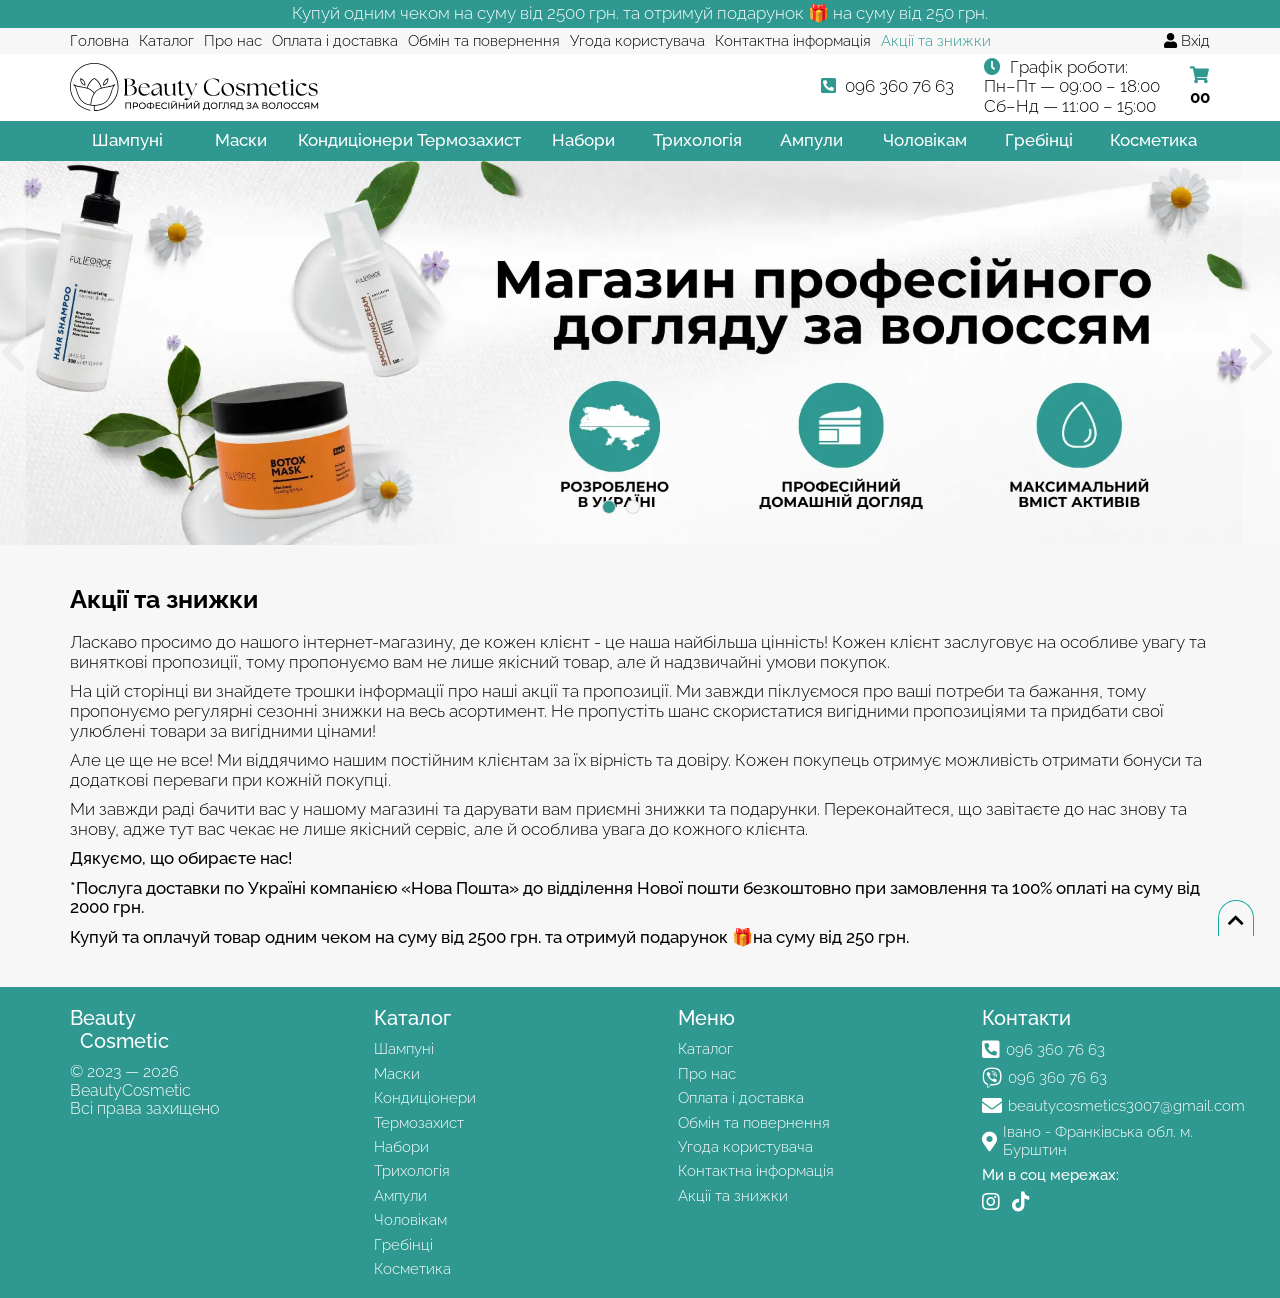
==== commit 31da9bc2: "create basket page" ====
--- a/pages/akcii.html
+++ b/pages/akcii.html
@@ -93,10 +93,7 @@
             <div class="header__brand--row">
                <div class="navbar__brand">
                   <a href="../index.html">
-                     <picture>
-                        <source srcset="../img/logo/logo.webp" type="image/webp">
-                        <img src="../img/logo/logo.png" alt="logo" class="img">
-                     </picture>
+                     <img src="../img/logo/logo.svg" alt="logo" class="img">
                   </a>
                </div><!--/.navbar__brand-->
                <div class="navbar__content">
@@ -469,11 +466,15 @@
    <script>window.jQuery || document.write('<script src="../js/vendor/jquery-3.4.1.min.js"><\/script>');</script>
    <!--slick slider https://kenwheeler.github.io/slick/ -->
    <script src="../js/vendor/slick.min.js"></script>
+   <!--lightbox galery https://lokeshdhakar.com/projects/lightbox2/ -->
+   <script src="../js/vendor/lightbox.min.js"></script>
    <!-- main script -->
    <script src="../js/main.js"></script>
    <!-- mail script -->
    <script src="../js/mail.js"></script>
    <!-- modal script -->
    <script src="../js/modal.js"></script>
+   <!-- reviews script -->
+   <script src="../js/reviews.js"></script>
 </body>
 </html>
--- a/css/style.min.css
+++ b/css/style.min.css
@@ -1,3 +1,3 @@
-@import url("https://fonts.googleapis.com/css2?family=Raleway:wght@300;500;700&display=swap");html{line-height:1.15;-webkit-text-size-adjust:100%}main{display:block}hr{box-sizing:content-box;height:0;overflow:visible}pre{font-family:monospace, monospace;font-size:1em}a{background-color:transparent}abbr[title]{border-bottom:none;text-decoration:underline;-webkit-text-decoration:underline dotted;text-decoration:underline dotted}b,strong{font-weight:bolder}code,kbd,samp{font-family:monospace, monospace;font-size:1em}small{font-size:80%}sub,sup{font-size:75%;line-height:0;position:relative;vertical-align:baseline}sub{bottom:-0.25em}sup{top:-0.5em}img{border-style:none}button,input,optgroup,select,textarea{font-family:inherit;font-size:100%;line-height:1.15;margin:0}button,input{overflow:visible}button,select{text-transform:none}button,[type="button"],[type="reset"],[type="submit"]{-webkit-appearance:button}button::-moz-focus-inner,[type="button"]::-moz-focus-inner,[type="reset"]::-moz-focus-inner,[type="submit"]::-moz-focus-inner{border-style:none;padding:0}button:-moz-focusring,[type="button"]:-moz-focusring,[type="reset"]:-moz-focusring,[type="submit"]:-moz-focusring{outline:1px dotted ButtonText}fieldset{padding:0.35em 0.75em 0.625em}legend{box-sizing:border-box;color:inherit;display:table;max-width:100%;padding:0;white-space:normal}progress{vertical-align:baseline}textarea{overflow:auto}[type="checkbox"],[type="radio"]{box-sizing:border-box;padding:0}[type="number"]::-webkit-inner-spin-button,[type="number"]::-webkit-outer-spin-button{height:auto}[type="search"]{-webkit-appearance:textfield;outline-offset:-2px}[type="search"]::-webkit-search-decoration{-webkit-appearance:none}::-webkit-file-upload-button{-webkit-appearance:button;font:inherit}details{display:block}summary{display:list-item}template{display:none}[hidden]{display:none}.img{display:block;max-width:100%;height:auto}.text__left{text-align:left}.text__right{text-align:right}.text__center{text-align:center}.hide{display:none}.mt-6{margin-top:6rem}@media (max-width: 991px){.mt-6{margin-top:4rem}}@media (max-width: 768px){.mt-6{margin-top:2rem}}.mt-5{margin-top:5rem}.mt-4{margin-top:4rem}@media (max-width: 768px){.mt-4{margin-top:2rem}}.mt-3{margin-top:3rem}.mt-2{margin-top:2rem}@media (max-width: 991px){.mt-2{margin-top:1rem}}*{border:0}html{font-size:10px;-webkit-user-select:none;-moz-user-select:none;user-select:none}body{font-family:"Raleway",sans-serif;font-size:1.6rem;font-weight:300;-webkit-font-smoothing:antialiased;color:#000;margin:0;padding:0;background-color:#fff;overflow-x:hidden}*,*::before,*::after{box-sizing:border-box;-moz-box-sizing:border-box;-webkit-box-sizing:border-box}nav,footer,header,aside{display:block}h1,h2,h3,h4,h5,h6{margin:0;font-size:inherit;font-weight:300}p{margin:0}img{vertical-align:top}input{font-family:inherit}input::-ms-clear{display:none}button{font-family:inherit;cursor:pointer}button::-moz-focus-inner{padding:0;border:0}textarea{font-family:inherit}:focus{outline:none}:active{outline:none}a:focus{outline:none}.container{max-width:1340px;width:100%;padding-left:1rem;padding-right:1rem;margin:0 auto}@media (max-width: 1366px){.container{max-width:1160px}}@media (max-width: 991px){.container{max-width:980px}}@media (max-width: 768px){.container{max-width:740}}@media (max-width: 576px){.container{max-width:560px}}.container-fluid{width:100%;padding-left:1rem;padding-right:1rem;margin:0 auto}.header{width:100%}.header__baner{width:100%;background-color:#2e9891;padding:0.4rem 0}.header__baner--row{text-align:center}.header__baner--row h3{color:#fff;font-weight:300;font-size:1.7rem;font-family:"Raleway",sans-serif}.header__menu{width:100%;background-color:#f7f7f7;padding:0.4rem 0}.header__menu--row{display:flex;justify-content:space-between;align-items:center}.nav__menu{list-style-type:none;margin:0;padding:0;display:flex;align-items:center}.nav__menu--item{margin-right:1rem}.nav__menu--item:last-child{margin-right:0}.nav__menu--item .active{color:#2e9891}.nav__menu--link{text-decoration:none;font-family:"Raleway",sans-serif;color:#000;font-weight:300;font-size:1.5rem;transition:color 0.1s linear}.nav__menu--link:hover{cursor:pointer;color:#2e9891}.nav__login{display:flex;align-items:center}.nav__login--popup{display:block;text-decoration:none}.nav__login--popup i{font-size:1.5rem;color:#000;transition:color 0.1s linear}.nav__login--popup span{font-family:"Raleway",sans-serif;font-weight:300;font-size:1.5rem;color:#000;transition:color 0.1s linear}.nav__login--popup:hover{cursor:pointer}.nav__login--popup:hover i{color:#2e9891}.nav__login--popup:hover span{color:#2e9891}.header__brand{width:100%;padding:0.4rem 0;background-color:#fff}.header__brand--row{display:flex;align-items:center;justify-content:space-between}.navbar__brand{width:22%}.navbar__content{display:flex;align-items:center}.navbar__content--phone{margin-right:3rem}.navbar__content--phone i{font-size:1.7rem;color:#2e9891;margin-right:0.5rem}.navbar__content--phone a{text-decoration:none;font-family:"Raleway",sans-serif;font-weight:300;color:#000;font-size:1.7rem;transition:color 0.1s linear}.navbar__content--phone a:hover{cursor:pointer;color:#2e9891}.navbar__content--time{margin-right:3rem}.navbar__content--time P{font-family:"Raleway",sans-serif;font-weight:300;color:#000;font-size:1.7rem}.navbar__content--time P i{font-size:1.7rem;color:#2e9891;margin-right:0.5rem}.navbar__content--time P span{font-family:"Raleway",sans-serif;font-weight:300;color:#000;font-size:1.7rem}.navbar__content--basket{text-decoration:none;display:block}.navbar__content--basket i{font-size:1.7rem;color:#2e9891;margin-bottom:0.5rem;transition:color 0.1s linear}.navbar__content--basket p{font-family:"Raleway",sans-serif;font-weight:700;color:#000;font-size:1.7rem}.navbar__content--basket:hover{cursor:pointer}.navbar__content--basket:hover i{color:#000}.header__product{width:100%;background-color:#2e9891}.product__menu{margin:0;padding:0;list-style-type:none;display:flex}.product__menu--item{width:10%;height:4rem;transition:background-color 0.2s linear}.product__menu--item:hover{background-color:#14aba0}.product__menu--link{text-decoration:none;display:flex;align-items:center;justify-content:center;width:100%;height:100%;color:#fff;font-family:"Raleway",sans-serif;font-size:1.7rem;font-weight:500}.active__item{background-color:#14aba0}.burger__btn{display:none;width:2rem;height:2rem;margin-right:1rem;position:relative}.burger__btn span{display:block;background-color:#000;width:1.6rem;height:0.2rem;position:absolute;left:0.1rem;top:0.8rem;transition:background-color 0.2s linear, width 0.2s linear, transform 0.2s linear}.burger__btn span:first-child{top:0.4rem}.burger__btn span:last-child{top:1.2rem}.burger__btn:hover{cursor:pointer}.burger__btn:hover span{background-color:#2e9891}.burger__btn--active span:first-child{width:0}.burger__btn--active span:nth-child(2){transform:rotate(45deg)}.burger__btn--active span:nth-child(3){transform:rotate(-45deg)}.burger__btn--active span:last-child{width:0}.intro{width:100%}.intro__row{position:relative}.intro__slider--prev{position:absolute;z-index:5;top:0;left:0;height:100%;width:2%;display:flex;align-items:center;justify-content:center;background-color:rgba(255,255,255,0.3);transition:background-color 0.2s linear}.intro__slider--prev i{font-size:4.5rem;color:rgba(217,217,217,0.4);transition:color 0.2s linear}.intro__slider--prev:hover{background-color:rgba(255,255,255,0.6)}.intro__slider--prev:hover i{color:rgba(217,217,217,0.8)}.intro__slider--next{position:absolute;z-index:5;top:0;right:0;height:100%;width:3%;display:flex;align-items:center;justify-content:center;background-color:rgba(255,255,255,0.3);transition:background-color 0.2s linear}.intro__slider--next i{font-size:4.5rem;color:rgba(217,217,217,0.4);transition:color 0.2s linear}.intro__slider--next:hover{background-color:rgba(255,255,255,0.6)}.intro__slider--next:hover i{color:rgba(217,217,217,0.8)}.intro__slider--dots{margin:0;padding:0;position:absolute;z-index:5;bottom:8%;left:calc(50% - 38px);list-style-type:none;display:flex;align-items:center}.intro__slider--dots li{margin-right:1rem;width:1.4rem;height:1.4rem;border-radius:50%;border:2px solid #d9d9d9;display:flex;align-items:center;justify-content:center}.intro__slider--dots li:last-child{margin-right:0}.intro__slider--dots li button{font-size:0;color:transparent;width:1.2rem;height:1.2rem;border:none;background-color:#f7f7f7;border-radius:50%}.intro__slider--dots .slick-active button{background-color:#2e9891}.intro__link{position:absolute;top:0;left:0;z-index:2;display:block;width:100%;height:100%;background:transparent;text-decoration:none}.about__block{margin-top:4rem}.about__block--row{display:flex;justify-content:space-between}.about__content{width:23%;display:flex;align-items:center;justify-content:space-between}.about__content--picture{width:25%}.about__content--text{width:70%;text-align:left}.about__content--text h3{color:#000;font-family:"Raleway",sans-serif;font-weight:500;font-size:1.7rem;margin-bottom:1rem}.about__content--text p{color:#000;font-family:"Raleway",sans-serif;font-weight:300;font-size:1.4rem}.main__slider{margin-top:4rem}.main__slider--title{text-align:center;margin-bottom:4rem}.main__slider--title h2{font-family:"Raleway",sans-serif;font-weight:500;font-size:2.5rem;color:#14aba0}.main__slider--row{width:100%}.product__slider--prev{position:absolute;left:-1rem;top:calc(50% - 2rem);z-index:5;width:4rem;height:4rem;background-color:transparent;border:1px solid;border-color:#2e9891;border-radius:50%;display:flex;align-items:center;justify-content:center;transition:border-color 0.2s linear}.product__slider--prev span{display:block;width:1rem;height:1rem;border-top:1px solid #000;border-left:1px solid #000;transform:rotate(-45deg);margin-left:0.5rem}.product__slider--prev:hover{border-color:#000}.product__slider--next{position:absolute;right:-1rem;top:calc(50% - 2rem);z-index:5;width:4rem;height:4rem;background-color:transparent;border:1px solid;border-color:#2e9891;border-radius:50%;display:flex;align-items:center;justify-content:center;transition:border-color 0.2s linear}.product__slider--next span{display:block;width:1rem;height:1rem;border-top:1px solid #000;border-right:1px solid #000;transform:rotate(45deg);margin-right:0.5rem}.product__slider--next:hover{border-color:#000}.product__card{border:1px solid transparent;border-radius:4px;padding:1rem;margin:0 1rem;position:relative}.product__card--akcia{display:none;position:absolute;z-index:5;top:0;left:0;padding:0.5rem 1rem;background-color:#2e9891}.product__card--akcia span{color:#fff;font-family:"Raleway",sans-serif;font-weight:300;font-size:1.7rem}.product__card--img{margin-bottom:1rem;overflow:hidden}.product__card--title{margin-bottom:1rem}.product__card--title P{font-family:"Raleway",sans-serif;font-weight:500;color:#000;font-size:1.4rem}.product__card--price{margin-bottom:1rem}.product__card--price span{font-family:"Raleway",sans-serif;font-weight:500;color:#000;font-size:1.5rem}.product__card--btn button{font-family:"Raleway",sans-serif;font-weight:500;color:#fff;font-size:1.8rem;background-color:#14aba0;padding:1rem 2rem;transition:background-color 0.1s linear}.product__card--btn button:hover{background-color:#2e9891}.product__card--btn button:active{transform:scale(0.98)}.product__card:hover{border:1px solid #14aba0;box-shadow:3px -3px 15px #14aba0}.about__us{margin-top:4rem;background-color:#f7f7f7;padding-top:2rem;padding-bottom:2rem}.about__title{text-align:center;border-bottom:1px solid #000;width:80%;padding-bottom:1rem;margin:0 auto 2rem auto}.about__title h2{font-family:"Raleway",sans-serif;font-weight:700;font-size:2.5rem;color:#000}.block__text{width:80%;margin:0 auto 2rem auto}.block__text--title{text-align:center;margin-bottom:1rem}.block__text--title h3{font-family:"Raleway",sans-serif;font-weight:500;font-size:2rem;color:#000}.block__text--title h4{font-family:"Raleway",sans-serif;font-size:2rem;font-weight:500;color:#14aba0;text-transform:uppercase}.block__text--text p{margin-bottom:1rem;font-family:"Raleway",sans-serif;font-weight:500;color:#000;font-size:1.7rem}.block__text--text p:last-child{margin-bottom:0}.block__text:last-child{margin:0 auto 0 auto}.block__text:nth-child(2){border-bottom:1px solid #000;padding-bottom:1rem}.footer{padding-top:2rem;padding-bottom:2rem;background-color:#2e9891}.footer__row{display:flex;align-items:flex-start;justify-content:space-between}.footer__brand{width:20%}.footer__brand--logo{margin-bottom:1rem}.footer__brand--logo p{font-family:"Raleway",sans-serif;font-weight:500;font-size:2rem;color:#fff}.footer__brand--logo p:last-child{margin-left:1rem}.footer__brand--copy{font-weight:300;font-size:1.6rem;color:#fff;font-family:"Raleway",sans-serif}.footer__catalog{width:20%}.footer__catalog--title{margin-bottom:1rem}.footer__catalog--title h3{font-family:"Raleway",sans-serif;color:#fff;font-weight:500;font-size:2rem}.footer__catalog--menu{margin:0;padding:0;list-style-type:none}.footer__catalog--menu li{margin-bottom:0.6rem}.footer__catalog--menu li:last-child{margin-bottom:0}.footer__catalog--menu li a{text-decoration:none;color:#fff;font-family:"Raleway",sans-serif;font-weight:300;font-size:1.5rem;transition:color 0.2s linear}.footer__catalog--menu li a:hover{color:#000}.footer__menu{width:20%}.footer__menu--title{margin-bottom:1rem}.footer__menu--title h3{font-family:"Raleway",sans-serif;color:#fff;font-weight:500;font-size:2rem}.footer__menu--menu{margin:0;padding:0;list-style-type:none}.footer__menu--menu li{margin-bottom:0.6rem}.footer__menu--menu li:last-child{margin-bottom:0}.footer__menu--menu li a{text-decoration:none;color:#fff;font-family:"Raleway",sans-serif;font-weight:300;font-size:1.5rem;transition:color 0.2s linear}.footer__menu--menu li a:hover{color:#000}.footer__contact{width:20%}.footer__contact--title{margin-bottom:1rem}.footer__contact--title h3{font-family:"Raleway",sans-serif;color:#fff;font-weight:500;font-size:2rem}.adres__phone{display:flex;align-items:center;margin-bottom:0.8rem}.adres__phone i{color:#fff;font-size:2rem;margin-right:0.6rem;transition:color 0.2s linear}.adres__phone a{text-decoration:none;font-family:"Raleway",sans-serif;font-weight:300;color:#fff;font-size:1.5rem;transition:color 0.2s linear}.adres__phone:hover i{color:#000}.adres__phone:hover a{color:#000}.adres__telegram{display:flex;align-items:center;margin-bottom:0.8rem}.adres__telegram i{color:#fff;font-size:2rem;margin-right:0.6rem;transition:color 0.2s linear}.adres__telegram a{text-decoration:none;font-family:"Raleway",sans-serif;font-weight:300;color:#fff;font-size:1.5rem;transition:color 0.2s linear}.adres__telegram:hover i{color:#000}.adres__telegram:hover a{color:#000}.adres__mail{display:flex;align-items:center;margin-bottom:0.8rem}.adres__mail i{color:#fff;font-size:2rem;margin-right:0.6rem;transition:color 0.2s linear}.adres__mail a{text-decoration:none;font-family:"Raleway",sans-serif;font-weight:300;color:#fff;font-size:1.5rem;transition:color 0.2s linear}.adres__mail:hover i{color:#000}.adres__mail:hover a{color:#000}.adres__map{display:flex;align-items:center;margin-bottom:0.8rem}.adres__map i{color:#fff;font-size:2rem;margin-right:0.6rem}.adres__map span{text-decoration:none;font-family:"Raleway",sans-serif;font-weight:300;color:#fff;font-size:1.5rem}.adres__social p{margin-bottom:0.8rem;font-family:"Raleway",sans-serif;color:#fff;font-weight:500;font-size:1.5rem}.adres__social a{text-decoration:none;margin-right:0.8rem}.adres__social a:last-child{margin-right:0}.adres__social a i{color:#fff;font-size:2rem;transition:color 0.2s linear}.adres__social a:hover i{color:#000}.back__top{position:fixed;right:2%;bottom:-3.6rem;z-index:10;width:3.6rem;height:3.6rem;background-color:#f7f7f7;border:1px solid;border-color:#14aba0;border-radius:50%;border-bottom-left-radius:0;border-bottom-right-radius:0;border-bottom:none;display:flex;align-items:center;justify-content:center;transition:bottom 0.2s linear, border-color 0.2s linear}.back__top--content{position:relative}.back__top--content span{position:absolute;top:calc(50% - 1rem);left:-7rem;padding:0.3rem 0.6rem;background-color:#000;color:#fff;font-family:"Raleway",sans-serif;font-weight:300;font-size:1.2rem;border-radius:2px;visibility:hidden;opacity:0;transition:opacity 0.2s linear, visibility 0.2s linear}.back__top--content span::after{position:absolute;right:-10%;top:calc(50% - 4px);content:"";width:0;height:0;border-top:4px solid rgba(0,0,0,0);border-bottom:4px solid rgba(0,0,0,0);border-left:4px solid #000}.back__top--content i{font-size:1.8rem;margin-top:0.5rem}.back__top:hover{cursor:pointer;border-color:#000}.back__top:hover .back__top--content span{visibility:visible;opacity:1}.back__top--active{bottom:0}.about__me{background-color:#f7f7f7;padding-top:4rem;padding-bottom:4rem}.me__title h3{font-weight:700;font-size:2.5rem;color:#000;font-family:"Raleway",sans-serif}.me__text{margin-top:1rem}.me__text p{font-family:"Raleway",sans-serif;color:#000;font-size:1.7rem;font-weight:500}.me__text p span{font-weight:700}.me__list{margin:0;padding:0;margin-top:4rem;list-style-type:disc}.me__list p{margin-bottom:1rem;font-family:"Raleway",sans-serif;color:#000;font-weight:700;font-size:2.5rem}.me__list p:last-child{margin-bottom:0}.me__list li{margin-bottom:2rem}.me__list li:last-child{margin-bottom:0}.me__list li p{font-weight:500;font-size:1.7rem}.me__list li p span{font-weight:700}.dostavka{background-color:#f7f7f7;padding:4rem 0}.dostavka__title{margin-bottom:1rem}.dostavka__title h3{font-family:"Raleway",sans-serif;color:#000;font-size:2.5rem;font-weight:700}.dostavka__suptitle{margin-bottom:1rem}.dostavka__suptitle h3{font-family:"Raleway",sans-serif;color:#000;font-weight:700;font-size:1.7rem}.dostavka__block{margin-bottom:1rem}.dostavka__block--title{display:flex;align-items:center;margin-bottom:1rem}.dostavka__block--title picture{width:2%;margin-right:0.6rem}.dostavka__block--title span{font-family:"Raleway",sans-serif;color:#000;font-weight:700;font-size:1.7rem}.dostavka__block--text p{color:#000;font-weight:300;font-family:"Raleway",sans-serif;font-size:1.7rem;margin-bottom:1rem}.dostavka__block--text p span{font-weight:700}.dostavka__block--text p:last-child{margin-bottom:0}.oplata__block{border-top:1px solid #000;padding-top:1rem}.oplata__block--title{margin-bottom:1rem}.oplata__block--title h3{font-family:"Raleway",sans-serif;color:#000;font-weight:700;font-size:1.7rem}.oplata__block--text p{font-family:"Raleway",sans-serif;color:#000;font-weight:300;font-size:1.7rem;margin-bottom:1rem}.oplata__block--text p:first-child{display:flex;align-items:center}.oplata__block--text p img{margin-left:1rem}.oplata__block--text p:last-child{margin-bottom:0;font-weight:700}.oplata__block--text p span{font-weight:700}.obmin{background-color:#f7f7f7;padding:4rem 0}.obmin__row--title{margin-bottom:2rem}.obmin__row--title h3{font-family:"Raleway",sans-serif;color:#000;font-size:2.5rem;font-weight:700}.obmin__row--block{margin-bottom:2rem}.obmin__row--block h3{font-family:"Raleway",sans-serif;color:#000;font-size:1.7rem;font-weight:700;margin-bottom:1rem}.obmin__row--block h3 a{color:#2e9891;margin-left:0.5rem;text-decoration:underline;transition:color 0.2s linear}.obmin__row--block h3 a:hover{color:#000}.obmin__row--block P{font-family:"Raleway",sans-serif;color:#000;font-size:1.7rem;font-weight:300;margin-bottom:1rem}.obmin__row--block P:last-child{margin-bottom:0}.obmin__row--block P span{font-weight:700}.obmin__row--block P a{text-decoration:underline;color:#2e9891;transition:color 0.2s linear;font-weight:700;margin:0 0.5rem}.obmin__row--block P a:hover{color:#000;cursor:pointer}.contact__title{margin-bottom:6rem}@media (max-width: 991px){.contact__title{margin-bottom:4rem}}@media (max-width: 768px){.contact__title{margin-bottom:2rem}}.contact__title--title{text-align:center}.contact__title h1{text-transform:uppercase;font-family:"Raleway",sans-serif;color:#000;font-size:2.5rem;font-weight:700;border-bottom:1px solid #14aba0;display:inline}.contact__block{margin-bottom:6rem}@media (max-width: 991px){.contact__block{margin-bottom:4rem}}@media (max-width: 768px){.contact__block{margin-bottom:2rem}}.contact__block--row{display:flex;justify-content:space-between;align-items:flex-start}.contact__address{width:46%}.contact__address--line{margin-bottom:2rem;display:flex;align-items:center}.contact__address--line:last-child{margin-bottom:0}.contact__address--line i{color:#14aba0;font-size:2.5rem;margin-right:1rem}.contact__address--line span{color:#000;font-weight:500;font-family:"Raleway",sans-serif;font-size:1.7rem}.contact__form{width:46%}.contact__form--block{width:100%;position:relative;margin-bottom:4.5rem}.contact__form--block i{position:absolute;bottom:0;left:0;font-size:2.5rem;color:#14aba0}.contact__form--block input{font-weight:500;font-size:1.7rem;color:#000;font-family:"Raleway",sans-serif;position:absolute;bottom:0;right:0;width:93%;height:3.5rem;border:none;background-color:transparent;border-bottom:1px solid #d9d9d9}.contact__form--block input:focus{outline:none;border-bottom-color:#2e9891}@media (max-width: 768px){.contact__form--block input{font-size:1.6rem}}.contact__form--block label{position:relative;top:-1rem;left:9%;font-size:1.7rem;font-weight:500;color:#000;font-family:"Raleway",sans-serif;transition:font-size 0.1s linear, top 0.1s linear}.contact__form--block textarea{font-weight:500;font-size:1.7rem;color:#000;font-family:"Raleway",sans-serif;position:absolute;bottom:0;right:0;width:93%;height:4rem;border:none;background-color:transparent;border-bottom:1px solid #d9d9d9;resize:none}.contact__form--block textarea:focus{outline:none;border-bottom-color:#2e9891}@media (max-width: 768px){.contact__form--block textarea{font-size:1.6rem}}@media (max-width: 768px){.contact__form--block{margin-bottom:3.5rem}}.contact__form--button{margin-bottom:1.5rem}.contact__form--button button{border:none;background-color:transparent;font-family:"Raleway",sans-serif;font-size:1.7rem;color:#000;font-weight:500;margin:0;padding:1.5rem;background-color:#f7f7f7;border:1px solid #f7f7f7;transition:background-color 0.2s linear, color 0.2s linear}.contact__form--button button i{margin-left:0.5rem;color:#000;font-size:1.7rem;transition:color 0.2s linear}.contact__form--button button:hover{background-color:#2e9891;color:#fff;cursor:pointer}.contact__form--button button:hover i{color:#fff}.contact__form--button button:active{transform:scale(0.97)}@media (max-width: 991px){.contact__form--button{margin-bottom:1rem}}.error__text{width:100%;height:2.2rem;font-family:"Raleway",sans-serif;font-weight:500;font-size:1.7rem;color:#2e9891}#name:focus ~ label[for="name"]{font-size:1.2rem;top:-2.7rem}#email:focus ~ label[for="email"]{font-size:1.2rem;top:-2.7rem}#phone:focus ~ label[for="phone"]{font-size:1.2rem;top:-2.7rem}#message:focus ~ label[for="message"]{font-size:1.2rem;top:-3.5rem}.contact__line{margin-bottom:6rem}@media (max-width: 991px){.contact__line{margin-bottom:4rem}}@media (max-width: 768px){.contact__line{margin-bottom:2rem}}.contact__line--line{width:100%;height:0.1rem}.contact__line--line hr{background-color:#14aba0;width:100%;height:100%;display:block}.promotion{background-color:#f7f7f7;padding:4rem 0}.promotion__row--title{margin-bottom:2rem}.promotion__row--title h2{font-family:"Raleway",sans-serif;color:#000;font-weight:700;font-size:2.5rem}.promotion__row--content p{margin-bottom:1rem;font-family:"Raleway",sans-serif;color:#000;font-weight:300;font-size:1.7rem}.promotion__row--content p:last-child{margin-bottom:0}.promotion__row--content p span{font-weight:500}.oferta{padding:4rem 0;background-color:#f7f7f7}.oferta__row--title{margin-bottom:2rem}.oferta__row--title h2{font-family:"Raleway",sans-serif;color:#000;font-size:2.5rem;font-weight:700;margin-bottom:0.2rem}.oferta__row--title h3{font-family:"Raleway",sans-serif;color:#000;font-size:1.7rem;font-weight:500}.oferta__row--text{margin-bottom:2rem}.oferta__row--text p{color:#000;font-family:"Raleway",sans-serif;font-weight:300;font-size:1.7rem}.oferta__row--text p a{text-decoration:none;color:#2e9891;font-weight:500;transition:color 0.2s linear}.oferta__row--text p a:hover{color:#000}.oferta__row--list{margin:0;padding:0 0 0 1.5rem;list-style-type:decimal}.oferta__row--list li{margin-bottom:1rem}.oferta__row--list li:last-child{margin-bottom:0}.oferta__row--list li p{margin-left:-1.5rem;margin-bottom:0.3rem;font-family:"Raleway",sans-serif;color:#000;font-weight:300;font-size:1.7rem}.oferta__row--list li p:first-child{margin-left:0}.oferta__row--list li p:last-child{margin-bottom:0}.catalog{padding:4rem 0}.catalog__row--title{display:flex;align-items:center;justify-content:space-between}.catalog__row--content{margin-top:4rem}.catalog__title h3{font-family:"Raleway",sans-serif;color:#000;font-weight:700;font-size:2.5rem}.catalog__sort{display:flex;align-items:center}.catalog__sort h4{font-family:"Raleway",sans-serif;color:#000;font-weight:300;font-size:1.7rem}.catalog__sort--radio{margin-left:1rem;display:flex;border:1px solid #d9d9d9}.catalog__sort--radio input{-webkit-appearance:none;-moz-appearance:none;appearance:none}.catalog__sort--radio input:checked+label{background-color:#14aba0;color:#fff}.catalog__sort--radio label{padding:0.5rem 1.5rem;display:block;font-family:"Raleway",sans-serif;color:#000;font-weight:300;font-size:1.7rem;background-color:#f7f7f7}.catalog__sort--radio label:hover{cursor:pointer}.catalog__sort--radio label:nth-child(4){border-left:1px solid #d9d9d9;border-right:1px solid #d9d9d9}.catalog__sort--radio label:nth-child(6){border-right:1px solid #d9d9d9}.catalog__tovariv{display:flex;align-items:flex-start;flex-wrap:wrap}.catalog__tovariv .product__card{width:22%;margin-bottom:4rem}.catalog__tovariv .product__card:last-child{margin-bottom:0}.pagination{margin-top:4rem;text-align:center}.pagination__link{display:inline-block;font-family:"Raleway",sans-serif;text-decoration:none;color:#000;font-size:1.5rem;border:1px solid #d9d9d9;width:3rem;height:3rem;background-color:#f7f7f7;line-height:2.8rem;margin-left:0.2rem}.pagination__link:first-child{margin-left:0}.pagination__link--current{background-color:#2e9891;color:#fff}.tovar{padding:4rem 0}.tovar__title{margin-bottom:2rem}.tovar__title h3{color:#000;font-family:"Raleway",sans-serif;font-weight:500;font-size:2.5rem;margin-bottom:0.5rem}.tovar__title p{color:#14aba0;font-family:"Raleway",sans-serif;font-size:1.7rem;font-weight:300}.tovar__block{display:flex;align-items:flex-start;justify-content:space-between}.tovar__block--galery{width:49%}.tovar__block--opys{width:49%}.img__b{width:100%;display:flex;align-items:center;justify-content:center;margin-bottom:2rem}.img__sm{display:flex;justify-content:center}.img__sm a{display:block;width:20%;margin-right:1rem;text-decoration:none}.img__sm a:last-child{margin-right:0}.block__price{margin-bottom:1.5rem}.block__price span{font-family:"Raleway",sans-serif;font-weight:500;color:#000;font-size:1.7rem}.block__title{margin-bottom:0.5rem}.block__title p{font-family:"Raleway",sans-serif;font-weight:500;color:#000;font-size:1.7rem}.block__size{margin-bottom:1.5rem}.block__size input{-webkit-appearance:none;-moz-appearance:none;appearance:none;display:none}.block__size input:checked+label{background-color:#14aba0;color:#fff}.block__size label{padding:0.5rem 1.5rem;font-family:"Raleway",sans-serif;color:#000;font-weight:500;font-size:1.7rem;background-color:#d9d9d9;display:inline-block}.block__size label:hover{cursor:pointer}.block__btn{margin-bottom:1.5rem}.block__btn button{font-family:"Raleway",sans-serif;font-weight:500;color:#fff;font-size:1.8rem;background-color:#14aba0;padding:1rem 2rem;transition:background-color 0.1s linear}.block__btn button:hover{background-color:#2e9891}.block__btn button:active{transform:scale(0.98)}.block__opys{border-top:1px solid #000;border-bottom:1px solid #000;padding:1rem 0}.block__opys--option h3{font-family:"Raleway",sans-serif;font-weight:500;color:#000;font-size:1.7rem;margin-bottom:1rem}.block__opys--option div{display:flex;margin-bottom:1rem}.block__opys--option div:last-child{margin-bottom:0}.block__opys--option div p{font-family:"Raleway",sans-serif;font-weight:500;color:#000;font-size:1.3rem}.block__opys--option div p:first-child{font-weight:300;width:25%}.block__opys--title{margin:1.5rem 0}.block__opys--title h3{font-family:"Raleway",sans-serif;font-weight:500;color:#14aba0;font-size:2rem}.block__opys--description{border-top:1px solid #000;padding-top:1.5rem;margin-bottom:1.5rem}.block__opys--description h4{font-family:"Raleway",sans-serif;color:#000;font-size:1.7rem;font-weight:500;margin-bottom:0.5rem}.block__opys--description p{font-family:"Raleway",sans-serif;color:#000;font-size:1.5rem;font-weight:300}.block__opys--use{border-top:1px solid #000;padding-top:1.5rem;margin-bottom:1.5rem}.block__opys--use h4{font-family:"Raleway",sans-serif;color:#000;font-size:1.7rem;font-weight:500;margin-bottom:0.5rem}.block__opys--use p{font-family:"Raleway",sans-serif;color:#000;font-size:1.5rem;font-weight:300}.block__opys--contains{border-top:1px solid #000;padding-top:1.5rem}.block__opys--contains h4{font-family:"Raleway",sans-serif;color:#000;font-size:1.7rem;font-weight:500;margin-bottom:0.5rem}.block__opys--contains p{font-family:"Raleway",sans-serif;color:#000;font-size:1.5rem;font-weight:300}.modal{position:fixed;top:0;left:0;z-index:2000;width:100%;height:100vh;opacity:0;transform-origin:center center;transform:scale(0);visibility:hidden;transition:transform 0.5s linear, opacity 0.5s linear, visibility 0.5s linear}.modal__open{transform:scale(1);opacity:1;visibility:visible}.modal__mask{width:100%;height:100%;display:flex;align-items:center;justify-content:center;background-color:rgba(0,0,0,0.7)}.modal__content{position:relative;width:38%;background-color:#fff;padding:2rem}.modal__content--close{text-align:right}.modal__content--close button{border:none;background-color:transparent}.modal__content--close button i{font-size:2.6rem;color:#d9d9d9;transition:color 0.2s linear}.modal__content--close button:focus{outline:none}.modal__content--close button:hover{cursor:pointer}.modal__content--close button:hover i{color:#000}.modal__content--tabs{margin-bottom:-1px}.modal__content--body{border:1px solid #d9d9d9;padding:3rem}.modal__content--active{display:none}.switch__tabs{background-color:#fff;font-family:"Raleway",sans-serif;font-weight:700;font-size:1.7rem;color:#000;padding:0 2.5rem;border:1px solid #d9d9d9;margin-right:-5px;height:4.6rem;line-height:4.7rem}.switch__tabs--active{border-bottom:0}.switch__tabs--active:hover{cursor:default}.modal__login{display:none}.modal__login--active{display:block}.login__form--block{display:flex;flex-direction:column;align-items:flex-start;margin-bottom:0.3rem}.login__form--block label{font-family:"Raleway",sans-serif;color:#000;font-weight:300;font-size:1.7rem;margin-bottom:0.5rem}.login__form--block input{border:1px solid #d9d9d9;width:100%;height:4rem;padding-left:1rem;margin-bottom:0.5rem}.login__form--block input:focus{border:1px solid #14aba0}.login__form--block p{font-weight:500;font-family:"Raleway",sans-serif;font-size:1.3rem;color:#14aba0;opacity:0;visibility:hidden}.login__form--button button{background-color:#d9d9d9;font-family:"Raleway",sans-serif;font-size:1.7rem;color:#000;font-weight:500;margin:0;padding:1.2rem 1rem;border:1px solid #d9d9d9;transition:background-color 0.2s linear, color 0.2s linear}.login__form--button button i{margin-left:0.5rem;color:#000;font-size:1.7rem;transition:color 0.2s linear}.login__form--button button:hover{background-color:#2e9891;color:#fff;cursor:pointer}.login__form--button button:hover i{color:#fff}.login__form--button button:active{transform:scale(0.97)}.login__form--button button:last-child{margin-left:1.5rem;background-color:transparent;border:none}.login__form--button button:last-child:hover{color:#2e9891}.modal__register{display:none}.modal__register--active{display:block}.register__form--block{display:flex;flex-direction:column;align-items:flex-start;margin-bottom:0.3rem}.register__form--block label{font-family:"Raleway",sans-serif;color:#000;font-weight:300;font-size:1.7rem;margin-bottom:0.5rem}.register__form--block input{border:1px solid #d9d9d9;width:100%;height:4rem;padding-left:1rem;margin-bottom:0.5rem}.register__form--block input:focus{border:1px solid #14aba0}.register__form--block p{font-weight:500;font-family:"Raleway",sans-serif;font-size:1.3rem;color:#14aba0;opacity:0;visibility:hidden}.register__form--button button{background-color:#d9d9d9;font-family:"Raleway",sans-serif;font-size:1.7rem;color:#000;font-weight:500;margin:0;padding:1.2rem 1rem;border:1px solid #d9d9d9;transition:background-color 0.2s linear, color 0.2s linear}.register__form--button button i{margin-left:0.5rem;color:#000;font-size:1.7rem;transition:color 0.2s linear}.register__form--button button:hover{background-color:#2e9891;color:#fff;cursor:pointer}.register__form--button button:hover i{color:#fff}.register__form--button button:active{transform:scale(0.97)}.register__oferta{margin-top:0.5rem}.register__oferta p{font-family:"Raleway",sans-serif;font-weight:300;color:#000;font-size:1.3rem}.register__oferta a{font-family:"Raleway",sans-serif;font-weight:500;color:#000;font-size:1.3rem;text-decoration:none;transition:color 0.2s linear}.register__oferta a:hover{color:#2e9891;cursor:pointer}.modal__recover{display:none;width:38%;background-color:#fff;padding:2rem}.modal__recover--active{display:block}.recover__close{text-align:right}.recover__close button{border:none;background-color:transparent}.recover__close button i{font-size:2.6rem;color:#d9d9d9;transition:color 0.2s linear}.recover__close button:focus{outline:none}.recover__close button:hover{cursor:pointer}.recover__close button:hover i{color:#000}.recover__title{-moz-text-align-last:left;text-align-last:left;margin-bottom:1rem}.recover__title h3{font-family:"Raleway",sans-serif;color:#000;font-weight:500;font-size:2.7rem}.recover__text{text-align:left;margin-bottom:1rem}.recover__text p{font-family:"Raleway",sans-serif;color:#000;font-size:1.7rem;font-weight:300}.revover__form--block{display:flex;flex-direction:column;align-items:flex-start;margin-bottom:0.3rem}.revover__form--block label{font-family:"Raleway",sans-serif;color:#000;font-weight:300;font-size:1.7rem;margin-bottom:0.5rem}.revover__form--block input{border:1px solid #d9d9d9;width:100%;height:4rem;padding-left:1rem;margin-bottom:0.5rem}.revover__form--block input:focus{border:1px solid #14aba0}.revover__form--block p{font-weight:500;font-family:"Raleway",sans-serif;font-size:1.3rem;color:#14aba0;opacity:0;visibility:hidden}.revover__form--button button{background-color:#d9d9d9;font-family:"Raleway",sans-serif;font-size:1.7rem;color:#000;font-weight:500;margin:0;padding:1.2rem 1rem;border:1px solid #d9d9d9;transition:background-color 0.2s linear, color 0.2s linear}.revover__form--button button i{margin-left:0.5rem;color:#000;font-size:1.7rem;transition:color 0.2s linear}.revover__form--button button:hover{background-color:#2e9891;color:#fff;cursor:pointer}.revover__form--button button:hover i{color:#fff}.revover__form--button button:active{transform:scale(0.97)}.slick-slider{position:relative;-webkit-user-select:none;-moz-user-select:none;user-select:none;touch-action:pan-y;-webkit-tap-highlight-color:transparent}.slick-list{position:relative;overflow:hidden;margin:0;padding:0}.slick-list:focus{outline:none}.slick-slider .slick-track,.slick-slider .slick-list{transform:translate3d(0, 0, 0)}.slick-track{position:relative;left:0;top:0;margin-left:auto;margin-right:auto}.slick-slide{float:left;height:100%;min-height:1px}[dir="rtl"] .slick-slide{float:right}
+@import url("https://fonts.googleapis.com/css2?family=Raleway:wght@300;500;700&display=swap");html{line-height:1.15;-webkit-text-size-adjust:100%}main{display:block}hr{box-sizing:content-box;height:0;overflow:visible}pre{font-family:monospace, monospace;font-size:1em}a{background-color:transparent}abbr[title]{border-bottom:none;text-decoration:underline;-webkit-text-decoration:underline dotted;text-decoration:underline dotted}b,strong{font-weight:bolder}code,kbd,samp{font-family:monospace, monospace;font-size:1em}small{font-size:80%}sub,sup{font-size:75%;line-height:0;position:relative;vertical-align:baseline}sub{bottom:-0.25em}sup{top:-0.5em}img{border-style:none}button,input,optgroup,select,textarea{font-family:inherit;font-size:100%;line-height:1.15;margin:0}button,input{overflow:visible}button,select{text-transform:none}button,[type="button"],[type="reset"],[type="submit"]{-webkit-appearance:button}button::-moz-focus-inner,[type="button"]::-moz-focus-inner,[type="reset"]::-moz-focus-inner,[type="submit"]::-moz-focus-inner{border-style:none;padding:0}button:-moz-focusring,[type="button"]:-moz-focusring,[type="reset"]:-moz-focusring,[type="submit"]:-moz-focusring{outline:1px dotted ButtonText}fieldset{padding:0.35em 0.75em 0.625em}legend{box-sizing:border-box;color:inherit;display:table;max-width:100%;padding:0;white-space:normal}progress{vertical-align:baseline}textarea{overflow:auto}[type="checkbox"],[type="radio"]{box-sizing:border-box;padding:0}[type="number"]::-webkit-inner-spin-button,[type="number"]::-webkit-outer-spin-button{height:auto}[type="search"]{-webkit-appearance:textfield;outline-offset:-2px}[type="search"]::-webkit-search-decoration{-webkit-appearance:none}::-webkit-file-upload-button{-webkit-appearance:button;font:inherit}details{display:block}summary{display:list-item}template{display:none}[hidden]{display:none}.img{display:block;max-width:100%;height:auto}.text__left{text-align:left}.text__right{text-align:right}.text__center{text-align:center}.hide{display:none}.mt-6{margin-top:6rem}@media (max-width: 991px){.mt-6{margin-top:4rem}}@media (max-width: 768px){.mt-6{margin-top:2rem}}.mt-5{margin-top:5rem}.mt-4{margin-top:4rem}@media (max-width: 768px){.mt-4{margin-top:2rem}}.mt-3{margin-top:3rem}.mt-2{margin-top:2rem}@media (max-width: 991px){.mt-2{margin-top:1rem}}*{border:0}html{font-size:10px;-webkit-user-select:none;-moz-user-select:none;user-select:none}body{font-family:"Raleway",sans-serif;font-size:1.6rem;font-weight:300;-webkit-font-smoothing:antialiased;color:#000;margin:0;padding:0;background-color:#fff;overflow-x:hidden}*,*::before,*::after{box-sizing:border-box;-moz-box-sizing:border-box;-webkit-box-sizing:border-box}nav,footer,header,aside{display:block}h1,h2,h3,h4,h5,h6{margin:0;font-size:inherit;font-weight:300}p{margin:0}img{vertical-align:top}input{font-family:inherit}input::-ms-clear{display:none}button{font-family:inherit;cursor:pointer}button::-moz-focus-inner{padding:0;border:0}textarea{font-family:inherit}:focus{outline:none}:active{outline:none}a:focus{outline:none}.container{max-width:1340px;width:100%;padding-left:1rem;padding-right:1rem;margin:0 auto}@media (max-width: 1366px){.container{max-width:1160px}}@media (max-width: 991px){.container{max-width:980px}}@media (max-width: 768px){.container{max-width:740}}@media (max-width: 576px){.container{max-width:560px}}.container-fluid{width:100%;padding-left:1rem;padding-right:1rem;margin:0 auto}.header{width:100%}.header__baner{width:100%;background-color:#2e9891;padding:0.4rem 0}.header__baner--row{text-align:center}.header__baner--row h3{color:#fff;font-weight:300;font-size:1.7rem;font-family:"Raleway",sans-serif}.header__menu{width:100%;background-color:#f7f7f7;padding:0.4rem 0}.header__menu--row{display:flex;justify-content:space-between;align-items:center}.nav__menu{list-style-type:none;margin:0;padding:0;display:flex;align-items:center}.nav__menu--item{margin-right:1rem}.nav__menu--item:last-child{margin-right:0}.nav__menu--item .active{color:#2e9891}.nav__menu--link{text-decoration:none;font-family:"Raleway",sans-serif;color:#000;font-weight:300;font-size:1.5rem;transition:color 0.1s linear}.nav__menu--link:hover{cursor:pointer;color:#2e9891}.nav__login{display:flex;align-items:center}.nav__login--popup{display:block;text-decoration:none}.nav__login--popup i{font-size:1.5rem;color:#000;transition:color 0.1s linear}.nav__login--popup span{font-family:"Raleway",sans-serif;font-weight:300;font-size:1.5rem;color:#000;transition:color 0.1s linear}.nav__login--popup:hover{cursor:pointer}.nav__login--popup:hover i{color:#2e9891}.nav__login--popup:hover span{color:#2e9891}.header__brand{width:100%;padding:0.4rem 0;background-color:#fff}.header__brand--row{display:flex;align-items:center;justify-content:space-between}.navbar__brand{width:22%}.navbar__content{display:flex;align-items:center}.navbar__content--phone{margin-right:3rem}.navbar__content--phone i{font-size:1.7rem;color:#2e9891;margin-right:0.5rem}.navbar__content--phone a{text-decoration:none;font-family:"Raleway",sans-serif;font-weight:300;color:#000;font-size:1.7rem;transition:color 0.1s linear}.navbar__content--phone a:hover{cursor:pointer;color:#2e9891}.navbar__content--time{margin-right:3rem}.navbar__content--time P{font-family:"Raleway",sans-serif;font-weight:300;color:#000;font-size:1.7rem}.navbar__content--time P i{font-size:1.7rem;color:#2e9891;margin-right:0.5rem}.navbar__content--time P span{font-family:"Raleway",sans-serif;font-weight:300;color:#000;font-size:1.7rem}.navbar__content--basket{text-decoration:none;display:block}.navbar__content--basket i{font-size:1.7rem;color:#2e9891;margin-bottom:0.5rem;transition:color 0.1s linear}.navbar__content--basket p{font-family:"Raleway",sans-serif;font-weight:700;color:#000;font-size:1.7rem}.navbar__content--basket:hover{cursor:pointer}.navbar__content--basket:hover i{color:#000}.header__product{width:100%;background-color:#2e9891}.product__menu{margin:0;padding:0;list-style-type:none;display:flex}.product__menu--item{width:10%;height:4rem;transition:background-color 0.2s linear}.product__menu--item:hover{background-color:#14aba0}.product__menu--link{text-decoration:none;display:flex;align-items:center;justify-content:center;width:100%;height:100%;color:#fff;font-family:"Raleway",sans-serif;font-size:1.7rem;font-weight:500}.active__item{background-color:#14aba0}.burger__btn{display:none;width:2rem;height:2rem;margin-right:1rem;position:relative}.burger__btn span{display:block;background-color:#000;width:1.6rem;height:0.2rem;position:absolute;left:0.1rem;top:0.8rem;transition:background-color 0.2s linear, width 0.2s linear, transform 0.2s linear}.burger__btn span:first-child{top:0.4rem}.burger__btn span:last-child{top:1.2rem}.burger__btn:hover{cursor:pointer}.burger__btn:hover span{background-color:#2e9891}.burger__btn--active span:first-child{width:0}.burger__btn--active span:nth-child(2){transform:rotate(45deg)}.burger__btn--active span:nth-child(3){transform:rotate(-45deg)}.burger__btn--active span:last-child{width:0}.intro{width:100%}.intro__row{position:relative}.intro__slider--prev{position:absolute;z-index:5;top:0;left:0;height:100%;width:2%;display:flex;align-items:center;justify-content:center;background-color:rgba(255,255,255,0.3);transition:background-color 0.2s linear}.intro__slider--prev i{font-size:4.5rem;color:rgba(217,217,217,0.4);transition:color 0.2s linear}.intro__slider--prev:hover{background-color:rgba(255,255,255,0.6)}.intro__slider--prev:hover i{color:rgba(217,217,217,0.8)}.intro__slider--next{position:absolute;z-index:5;top:0;right:0;height:100%;width:3%;display:flex;align-items:center;justify-content:center;background-color:rgba(255,255,255,0.3);transition:background-color 0.2s linear}.intro__slider--next i{font-size:4.5rem;color:rgba(217,217,217,0.4);transition:color 0.2s linear}.intro__slider--next:hover{background-color:rgba(255,255,255,0.6)}.intro__slider--next:hover i{color:rgba(217,217,217,0.8)}.intro__slider--dots{margin:0;padding:0;position:absolute;z-index:5;bottom:8%;left:calc(50% - 38px);list-style-type:none;display:flex;align-items:center}.intro__slider--dots li{margin-right:1rem;width:1.4rem;height:1.4rem;border-radius:50%;border:2px solid #d9d9d9;display:flex;align-items:center;justify-content:center}.intro__slider--dots li:last-child{margin-right:0}.intro__slider--dots li button{font-size:0;color:transparent;width:1.2rem;height:1.2rem;border:none;background-color:#f7f7f7;border-radius:50%}.intro__slider--dots .slick-active button{background-color:#2e9891}.intro__link{position:absolute;top:0;left:0;z-index:2;display:block;width:100%;height:100%;background:transparent;text-decoration:none}.about__block{margin-top:4rem}.about__block--row{display:flex;justify-content:space-between}.about__content{width:23%;display:flex;align-items:center;justify-content:space-between}.about__content--picture{width:25%}.about__content--text{width:70%;text-align:left}.about__content--text h3{color:#000;font-family:"Raleway",sans-serif;font-weight:500;font-size:1.7rem;margin-bottom:1rem}.about__content--text p{color:#000;font-family:"Raleway",sans-serif;font-weight:300;font-size:1.4rem}.main__slider{margin-top:4rem}.main__slider--title{text-align:center;margin-bottom:4rem}.main__slider--title h2{font-family:"Raleway",sans-serif;font-weight:500;font-size:2.5rem;color:#14aba0}.main__slider--row{width:100%}.product__slider--prev{position:absolute;left:-1rem;top:calc(50% - 2rem);z-index:5;width:4rem;height:4rem;background-color:transparent;border:1px solid;border-color:#2e9891;border-radius:50%;display:flex;align-items:center;justify-content:center;transition:border-color 0.2s linear}.product__slider--prev span{display:block;width:1rem;height:1rem;border-top:1px solid #000;border-left:1px solid #000;transform:rotate(-45deg);margin-left:0.5rem}.product__slider--prev:hover{border-color:#000}.product__slider--next{position:absolute;right:-1rem;top:calc(50% - 2rem);z-index:5;width:4rem;height:4rem;background-color:transparent;border:1px solid;border-color:#2e9891;border-radius:50%;display:flex;align-items:center;justify-content:center;transition:border-color 0.2s linear}.product__slider--next span{display:block;width:1rem;height:1rem;border-top:1px solid #000;border-right:1px solid #000;transform:rotate(45deg);margin-right:0.5rem}.product__slider--next:hover{border-color:#000}.product__card{border:1px solid transparent;border-radius:4px;padding:1rem;margin:0 1rem;position:relative}.product__card--akcia{display:none;position:absolute;z-index:5;top:0;left:0;padding:0.5rem 1rem;background-color:#2e9891}.product__card--akcia span{color:#fff;font-family:"Raleway",sans-serif;font-weight:300;font-size:1.7rem}.product__card--img{margin-bottom:1rem;overflow:hidden}.product__card--title{margin-bottom:1rem}.product__card--title P{font-family:"Raleway",sans-serif;font-weight:500;color:#000;font-size:1.4rem}.product__card--price{margin-bottom:1rem}.product__card--price span{font-family:"Raleway",sans-serif;font-weight:500;color:#000;font-size:1.5rem}.product__card--btn button{font-family:"Raleway",sans-serif;font-weight:500;color:#fff;font-size:1.8rem;background-color:#14aba0;padding:1rem 2rem;transition:background-color 0.1s linear}.product__card--btn button:hover{background-color:#2e9891}.product__card--btn button:active{transform:scale(0.98)}.product__card:hover{border:1px solid #14aba0;box-shadow:3px -3px 15px #14aba0}.about__us{margin-top:4rem;background-color:#f7f7f7;padding-top:2rem;padding-bottom:2rem}.about__title{text-align:center;border-bottom:1px solid #000;width:80%;padding-bottom:1rem;margin:0 auto 2rem auto}.about__title h2{font-family:"Raleway",sans-serif;font-weight:700;font-size:2.5rem;color:#000}.block__text{margin-bottom:2rem}.block__text--title{text-align:center;margin-bottom:1rem}.block__text--title h3{font-family:"Raleway",sans-serif;font-weight:500;font-size:2rem;color:#000}.block__text--text p{margin-bottom:1rem;font-family:"Raleway",sans-serif;font-weight:500;color:#000;font-size:1.7rem}.block__text--text p:last-child{margin-bottom:0}.block__text:nth-child(2){border-bottom:1px solid #000;padding-bottom:1rem}.block__text:last-child{margin-bottom:0}.footer{padding-top:2rem;padding-bottom:2rem;background-color:#2e9891}.footer__row{display:flex;align-items:flex-start;justify-content:space-between}.footer__brand{width:20%}.footer__brand--logo{margin-bottom:1rem}.footer__brand--logo p{font-family:"Raleway",sans-serif;font-weight:500;font-size:2rem;color:#fff}.footer__brand--logo p:last-child{margin-left:1rem}.footer__brand--copy{font-weight:300;font-size:1.6rem;color:#fff;font-family:"Raleway",sans-serif}.footer__catalog{width:20%}.footer__catalog--title{margin-bottom:1rem}.footer__catalog--title h3{font-family:"Raleway",sans-serif;color:#fff;font-weight:500;font-size:2rem}.footer__catalog--menu{margin:0;padding:0;list-style-type:none}.footer__catalog--menu li{margin-bottom:0.6rem}.footer__catalog--menu li:last-child{margin-bottom:0}.footer__catalog--menu li a{text-decoration:none;color:#fff;font-family:"Raleway",sans-serif;font-weight:300;font-size:1.5rem;transition:color 0.2s linear}.footer__catalog--menu li a:hover{color:#000}.footer__menu{width:20%}.footer__menu--title{margin-bottom:1rem}.footer__menu--title h3{font-family:"Raleway",sans-serif;color:#fff;font-weight:500;font-size:2rem}.footer__menu--menu{margin:0;padding:0;list-style-type:none}.footer__menu--menu li{margin-bottom:0.6rem}.footer__menu--menu li:last-child{margin-bottom:0}.footer__menu--menu li a{text-decoration:none;color:#fff;font-family:"Raleway",sans-serif;font-weight:300;font-size:1.5rem;transition:color 0.2s linear}.footer__menu--menu li a:hover{color:#000}.footer__contact{width:20%}.footer__contact--title{margin-bottom:1rem}.footer__contact--title h3{font-family:"Raleway",sans-serif;color:#fff;font-weight:500;font-size:2rem}.adres__phone{display:flex;align-items:center;margin-bottom:0.8rem}.adres__phone i{color:#fff;font-size:2rem;margin-right:0.6rem;transition:color 0.2s linear}.adres__phone a{text-decoration:none;font-family:"Raleway",sans-serif;font-weight:300;color:#fff;font-size:1.5rem;transition:color 0.2s linear}.adres__phone:hover i{color:#000}.adres__phone:hover a{color:#000}.adres__telegram{display:flex;align-items:center;margin-bottom:0.8rem}.adres__telegram i{color:#fff;font-size:2rem;margin-right:0.6rem;transition:color 0.2s linear}.adres__telegram a{text-decoration:none;font-family:"Raleway",sans-serif;font-weight:300;color:#fff;font-size:1.5rem;transition:color 0.2s linear}.adres__telegram:hover i{color:#000}.adres__telegram:hover a{color:#000}.adres__mail{display:flex;align-items:center;margin-bottom:0.8rem}.adres__mail i{color:#fff;font-size:2rem;margin-right:0.6rem;transition:color 0.2s linear}.adres__mail a{text-decoration:none;font-family:"Raleway",sans-serif;font-weight:300;color:#fff;font-size:1.5rem;transition:color 0.2s linear}.adres__mail:hover i{color:#000}.adres__mail:hover a{color:#000}.adres__map{display:flex;align-items:center;margin-bottom:0.8rem}.adres__map i{color:#fff;font-size:2rem;margin-right:0.6rem}.adres__map span{text-decoration:none;font-family:"Raleway",sans-serif;font-weight:300;color:#fff;font-size:1.5rem}.adres__social p{margin-bottom:0.8rem;font-family:"Raleway",sans-serif;color:#fff;font-weight:500;font-size:1.5rem}.adres__social a{text-decoration:none;margin-right:0.8rem}.adres__social a:last-child{margin-right:0}.adres__social a i{color:#fff;font-size:2rem;transition:color 0.2s linear}.adres__social a:hover i{color:#000}.back__top{position:fixed;right:2%;bottom:-3.6rem;z-index:10;width:3.6rem;height:3.6rem;background-color:#f7f7f7;border:1px solid;border-color:#14aba0;border-radius:50%;border-bottom-left-radius:0;border-bottom-right-radius:0;border-bottom:none;display:flex;align-items:center;justify-content:center;transition:bottom 0.2s linear, border-color 0.2s linear}.back__top--content{position:relative}.back__top--content span{position:absolute;top:calc(50% - 1rem);left:-7rem;padding:0.3rem 0.6rem;background-color:#000;color:#fff;font-family:"Raleway",sans-serif;font-weight:300;font-size:1.2rem;border-radius:2px;visibility:hidden;opacity:0;transition:opacity 0.2s linear, visibility 0.2s linear}.back__top--content span::after{position:absolute;right:-10%;top:calc(50% - 4px);content:"";width:0;height:0;border-top:4px solid rgba(0,0,0,0);border-bottom:4px solid rgba(0,0,0,0);border-left:4px solid #000}.back__top--content i{font-size:1.8rem;margin-top:0.5rem}.back__top:hover{cursor:pointer;border-color:#000}.back__top:hover .back__top--content span{visibility:visible;opacity:1}.back__top--active{bottom:0}.about__me{background-color:#f7f7f7;padding-top:4rem;padding-bottom:4rem}.me__title h3{font-weight:700;font-size:2.5rem;color:#000;font-family:"Raleway",sans-serif}.me__text{margin-top:1rem}.me__text p{font-family:"Raleway",sans-serif;color:#000;font-size:1.7rem;font-weight:500}.me__text p span{font-weight:700}.me__list{margin:0;padding:0;margin-top:4rem;list-style-type:disc}.me__list p{margin-bottom:1rem;font-family:"Raleway",sans-serif;color:#000;font-weight:700;font-size:2.5rem}.me__list p:last-child{margin-bottom:0}.me__list li{margin-bottom:2rem}.me__list li:last-child{margin-bottom:0}.me__list li p{font-weight:500;font-size:1.7rem}.me__list li p span{font-weight:700}.dostavka{background-color:#f7f7f7;padding:4rem 0}.dostavka__title{margin-bottom:1rem}.dostavka__title h3{font-family:"Raleway",sans-serif;color:#000;font-size:2.5rem;font-weight:700}.dostavka__suptitle{margin-bottom:1rem}.dostavka__suptitle h3{font-family:"Raleway",sans-serif;color:#000;font-weight:700;font-size:1.7rem}.dostavka__block{margin-bottom:1rem}.dostavka__block--title{display:flex;align-items:center;margin-bottom:1rem}.dostavka__block--title picture{width:2%;margin-right:0.6rem}.dostavka__block--title span{font-family:"Raleway",sans-serif;color:#000;font-weight:700;font-size:1.7rem}.dostavka__block--text p{color:#000;font-weight:300;font-family:"Raleway",sans-serif;font-size:1.7rem;margin-bottom:1rem}.dostavka__block--text p span{font-weight:700}.dostavka__block--text p:last-child{margin-bottom:0}.oplata__block{border-top:1px solid #000;padding-top:1rem}.oplata__block--title{margin-bottom:1rem}.oplata__block--title h3{font-family:"Raleway",sans-serif;color:#000;font-weight:700;font-size:1.7rem}.oplata__block--text p{font-family:"Raleway",sans-serif;color:#000;font-weight:300;font-size:1.7rem;margin-bottom:1rem}.oplata__block--text p:first-child{display:flex;align-items:center}.oplata__block--text p img{margin-left:1rem}.oplata__block--text p:last-child{margin-bottom:0;font-weight:700}.oplata__block--text p span{font-weight:700}.obmin{background-color:#f7f7f7;padding:4rem 0}.obmin__row--title{margin-bottom:2rem}.obmin__row--title h3{font-family:"Raleway",sans-serif;color:#000;font-size:2.5rem;font-weight:700}.obmin__row--block{margin-bottom:2rem}.obmin__row--block h3{font-family:"Raleway",sans-serif;color:#000;font-size:1.7rem;font-weight:700;margin-bottom:1rem}.obmin__row--block h3 a{color:#2e9891;margin-left:0.5rem;text-decoration:underline;transition:color 0.2s linear}.obmin__row--block h3 a:hover{color:#000}.obmin__row--block P{font-family:"Raleway",sans-serif;color:#000;font-size:1.7rem;font-weight:300;margin-bottom:1rem}.obmin__row--block P:last-child{margin-bottom:0}.obmin__row--block P span{font-weight:700}.obmin__row--block P a{text-decoration:underline;color:#2e9891;transition:color 0.2s linear;font-weight:700;margin:0 0.5rem}.obmin__row--block P a:hover{color:#000;cursor:pointer}.contact__title{margin-bottom:6rem}@media (max-width: 991px){.contact__title{margin-bottom:4rem}}@media (max-width: 768px){.contact__title{margin-bottom:2rem}}.contact__title--title{text-align:center}.contact__title h1{text-transform:uppercase;font-family:"Raleway",sans-serif;color:#000;font-size:2.5rem;font-weight:700;border-bottom:1px solid #14aba0;display:inline}.contact__block{margin-bottom:6rem}@media (max-width: 991px){.contact__block{margin-bottom:4rem}}@media (max-width: 768px){.contact__block{margin-bottom:2rem}}.contact__block--row{display:flex;justify-content:space-between;align-items:flex-start}.contact__address{width:46%}.contact__address--line{margin-bottom:2rem;display:flex;align-items:center}.contact__address--line:last-child{margin-bottom:0}.contact__address--line i{color:#14aba0;font-size:2.5rem;margin-right:1rem}.contact__address--line span{color:#000;font-weight:500;font-family:"Raleway",sans-serif;font-size:1.7rem}.contact__form{width:46%}.contact__form--block{width:100%;position:relative;margin-bottom:4.5rem}.contact__form--block i{position:absolute;bottom:0;left:0;font-size:2.5rem;color:#14aba0}.contact__form--block input{font-weight:500;font-size:1.7rem;color:#000;font-family:"Raleway",sans-serif;position:absolute;bottom:0;right:0;width:93%;height:3.5rem;border:none;background-color:transparent;border-bottom:1px solid #d9d9d9}.contact__form--block input:focus{outline:none;border-bottom-color:#2e9891}@media (max-width: 768px){.contact__form--block input{font-size:1.6rem}}.contact__form--block label{position:relative;top:-1rem;left:9%;font-size:1.7rem;font-weight:500;color:#000;font-family:"Raleway",sans-serif;transition:font-size 0.1s linear, top 0.1s linear}.contact__form--block textarea{font-weight:500;font-size:1.7rem;color:#000;font-family:"Raleway",sans-serif;position:absolute;bottom:0;right:0;width:93%;height:4rem;border:none;background-color:transparent;border-bottom:1px solid #d9d9d9;resize:none}.contact__form--block textarea:focus{outline:none;border-bottom-color:#2e9891}@media (max-width: 768px){.contact__form--block textarea{font-size:1.6rem}}@media (max-width: 768px){.contact__form--block{margin-bottom:3.5rem}}.contact__form--button{margin-bottom:1.5rem}.contact__form--button button{border:none;background-color:transparent;font-family:"Raleway",sans-serif;font-size:1.7rem;color:#000;font-weight:500;margin:0;padding:1.5rem;background-color:#f7f7f7;border:1px solid #f7f7f7;transition:background-color 0.2s linear, color 0.2s linear}.contact__form--button button i{margin-left:0.5rem;color:#000;font-size:1.7rem;transition:color 0.2s linear}.contact__form--button button:hover{background-color:#2e9891;color:#fff;cursor:pointer}.contact__form--button button:hover i{color:#fff}.contact__form--button button:active{transform:scale(0.97)}@media (max-width: 991px){.contact__form--button{margin-bottom:1rem}}.error__text{width:100%;height:2.2rem;font-family:"Raleway",sans-serif;font-weight:500;font-size:1.7rem;color:#2e9891}#name:focus ~ label[for="name"]{font-size:1.2rem;top:-2.7rem}#email:focus ~ label[for="email"]{font-size:1.2rem;top:-2.7rem}#phone:focus ~ label[for="phone"]{font-size:1.2rem;top:-2.7rem}#message:focus ~ label[for="message"]{font-size:1.2rem;top:-3.5rem}.contact__line{margin-bottom:6rem}@media (max-width: 991px){.contact__line{margin-bottom:4rem}}@media (max-width: 768px){.contact__line{margin-bottom:2rem}}.contact__line--line{width:100%;height:0.1rem}.contact__line--line hr{background-color:#14aba0;width:100%;height:100%;display:block}.promotion{background-color:#f7f7f7;padding:4rem 0}.promotion__row--title{margin-bottom:2rem}.promotion__row--title h2{font-family:"Raleway",sans-serif;color:#000;font-weight:700;font-size:2.5rem}.promotion__row--content p{margin-bottom:1rem;font-family:"Raleway",sans-serif;color:#000;font-weight:300;font-size:1.7rem}.promotion__row--content p:last-child{margin-bottom:0}.promotion__row--content p span{font-weight:500}.oferta{padding:4rem 0;background-color:#f7f7f7}.oferta__row--title{margin-bottom:2rem}.oferta__row--title h2{font-family:"Raleway",sans-serif;color:#000;font-size:2.5rem;font-weight:700;margin-bottom:0.2rem}.oferta__row--title h3{font-family:"Raleway",sans-serif;color:#000;font-size:1.7rem;font-weight:500}.oferta__row--text{margin-bottom:2rem}.oferta__row--text p{color:#000;font-family:"Raleway",sans-serif;font-weight:300;font-size:1.7rem}.oferta__row--text p a{text-decoration:none;color:#2e9891;font-weight:500;transition:color 0.2s linear}.oferta__row--text p a:hover{color:#000}.oferta__row--list{margin:0;padding:0 0 0 1.5rem;list-style-type:decimal}.oferta__row--list li{margin-bottom:1rem}.oferta__row--list li:last-child{margin-bottom:0}.oferta__row--list li p{margin-left:-1.5rem;margin-bottom:0.3rem;font-family:"Raleway",sans-serif;color:#000;font-weight:300;font-size:1.7rem}.oferta__row--list li p:first-child{margin-left:0}.oferta__row--list li p:last-child{margin-bottom:0}.catalog{padding:4rem 0}.catalog__row--title{display:flex;align-items:center;justify-content:space-between}.catalog__row--content{margin-top:4rem}.catalog__title h3{font-family:"Raleway",sans-serif;color:#000;font-weight:700;font-size:2.5rem}.catalog__sort{display:flex;align-items:center}.catalog__sort h4{font-family:"Raleway",sans-serif;color:#000;font-weight:300;font-size:1.7rem}.catalog__sort--radio{margin-left:1rem;display:flex;border:1px solid #d9d9d9}.catalog__sort--radio input{-webkit-appearance:none;-moz-appearance:none;appearance:none}.catalog__sort--radio input:checked+label{background-color:#14aba0;color:#fff}.catalog__sort--radio label{padding:0.5rem 1.5rem;display:block;font-family:"Raleway",sans-serif;color:#000;font-weight:300;font-size:1.7rem;background-color:#f7f7f7}.catalog__sort--radio label:hover{cursor:pointer}.catalog__sort--radio label:nth-child(4){border-left:1px solid #d9d9d9;border-right:1px solid #d9d9d9}.catalog__sort--radio label:nth-child(6){border-right:1px solid #d9d9d9}.catalog__tovariv{display:flex;align-items:flex-start;flex-wrap:wrap}.catalog__tovariv .product__card{width:22%;margin-bottom:4rem}.catalog__tovariv .product__card:last-child{margin-bottom:0}.pagination{margin-top:4rem;text-align:center}.pagination__link{display:inline-block;font-family:"Raleway",sans-serif;text-decoration:none;color:#000;font-size:1.5rem;border:1px solid #d9d9d9;width:3rem;height:3rem;background-color:#f7f7f7;line-height:2.8rem;margin-left:0.2rem}.pagination__link:first-child{margin-left:0}.pagination__link--current{background-color:#2e9891;color:#fff}.tovar{padding:4rem 0}.tovar__title{margin-bottom:2rem}.tovar__title h3{color:#000;font-family:"Raleway",sans-serif;font-weight:500;font-size:2.5rem;margin-bottom:0.5rem}.tovar__title p{color:#14aba0;font-family:"Raleway",sans-serif;font-size:1.7rem;font-weight:300}.tovar__block{display:flex;align-items:flex-start;justify-content:space-between}.tovar__block--galery{width:49%}.tovar__block--opys{width:49%}.img__b{width:100%;display:flex;align-items:center;justify-content:center;margin-bottom:2rem}.img__sm{display:flex;justify-content:center}.img__sm a{display:block;width:20%;margin-right:1rem;text-decoration:none}.img__sm a:last-child{margin-right:0}.block__price{margin-bottom:1.5rem}.block__price span{font-family:"Raleway",sans-serif;font-weight:500;color:#000;font-size:1.7rem}.block__title{margin-bottom:0.5rem}.block__title p{font-family:"Raleway",sans-serif;font-weight:500;color:#000;font-size:1.7rem}.block__size{margin-bottom:1.5rem}.block__size input{-webkit-appearance:none;-moz-appearance:none;appearance:none;display:none}.block__size input:checked+label{background-color:#14aba0;color:#fff}.block__size label{padding:0.5rem 1.5rem;font-family:"Raleway",sans-serif;color:#000;font-weight:500;font-size:1.7rem;background-color:#d9d9d9;display:inline-block}.block__size label:hover{cursor:pointer}.block__btn{margin-bottom:1.5rem}.block__btn button{font-family:"Raleway",sans-serif;font-weight:500;color:#fff;font-size:1.8rem;background-color:#14aba0;padding:1rem 2rem;transition:background-color 0.1s linear}.block__btn button:hover{background-color:#2e9891}.block__btn button:active{transform:scale(0.98)}.block__opys{border-top:1px solid #000;border-bottom:1px solid #000;padding:1rem 0}.block__opys--option h3{font-family:"Raleway",sans-serif;font-weight:500;color:#000;font-size:1.7rem;margin-bottom:1rem}.block__opys--option div{display:flex;margin-bottom:1rem}.block__opys--option div:last-child{margin-bottom:0}.block__opys--option div p{font-family:"Raleway",sans-serif;font-weight:500;color:#000;font-size:1.3rem}.block__opys--option div p:first-child{font-weight:300;width:25%}.block__opys--title{margin:1.5rem 0}.block__opys--title h3{font-family:"Raleway",sans-serif;font-weight:500;color:#14aba0;font-size:2rem}.block__opys--description{border-top:1px solid #000;padding-top:1.5rem;margin-bottom:1.5rem}.block__opys--description h4{font-family:"Raleway",sans-serif;color:#000;font-size:1.7rem;font-weight:500;margin-bottom:0.5rem}.block__opys--description p{font-family:"Raleway",sans-serif;color:#000;font-size:1.5rem;font-weight:300}.block__opys--use{border-top:1px solid #000;padding-top:1.5rem;margin-bottom:1.5rem}.block__opys--use h4{font-family:"Raleway",sans-serif;color:#000;font-size:1.7rem;font-weight:500;margin-bottom:0.5rem}.block__opys--use p{font-family:"Raleway",sans-serif;color:#000;font-size:1.5rem;font-weight:300}.block__opys--contains{border-top:1px solid #000;padding-top:1.5rem}.block__opys--contains h4{font-family:"Raleway",sans-serif;color:#000;font-size:1.7rem;font-weight:500;margin-bottom:0.5rem}.block__opys--contains p{font-family:"Raleway",sans-serif;color:#000;font-size:1.5rem;font-weight:300}.tovar__reviews{margin-top:2rem}.reviews__title{margin-bottom:2rem}.reviews__title p{font-family:"Raleway",sans-serif;color:#14aba0;font-weight:500;font-size:2rem}.reviews__block--user{margin-bottom:2rem}.reviews__block--admin{padding-left:3rem;margin-bottom:2rem}.reviews__block--admin .reviews__header .reviews__header--icon i{color:#14aba0}.reviews__header{display:flex;align-items:flex-start;margin-bottom:0.5rem}.reviews__header--icon{margin-right:0.5rem}.reviews__header--icon i{color:#000;font-size:2.5rem}.reviews__header--title span{font-family:"Raleway",sans-serif;font-weight:500;font-size:1.7rem;color:#000}.reviews__header--title span:last-child{margin-left:0.5rem;font-weight:300}.reviews__content{margin-bottom:0.5rem}.reviews__content p{font-family:"Raleway",sans-serif;font-weight:300;font-size:1.7rem;color:#000}.reviews__answer{margin-bottom:0.5rem}.reviews__answer button{border:none;background-color:transparent;margin:0;padding:0;font-family:"Raleway",sans-serif;font-weight:500;font-size:1.7rem;color:#000;transition:color 0.1s linear}.reviews__answer button:hover{color:#14aba0}.reviews__answer button:active{transform:scale(0.98)}.reviews__form{display:none;margin-bottom:0.5rem}.reviews__form form{background-color:#f7f7f7;display:flex;flex-direction:column;justify-content:flex-start;align-items:flex-start;padding:2rem}.reviews__form form input{font-family:"Raleway",sans-serif;font-weight:500;color:#000;font-size:1.7rem;padding-left:1rem;height:4rem;margin-bottom:1rem;width:100%}.reviews__form form input:focus{border:1px solid #14aba0}.reviews__form form textarea{resize:none;width:100%;height:6rem;padding-left:1rem;font-family:"Raleway",sans-serif;font-weight:500;color:#000;font-size:1.7rem;margin-bottom:1rem}.reviews__form form textarea:focus{border:1px solid #14aba0}.reviews__form form button{font-family:"Raleway",sans-serif;font-weight:500;color:#000;font-size:1.7rem;background-color:#14aba0;padding:1rem 2rem;transition:background-color 0.1s linear, color 0.1s linear}.reviews__form form button:hover{background-color:#2e9891;color:#fff}.reviews__form form button:active{transform:scale(0.98)}.basket{padding:4rem 0}.basket__row--title{margin-bottom:2rem}.basket__row--title h3{font-family:"Raleway",sans-serif;font-weight:700;font-size:2.7rem;color:#000}.basket__row--footer{text-align:right;margin-top:2rem}.tovar__block{display:flex;align-items:center;justify-content:space-between;margin-bottom:2rem}.tovar__block--delete{width:2%}.tovar__block--delete button{background-color:transparent;border:none}.tovar__block--delete button i{font-size:2rem;color:#d9d9d9;transition:color 0.2s linear}.tovar__block--delete button:hover i{color:#000}.tovar__block--content{width:96%;display:flex;align-items:center;justify-content:space-between;border:1px solid #d9d9d9;padding:1rem}.tovar__block:last-child{margin-bottom:0}.tovar__img{width:15%}.tovar__opys{width:50%}.tovar__opys h3{font-family:"Raleway",sans-serif;font-weight:500;color:#000;font-size:1.7rem;margin-bottom:1rem}.tovar__opys span{font-family:"Raleway",sans-serif;font-weight:700;color:#000;font-size:1.7rem}.tovar__count{width:15%;height:5rem;border:1px solid #d9d9d9;display:flex}.tovar__count button{width:25%;border:none;background-color:transparent}.tovar__count button i{color:#000;font-size:1.7rem;transition:color 0.2s linear}.tovar__count button:hover i{color:#14aba0}.tovar__count button:active{background-color:#d9d9d9}.tovar__count input{display:block;width:50%;text-align:center;border-left:1px solid #d9d9d9;border-right:1px solid #d9d9d9;font-family:"Raleway",sans-serif;font-weight:700;font-size:1.7rem;color:#000}.tovar__summ{width:10%;text-align:center}.tovar__summ span{font-family:"Raleway",sans-serif;font-weight:700;color:#000;font-size:1.7rem}.basket__footer--summ{margin-bottom:1rem}.basket__footer--summ span{font-family:"Raleway",sans-serif;font-weight:700;color:#000;font-size:1.8rem}.basket__footer--button button{font-family:"Raleway",sans-serif;font-weight:500;color:#fff;font-size:1.8rem;background-color:#14aba0;padding:1rem 2rem;transition:background-color 0.1s linear}.basket__footer--button button:hover{background-color:#2e9891}.basket__footer--button button:active{transform:scale(0.98)}.modal{position:fixed;top:0;left:0;z-index:2000;width:100%;height:100vh;opacity:0;transform-origin:center center;transform:scale(0);visibility:hidden;transition:transform 0.5s linear, opacity 0.5s linear, visibility 0.5s linear}.modal__open{transform:scale(1);opacity:1;visibility:visible}.modal__mask{width:100%;height:100%;display:flex;align-items:center;justify-content:center;background-color:rgba(0,0,0,0.7)}.modal__content{position:relative;width:38%;background-color:#fff;padding:2rem}.modal__content--close{text-align:right}.modal__content--close button{border:none;background-color:transparent}.modal__content--close button i{font-size:2.6rem;color:#d9d9d9;transition:color 0.2s linear}.modal__content--close button:focus{outline:none}.modal__content--close button:hover{cursor:pointer}.modal__content--close button:hover i{color:#000}.modal__content--tabs{margin-bottom:-1px}.modal__content--body{border:1px solid #d9d9d9;padding:3rem}.modal__content--active{display:none}.switch__tabs{background-color:#fff;font-family:"Raleway",sans-serif;font-weight:700;font-size:1.7rem;color:#000;padding:0 2.5rem;border:1px solid #d9d9d9;margin-right:-5px;height:4.6rem;line-height:4.7rem}.switch__tabs--active{border-bottom:0}.switch__tabs--active:hover{cursor:default}.modal__login{display:none}.modal__login--active{display:block}.login__form--block{display:flex;flex-direction:column;align-items:flex-start;margin-bottom:0.3rem}.login__form--block label{font-family:"Raleway",sans-serif;color:#000;font-weight:300;font-size:1.7rem;margin-bottom:0.5rem}.login__form--block input{border:1px solid #d9d9d9;width:100%;height:4rem;padding-left:1rem;margin-bottom:0.5rem}.login__form--block input:focus{border:1px solid #14aba0}.login__form--block p{font-weight:500;font-family:"Raleway",sans-serif;font-size:1.3rem;color:#14aba0;opacity:0;visibility:hidden}.login__form--button button{background-color:#d9d9d9;font-family:"Raleway",sans-serif;font-size:1.7rem;color:#000;font-weight:500;margin:0;padding:1.2rem 1rem;border:1px solid #d9d9d9;transition:background-color 0.2s linear, color 0.2s linear}.login__form--button button i{margin-left:0.5rem;color:#000;font-size:1.7rem;transition:color 0.2s linear}.login__form--button button:hover{background-color:#2e9891;color:#fff;cursor:pointer}.login__form--button button:hover i{color:#fff}.login__form--button button:active{transform:scale(0.97)}.login__form--button button:last-child{margin-left:1.5rem;background-color:transparent;border:none}.login__form--button button:last-child:hover{color:#2e9891}.modal__register{display:none}.modal__register--active{display:block}.register__form--block{display:flex;flex-direction:column;align-items:flex-start;margin-bottom:0.3rem}.register__form--block label{font-family:"Raleway",sans-serif;color:#000;font-weight:300;font-size:1.7rem;margin-bottom:0.5rem}.register__form--block input{border:1px solid #d9d9d9;width:100%;height:4rem;padding-left:1rem;margin-bottom:0.5rem}.register__form--block input:focus{border:1px solid #14aba0}.register__form--block p{font-weight:500;font-family:"Raleway",sans-serif;font-size:1.3rem;color:#14aba0;opacity:0;visibility:hidden}.register__form--button button{background-color:#d9d9d9;font-family:"Raleway",sans-serif;font-size:1.7rem;color:#000;font-weight:500;margin:0;padding:1.2rem 1rem;border:1px solid #d9d9d9;transition:background-color 0.2s linear, color 0.2s linear}.register__form--button button i{margin-left:0.5rem;color:#000;font-size:1.7rem;transition:color 0.2s linear}.register__form--button button:hover{background-color:#2e9891;color:#fff;cursor:pointer}.register__form--button button:hover i{color:#fff}.register__form--button button:active{transform:scale(0.97)}.register__oferta{margin-top:0.5rem}.register__oferta p{font-family:"Raleway",sans-serif;font-weight:300;color:#000;font-size:1.3rem}.register__oferta a{font-family:"Raleway",sans-serif;font-weight:500;color:#000;font-size:1.3rem;text-decoration:none;transition:color 0.2s linear}.register__oferta a:hover{color:#2e9891;cursor:pointer}.modal__recover{display:none;width:38%;background-color:#fff;padding:2rem}.modal__recover--active{display:block}.recover__close{text-align:right}.recover__close button{border:none;background-color:transparent}.recover__close button i{font-size:2.6rem;color:#d9d9d9;transition:color 0.2s linear}.recover__close button:focus{outline:none}.recover__close button:hover{cursor:pointer}.recover__close button:hover i{color:#000}.recover__title{-moz-text-align-last:left;text-align-last:left;margin-bottom:1rem}.recover__title h3{font-family:"Raleway",sans-serif;color:#000;font-weight:500;font-size:2.7rem}.recover__text{text-align:left;margin-bottom:1rem}.recover__text p{font-family:"Raleway",sans-serif;color:#000;font-size:1.7rem;font-weight:300}.revover__form--block{display:flex;flex-direction:column;align-items:flex-start;margin-bottom:0.3rem}.revover__form--block label{font-family:"Raleway",sans-serif;color:#000;font-weight:300;font-size:1.7rem;margin-bottom:0.5rem}.revover__form--block input{border:1px solid #d9d9d9;width:100%;height:4rem;padding-left:1rem;margin-bottom:0.5rem}.revover__form--block input:focus{border:1px solid #14aba0}.revover__form--block p{font-weight:500;font-family:"Raleway",sans-serif;font-size:1.3rem;color:#14aba0;opacity:0;visibility:hidden}.revover__form--button button{background-color:#d9d9d9;font-family:"Raleway",sans-serif;font-size:1.7rem;color:#000;font-weight:500;margin:0;padding:1.2rem 1rem;border:1px solid #d9d9d9;transition:background-color 0.2s linear, color 0.2s linear}.revover__form--button button i{margin-left:0.5rem;color:#000;font-size:1.7rem;transition:color 0.2s linear}.revover__form--button button:hover{background-color:#2e9891;color:#fff;cursor:pointer}.revover__form--button button:hover i{color:#fff}.revover__form--button button:active{transform:scale(0.97)}.slick-slider{position:relative;-webkit-user-select:none;-moz-user-select:none;user-select:none;touch-action:pan-y;-webkit-tap-highlight-color:transparent}.slick-list{position:relative;overflow:hidden;margin:0;padding:0}.slick-list:focus{outline:none}.slick-slider .slick-track,.slick-slider .slick-list{transform:translate3d(0, 0, 0)}.slick-track{position:relative;left:0;top:0;margin-left:auto;margin-right:auto}.slick-slide{float:left;height:100%;min-height:1px}[dir="rtl"] .slick-slide{float:right}body.lb-disable-scrolling{overflow:hidden}.lightboxOverlay{position:absolute;top:0;left:0;z-index:9999;background-color:#000;filter:progid:DXImageTransform.Microsoft.Alpha(Opacity=80);opacity:0.6;display:none}.lightbox{position:absolute;left:0;width:100%;z-index:10000;text-align:center;line-height:0;font-weight:normal;outline:none}.lightbox .lb-image{display:block;height:auto;max-width:inherit;max-height:none;border-radius:3px;border:2px solid #f7f7f7}.lightbox a img{border:none}.lb-outerContainer{position:relative;*zoom:1;width:250px;height:250px;margin:0 auto;border-radius:0px;background-color:#f7f7f7}.lb-outerContainer:after{content:"";display:table;clear:both}.lb-loader{position:absolute;top:43%;left:0;height:25%;width:100%;text-align:center;line-height:0}.lb-cancel{display:block;width:32px;height:32px;margin:0 auto;background:url(../img/lightbox/loading.gif) no-repeat}.lb-nav{position:absolute;top:0;left:0;height:100%;width:100%;z-index:10}.lb-container>.nav{left:0}.lb-nav a{outline:none;background-image:url("[data-uri]")}.lb-prev,.lb-next{height:100%;cursor:pointer;display:block}.lb-nav a.lb-prev{width:34%;left:0;float:left;background:url(../img/lightbox/prev.png) left 48% no-repeat;filter:progid:DXImageTransform.Microsoft.Alpha(Opacity=0);opacity:0;transition:opacity 0.6s}.lb-nav a.lb-prev:hover{filter:progid:DXImageTransform.Microsoft.Alpha(Opacity=100);opacity:1}.lb-nav a.lb-next{width:64%;right:0;float:right;background:url(../img/lightbox/next.png) right 48% no-repeat;filter:progid:DXImageTransform.Microsoft.Alpha(Opacity=0);opacity:0;transition:opacity 0.6s}.lb-nav a.lb-next:hover{filter:progid:DXImageTransform.Microsoft.Alpha(Opacity=100);opacity:1}.lb-dataContainer{margin:0 auto;padding-top:5px;zoom:1;width:100%;background-color:#f7f7f7}.lb-dataContainer:after{content:"";display:table;clear:both}.lb-data{padding:0.5rem 1rem}.lb-data .lb-details{width:85%;float:left;text-align:left;line-height:1.1em}.lb-data .lb-caption{font-size:1.7rem;font-weight:500;color:#14aba0;line-height:1.7rem;font-family:"Raleway",sans-serif}.lb-data .lb-caption a{color:#4ae}.lb-data .lb-number{display:block;clear:left;padding-bottom:1em;font-size:1.5rem;font-weight:300;color:#000;font-family:"Raleway",sans-serif}.lb-data .lb-close{display:block;float:right;width:30px;height:30px;background:url(../img/lightbox/close.png) top right no-repeat;text-align:right;outline:none;filter:progid:DXImageTransform.Microsoft.Alpha(Opacity=70);opacity:0.7;transition:opacity 0.2s}.lb-data .lb-close:hover{cursor:pointer;filter:progid:DXImageTransform.Microsoft.Alpha(Opacity=100);opacity:1}
 
 /*# sourceMappingURL=style.min.css.map */
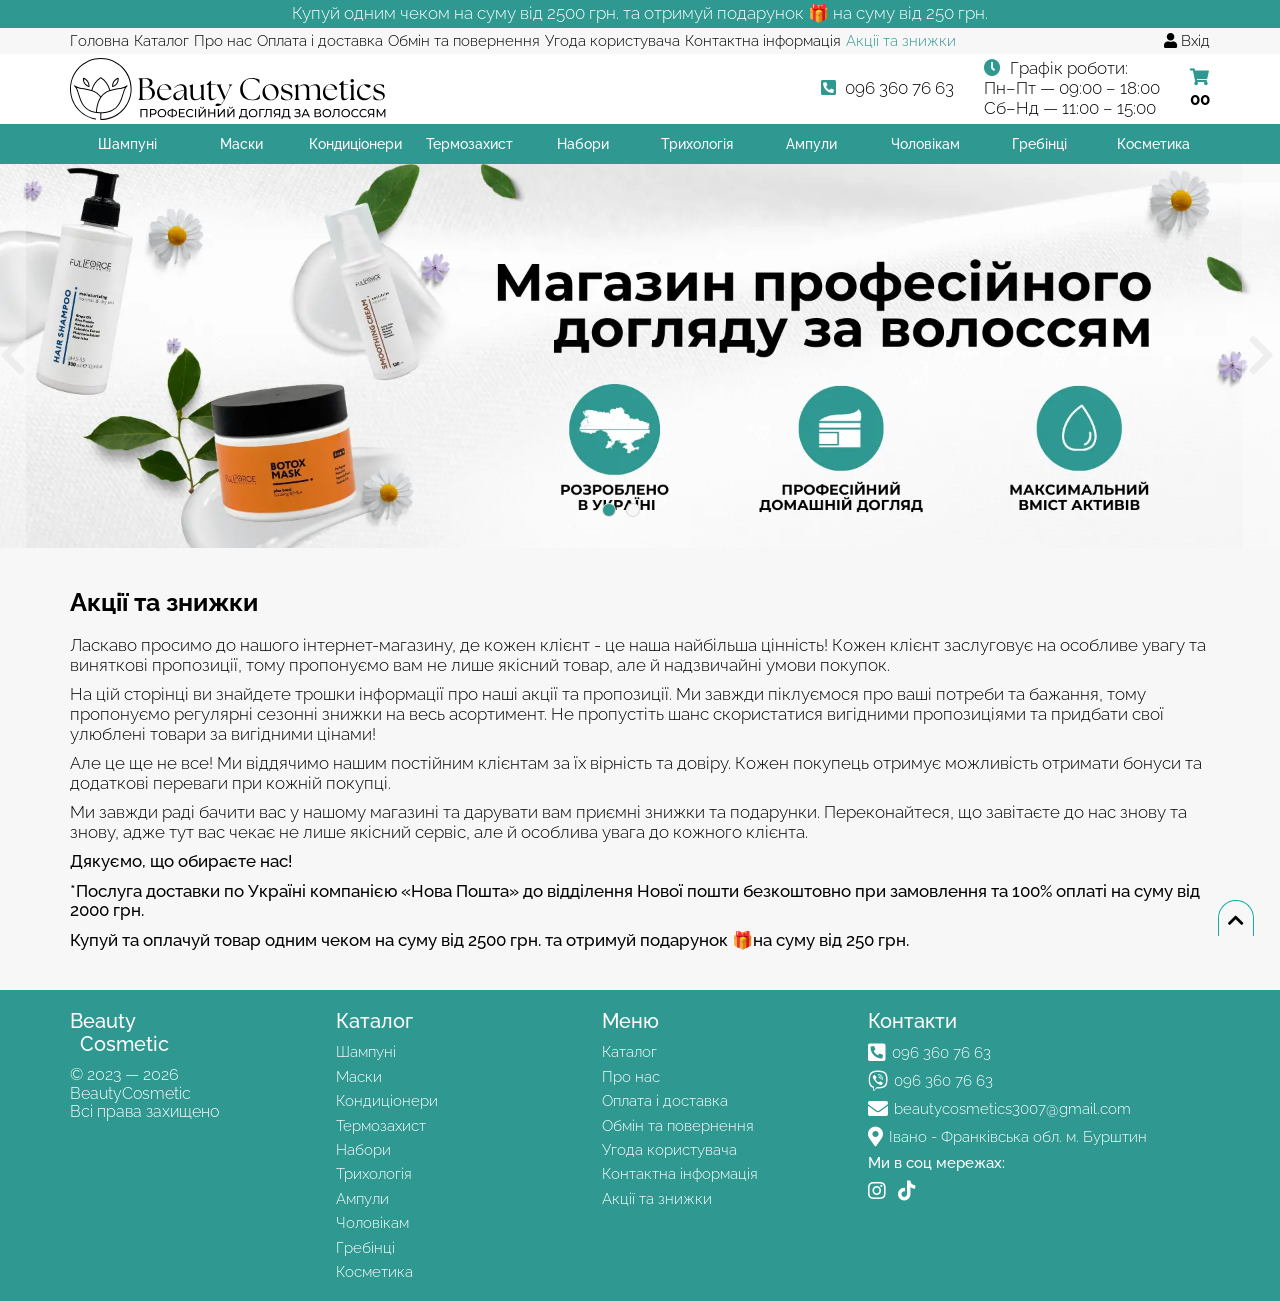
==== commit 549450e7: "create media to index page" ====
--- a/pages/akcii.html
+++ b/pages/akcii.html
@@ -476,5 +476,7 @@
    <script src="../js/modal.js"></script>
    <!-- reviews script -->
    <script src="../js/reviews.js"></script>
+   <!-- basket script -->
+   <script src="../js/basket.js"></script>
 </body>
 </html>
--- a/css/style.min.css
+++ b/css/style.min.css
@@ -1,3 +1,3 @@
-@import url("https://fonts.googleapis.com/css2?family=Raleway:wght@300;500;700&display=swap");html{line-height:1.15;-webkit-text-size-adjust:100%}main{display:block}hr{box-sizing:content-box;height:0;overflow:visible}pre{font-family:monospace, monospace;font-size:1em}a{background-color:transparent}abbr[title]{border-bottom:none;text-decoration:underline;-webkit-text-decoration:underline dotted;text-decoration:underline dotted}b,strong{font-weight:bolder}code,kbd,samp{font-family:monospace, monospace;font-size:1em}small{font-size:80%}sub,sup{font-size:75%;line-height:0;position:relative;vertical-align:baseline}sub{bottom:-0.25em}sup{top:-0.5em}img{border-style:none}button,input,optgroup,select,textarea{font-family:inherit;font-size:100%;line-height:1.15;margin:0}button,input{overflow:visible}button,select{text-transform:none}button,[type="button"],[type="reset"],[type="submit"]{-webkit-appearance:button}button::-moz-focus-inner,[type="button"]::-moz-focus-inner,[type="reset"]::-moz-focus-inner,[type="submit"]::-moz-focus-inner{border-style:none;padding:0}button:-moz-focusring,[type="button"]:-moz-focusring,[type="reset"]:-moz-focusring,[type="submit"]:-moz-focusring{outline:1px dotted ButtonText}fieldset{padding:0.35em 0.75em 0.625em}legend{box-sizing:border-box;color:inherit;display:table;max-width:100%;padding:0;white-space:normal}progress{vertical-align:baseline}textarea{overflow:auto}[type="checkbox"],[type="radio"]{box-sizing:border-box;padding:0}[type="number"]::-webkit-inner-spin-button,[type="number"]::-webkit-outer-spin-button{height:auto}[type="search"]{-webkit-appearance:textfield;outline-offset:-2px}[type="search"]::-webkit-search-decoration{-webkit-appearance:none}::-webkit-file-upload-button{-webkit-appearance:button;font:inherit}details{display:block}summary{display:list-item}template{display:none}[hidden]{display:none}.img{display:block;max-width:100%;height:auto}.text__left{text-align:left}.text__right{text-align:right}.text__center{text-align:center}.hide{display:none}.mt-6{margin-top:6rem}@media (max-width: 991px){.mt-6{margin-top:4rem}}@media (max-width: 768px){.mt-6{margin-top:2rem}}.mt-5{margin-top:5rem}.mt-4{margin-top:4rem}@media (max-width: 768px){.mt-4{margin-top:2rem}}.mt-3{margin-top:3rem}.mt-2{margin-top:2rem}@media (max-width: 991px){.mt-2{margin-top:1rem}}*{border:0}html{font-size:10px;-webkit-user-select:none;-moz-user-select:none;user-select:none}body{font-family:"Raleway",sans-serif;font-size:1.6rem;font-weight:300;-webkit-font-smoothing:antialiased;color:#000;margin:0;padding:0;background-color:#fff;overflow-x:hidden}*,*::before,*::after{box-sizing:border-box;-moz-box-sizing:border-box;-webkit-box-sizing:border-box}nav,footer,header,aside{display:block}h1,h2,h3,h4,h5,h6{margin:0;font-size:inherit;font-weight:300}p{margin:0}img{vertical-align:top}input{font-family:inherit}input::-ms-clear{display:none}button{font-family:inherit;cursor:pointer}button::-moz-focus-inner{padding:0;border:0}textarea{font-family:inherit}:focus{outline:none}:active{outline:none}a:focus{outline:none}.container{max-width:1340px;width:100%;padding-left:1rem;padding-right:1rem;margin:0 auto}@media (max-width: 1366px){.container{max-width:1160px}}@media (max-width: 991px){.container{max-width:980px}}@media (max-width: 768px){.container{max-width:740}}@media (max-width: 576px){.container{max-width:560px}}.container-fluid{width:100%;padding-left:1rem;padding-right:1rem;margin:0 auto}.header{width:100%}.header__baner{width:100%;background-color:#2e9891;padding:0.4rem 0}.header__baner--row{text-align:center}.header__baner--row h3{color:#fff;font-weight:300;font-size:1.7rem;font-family:"Raleway",sans-serif}.header__menu{width:100%;background-color:#f7f7f7;padding:0.4rem 0}.header__menu--row{display:flex;justify-content:space-between;align-items:center}.nav__menu{list-style-type:none;margin:0;padding:0;display:flex;align-items:center}.nav__menu--item{margin-right:1rem}.nav__menu--item:last-child{margin-right:0}.nav__menu--item .active{color:#2e9891}.nav__menu--link{text-decoration:none;font-family:"Raleway",sans-serif;color:#000;font-weight:300;font-size:1.5rem;transition:color 0.1s linear}.nav__menu--link:hover{cursor:pointer;color:#2e9891}.nav__login{display:flex;align-items:center}.nav__login--popup{display:block;text-decoration:none}.nav__login--popup i{font-size:1.5rem;color:#000;transition:color 0.1s linear}.nav__login--popup span{font-family:"Raleway",sans-serif;font-weight:300;font-size:1.5rem;color:#000;transition:color 0.1s linear}.nav__login--popup:hover{cursor:pointer}.nav__login--popup:hover i{color:#2e9891}.nav__login--popup:hover span{color:#2e9891}.header__brand{width:100%;padding:0.4rem 0;background-color:#fff}.header__brand--row{display:flex;align-items:center;justify-content:space-between}.navbar__brand{width:22%}.navbar__content{display:flex;align-items:center}.navbar__content--phone{margin-right:3rem}.navbar__content--phone i{font-size:1.7rem;color:#2e9891;margin-right:0.5rem}.navbar__content--phone a{text-decoration:none;font-family:"Raleway",sans-serif;font-weight:300;color:#000;font-size:1.7rem;transition:color 0.1s linear}.navbar__content--phone a:hover{cursor:pointer;color:#2e9891}.navbar__content--time{margin-right:3rem}.navbar__content--time P{font-family:"Raleway",sans-serif;font-weight:300;color:#000;font-size:1.7rem}.navbar__content--time P i{font-size:1.7rem;color:#2e9891;margin-right:0.5rem}.navbar__content--time P span{font-family:"Raleway",sans-serif;font-weight:300;color:#000;font-size:1.7rem}.navbar__content--basket{text-decoration:none;display:block}.navbar__content--basket i{font-size:1.7rem;color:#2e9891;margin-bottom:0.5rem;transition:color 0.1s linear}.navbar__content--basket p{font-family:"Raleway",sans-serif;font-weight:700;color:#000;font-size:1.7rem}.navbar__content--basket:hover{cursor:pointer}.navbar__content--basket:hover i{color:#000}.header__product{width:100%;background-color:#2e9891}.product__menu{margin:0;padding:0;list-style-type:none;display:flex}.product__menu--item{width:10%;height:4rem;transition:background-color 0.2s linear}.product__menu--item:hover{background-color:#14aba0}.product__menu--link{text-decoration:none;display:flex;align-items:center;justify-content:center;width:100%;height:100%;color:#fff;font-family:"Raleway",sans-serif;font-size:1.7rem;font-weight:500}.active__item{background-color:#14aba0}.burger__btn{display:none;width:2rem;height:2rem;margin-right:1rem;position:relative}.burger__btn span{display:block;background-color:#000;width:1.6rem;height:0.2rem;position:absolute;left:0.1rem;top:0.8rem;transition:background-color 0.2s linear, width 0.2s linear, transform 0.2s linear}.burger__btn span:first-child{top:0.4rem}.burger__btn span:last-child{top:1.2rem}.burger__btn:hover{cursor:pointer}.burger__btn:hover span{background-color:#2e9891}.burger__btn--active span:first-child{width:0}.burger__btn--active span:nth-child(2){transform:rotate(45deg)}.burger__btn--active span:nth-child(3){transform:rotate(-45deg)}.burger__btn--active span:last-child{width:0}.intro{width:100%}.intro__row{position:relative}.intro__slider--prev{position:absolute;z-index:5;top:0;left:0;height:100%;width:2%;display:flex;align-items:center;justify-content:center;background-color:rgba(255,255,255,0.3);transition:background-color 0.2s linear}.intro__slider--prev i{font-size:4.5rem;color:rgba(217,217,217,0.4);transition:color 0.2s linear}.intro__slider--prev:hover{background-color:rgba(255,255,255,0.6)}.intro__slider--prev:hover i{color:rgba(217,217,217,0.8)}.intro__slider--next{position:absolute;z-index:5;top:0;right:0;height:100%;width:3%;display:flex;align-items:center;justify-content:center;background-color:rgba(255,255,255,0.3);transition:background-color 0.2s linear}.intro__slider--next i{font-size:4.5rem;color:rgba(217,217,217,0.4);transition:color 0.2s linear}.intro__slider--next:hover{background-color:rgba(255,255,255,0.6)}.intro__slider--next:hover i{color:rgba(217,217,217,0.8)}.intro__slider--dots{margin:0;padding:0;position:absolute;z-index:5;bottom:8%;left:calc(50% - 38px);list-style-type:none;display:flex;align-items:center}.intro__slider--dots li{margin-right:1rem;width:1.4rem;height:1.4rem;border-radius:50%;border:2px solid #d9d9d9;display:flex;align-items:center;justify-content:center}.intro__slider--dots li:last-child{margin-right:0}.intro__slider--dots li button{font-size:0;color:transparent;width:1.2rem;height:1.2rem;border:none;background-color:#f7f7f7;border-radius:50%}.intro__slider--dots .slick-active button{background-color:#2e9891}.intro__link{position:absolute;top:0;left:0;z-index:2;display:block;width:100%;height:100%;background:transparent;text-decoration:none}.about__block{margin-top:4rem}.about__block--row{display:flex;justify-content:space-between}.about__content{width:23%;display:flex;align-items:center;justify-content:space-between}.about__content--picture{width:25%}.about__content--text{width:70%;text-align:left}.about__content--text h3{color:#000;font-family:"Raleway",sans-serif;font-weight:500;font-size:1.7rem;margin-bottom:1rem}.about__content--text p{color:#000;font-family:"Raleway",sans-serif;font-weight:300;font-size:1.4rem}.main__slider{margin-top:4rem}.main__slider--title{text-align:center;margin-bottom:4rem}.main__slider--title h2{font-family:"Raleway",sans-serif;font-weight:500;font-size:2.5rem;color:#14aba0}.main__slider--row{width:100%}.product__slider--prev{position:absolute;left:-1rem;top:calc(50% - 2rem);z-index:5;width:4rem;height:4rem;background-color:transparent;border:1px solid;border-color:#2e9891;border-radius:50%;display:flex;align-items:center;justify-content:center;transition:border-color 0.2s linear}.product__slider--prev span{display:block;width:1rem;height:1rem;border-top:1px solid #000;border-left:1px solid #000;transform:rotate(-45deg);margin-left:0.5rem}.product__slider--prev:hover{border-color:#000}.product__slider--next{position:absolute;right:-1rem;top:calc(50% - 2rem);z-index:5;width:4rem;height:4rem;background-color:transparent;border:1px solid;border-color:#2e9891;border-radius:50%;display:flex;align-items:center;justify-content:center;transition:border-color 0.2s linear}.product__slider--next span{display:block;width:1rem;height:1rem;border-top:1px solid #000;border-right:1px solid #000;transform:rotate(45deg);margin-right:0.5rem}.product__slider--next:hover{border-color:#000}.product__card{border:1px solid transparent;border-radius:4px;padding:1rem;margin:0 1rem;position:relative}.product__card--akcia{display:none;position:absolute;z-index:5;top:0;left:0;padding:0.5rem 1rem;background-color:#2e9891}.product__card--akcia span{color:#fff;font-family:"Raleway",sans-serif;font-weight:300;font-size:1.7rem}.product__card--img{margin-bottom:1rem;overflow:hidden}.product__card--title{margin-bottom:1rem}.product__card--title P{font-family:"Raleway",sans-serif;font-weight:500;color:#000;font-size:1.4rem}.product__card--price{margin-bottom:1rem}.product__card--price span{font-family:"Raleway",sans-serif;font-weight:500;color:#000;font-size:1.5rem}.product__card--btn button{font-family:"Raleway",sans-serif;font-weight:500;color:#fff;font-size:1.8rem;background-color:#14aba0;padding:1rem 2rem;transition:background-color 0.1s linear}.product__card--btn button:hover{background-color:#2e9891}.product__card--btn button:active{transform:scale(0.98)}.product__card:hover{border:1px solid #14aba0;box-shadow:3px -3px 15px #14aba0}.about__us{margin-top:4rem;background-color:#f7f7f7;padding-top:2rem;padding-bottom:2rem}.about__title{text-align:center;border-bottom:1px solid #000;width:80%;padding-bottom:1rem;margin:0 auto 2rem auto}.about__title h2{font-family:"Raleway",sans-serif;font-weight:700;font-size:2.5rem;color:#000}.block__text{margin-bottom:2rem}.block__text--title{text-align:center;margin-bottom:1rem}.block__text--title h3{font-family:"Raleway",sans-serif;font-weight:500;font-size:2rem;color:#000}.block__text--text p{margin-bottom:1rem;font-family:"Raleway",sans-serif;font-weight:500;color:#000;font-size:1.7rem}.block__text--text p:last-child{margin-bottom:0}.block__text:nth-child(2){border-bottom:1px solid #000;padding-bottom:1rem}.block__text:last-child{margin-bottom:0}.footer{padding-top:2rem;padding-bottom:2rem;background-color:#2e9891}.footer__row{display:flex;align-items:flex-start;justify-content:space-between}.footer__brand{width:20%}.footer__brand--logo{margin-bottom:1rem}.footer__brand--logo p{font-family:"Raleway",sans-serif;font-weight:500;font-size:2rem;color:#fff}.footer__brand--logo p:last-child{margin-left:1rem}.footer__brand--copy{font-weight:300;font-size:1.6rem;color:#fff;font-family:"Raleway",sans-serif}.footer__catalog{width:20%}.footer__catalog--title{margin-bottom:1rem}.footer__catalog--title h3{font-family:"Raleway",sans-serif;color:#fff;font-weight:500;font-size:2rem}.footer__catalog--menu{margin:0;padding:0;list-style-type:none}.footer__catalog--menu li{margin-bottom:0.6rem}.footer__catalog--menu li:last-child{margin-bottom:0}.footer__catalog--menu li a{text-decoration:none;color:#fff;font-family:"Raleway",sans-serif;font-weight:300;font-size:1.5rem;transition:color 0.2s linear}.footer__catalog--menu li a:hover{color:#000}.footer__menu{width:20%}.footer__menu--title{margin-bottom:1rem}.footer__menu--title h3{font-family:"Raleway",sans-serif;color:#fff;font-weight:500;font-size:2rem}.footer__menu--menu{margin:0;padding:0;list-style-type:none}.footer__menu--menu li{margin-bottom:0.6rem}.footer__menu--menu li:last-child{margin-bottom:0}.footer__menu--menu li a{text-decoration:none;color:#fff;font-family:"Raleway",sans-serif;font-weight:300;font-size:1.5rem;transition:color 0.2s linear}.footer__menu--menu li a:hover{color:#000}.footer__contact{width:20%}.footer__contact--title{margin-bottom:1rem}.footer__contact--title h3{font-family:"Raleway",sans-serif;color:#fff;font-weight:500;font-size:2rem}.adres__phone{display:flex;align-items:center;margin-bottom:0.8rem}.adres__phone i{color:#fff;font-size:2rem;margin-right:0.6rem;transition:color 0.2s linear}.adres__phone a{text-decoration:none;font-family:"Raleway",sans-serif;font-weight:300;color:#fff;font-size:1.5rem;transition:color 0.2s linear}.adres__phone:hover i{color:#000}.adres__phone:hover a{color:#000}.adres__telegram{display:flex;align-items:center;margin-bottom:0.8rem}.adres__telegram i{color:#fff;font-size:2rem;margin-right:0.6rem;transition:color 0.2s linear}.adres__telegram a{text-decoration:none;font-family:"Raleway",sans-serif;font-weight:300;color:#fff;font-size:1.5rem;transition:color 0.2s linear}.adres__telegram:hover i{color:#000}.adres__telegram:hover a{color:#000}.adres__mail{display:flex;align-items:center;margin-bottom:0.8rem}.adres__mail i{color:#fff;font-size:2rem;margin-right:0.6rem;transition:color 0.2s linear}.adres__mail a{text-decoration:none;font-family:"Raleway",sans-serif;font-weight:300;color:#fff;font-size:1.5rem;transition:color 0.2s linear}.adres__mail:hover i{color:#000}.adres__mail:hover a{color:#000}.adres__map{display:flex;align-items:center;margin-bottom:0.8rem}.adres__map i{color:#fff;font-size:2rem;margin-right:0.6rem}.adres__map span{text-decoration:none;font-family:"Raleway",sans-serif;font-weight:300;color:#fff;font-size:1.5rem}.adres__social p{margin-bottom:0.8rem;font-family:"Raleway",sans-serif;color:#fff;font-weight:500;font-size:1.5rem}.adres__social a{text-decoration:none;margin-right:0.8rem}.adres__social a:last-child{margin-right:0}.adres__social a i{color:#fff;font-size:2rem;transition:color 0.2s linear}.adres__social a:hover i{color:#000}.back__top{position:fixed;right:2%;bottom:-3.6rem;z-index:10;width:3.6rem;height:3.6rem;background-color:#f7f7f7;border:1px solid;border-color:#14aba0;border-radius:50%;border-bottom-left-radius:0;border-bottom-right-radius:0;border-bottom:none;display:flex;align-items:center;justify-content:center;transition:bottom 0.2s linear, border-color 0.2s linear}.back__top--content{position:relative}.back__top--content span{position:absolute;top:calc(50% - 1rem);left:-7rem;padding:0.3rem 0.6rem;background-color:#000;color:#fff;font-family:"Raleway",sans-serif;font-weight:300;font-size:1.2rem;border-radius:2px;visibility:hidden;opacity:0;transition:opacity 0.2s linear, visibility 0.2s linear}.back__top--content span::after{position:absolute;right:-10%;top:calc(50% - 4px);content:"";width:0;height:0;border-top:4px solid rgba(0,0,0,0);border-bottom:4px solid rgba(0,0,0,0);border-left:4px solid #000}.back__top--content i{font-size:1.8rem;margin-top:0.5rem}.back__top:hover{cursor:pointer;border-color:#000}.back__top:hover .back__top--content span{visibility:visible;opacity:1}.back__top--active{bottom:0}.about__me{background-color:#f7f7f7;padding-top:4rem;padding-bottom:4rem}.me__title h3{font-weight:700;font-size:2.5rem;color:#000;font-family:"Raleway",sans-serif}.me__text{margin-top:1rem}.me__text p{font-family:"Raleway",sans-serif;color:#000;font-size:1.7rem;font-weight:500}.me__text p span{font-weight:700}.me__list{margin:0;padding:0;margin-top:4rem;list-style-type:disc}.me__list p{margin-bottom:1rem;font-family:"Raleway",sans-serif;color:#000;font-weight:700;font-size:2.5rem}.me__list p:last-child{margin-bottom:0}.me__list li{margin-bottom:2rem}.me__list li:last-child{margin-bottom:0}.me__list li p{font-weight:500;font-size:1.7rem}.me__list li p span{font-weight:700}.dostavka{background-color:#f7f7f7;padding:4rem 0}.dostavka__title{margin-bottom:1rem}.dostavka__title h3{font-family:"Raleway",sans-serif;color:#000;font-size:2.5rem;font-weight:700}.dostavka__suptitle{margin-bottom:1rem}.dostavka__suptitle h3{font-family:"Raleway",sans-serif;color:#000;font-weight:700;font-size:1.7rem}.dostavka__block{margin-bottom:1rem}.dostavka__block--title{display:flex;align-items:center;margin-bottom:1rem}.dostavka__block--title picture{width:2%;margin-right:0.6rem}.dostavka__block--title span{font-family:"Raleway",sans-serif;color:#000;font-weight:700;font-size:1.7rem}.dostavka__block--text p{color:#000;font-weight:300;font-family:"Raleway",sans-serif;font-size:1.7rem;margin-bottom:1rem}.dostavka__block--text p span{font-weight:700}.dostavka__block--text p:last-child{margin-bottom:0}.oplata__block{border-top:1px solid #000;padding-top:1rem}.oplata__block--title{margin-bottom:1rem}.oplata__block--title h3{font-family:"Raleway",sans-serif;color:#000;font-weight:700;font-size:1.7rem}.oplata__block--text p{font-family:"Raleway",sans-serif;color:#000;font-weight:300;font-size:1.7rem;margin-bottom:1rem}.oplata__block--text p:first-child{display:flex;align-items:center}.oplata__block--text p img{margin-left:1rem}.oplata__block--text p:last-child{margin-bottom:0;font-weight:700}.oplata__block--text p span{font-weight:700}.obmin{background-color:#f7f7f7;padding:4rem 0}.obmin__row--title{margin-bottom:2rem}.obmin__row--title h3{font-family:"Raleway",sans-serif;color:#000;font-size:2.5rem;font-weight:700}.obmin__row--block{margin-bottom:2rem}.obmin__row--block h3{font-family:"Raleway",sans-serif;color:#000;font-size:1.7rem;font-weight:700;margin-bottom:1rem}.obmin__row--block h3 a{color:#2e9891;margin-left:0.5rem;text-decoration:underline;transition:color 0.2s linear}.obmin__row--block h3 a:hover{color:#000}.obmin__row--block P{font-family:"Raleway",sans-serif;color:#000;font-size:1.7rem;font-weight:300;margin-bottom:1rem}.obmin__row--block P:last-child{margin-bottom:0}.obmin__row--block P span{font-weight:700}.obmin__row--block P a{text-decoration:underline;color:#2e9891;transition:color 0.2s linear;font-weight:700;margin:0 0.5rem}.obmin__row--block P a:hover{color:#000;cursor:pointer}.contact__title{margin-bottom:6rem}@media (max-width: 991px){.contact__title{margin-bottom:4rem}}@media (max-width: 768px){.contact__title{margin-bottom:2rem}}.contact__title--title{text-align:center}.contact__title h1{text-transform:uppercase;font-family:"Raleway",sans-serif;color:#000;font-size:2.5rem;font-weight:700;border-bottom:1px solid #14aba0;display:inline}.contact__block{margin-bottom:6rem}@media (max-width: 991px){.contact__block{margin-bottom:4rem}}@media (max-width: 768px){.contact__block{margin-bottom:2rem}}.contact__block--row{display:flex;justify-content:space-between;align-items:flex-start}.contact__address{width:46%}.contact__address--line{margin-bottom:2rem;display:flex;align-items:center}.contact__address--line:last-child{margin-bottom:0}.contact__address--line i{color:#14aba0;font-size:2.5rem;margin-right:1rem}.contact__address--line span{color:#000;font-weight:500;font-family:"Raleway",sans-serif;font-size:1.7rem}.contact__form{width:46%}.contact__form--block{width:100%;position:relative;margin-bottom:4.5rem}.contact__form--block i{position:absolute;bottom:0;left:0;font-size:2.5rem;color:#14aba0}.contact__form--block input{font-weight:500;font-size:1.7rem;color:#000;font-family:"Raleway",sans-serif;position:absolute;bottom:0;right:0;width:93%;height:3.5rem;border:none;background-color:transparent;border-bottom:1px solid #d9d9d9}.contact__form--block input:focus{outline:none;border-bottom-color:#2e9891}@media (max-width: 768px){.contact__form--block input{font-size:1.6rem}}.contact__form--block label{position:relative;top:-1rem;left:9%;font-size:1.7rem;font-weight:500;color:#000;font-family:"Raleway",sans-serif;transition:font-size 0.1s linear, top 0.1s linear}.contact__form--block textarea{font-weight:500;font-size:1.7rem;color:#000;font-family:"Raleway",sans-serif;position:absolute;bottom:0;right:0;width:93%;height:4rem;border:none;background-color:transparent;border-bottom:1px solid #d9d9d9;resize:none}.contact__form--block textarea:focus{outline:none;border-bottom-color:#2e9891}@media (max-width: 768px){.contact__form--block textarea{font-size:1.6rem}}@media (max-width: 768px){.contact__form--block{margin-bottom:3.5rem}}.contact__form--button{margin-bottom:1.5rem}.contact__form--button button{border:none;background-color:transparent;font-family:"Raleway",sans-serif;font-size:1.7rem;color:#000;font-weight:500;margin:0;padding:1.5rem;background-color:#f7f7f7;border:1px solid #f7f7f7;transition:background-color 0.2s linear, color 0.2s linear}.contact__form--button button i{margin-left:0.5rem;color:#000;font-size:1.7rem;transition:color 0.2s linear}.contact__form--button button:hover{background-color:#2e9891;color:#fff;cursor:pointer}.contact__form--button button:hover i{color:#fff}.contact__form--button button:active{transform:scale(0.97)}@media (max-width: 991px){.contact__form--button{margin-bottom:1rem}}.error__text{width:100%;height:2.2rem;font-family:"Raleway",sans-serif;font-weight:500;font-size:1.7rem;color:#2e9891}#name:focus ~ label[for="name"]{font-size:1.2rem;top:-2.7rem}#email:focus ~ label[for="email"]{font-size:1.2rem;top:-2.7rem}#phone:focus ~ label[for="phone"]{font-size:1.2rem;top:-2.7rem}#message:focus ~ label[for="message"]{font-size:1.2rem;top:-3.5rem}.contact__line{margin-bottom:6rem}@media (max-width: 991px){.contact__line{margin-bottom:4rem}}@media (max-width: 768px){.contact__line{margin-bottom:2rem}}.contact__line--line{width:100%;height:0.1rem}.contact__line--line hr{background-color:#14aba0;width:100%;height:100%;display:block}.promotion{background-color:#f7f7f7;padding:4rem 0}.promotion__row--title{margin-bottom:2rem}.promotion__row--title h2{font-family:"Raleway",sans-serif;color:#000;font-weight:700;font-size:2.5rem}.promotion__row--content p{margin-bottom:1rem;font-family:"Raleway",sans-serif;color:#000;font-weight:300;font-size:1.7rem}.promotion__row--content p:last-child{margin-bottom:0}.promotion__row--content p span{font-weight:500}.oferta{padding:4rem 0;background-color:#f7f7f7}.oferta__row--title{margin-bottom:2rem}.oferta__row--title h2{font-family:"Raleway",sans-serif;color:#000;font-size:2.5rem;font-weight:700;margin-bottom:0.2rem}.oferta__row--title h3{font-family:"Raleway",sans-serif;color:#000;font-size:1.7rem;font-weight:500}.oferta__row--text{margin-bottom:2rem}.oferta__row--text p{color:#000;font-family:"Raleway",sans-serif;font-weight:300;font-size:1.7rem}.oferta__row--text p a{text-decoration:none;color:#2e9891;font-weight:500;transition:color 0.2s linear}.oferta__row--text p a:hover{color:#000}.oferta__row--list{margin:0;padding:0 0 0 1.5rem;list-style-type:decimal}.oferta__row--list li{margin-bottom:1rem}.oferta__row--list li:last-child{margin-bottom:0}.oferta__row--list li p{margin-left:-1.5rem;margin-bottom:0.3rem;font-family:"Raleway",sans-serif;color:#000;font-weight:300;font-size:1.7rem}.oferta__row--list li p:first-child{margin-left:0}.oferta__row--list li p:last-child{margin-bottom:0}.catalog{padding:4rem 0}.catalog__row--title{display:flex;align-items:center;justify-content:space-between}.catalog__row--content{margin-top:4rem}.catalog__title h3{font-family:"Raleway",sans-serif;color:#000;font-weight:700;font-size:2.5rem}.catalog__sort{display:flex;align-items:center}.catalog__sort h4{font-family:"Raleway",sans-serif;color:#000;font-weight:300;font-size:1.7rem}.catalog__sort--radio{margin-left:1rem;display:flex;border:1px solid #d9d9d9}.catalog__sort--radio input{-webkit-appearance:none;-moz-appearance:none;appearance:none}.catalog__sort--radio input:checked+label{background-color:#14aba0;color:#fff}.catalog__sort--radio label{padding:0.5rem 1.5rem;display:block;font-family:"Raleway",sans-serif;color:#000;font-weight:300;font-size:1.7rem;background-color:#f7f7f7}.catalog__sort--radio label:hover{cursor:pointer}.catalog__sort--radio label:nth-child(4){border-left:1px solid #d9d9d9;border-right:1px solid #d9d9d9}.catalog__sort--radio label:nth-child(6){border-right:1px solid #d9d9d9}.catalog__tovariv{display:flex;align-items:flex-start;flex-wrap:wrap}.catalog__tovariv .product__card{width:22%;margin-bottom:4rem}.catalog__tovariv .product__card:last-child{margin-bottom:0}.pagination{margin-top:4rem;text-align:center}.pagination__link{display:inline-block;font-family:"Raleway",sans-serif;text-decoration:none;color:#000;font-size:1.5rem;border:1px solid #d9d9d9;width:3rem;height:3rem;background-color:#f7f7f7;line-height:2.8rem;margin-left:0.2rem}.pagination__link:first-child{margin-left:0}.pagination__link--current{background-color:#2e9891;color:#fff}.tovar{padding:4rem 0}.tovar__title{margin-bottom:2rem}.tovar__title h3{color:#000;font-family:"Raleway",sans-serif;font-weight:500;font-size:2.5rem;margin-bottom:0.5rem}.tovar__title p{color:#14aba0;font-family:"Raleway",sans-serif;font-size:1.7rem;font-weight:300}.tovar__block{display:flex;align-items:flex-start;justify-content:space-between}.tovar__block--galery{width:49%}.tovar__block--opys{width:49%}.img__b{width:100%;display:flex;align-items:center;justify-content:center;margin-bottom:2rem}.img__sm{display:flex;justify-content:center}.img__sm a{display:block;width:20%;margin-right:1rem;text-decoration:none}.img__sm a:last-child{margin-right:0}.block__price{margin-bottom:1.5rem}.block__price span{font-family:"Raleway",sans-serif;font-weight:500;color:#000;font-size:1.7rem}.block__title{margin-bottom:0.5rem}.block__title p{font-family:"Raleway",sans-serif;font-weight:500;color:#000;font-size:1.7rem}.block__size{margin-bottom:1.5rem}.block__size input{-webkit-appearance:none;-moz-appearance:none;appearance:none;display:none}.block__size input:checked+label{background-color:#14aba0;color:#fff}.block__size label{padding:0.5rem 1.5rem;font-family:"Raleway",sans-serif;color:#000;font-weight:500;font-size:1.7rem;background-color:#d9d9d9;display:inline-block}.block__size label:hover{cursor:pointer}.block__btn{margin-bottom:1.5rem}.block__btn button{font-family:"Raleway",sans-serif;font-weight:500;color:#fff;font-size:1.8rem;background-color:#14aba0;padding:1rem 2rem;transition:background-color 0.1s linear}.block__btn button:hover{background-color:#2e9891}.block__btn button:active{transform:scale(0.98)}.block__opys{border-top:1px solid #000;border-bottom:1px solid #000;padding:1rem 0}.block__opys--option h3{font-family:"Raleway",sans-serif;font-weight:500;color:#000;font-size:1.7rem;margin-bottom:1rem}.block__opys--option div{display:flex;margin-bottom:1rem}.block__opys--option div:last-child{margin-bottom:0}.block__opys--option div p{font-family:"Raleway",sans-serif;font-weight:500;color:#000;font-size:1.3rem}.block__opys--option div p:first-child{font-weight:300;width:25%}.block__opys--title{margin:1.5rem 0}.block__opys--title h3{font-family:"Raleway",sans-serif;font-weight:500;color:#14aba0;font-size:2rem}.block__opys--description{border-top:1px solid #000;padding-top:1.5rem;margin-bottom:1.5rem}.block__opys--description h4{font-family:"Raleway",sans-serif;color:#000;font-size:1.7rem;font-weight:500;margin-bottom:0.5rem}.block__opys--description p{font-family:"Raleway",sans-serif;color:#000;font-size:1.5rem;font-weight:300}.block__opys--use{border-top:1px solid #000;padding-top:1.5rem;margin-bottom:1.5rem}.block__opys--use h4{font-family:"Raleway",sans-serif;color:#000;font-size:1.7rem;font-weight:500;margin-bottom:0.5rem}.block__opys--use p{font-family:"Raleway",sans-serif;color:#000;font-size:1.5rem;font-weight:300}.block__opys--contains{border-top:1px solid #000;padding-top:1.5rem}.block__opys--contains h4{font-family:"Raleway",sans-serif;color:#000;font-size:1.7rem;font-weight:500;margin-bottom:0.5rem}.block__opys--contains p{font-family:"Raleway",sans-serif;color:#000;font-size:1.5rem;font-weight:300}.tovar__reviews{margin-top:2rem}.reviews__title{margin-bottom:2rem}.reviews__title p{font-family:"Raleway",sans-serif;color:#14aba0;font-weight:500;font-size:2rem}.reviews__block--user{margin-bottom:2rem}.reviews__block--admin{padding-left:3rem;margin-bottom:2rem}.reviews__block--admin .reviews__header .reviews__header--icon i{color:#14aba0}.reviews__header{display:flex;align-items:flex-start;margin-bottom:0.5rem}.reviews__header--icon{margin-right:0.5rem}.reviews__header--icon i{color:#000;font-size:2.5rem}.reviews__header--title span{font-family:"Raleway",sans-serif;font-weight:500;font-size:1.7rem;color:#000}.reviews__header--title span:last-child{margin-left:0.5rem;font-weight:300}.reviews__content{margin-bottom:0.5rem}.reviews__content p{font-family:"Raleway",sans-serif;font-weight:300;font-size:1.7rem;color:#000}.reviews__answer{margin-bottom:0.5rem}.reviews__answer button{border:none;background-color:transparent;margin:0;padding:0;font-family:"Raleway",sans-serif;font-weight:500;font-size:1.7rem;color:#000;transition:color 0.1s linear}.reviews__answer button:hover{color:#14aba0}.reviews__answer button:active{transform:scale(0.98)}.reviews__form{display:none;margin-bottom:0.5rem}.reviews__form form{background-color:#f7f7f7;display:flex;flex-direction:column;justify-content:flex-start;align-items:flex-start;padding:2rem}.reviews__form form input{font-family:"Raleway",sans-serif;font-weight:500;color:#000;font-size:1.7rem;padding-left:1rem;height:4rem;margin-bottom:1rem;width:100%}.reviews__form form input:focus{border:1px solid #14aba0}.reviews__form form textarea{resize:none;width:100%;height:6rem;padding-left:1rem;font-family:"Raleway",sans-serif;font-weight:500;color:#000;font-size:1.7rem;margin-bottom:1rem}.reviews__form form textarea:focus{border:1px solid #14aba0}.reviews__form form button{font-family:"Raleway",sans-serif;font-weight:500;color:#000;font-size:1.7rem;background-color:#14aba0;padding:1rem 2rem;transition:background-color 0.1s linear, color 0.1s linear}.reviews__form form button:hover{background-color:#2e9891;color:#fff}.reviews__form form button:active{transform:scale(0.98)}.basket{padding:4rem 0}.basket__row--title{margin-bottom:2rem}.basket__row--title h3{font-family:"Raleway",sans-serif;font-weight:700;font-size:2.7rem;color:#000}.basket__row--footer{text-align:right;margin-top:2rem}.tovar__block{display:flex;align-items:center;justify-content:space-between;margin-bottom:2rem}.tovar__block--delete{width:2%}.tovar__block--delete button{background-color:transparent;border:none}.tovar__block--delete button i{font-size:2rem;color:#d9d9d9;transition:color 0.2s linear}.tovar__block--delete button:hover i{color:#000}.tovar__block--content{width:96%;display:flex;align-items:center;justify-content:space-between;border:1px solid #d9d9d9;padding:1rem}.tovar__block:last-child{margin-bottom:0}.tovar__img{width:15%}.tovar__opys{width:50%}.tovar__opys h3{font-family:"Raleway",sans-serif;font-weight:500;color:#000;font-size:1.7rem;margin-bottom:1rem}.tovar__opys span{font-family:"Raleway",sans-serif;font-weight:700;color:#000;font-size:1.7rem}.tovar__count{width:15%;height:5rem;border:1px solid #d9d9d9;display:flex}.tovar__count button{width:25%;border:none;background-color:transparent}.tovar__count button i{color:#000;font-size:1.7rem;transition:color 0.2s linear}.tovar__count button:hover i{color:#14aba0}.tovar__count button:active{background-color:#d9d9d9}.tovar__count input{display:block;width:50%;text-align:center;border-left:1px solid #d9d9d9;border-right:1px solid #d9d9d9;font-family:"Raleway",sans-serif;font-weight:700;font-size:1.7rem;color:#000}.tovar__summ{width:10%;text-align:center}.tovar__summ span{font-family:"Raleway",sans-serif;font-weight:700;color:#000;font-size:1.7rem}.basket__footer--summ{margin-bottom:1rem}.basket__footer--summ span{font-family:"Raleway",sans-serif;font-weight:700;color:#000;font-size:1.8rem}.basket__footer--button button{font-family:"Raleway",sans-serif;font-weight:500;color:#fff;font-size:1.8rem;background-color:#14aba0;padding:1rem 2rem;transition:background-color 0.1s linear}.basket__footer--button button:hover{background-color:#2e9891}.basket__footer--button button:active{transform:scale(0.98)}.modal{position:fixed;top:0;left:0;z-index:2000;width:100%;height:100vh;opacity:0;transform-origin:center center;transform:scale(0);visibility:hidden;transition:transform 0.5s linear, opacity 0.5s linear, visibility 0.5s linear}.modal__open{transform:scale(1);opacity:1;visibility:visible}.modal__mask{width:100%;height:100%;display:flex;align-items:center;justify-content:center;background-color:rgba(0,0,0,0.7)}.modal__content{position:relative;width:38%;background-color:#fff;padding:2rem}.modal__content--close{text-align:right}.modal__content--close button{border:none;background-color:transparent}.modal__content--close button i{font-size:2.6rem;color:#d9d9d9;transition:color 0.2s linear}.modal__content--close button:focus{outline:none}.modal__content--close button:hover{cursor:pointer}.modal__content--close button:hover i{color:#000}.modal__content--tabs{margin-bottom:-1px}.modal__content--body{border:1px solid #d9d9d9;padding:3rem}.modal__content--active{display:none}.switch__tabs{background-color:#fff;font-family:"Raleway",sans-serif;font-weight:700;font-size:1.7rem;color:#000;padding:0 2.5rem;border:1px solid #d9d9d9;margin-right:-5px;height:4.6rem;line-height:4.7rem}.switch__tabs--active{border-bottom:0}.switch__tabs--active:hover{cursor:default}.modal__login{display:none}.modal__login--active{display:block}.login__form--block{display:flex;flex-direction:column;align-items:flex-start;margin-bottom:0.3rem}.login__form--block label{font-family:"Raleway",sans-serif;color:#000;font-weight:300;font-size:1.7rem;margin-bottom:0.5rem}.login__form--block input{border:1px solid #d9d9d9;width:100%;height:4rem;padding-left:1rem;margin-bottom:0.5rem}.login__form--block input:focus{border:1px solid #14aba0}.login__form--block p{font-weight:500;font-family:"Raleway",sans-serif;font-size:1.3rem;color:#14aba0;opacity:0;visibility:hidden}.login__form--button button{background-color:#d9d9d9;font-family:"Raleway",sans-serif;font-size:1.7rem;color:#000;font-weight:500;margin:0;padding:1.2rem 1rem;border:1px solid #d9d9d9;transition:background-color 0.2s linear, color 0.2s linear}.login__form--button button i{margin-left:0.5rem;color:#000;font-size:1.7rem;transition:color 0.2s linear}.login__form--button button:hover{background-color:#2e9891;color:#fff;cursor:pointer}.login__form--button button:hover i{color:#fff}.login__form--button button:active{transform:scale(0.97)}.login__form--button button:last-child{margin-left:1.5rem;background-color:transparent;border:none}.login__form--button button:last-child:hover{color:#2e9891}.modal__register{display:none}.modal__register--active{display:block}.register__form--block{display:flex;flex-direction:column;align-items:flex-start;margin-bottom:0.3rem}.register__form--block label{font-family:"Raleway",sans-serif;color:#000;font-weight:300;font-size:1.7rem;margin-bottom:0.5rem}.register__form--block input{border:1px solid #d9d9d9;width:100%;height:4rem;padding-left:1rem;margin-bottom:0.5rem}.register__form--block input:focus{border:1px solid #14aba0}.register__form--block p{font-weight:500;font-family:"Raleway",sans-serif;font-size:1.3rem;color:#14aba0;opacity:0;visibility:hidden}.register__form--button button{background-color:#d9d9d9;font-family:"Raleway",sans-serif;font-size:1.7rem;color:#000;font-weight:500;margin:0;padding:1.2rem 1rem;border:1px solid #d9d9d9;transition:background-color 0.2s linear, color 0.2s linear}.register__form--button button i{margin-left:0.5rem;color:#000;font-size:1.7rem;transition:color 0.2s linear}.register__form--button button:hover{background-color:#2e9891;color:#fff;cursor:pointer}.register__form--button button:hover i{color:#fff}.register__form--button button:active{transform:scale(0.97)}.register__oferta{margin-top:0.5rem}.register__oferta p{font-family:"Raleway",sans-serif;font-weight:300;color:#000;font-size:1.3rem}.register__oferta a{font-family:"Raleway",sans-serif;font-weight:500;color:#000;font-size:1.3rem;text-decoration:none;transition:color 0.2s linear}.register__oferta a:hover{color:#2e9891;cursor:pointer}.modal__recover{display:none;width:38%;background-color:#fff;padding:2rem}.modal__recover--active{display:block}.recover__close{text-align:right}.recover__close button{border:none;background-color:transparent}.recover__close button i{font-size:2.6rem;color:#d9d9d9;transition:color 0.2s linear}.recover__close button:focus{outline:none}.recover__close button:hover{cursor:pointer}.recover__close button:hover i{color:#000}.recover__title{-moz-text-align-last:left;text-align-last:left;margin-bottom:1rem}.recover__title h3{font-family:"Raleway",sans-serif;color:#000;font-weight:500;font-size:2.7rem}.recover__text{text-align:left;margin-bottom:1rem}.recover__text p{font-family:"Raleway",sans-serif;color:#000;font-size:1.7rem;font-weight:300}.revover__form--block{display:flex;flex-direction:column;align-items:flex-start;margin-bottom:0.3rem}.revover__form--block label{font-family:"Raleway",sans-serif;color:#000;font-weight:300;font-size:1.7rem;margin-bottom:0.5rem}.revover__form--block input{border:1px solid #d9d9d9;width:100%;height:4rem;padding-left:1rem;margin-bottom:0.5rem}.revover__form--block input:focus{border:1px solid #14aba0}.revover__form--block p{font-weight:500;font-family:"Raleway",sans-serif;font-size:1.3rem;color:#14aba0;opacity:0;visibility:hidden}.revover__form--button button{background-color:#d9d9d9;font-family:"Raleway",sans-serif;font-size:1.7rem;color:#000;font-weight:500;margin:0;padding:1.2rem 1rem;border:1px solid #d9d9d9;transition:background-color 0.2s linear, color 0.2s linear}.revover__form--button button i{margin-left:0.5rem;color:#000;font-size:1.7rem;transition:color 0.2s linear}.revover__form--button button:hover{background-color:#2e9891;color:#fff;cursor:pointer}.revover__form--button button:hover i{color:#fff}.revover__form--button button:active{transform:scale(0.97)}.slick-slider{position:relative;-webkit-user-select:none;-moz-user-select:none;user-select:none;touch-action:pan-y;-webkit-tap-highlight-color:transparent}.slick-list{position:relative;overflow:hidden;margin:0;padding:0}.slick-list:focus{outline:none}.slick-slider .slick-track,.slick-slider .slick-list{transform:translate3d(0, 0, 0)}.slick-track{position:relative;left:0;top:0;margin-left:auto;margin-right:auto}.slick-slide{float:left;height:100%;min-height:1px}[dir="rtl"] .slick-slide{float:right}body.lb-disable-scrolling{overflow:hidden}.lightboxOverlay{position:absolute;top:0;left:0;z-index:9999;background-color:#000;filter:progid:DXImageTransform.Microsoft.Alpha(Opacity=80);opacity:0.6;display:none}.lightbox{position:absolute;left:0;width:100%;z-index:10000;text-align:center;line-height:0;font-weight:normal;outline:none}.lightbox .lb-image{display:block;height:auto;max-width:inherit;max-height:none;border-radius:3px;border:2px solid #f7f7f7}.lightbox a img{border:none}.lb-outerContainer{position:relative;*zoom:1;width:250px;height:250px;margin:0 auto;border-radius:0px;background-color:#f7f7f7}.lb-outerContainer:after{content:"";display:table;clear:both}.lb-loader{position:absolute;top:43%;left:0;height:25%;width:100%;text-align:center;line-height:0}.lb-cancel{display:block;width:32px;height:32px;margin:0 auto;background:url(../img/lightbox/loading.gif) no-repeat}.lb-nav{position:absolute;top:0;left:0;height:100%;width:100%;z-index:10}.lb-container>.nav{left:0}.lb-nav a{outline:none;background-image:url("[data-uri]")}.lb-prev,.lb-next{height:100%;cursor:pointer;display:block}.lb-nav a.lb-prev{width:34%;left:0;float:left;background:url(../img/lightbox/prev.png) left 48% no-repeat;filter:progid:DXImageTransform.Microsoft.Alpha(Opacity=0);opacity:0;transition:opacity 0.6s}.lb-nav a.lb-prev:hover{filter:progid:DXImageTransform.Microsoft.Alpha(Opacity=100);opacity:1}.lb-nav a.lb-next{width:64%;right:0;float:right;background:url(../img/lightbox/next.png) right 48% no-repeat;filter:progid:DXImageTransform.Microsoft.Alpha(Opacity=0);opacity:0;transition:opacity 0.6s}.lb-nav a.lb-next:hover{filter:progid:DXImageTransform.Microsoft.Alpha(Opacity=100);opacity:1}.lb-dataContainer{margin:0 auto;padding-top:5px;zoom:1;width:100%;background-color:#f7f7f7}.lb-dataContainer:after{content:"";display:table;clear:both}.lb-data{padding:0.5rem 1rem}.lb-data .lb-details{width:85%;float:left;text-align:left;line-height:1.1em}.lb-data .lb-caption{font-size:1.7rem;font-weight:500;color:#14aba0;line-height:1.7rem;font-family:"Raleway",sans-serif}.lb-data .lb-caption a{color:#4ae}.lb-data .lb-number{display:block;clear:left;padding-bottom:1em;font-size:1.5rem;font-weight:300;color:#000;font-family:"Raleway",sans-serif}.lb-data .lb-close{display:block;float:right;width:30px;height:30px;background:url(../img/lightbox/close.png) top right no-repeat;text-align:right;outline:none;filter:progid:DXImageTransform.Microsoft.Alpha(Opacity=70);opacity:0.7;transition:opacity 0.2s}.lb-data .lb-close:hover{cursor:pointer;filter:progid:DXImageTransform.Microsoft.Alpha(Opacity=100);opacity:1}
+@import url("https://fonts.googleapis.com/css2?family=Raleway:wght@300;500;700&display=swap");html{line-height:1.15;-webkit-text-size-adjust:100%}main{display:block}hr{box-sizing:content-box;height:0;overflow:visible}pre{font-family:monospace, monospace;font-size:1em}a{background-color:transparent}abbr[title]{border-bottom:none;text-decoration:underline;-webkit-text-decoration:underline dotted;text-decoration:underline dotted}b,strong{font-weight:bolder}code,kbd,samp{font-family:monospace, monospace;font-size:1em}small{font-size:80%}sub,sup{font-size:75%;line-height:0;position:relative;vertical-align:baseline}sub{bottom:-0.25em}sup{top:-0.5em}img{border-style:none}button,input,optgroup,select,textarea{font-family:inherit;font-size:100%;line-height:1.15;margin:0}button,input{overflow:visible}button,select{text-transform:none}button,[type="button"],[type="reset"],[type="submit"]{-webkit-appearance:button}button::-moz-focus-inner,[type="button"]::-moz-focus-inner,[type="reset"]::-moz-focus-inner,[type="submit"]::-moz-focus-inner{border-style:none;padding:0}button:-moz-focusring,[type="button"]:-moz-focusring,[type="reset"]:-moz-focusring,[type="submit"]:-moz-focusring{outline:1px dotted ButtonText}fieldset{padding:0.35em 0.75em 0.625em}legend{box-sizing:border-box;color:inherit;display:table;max-width:100%;padding:0;white-space:normal}progress{vertical-align:baseline}textarea{overflow:auto}[type="checkbox"],[type="radio"]{box-sizing:border-box;padding:0}[type="number"]::-webkit-inner-spin-button,[type="number"]::-webkit-outer-spin-button{height:auto}[type="search"]{-webkit-appearance:textfield;outline-offset:-2px}[type="search"]::-webkit-search-decoration{-webkit-appearance:none}::-webkit-file-upload-button{-webkit-appearance:button;font:inherit}details{display:block}summary{display:list-item}template{display:none}[hidden]{display:none}.img{display:block;max-width:100%;height:auto}.text__left{text-align:left}.text__right{text-align:right}.text__center{text-align:center}.hide{display:none}.mt-6{margin-top:6rem}@media (max-width: 991px){.mt-6{margin-top:4rem}}@media (max-width: 768px){.mt-6{margin-top:2rem}}.mt-5{margin-top:5rem}.mt-4{margin-top:4rem}@media (max-width: 768px){.mt-4{margin-top:2rem}}.mt-3{margin-top:3rem}.mt-2{margin-top:2rem}@media (max-width: 991px){.mt-2{margin-top:1rem}}*{border:0}html{font-size:10px;-webkit-user-select:none;-moz-user-select:none;user-select:none}body{font-family:"Raleway",sans-serif;font-size:1.6rem;font-weight:300;-webkit-font-smoothing:antialiased;color:#000;margin:0;padding:0;background-color:#fff;overflow-x:hidden}*,*::before,*::after{box-sizing:border-box;-moz-box-sizing:border-box;-webkit-box-sizing:border-box}nav,footer,header,aside{display:block}h1,h2,h3,h4,h5,h6{margin:0;font-size:inherit;font-weight:300}p{margin:0}img{vertical-align:top}input{font-family:inherit}input::-ms-clear{display:none}button{font-family:inherit;cursor:pointer}button::-moz-focus-inner{padding:0;border:0}textarea{font-family:inherit}:focus{outline:none}:active{outline:none}a:focus{outline:none}.container{max-width:1340px;width:100%;padding-left:1rem;padding-right:1rem;margin:0 auto}@media (max-width: 1366px){.container{max-width:1160px}}@media (max-width: 991px){.container{max-width:980px}}@media (max-width: 768px){.container{max-width:740}}@media (max-width: 576px){.container{max-width:560px}}.container-fluid{width:100%;padding-left:1rem;padding-right:1rem;margin:0 auto}.header{width:100%}.header__baner{width:100%;background-color:#2e9891;padding:0.4rem 0}.header__baner--row{text-align:center}.header__baner--row h3{color:#fff;font-weight:300;font-size:1.7rem;font-family:"Raleway",sans-serif}@media (max-width: 991px){.header__baner--row h3{font-size:1.5rem}}@media (max-width: 768px){.header__baner--row h3{font-size:1.3rem}}.header__menu{width:100%;background-color:#f7f7f7;padding:0.4rem 0}.header__menu--row{display:flex;justify-content:space-between;align-items:center}@media (max-width: 991px){.header__menu--row{justify-content:flex-end}}.nav__menu{list-style-type:none;margin:0;padding:0;display:flex;align-items:center}.nav__menu--item{margin-right:1rem}.nav__menu--item:last-child{margin-right:0}.nav__menu--item .active{color:#2e9891}@media (max-width: 1366px){.nav__menu--item{margin-right:0.5rem}}@media (max-width: 991px){.nav__menu--item{margin-right:0;margin-bottom:1rem}.nav__menu--item:last-child{margin-bottom:0}}.nav__menu--link{text-decoration:none;font-family:"Raleway",sans-serif;color:#000;font-weight:300;font-size:1.5rem;transition:color 0.1s linear}.nav__menu--link:hover{cursor:pointer;color:#2e9891}@media (max-width: 991px){.nav__menu--link{font-size:1.7rem;font-weight:500}}@media (max-width: 991px){.nav__menu{background-color:#f7f7f7;position:fixed;top:0;left:-40%;z-index:15000;flex-direction:column;align-items:flex-start;justify-content:center;width:40%;height:100vh;padding-left:1rem;transition:left 0.2s linear}}@media (max-width: 576px){.nav__menu{width:65%;left:-65%}}.nav__menu--open{left:0}.nav__login{display:flex;align-items:center}.nav__login--popup{display:block;text-decoration:none}.nav__login--popup i{font-size:1.5rem;color:#000;transition:color 0.1s linear}.nav__login--popup span{font-family:"Raleway",sans-serif;font-weight:300;font-size:1.5rem;color:#000;transition:color 0.1s linear}.nav__login--popup:hover{cursor:pointer}.nav__login--popup:hover i{color:#2e9891}.nav__login--popup:hover span{color:#2e9891}.header__brand{width:100%;padding:0.4rem 0;background-color:#fff}.header__brand--row{display:flex;align-items:center;justify-content:space-between}@media (max-width: 768px){.header__brand--row{justify-content:center;flex-wrap:wrap}}.navbar__brand{width:22%}@media (max-width: 1366px){.navbar__brand{width:28%}}@media (max-width: 991px){.navbar__brand{width:30%}}@media (max-width: 768px){.navbar__brand{width:50%;margin-bottom:1rem}}@media (max-width: 576px){.navbar__brand{width:65%}}@media (max-width: 450px){.navbar__brand{width:75%}}@media (max-width: 350px){.navbar__brand{width:75%}}.navbar__content{display:flex;align-items:center}.navbar__content--phone{margin-right:3rem}.navbar__content--phone i{font-size:1.7rem;color:#2e9891;margin-right:0.5rem}.navbar__content--phone a{text-decoration:none;font-family:"Raleway",sans-serif;font-weight:300;color:#000;font-size:1.7rem;transition:color 0.1s linear}.navbar__content--phone a:hover{cursor:pointer;color:#2e9891}@media (max-width: 576px){.navbar__content--phone{margin-right:0;width:100%;margin-bottom:1rem;text-align:center}}.navbar__content--time{margin-right:3rem}.navbar__content--time P{font-family:"Raleway",sans-serif;font-weight:300;color:#000;font-size:1.7rem}.navbar__content--time P i{font-size:1.7rem;color:#2e9891;margin-right:0.5rem}.navbar__content--time P span{font-family:"Raleway",sans-serif;font-weight:300;color:#000;font-size:1.7rem}@media (max-width: 576px){.navbar__content--time{margin-right:0;width:100%;margin-bottom:1rem;text-align:center}}.navbar__content--basket{text-decoration:none;display:block}.navbar__content--basket i{font-size:1.7rem;color:#2e9891;margin-bottom:0.5rem;transition:color 0.1s linear}.navbar__content--basket p{font-family:"Raleway",sans-serif;font-weight:700;color:#000;font-size:1.7rem}.navbar__content--basket:hover{cursor:pointer}.navbar__content--basket:hover i{color:#000}@media (max-width: 576px){.navbar__content--basket{width:100%;text-align:center}}@media (max-width: 768px){.navbar__content{width:80%;justify-content:center;flex-wrap:wrap}}@media (max-width: 576px){.navbar__content{width:100%}}.header__product{width:100%;background-color:#2e9891}.product__menu{margin:0;padding:0;list-style-type:none;display:flex}.product__menu--item{width:10%;height:4rem;transition:background-color 0.2s linear}.product__menu--item:hover{background-color:#14aba0}@media (max-width: 991px){.product__menu--item{width:20%;height:3rem}}@media (max-width: 768px){.product__menu--item{width:25%;height:2rem}}@media (max-width: 576px){.product__menu--item{width:30%;height:1.5rem}}@media (max-width: 450px){.product__menu--item{width:35%}}.product__menu--link{text-decoration:none;display:flex;align-items:center;justify-content:center;width:100%;height:100%;color:#fff;font-family:"Raleway",sans-serif;font-size:1.7rem;font-weight:500}@media (max-width: 1366px){.product__menu--link{font-size:1.4rem}}@media (max-width: 991px){.product__menu{flex-wrap:wrap;justify-content:center}}.active__item{background-color:#14aba0}.burger__btn{display:none;width:2rem;height:2rem;margin-right:1rem;position:relative}.burger__btn span{display:block;background-color:#000;width:1.6rem;height:0.2rem;position:absolute;left:0.1rem;top:0.8rem;transition:background-color 0.2s linear, width 0.2s linear, transform 0.2s linear}.burger__btn span:first-child{top:0.4rem}.burger__btn span:last-child{top:1.2rem}.burger__btn:hover{cursor:pointer}.burger__btn:hover span{background-color:#2e9891}.burger__btn--active span:first-child{width:0}.burger__btn--active span:nth-child(2){transform:rotate(45deg)}.burger__btn--active span:nth-child(3){transform:rotate(-45deg)}.burger__btn--active span:last-child{width:0}@media (max-width: 991px){.burger__btn{display:block}}.intro{width:100%}.intro__row{position:relative}.intro__slider--prev{position:absolute;z-index:5;top:0;left:0;height:100%;width:2%;display:flex;align-items:center;justify-content:center;background-color:rgba(255,255,255,0.3);transition:background-color 0.2s linear}.intro__slider--prev i{font-size:4.5rem;color:rgba(217,217,217,0.4);transition:color 0.2s linear}@media (max-width: 991px){.intro__slider--prev i{font-size:2.5rem}}@media (max-width: 768px){.intro__slider--prev i{font-size:2rem}}.intro__slider--prev:hover{background-color:rgba(255,255,255,0.6)}.intro__slider--prev:hover i{color:rgba(217,217,217,0.8)}@media (max-width: 991px){.intro__slider--prev{width:5%}}@media (max-width: 768px){.intro__slider--prev{width:10%}}.intro__slider--next{position:absolute;z-index:5;top:0;right:0;height:100%;width:3%;display:flex;align-items:center;justify-content:center;background-color:rgba(255,255,255,0.3);transition:background-color 0.2s linear}.intro__slider--next i{font-size:4.5rem;color:rgba(217,217,217,0.4);transition:color 0.2s linear}@media (max-width: 991px){.intro__slider--next i{font-size:2.5rem}}@media (max-width: 768px){.intro__slider--next i{font-size:2rem}}.intro__slider--next:hover{background-color:rgba(255,255,255,0.6)}.intro__slider--next:hover i{color:rgba(217,217,217,0.8)}@media (max-width: 991px){.intro__slider--next{width:5%}}@media (max-width: 768px){.intro__slider--next{width:10%}}.intro__slider--dots{margin:0;padding:0;position:absolute;z-index:5;bottom:8%;left:calc(50% - 38px);list-style-type:none;display:flex;align-items:center}.intro__slider--dots li{margin-right:1rem;width:1.4rem;height:1.4rem;border-radius:50%;border:2px solid #d9d9d9;display:flex;align-items:center;justify-content:center}.intro__slider--dots li:last-child{margin-right:0}.intro__slider--dots li button{font-size:0;color:transparent;width:1.2rem;height:1.2rem;border:none;background-color:#f7f7f7;border-radius:50%}.intro__slider--dots .slick-active button{background-color:#2e9891}.intro__link{position:absolute;top:0;left:0;z-index:2;display:block;width:100%;height:100%;background:transparent;text-decoration:none}.about__block{margin-top:4rem}.about__block--row{display:flex;justify-content:space-between}@media (max-width: 991px){.about__block--row{flex-wrap:wrap}}@media (max-width: 576px){.about__block--row{justify-content:center}}.about__content{width:23%;display:flex;align-items:center;justify-content:space-between}.about__content--picture{width:25%}.about__content--text{width:70%;text-align:left}.about__content--text h3{color:#000;font-family:"Raleway",sans-serif;font-weight:500;font-size:1.7rem;margin-bottom:1rem}.about__content--text p{color:#000;font-family:"Raleway",sans-serif;font-weight:300;font-size:1.4rem}@media (max-width: 991px){.about__content{width:40%;margin-bottom:2rem}.about__content:last-child{margin-bottom:0}}@media (max-width: 768px){.about__content{width:50%}}@media (max-width: 576px){.about__content{width:70%}}@media (max-width: 450px){.about__content{width:90%}}@media (max-width: 350px){.about__content{width:100%}}.main__slider{margin-top:4rem}.main__slider--title{text-align:center;margin-bottom:4rem}.main__slider--title h2{font-family:"Raleway",sans-serif;font-weight:500;font-size:2.5rem;color:#14aba0}@media (max-width: 991px){.main__slider--title h2{font-size:2rem}}@media (max-width: 991px){.main__slider--title{margin-bottom:2rem}}@media (max-width: 768px){.main__slider--title{margin-bottom:1rem}}.main__slider--row{width:100%}@media (max-width: 991px){.main__slider{margin-top:2rem}}@media (max-width: 768px){.main__slider{margin-top:1rem}}.product__slider--prev{position:absolute;left:-1rem;top:calc(50% - 2rem);z-index:5;width:4rem;height:4rem;background-color:transparent;border:1px solid;border-color:#2e9891;border-radius:50%;display:flex;align-items:center;justify-content:center;transition:border-color 0.2s linear}.product__slider--prev span{display:block;width:1rem;height:1rem;border-top:1px solid #000;border-left:1px solid #000;transform:rotate(-45deg);margin-left:0.5rem}.product__slider--prev:hover{border-color:#000}.product__slider--next{position:absolute;right:-1rem;top:calc(50% - 2rem);z-index:5;width:4rem;height:4rem;background-color:transparent;border:1px solid;border-color:#2e9891;border-radius:50%;display:flex;align-items:center;justify-content:center;transition:border-color 0.2s linear}.product__slider--next span{display:block;width:1rem;height:1rem;border-top:1px solid #000;border-right:1px solid #000;transform:rotate(45deg);margin-right:0.5rem}.product__slider--next:hover{border-color:#000}.product__card{border:1px solid transparent;border-radius:4px;padding:1rem;margin:0 1rem;position:relative}.product__card--akcia{display:none;position:absolute;z-index:5;top:0;left:0;padding:0.5rem 1rem;background-color:#2e9891}.product__card--akcia span{color:#fff;font-family:"Raleway",sans-serif;font-weight:300;font-size:1.7rem}.product__card--img{margin-bottom:1rem;overflow:hidden}.product__card--title{margin-bottom:1rem}.product__card--title P{font-family:"Raleway",sans-serif;font-weight:500;color:#000;font-size:1.4rem}.product__card--price{margin-bottom:1rem}.product__card--price span{font-family:"Raleway",sans-serif;font-weight:500;color:#000;font-size:1.5rem}.product__card--btn button{font-family:"Raleway",sans-serif;font-weight:500;color:#fff;font-size:1.8rem;background-color:#14aba0;padding:1rem 2rem;transition:background-color 0.1s linear}.product__card--btn button:hover{background-color:#2e9891}.product__card--btn button:active{transform:scale(0.98)}.product__card:hover{border:1px solid #14aba0;box-shadow:3px -3px 15px #14aba0}.about__us{margin-top:4rem;background-color:#f7f7f7;padding-top:2rem;padding-bottom:2rem}@media (max-width: 991px){.about__us{margin-top:2rem}}@media (max-width: 768px){.about__us{padding-top:1rem;padding-bottom:1rem;margin-top:1rem}}.about__title{text-align:center;border-bottom:1px solid #000;width:80%;padding-bottom:1rem;margin:0 auto 2rem auto}.about__title h2{font-family:"Raleway",sans-serif;font-weight:700;font-size:2.5rem;color:#000}@media (max-width: 991px){.about__title h2{font-size:2rem}}@media (max-width: 991px){.about__title{margin:0 auto 1rem auto}}.block__text{margin-bottom:2rem}.block__text--title{text-align:center;margin-bottom:1rem}.block__text--title h3{font-family:"Raleway",sans-serif;font-weight:500;font-size:2rem;color:#000}.block__text--text p{margin-bottom:1rem;font-family:"Raleway",sans-serif;font-weight:500;color:#000;font-size:1.7rem}.block__text--text p:last-child{margin-bottom:0}.block__text:nth-child(2){border-bottom:1px solid #000;padding-bottom:1rem}.block__text:last-child{margin-bottom:0}@media (max-width: 991px){.block__text{margin-bottom:1rem}}.footer{padding-top:2rem;padding-bottom:2rem;background-color:#2e9891}@media (max-width: 991px){.footer{padding-top:1rem;padding-bottom:1rem}}.footer__row{display:flex;align-items:flex-start;justify-content:space-between}@media (max-width: 991px){.footer__row{flex-wrap:wrap;justify-content:center}}.footer__brand{width:20%}.footer__brand--logo{margin-bottom:1rem}.footer__brand--logo p{font-family:"Raleway",sans-serif;font-weight:500;font-size:2rem;color:#fff}.footer__brand--logo p:last-child{margin-left:1rem}.footer__brand--copy{font-weight:300;font-size:1.6rem;color:#fff;font-family:"Raleway",sans-serif}@media (max-width: 991px){.footer__brand{order:3;width:35%}}@media (max-width: 768px){.footer__brand{width:100%}}.footer__catalog{width:20%}.footer__catalog--title{margin-bottom:1rem}.footer__catalog--title h3{font-family:"Raleway",sans-serif;color:#fff;font-weight:500;font-size:2rem}.footer__catalog--menu{margin:0;padding:0;list-style-type:none}.footer__catalog--menu li{margin-bottom:0.6rem}.footer__catalog--menu li:last-child{margin-bottom:0}.footer__catalog--menu li a{text-decoration:none;color:#fff;font-family:"Raleway",sans-serif;font-weight:300;font-size:1.5rem;transition:color 0.2s linear}.footer__catalog--menu li a:hover{color:#000}@media (max-width: 991px){.footer__catalog{order:0;width:35%;margin-bottom:2rem}}@media (max-width: 768px){.footer__catalog{display:none}}.footer__menu{width:20%}.footer__menu--title{margin-bottom:1rem}.footer__menu--title h3{font-family:"Raleway",sans-serif;color:#fff;font-weight:500;font-size:2rem}.footer__menu--menu{margin:0;padding:0;list-style-type:none}.footer__menu--menu li{margin-bottom:0.6rem}.footer__menu--menu li:last-child{margin-bottom:0}.footer__menu--menu li a{text-decoration:none;color:#fff;font-family:"Raleway",sans-serif;font-weight:300;font-size:1.5rem;transition:color 0.2s linear}.footer__menu--menu li a:hover{color:#000}@media (max-width: 991px){.footer__menu{order:1;width:35%}}@media (max-width: 768px){.footer__menu{display:none}}.footer__contact{width:20%}.footer__contact--title{margin-bottom:1rem}.footer__contact--title h3{font-family:"Raleway",sans-serif;color:#fff;font-weight:500;font-size:2rem}@media (max-width: 1366px){.footer__contact{width:30%}}@media (max-width: 991px){.footer__contact{order:2;width:35%}}@media (max-width: 768px){.footer__contact{width:100%;margin-bottom:2rem}}.adres__phone{display:flex;align-items:center;margin-bottom:0.8rem}.adres__phone i{color:#fff;font-size:2rem;margin-right:0.6rem;transition:color 0.2s linear}.adres__phone a{text-decoration:none;font-family:"Raleway",sans-serif;font-weight:300;color:#fff;font-size:1.5rem;transition:color 0.2s linear}.adres__phone:hover i{color:#000}.adres__phone:hover a{color:#000}.adres__telegram{display:flex;align-items:center;margin-bottom:0.8rem}.adres__telegram i{color:#fff;font-size:2rem;margin-right:0.6rem;transition:color 0.2s linear}.adres__telegram a{text-decoration:none;font-family:"Raleway",sans-serif;font-weight:300;color:#fff;font-size:1.5rem;transition:color 0.2s linear}.adres__telegram:hover i{color:#000}.adres__telegram:hover a{color:#000}.adres__mail{display:flex;align-items:center;margin-bottom:0.8rem}.adres__mail i{color:#fff;font-size:2rem;margin-right:0.6rem;transition:color 0.2s linear}.adres__mail a{text-decoration:none;font-family:"Raleway",sans-serif;font-weight:300;color:#fff;font-size:1.5rem;transition:color 0.2s linear}.adres__mail:hover i{color:#000}.adres__mail:hover a{color:#000}.adres__map{display:flex;align-items:center;margin-bottom:0.8rem}.adres__map i{color:#fff;font-size:2rem;margin-right:0.6rem}.adres__map span{text-decoration:none;font-family:"Raleway",sans-serif;font-weight:300;color:#fff;font-size:1.5rem}.adres__social p{margin-bottom:0.8rem;font-family:"Raleway",sans-serif;color:#fff;font-weight:500;font-size:1.5rem}.adres__social a{text-decoration:none;margin-right:0.8rem}.adres__social a:last-child{margin-right:0}.adres__social a i{color:#fff;font-size:2rem;transition:color 0.2s linear}.adres__social a:hover i{color:#000}.back__top{position:fixed;right:2%;bottom:-3.6rem;z-index:10;width:3.6rem;height:3.6rem;background-color:#f7f7f7;border:1px solid;border-color:#14aba0;border-radius:50%;border-bottom-left-radius:0;border-bottom-right-radius:0;border-bottom:none;display:flex;align-items:center;justify-content:center;transition:bottom 0.2s linear, border-color 0.2s linear}.back__top--content{position:relative}.back__top--content span{position:absolute;top:calc(50% - 1rem);left:-7rem;padding:0.3rem 0.6rem;background-color:#000;color:#fff;font-family:"Raleway",sans-serif;font-weight:300;font-size:1.2rem;border-radius:2px;visibility:hidden;opacity:0;transition:opacity 0.2s linear, visibility 0.2s linear}.back__top--content span::after{position:absolute;right:-10%;top:calc(50% - 4px);content:"";width:0;height:0;border-top:4px solid rgba(0,0,0,0);border-bottom:4px solid rgba(0,0,0,0);border-left:4px solid #000}.back__top--content i{font-size:1.8rem;margin-top:0.5rem}.back__top:hover{cursor:pointer;border-color:#000}.back__top:hover .back__top--content span{visibility:visible;opacity:1}.back__top--active{bottom:0}.about__me{background-color:#f7f7f7;padding-top:4rem;padding-bottom:4rem}.me__title h3{font-weight:700;font-size:2.5rem;color:#000;font-family:"Raleway",sans-serif}.me__text{margin-top:1rem}.me__text p{font-family:"Raleway",sans-serif;color:#000;font-size:1.7rem;font-weight:500}.me__text p span{font-weight:700}.me__list{margin:0;padding:0;margin-top:4rem;list-style-type:disc}.me__list p{margin-bottom:1rem;font-family:"Raleway",sans-serif;color:#000;font-weight:700;font-size:2.5rem}.me__list p:last-child{margin-bottom:0}.me__list li{margin-bottom:2rem}.me__list li:last-child{margin-bottom:0}.me__list li p{font-weight:500;font-size:1.7rem}.me__list li p span{font-weight:700}.dostavka{background-color:#f7f7f7;padding:4rem 0}.dostavka__title{margin-bottom:1rem}.dostavka__title h3{font-family:"Raleway",sans-serif;color:#000;font-size:2.5rem;font-weight:700}.dostavka__suptitle{margin-bottom:1rem}.dostavka__suptitle h3{font-family:"Raleway",sans-serif;color:#000;font-weight:700;font-size:1.7rem}.dostavka__block{margin-bottom:1rem}.dostavka__block--title{display:flex;align-items:center;margin-bottom:1rem}.dostavka__block--title picture{width:2%;margin-right:0.6rem}.dostavka__block--title span{font-family:"Raleway",sans-serif;color:#000;font-weight:700;font-size:1.7rem}.dostavka__block--text p{color:#000;font-weight:300;font-family:"Raleway",sans-serif;font-size:1.7rem;margin-bottom:1rem}.dostavka__block--text p span{font-weight:700}.dostavka__block--text p:last-child{margin-bottom:0}.oplata__block{border-top:1px solid #000;padding-top:1rem}.oplata__block--title{margin-bottom:1rem}.oplata__block--title h3{font-family:"Raleway",sans-serif;color:#000;font-weight:700;font-size:1.7rem}.oplata__block--text p{font-family:"Raleway",sans-serif;color:#000;font-weight:300;font-size:1.7rem;margin-bottom:1rem}.oplata__block--text p:first-child{display:flex;align-items:center}.oplata__block--text p img{margin-left:1rem}.oplata__block--text p:last-child{margin-bottom:0;font-weight:700}.oplata__block--text p span{font-weight:700}.obmin{background-color:#f7f7f7;padding:4rem 0}.obmin__row--title{margin-bottom:2rem}.obmin__row--title h3{font-family:"Raleway",sans-serif;color:#000;font-size:2.5rem;font-weight:700}.obmin__row--block{margin-bottom:2rem}.obmin__row--block h3{font-family:"Raleway",sans-serif;color:#000;font-size:1.7rem;font-weight:700;margin-bottom:1rem}.obmin__row--block h3 a{color:#2e9891;margin-left:0.5rem;text-decoration:underline;transition:color 0.2s linear}.obmin__row--block h3 a:hover{color:#000}.obmin__row--block P{font-family:"Raleway",sans-serif;color:#000;font-size:1.7rem;font-weight:300;margin-bottom:1rem}.obmin__row--block P:last-child{margin-bottom:0}.obmin__row--block P span{font-weight:700}.obmin__row--block P a{text-decoration:underline;color:#2e9891;transition:color 0.2s linear;font-weight:700;margin:0 0.5rem}.obmin__row--block P a:hover{color:#000;cursor:pointer}.contact__title{margin-bottom:6rem}@media (max-width: 991px){.contact__title{margin-bottom:4rem}}@media (max-width: 768px){.contact__title{margin-bottom:2rem}}.contact__title--title{text-align:center}.contact__title h1{text-transform:uppercase;font-family:"Raleway",sans-serif;color:#000;font-size:2.5rem;font-weight:700;border-bottom:1px solid #14aba0;display:inline}.contact__block{margin-bottom:6rem}@media (max-width: 991px){.contact__block{margin-bottom:4rem}}@media (max-width: 768px){.contact__block{margin-bottom:2rem}}.contact__block--row{display:flex;justify-content:space-between;align-items:flex-start}.contact__address{width:46%}.contact__address--line{margin-bottom:2rem;display:flex;align-items:center}.contact__address--line:last-child{margin-bottom:0}.contact__address--line i{color:#14aba0;font-size:2.5rem;margin-right:1rem}.contact__address--line span{color:#000;font-weight:500;font-family:"Raleway",sans-serif;font-size:1.7rem}.contact__form{width:46%}.contact__form--block{width:100%;position:relative;margin-bottom:4.5rem}.contact__form--block i{position:absolute;bottom:0;left:0;font-size:2.5rem;color:#14aba0}.contact__form--block input{font-weight:500;font-size:1.7rem;color:#000;font-family:"Raleway",sans-serif;position:absolute;bottom:0;right:0;width:93%;height:3.5rem;border:none;background-color:transparent;border-bottom:1px solid #d9d9d9}.contact__form--block input:focus{outline:none;border-bottom-color:#2e9891}@media (max-width: 768px){.contact__form--block input{font-size:1.6rem}}.contact__form--block label{position:relative;top:-1rem;left:9%;font-size:1.7rem;font-weight:500;color:#000;font-family:"Raleway",sans-serif;transition:font-size 0.1s linear, top 0.1s linear}.contact__form--block textarea{font-weight:500;font-size:1.7rem;color:#000;font-family:"Raleway",sans-serif;position:absolute;bottom:0;right:0;width:93%;height:4rem;border:none;background-color:transparent;border-bottom:1px solid #d9d9d9;resize:none}.contact__form--block textarea:focus{outline:none;border-bottom-color:#2e9891}@media (max-width: 768px){.contact__form--block textarea{font-size:1.6rem}}@media (max-width: 768px){.contact__form--block{margin-bottom:3.5rem}}.contact__form--button{margin-bottom:1.5rem}.contact__form--button button{border:none;background-color:transparent;font-family:"Raleway",sans-serif;font-size:1.7rem;color:#000;font-weight:500;margin:0;padding:1.5rem;background-color:#f7f7f7;border:1px solid #f7f7f7;transition:background-color 0.2s linear, color 0.2s linear}.contact__form--button button i{margin-left:0.5rem;color:#000;font-size:1.7rem;transition:color 0.2s linear}.contact__form--button button:hover{background-color:#2e9891;color:#fff;cursor:pointer}.contact__form--button button:hover i{color:#fff}.contact__form--button button:active{transform:scale(0.97)}@media (max-width: 991px){.contact__form--button{margin-bottom:1rem}}.error__text{width:100%;height:2.2rem;font-family:"Raleway",sans-serif;font-weight:500;font-size:1.7rem;color:#2e9891}#name:focus ~ label[for="name"]{font-size:1.2rem;top:-2.7rem}#email:focus ~ label[for="email"]{font-size:1.2rem;top:-2.7rem}#phone:focus ~ label[for="phone"]{font-size:1.2rem;top:-2.7rem}#message:focus ~ label[for="message"]{font-size:1.2rem;top:-3.5rem}.contact__line{margin-bottom:6rem}@media (max-width: 991px){.contact__line{margin-bottom:4rem}}@media (max-width: 768px){.contact__line{margin-bottom:2rem}}.contact__line--line{width:100%;height:0.1rem}.contact__line--line hr{background-color:#14aba0;width:100%;height:100%;display:block}.promotion{background-color:#f7f7f7;padding:4rem 0}.promotion__row--title{margin-bottom:2rem}.promotion__row--title h2{font-family:"Raleway",sans-serif;color:#000;font-weight:700;font-size:2.5rem}.promotion__row--content p{margin-bottom:1rem;font-family:"Raleway",sans-serif;color:#000;font-weight:300;font-size:1.7rem}.promotion__row--content p:last-child{margin-bottom:0}.promotion__row--content p span{font-weight:500}.oferta{padding:4rem 0;background-color:#f7f7f7}.oferta__row--title{margin-bottom:2rem}.oferta__row--title h2{font-family:"Raleway",sans-serif;color:#000;font-size:2.5rem;font-weight:700;margin-bottom:0.2rem}.oferta__row--title h3{font-family:"Raleway",sans-serif;color:#000;font-size:1.7rem;font-weight:500}.oferta__row--text{margin-bottom:2rem}.oferta__row--text p{color:#000;font-family:"Raleway",sans-serif;font-weight:300;font-size:1.7rem}.oferta__row--text p a{text-decoration:none;color:#2e9891;font-weight:500;transition:color 0.2s linear}.oferta__row--text p a:hover{color:#000}.oferta__row--list{margin:0;padding:0 0 0 1.5rem;list-style-type:decimal}.oferta__row--list li{margin-bottom:1rem}.oferta__row--list li:last-child{margin-bottom:0}.oferta__row--list li p{margin-left:-1.5rem;margin-bottom:0.3rem;font-family:"Raleway",sans-serif;color:#000;font-weight:300;font-size:1.7rem}.oferta__row--list li p:first-child{margin-left:0}.oferta__row--list li p:last-child{margin-bottom:0}.catalog{padding:4rem 0}.catalog__row--title{display:flex;align-items:center;justify-content:space-between}.catalog__row--content{margin-top:4rem}.catalog__title h3{font-family:"Raleway",sans-serif;color:#000;font-weight:700;font-size:2.5rem}.catalog__sort{display:flex;align-items:center}.catalog__sort h4{font-family:"Raleway",sans-serif;color:#000;font-weight:300;font-size:1.7rem}.catalog__sort--radio{margin-left:1rem;display:flex;border:1px solid #d9d9d9}.catalog__sort--radio input{-webkit-appearance:none;-moz-appearance:none;appearance:none}.catalog__sort--radio input:checked+label{background-color:#14aba0;color:#fff}.catalog__sort--radio label{padding:0.5rem 1.5rem;display:block;font-family:"Raleway",sans-serif;color:#000;font-weight:300;font-size:1.7rem;background-color:#f7f7f7}.catalog__sort--radio label:hover{cursor:pointer}.catalog__sort--radio label:nth-child(4){border-left:1px solid #d9d9d9;border-right:1px solid #d9d9d9}.catalog__sort--radio label:nth-child(6){border-right:1px solid #d9d9d9}.catalog__tovariv{display:flex;align-items:flex-start;flex-wrap:wrap}.catalog__tovariv .product__card{width:22%;margin-bottom:4rem}.catalog__tovariv .product__card:last-child{margin-bottom:0}.pagination{margin-top:4rem;text-align:center}.pagination__link{display:inline-block;font-family:"Raleway",sans-serif;text-decoration:none;color:#000;font-size:1.5rem;border:1px solid #d9d9d9;width:3rem;height:3rem;background-color:#f7f7f7;line-height:2.8rem;margin-left:0.2rem}.pagination__link:first-child{margin-left:0}.pagination__link--current{background-color:#2e9891;color:#fff}.tovar{padding:4rem 0}.tovar__title{margin-bottom:2rem}.tovar__title h3{color:#000;font-family:"Raleway",sans-serif;font-weight:500;font-size:2.5rem;margin-bottom:0.5rem}.tovar__title p{color:#14aba0;font-family:"Raleway",sans-serif;font-size:1.7rem;font-weight:300}.tovar__block{display:flex;align-items:flex-start;justify-content:space-between}.tovar__block--galery{width:49%}.tovar__block--opys{width:49%}.img__b{width:100%;display:flex;align-items:center;justify-content:center;margin-bottom:2rem}.img__sm{display:flex;justify-content:center}.img__sm a{display:block;width:20%;margin-right:1rem;text-decoration:none}.img__sm a:last-child{margin-right:0}.block__price{margin-bottom:1.5rem}.block__price span{font-family:"Raleway",sans-serif;font-weight:500;color:#000;font-size:1.7rem}.block__title{margin-bottom:0.5rem}.block__title p{font-family:"Raleway",sans-serif;font-weight:500;color:#000;font-size:1.7rem}.block__size{margin-bottom:1.5rem}.block__size input{-webkit-appearance:none;-moz-appearance:none;appearance:none;display:none}.block__size input:checked+label{background-color:#14aba0;color:#fff}.block__size label{padding:0.5rem 1.5rem;font-family:"Raleway",sans-serif;color:#000;font-weight:500;font-size:1.7rem;background-color:#d9d9d9;display:inline-block}.block__size label:hover{cursor:pointer}.block__btn{margin-bottom:1.5rem}.block__btn button{font-family:"Raleway",sans-serif;font-weight:500;color:#fff;font-size:1.8rem;background-color:#14aba0;padding:1rem 2rem;transition:background-color 0.1s linear}.block__btn button:hover{background-color:#2e9891}.block__btn button:active{transform:scale(0.98)}.block__opys{border-top:1px solid #000;border-bottom:1px solid #000;padding:1rem 0}.block__opys--option h3{font-family:"Raleway",sans-serif;font-weight:500;color:#000;font-size:1.7rem;margin-bottom:1rem}.block__opys--option div{display:flex;margin-bottom:1rem}.block__opys--option div:last-child{margin-bottom:0}.block__opys--option div p{font-family:"Raleway",sans-serif;font-weight:500;color:#000;font-size:1.3rem}.block__opys--option div p:first-child{font-weight:300;width:25%}.block__opys--title{margin:1.5rem 0}.block__opys--title h3{font-family:"Raleway",sans-serif;font-weight:500;color:#14aba0;font-size:2rem}.block__opys--description{border-top:1px solid #000;padding-top:1.5rem;margin-bottom:1.5rem}.block__opys--description h4{font-family:"Raleway",sans-serif;color:#000;font-size:1.7rem;font-weight:500;margin-bottom:0.5rem}.block__opys--description p{font-family:"Raleway",sans-serif;color:#000;font-size:1.5rem;font-weight:300}.block__opys--use{border-top:1px solid #000;padding-top:1.5rem;margin-bottom:1.5rem}.block__opys--use h4{font-family:"Raleway",sans-serif;color:#000;font-size:1.7rem;font-weight:500;margin-bottom:0.5rem}.block__opys--use p{font-family:"Raleway",sans-serif;color:#000;font-size:1.5rem;font-weight:300}.block__opys--contains{border-top:1px solid #000;padding-top:1.5rem}.block__opys--contains h4{font-family:"Raleway",sans-serif;color:#000;font-size:1.7rem;font-weight:500;margin-bottom:0.5rem}.block__opys--contains p{font-family:"Raleway",sans-serif;color:#000;font-size:1.5rem;font-weight:300}.tovar__reviews{margin-top:2rem}.reviews__title{margin-bottom:2rem}.reviews__title p{font-family:"Raleway",sans-serif;color:#14aba0;font-weight:500;font-size:2rem}.reviews__block--user{margin-bottom:2rem}.reviews__block--admin{padding-left:3rem;margin-bottom:2rem}.reviews__block--admin .reviews__header .reviews__header--icon i{color:#14aba0}.reviews__header{display:flex;align-items:flex-start;margin-bottom:0.5rem}.reviews__header--icon{margin-right:0.5rem}.reviews__header--icon i{color:#000;font-size:2.5rem}.reviews__header--title span{font-family:"Raleway",sans-serif;font-weight:500;font-size:1.7rem;color:#000}.reviews__header--title span:last-child{margin-left:0.5rem;font-weight:300}.reviews__content{margin-bottom:0.5rem}.reviews__content p{font-family:"Raleway",sans-serif;font-weight:300;font-size:1.7rem;color:#000}.reviews__answer{margin-bottom:0.5rem}.reviews__answer button{border:none;background-color:transparent;margin:0;padding:0;font-family:"Raleway",sans-serif;font-weight:500;font-size:1.7rem;color:#000;transition:color 0.1s linear}.reviews__answer button:hover{color:#14aba0}.reviews__answer button:active{transform:scale(0.98)}.reviews__form{display:none;margin-bottom:0.5rem}.reviews__form form{background-color:#f7f7f7;display:flex;flex-direction:column;justify-content:flex-start;align-items:flex-start;padding:2rem}.reviews__form form input{font-family:"Raleway",sans-serif;font-weight:500;color:#000;font-size:1.7rem;padding-left:1rem;height:4rem;margin-bottom:1rem;width:100%}.reviews__form form input:focus{border:1px solid #14aba0}.reviews__form form textarea{resize:none;width:100%;height:6rem;padding-left:1rem;font-family:"Raleway",sans-serif;font-weight:500;color:#000;font-size:1.7rem;margin-bottom:1rem}.reviews__form form textarea:focus{border:1px solid #14aba0}.reviews__form form button{font-family:"Raleway",sans-serif;font-weight:500;color:#000;font-size:1.7rem;background-color:#14aba0;padding:1rem 2rem;transition:background-color 0.1s linear, color 0.1s linear}.reviews__form form button:hover{background-color:#2e9891;color:#fff}.reviews__form form button:active{transform:scale(0.98)}.basket{padding:4rem 0}.basket__row--title{margin-bottom:2rem}.basket__row--title h3{font-family:"Raleway",sans-serif;font-weight:700;font-size:2.7rem;color:#000}.basket__row--footer{text-align:right;margin-top:2rem}.tovar__block{display:flex;align-items:center;justify-content:space-between;margin-bottom:2rem}.tovar__block--delete{width:2%}.tovar__block--delete button{background-color:transparent;border:none}.tovar__block--delete button i{font-size:2rem;color:#d9d9d9;transition:color 0.2s linear}.tovar__block--delete button:hover i{color:#000}.tovar__block--content{width:96%;display:flex;align-items:center;justify-content:space-between;border:1px solid #d9d9d9;padding:1rem}.tovar__block:last-child{margin-bottom:0}.tovar__img{width:15%}.tovar__opys{width:50%}.tovar__opys h3{font-family:"Raleway",sans-serif;font-weight:500;color:#000;font-size:1.7rem;margin-bottom:1rem}.tovar__opys span{font-family:"Raleway",sans-serif;font-weight:700;color:#000;font-size:1.7rem}.tovar__count{width:15%;height:5rem;border:1px solid #d9d9d9;display:flex}.tovar__count button{width:25%;border:none;background-color:transparent}.tovar__count button i{color:#000;font-size:1.7rem;transition:color 0.2s linear}.tovar__count button:hover i{color:#14aba0}.tovar__count button:active{background-color:#d9d9d9}.tovar__count input{display:block;width:50%;text-align:center;border-left:1px solid #d9d9d9;border-right:1px solid #d9d9d9;font-family:"Raleway",sans-serif;font-weight:700;font-size:1.7rem;color:#000}.tovar__summ{width:10%;text-align:center}.tovar__summ span{font-family:"Raleway",sans-serif;font-weight:700;color:#000;font-size:1.7rem}.basket__footer--summ{margin-bottom:1rem}.basket__footer--summ span{font-family:"Raleway",sans-serif;font-weight:700;color:#000;font-size:1.8rem}.basket__footer--button button{font-family:"Raleway",sans-serif;font-weight:500;color:#fff;font-size:1.8rem;background-color:#14aba0;padding:1rem 2rem;transition:background-color 0.1s linear}.basket__footer--button button:hover{background-color:#2e9891}.basket__footer--button button:active{transform:scale(0.98)}.modal{position:fixed;top:0;left:0;z-index:2000;width:100%;height:100vh;opacity:0;transform-origin:center center;transform:scale(0);visibility:hidden;transition:transform 0.5s linear, opacity 0.5s linear, visibility 0.5s linear}.modal__open{transform:scale(1);opacity:1;visibility:visible}.modal__mask{width:100%;height:100%;display:flex;align-items:center;justify-content:center;background-color:rgba(0,0,0,0.7)}.modal__content{position:relative;width:38%;background-color:#fff;padding:2rem}.modal__content--close{text-align:right}.modal__content--close button{border:none;background-color:transparent}.modal__content--close button i{font-size:2.6rem;color:#d9d9d9;transition:color 0.2s linear}.modal__content--close button:focus{outline:none}.modal__content--close button:hover{cursor:pointer}.modal__content--close button:hover i{color:#000}.modal__content--tabs{margin-bottom:-1px}.modal__content--body{border:1px solid #d9d9d9;padding:3rem}.modal__content--active{display:none}.switch__tabs{background-color:#fff;font-family:"Raleway",sans-serif;font-weight:700;font-size:1.7rem;color:#000;padding:0 2.5rem;border:1px solid #d9d9d9;margin-right:-5px;height:4.6rem;line-height:4.7rem}.switch__tabs--active{border-bottom:0}.switch__tabs--active:hover{cursor:default}.modal__login{display:none}.modal__login--active{display:block}.login__form--block{display:flex;flex-direction:column;align-items:flex-start;margin-bottom:0.3rem}.login__form--block label{font-family:"Raleway",sans-serif;color:#000;font-weight:300;font-size:1.7rem;margin-bottom:0.5rem}.login__form--block input{border:1px solid #d9d9d9;width:100%;height:4rem;padding-left:1rem;margin-bottom:0.5rem}.login__form--block input:focus{border:1px solid #14aba0}.login__form--block p{font-weight:500;font-family:"Raleway",sans-serif;font-size:1.3rem;color:#14aba0;opacity:0;visibility:hidden}.login__form--button button{background-color:#d9d9d9;font-family:"Raleway",sans-serif;font-size:1.7rem;color:#000;font-weight:500;margin:0;padding:1.2rem 1rem;border:1px solid #d9d9d9;transition:background-color 0.2s linear, color 0.2s linear}.login__form--button button i{margin-left:0.5rem;color:#000;font-size:1.7rem;transition:color 0.2s linear}.login__form--button button:hover{background-color:#2e9891;color:#fff;cursor:pointer}.login__form--button button:hover i{color:#fff}.login__form--button button:active{transform:scale(0.97)}.login__form--button button:last-child{margin-left:1.5rem;background-color:transparent;border:none}.login__form--button button:last-child:hover{color:#2e9891}.modal__register{display:none}.modal__register--active{display:block}.register__form--block{display:flex;flex-direction:column;align-items:flex-start;margin-bottom:0.3rem}.register__form--block label{font-family:"Raleway",sans-serif;color:#000;font-weight:300;font-size:1.7rem;margin-bottom:0.5rem}.register__form--block input{border:1px solid #d9d9d9;width:100%;height:4rem;padding-left:1rem;margin-bottom:0.5rem}.register__form--block input:focus{border:1px solid #14aba0}.register__form--block p{font-weight:500;font-family:"Raleway",sans-serif;font-size:1.3rem;color:#14aba0;opacity:0;visibility:hidden}.register__form--button button{background-color:#d9d9d9;font-family:"Raleway",sans-serif;font-size:1.7rem;color:#000;font-weight:500;margin:0;padding:1.2rem 1rem;border:1px solid #d9d9d9;transition:background-color 0.2s linear, color 0.2s linear}.register__form--button button i{margin-left:0.5rem;color:#000;font-size:1.7rem;transition:color 0.2s linear}.register__form--button button:hover{background-color:#2e9891;color:#fff;cursor:pointer}.register__form--button button:hover i{color:#fff}.register__form--button button:active{transform:scale(0.97)}.register__oferta{margin-top:0.5rem}.register__oferta p{font-family:"Raleway",sans-serif;font-weight:300;color:#000;font-size:1.3rem}.register__oferta a{font-family:"Raleway",sans-serif;font-weight:500;color:#000;font-size:1.3rem;text-decoration:none;transition:color 0.2s linear}.register__oferta a:hover{color:#2e9891;cursor:pointer}.modal__recover{display:none;width:38%;background-color:#fff;padding:2rem}.modal__recover--active{display:block}.recover__close{text-align:right}.recover__close button{border:none;background-color:transparent}.recover__close button i{font-size:2.6rem;color:#d9d9d9;transition:color 0.2s linear}.recover__close button:focus{outline:none}.recover__close button:hover{cursor:pointer}.recover__close button:hover i{color:#000}.recover__title{-moz-text-align-last:left;text-align-last:left;margin-bottom:1rem}.recover__title h3{font-family:"Raleway",sans-serif;color:#000;font-weight:500;font-size:2.7rem}.recover__text{text-align:left;margin-bottom:1rem}.recover__text p{font-family:"Raleway",sans-serif;color:#000;font-size:1.7rem;font-weight:300}.revover__form--block{display:flex;flex-direction:column;align-items:flex-start;margin-bottom:0.3rem}.revover__form--block label{font-family:"Raleway",sans-serif;color:#000;font-weight:300;font-size:1.7rem;margin-bottom:0.5rem}.revover__form--block input{border:1px solid #d9d9d9;width:100%;height:4rem;padding-left:1rem;margin-bottom:0.5rem}.revover__form--block input:focus{border:1px solid #14aba0}.revover__form--block p{font-weight:500;font-family:"Raleway",sans-serif;font-size:1.3rem;color:#14aba0;opacity:0;visibility:hidden}.revover__form--button button{background-color:#d9d9d9;font-family:"Raleway",sans-serif;font-size:1.7rem;color:#000;font-weight:500;margin:0;padding:1.2rem 1rem;border:1px solid #d9d9d9;transition:background-color 0.2s linear, color 0.2s linear}.revover__form--button button i{margin-left:0.5rem;color:#000;font-size:1.7rem;transition:color 0.2s linear}.revover__form--button button:hover{background-color:#2e9891;color:#fff;cursor:pointer}.revover__form--button button:hover i{color:#fff}.revover__form--button button:active{transform:scale(0.97)}.basket__modal{position:fixed;top:0;left:0;z-index:2000;width:100%;height:100vh;opacity:0;transform-origin:center center;transform:scale(0);visibility:hidden;transition:transform 0.5s linear, opacity 0.5s linear, visibility 0.5s linear}.basket__modal--open{transform:scale(1);opacity:1;visibility:visible}.basket__modal--mask{width:100%;height:100%;display:flex;align-items:center;justify-content:center;background-color:rgba(0,0,0,0.7)}.basket__modal--body{width:60%;background-color:#fff;padding:2rem}.basket__modal--content{border:1px solid #d9d9d9;padding:2rem;width:100%}.basket__modal--close{text-align:right;margin-bottom:1rem}.basket__modal--close button{border:none;background-color:transparent}.basket__modal--close button i{font-size:2.6rem;color:#d9d9d9;transition:color 0.2s linear}.basket__modal--close button:focus{outline:none}.basket__modal--close button:hover{cursor:pointer}.basket__modal--close button:hover i{color:#000}.basket__modal--title{margin-bottom:1rem}.basket__modal--title h3{font-family:"Raleway",sans-serif;color:#000;font-size:2rem;font-weight:700}.basket__modal--form{width:100%}.basket__form--block{margin-bottom:1rem;display:flex;flex-direction:column;align-items:flex-start}.basket__form--block label{font-family:"Raleway",sans-serif;color:#000;font-weight:500;font-size:1.7rem;margin-bottom:0.2rem}.basket__form--block input{border:1px solid #d9d9d9;width:100%;height:4rem;padding:0.7rem;margin-bottom:0.2rem;font-family:"Raleway",sans-serif;color:#000;font-size:1.7rem;font-weight:500}.basket__form--block input:focus{border:1px solid #14aba0}.basket__form--block p{font-weight:500;font-family:"Raleway",sans-serif;font-size:1.3rem;color:#14aba0;opacity:0;visibility:hidden}.basket__form--block select{border:1px solid #d9d9d9;width:100%;height:4rem;padding:0.7rem;margin-bottom:0.2rem;font-family:"Raleway",sans-serif;color:#000;font-size:1.7rem;font-weight:500}.basket__form--block select:focus{border:1px solid #14aba0}.basket__form--button{margin-bottom:0.5rem}.basket__form--button button{font-family:"Raleway",sans-serif;font-weight:500;color:#fff;font-size:1.8rem;background-color:#14aba0;padding:1rem 2rem;transition:background-color 0.1s linear}.basket__form--button button:hover{background-color:#2e9891}.basket__form--button button:active{transform:scale(0.98)}.kupivlya__oferta p{font-family:"Raleway",sans-serif;font-weight:300;color:#000;font-size:1.3rem}.kupivlya__oferta a{font-family:"Raleway",sans-serif;font-weight:500;color:#000;font-size:1.3rem;text-decoration:none;transition:color 0.2s linear}.kupivlya__oferta a:hover{color:#2e9891;cursor:pointer}.slick-slider{position:relative;-webkit-user-select:none;-moz-user-select:none;user-select:none;touch-action:pan-y;-webkit-tap-highlight-color:transparent}.slick-list{position:relative;overflow:hidden;margin:0;padding:0}.slick-list:focus{outline:none}.slick-slider .slick-track,.slick-slider .slick-list{transform:translate3d(0, 0, 0)}.slick-track{position:relative;left:0;top:0;margin-left:auto;margin-right:auto}.slick-slide{float:left;height:100%;min-height:1px}[dir="rtl"] .slick-slide{float:right}body.lb-disable-scrolling{overflow:hidden}.lightboxOverlay{position:absolute;top:0;left:0;z-index:9999;background-color:#000;filter:progid:DXImageTransform.Microsoft.Alpha(Opacity=80);opacity:0.6;display:none}.lightbox{position:absolute;left:0;width:100%;z-index:10000;text-align:center;line-height:0;font-weight:normal;outline:none}.lightbox .lb-image{display:block;height:auto;max-width:inherit;max-height:none;border-radius:3px;border:2px solid #f7f7f7}.lightbox a img{border:none}.lb-outerContainer{position:relative;*zoom:1;width:250px;height:250px;margin:0 auto;border-radius:0px;background-color:#f7f7f7}.lb-outerContainer:after{content:"";display:table;clear:both}.lb-loader{position:absolute;top:43%;left:0;height:25%;width:100%;text-align:center;line-height:0}.lb-cancel{display:block;width:32px;height:32px;margin:0 auto;background:url(../img/lightbox/loading.gif) no-repeat}.lb-nav{position:absolute;top:0;left:0;height:100%;width:100%;z-index:10}.lb-container>.nav{left:0}.lb-nav a{outline:none;background-image:url("[data-uri]")}.lb-prev,.lb-next{height:100%;cursor:pointer;display:block}.lb-nav a.lb-prev{width:34%;left:0;float:left;background:url(../img/lightbox/prev.png) left 48% no-repeat;filter:progid:DXImageTransform.Microsoft.Alpha(Opacity=0);opacity:0;transition:opacity 0.6s}.lb-nav a.lb-prev:hover{filter:progid:DXImageTransform.Microsoft.Alpha(Opacity=100);opacity:1}.lb-nav a.lb-next{width:64%;right:0;float:right;background:url(../img/lightbox/next.png) right 48% no-repeat;filter:progid:DXImageTransform.Microsoft.Alpha(Opacity=0);opacity:0;transition:opacity 0.6s}.lb-nav a.lb-next:hover{filter:progid:DXImageTransform.Microsoft.Alpha(Opacity=100);opacity:1}.lb-dataContainer{margin:0 auto;padding-top:5px;zoom:1;width:100%;background-color:#f7f7f7}.lb-dataContainer:after{content:"";display:table;clear:both}.lb-data{padding:0.5rem 1rem}.lb-data .lb-details{width:85%;float:left;text-align:left;line-height:1.1em}.lb-data .lb-caption{font-size:1.7rem;font-weight:500;color:#14aba0;line-height:1.7rem;font-family:"Raleway",sans-serif}.lb-data .lb-caption a{color:#4ae}.lb-data .lb-number{display:block;clear:left;padding-bottom:1em;font-size:1.5rem;font-weight:300;color:#000;font-family:"Raleway",sans-serif}.lb-data .lb-close{display:block;float:right;width:30px;height:30px;background:url(../img/lightbox/close.png) top right no-repeat;text-align:right;outline:none;filter:progid:DXImageTransform.Microsoft.Alpha(Opacity=70);opacity:0.7;transition:opacity 0.2s}.lb-data .lb-close:hover{cursor:pointer;filter:progid:DXImageTransform.Microsoft.Alpha(Opacity=100);opacity:1}
 
 /*# sourceMappingURL=style.min.css.map */
